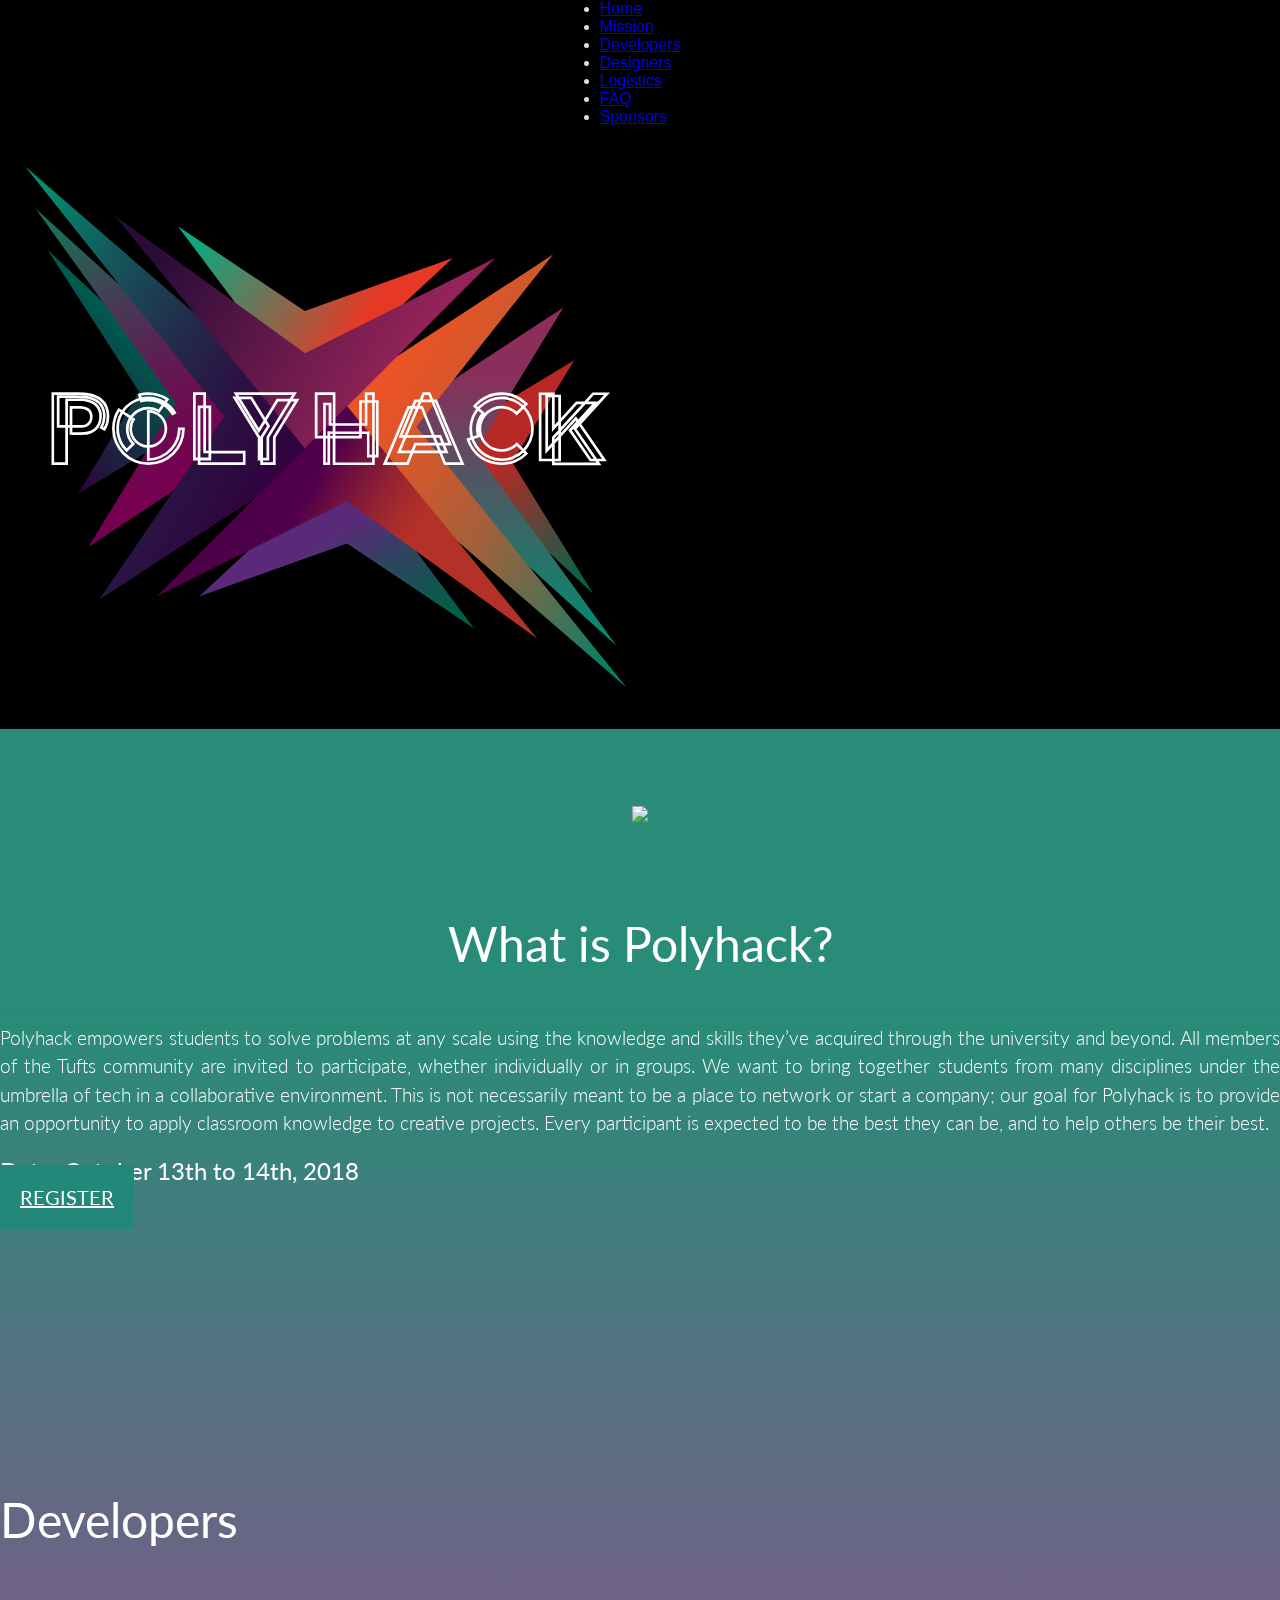
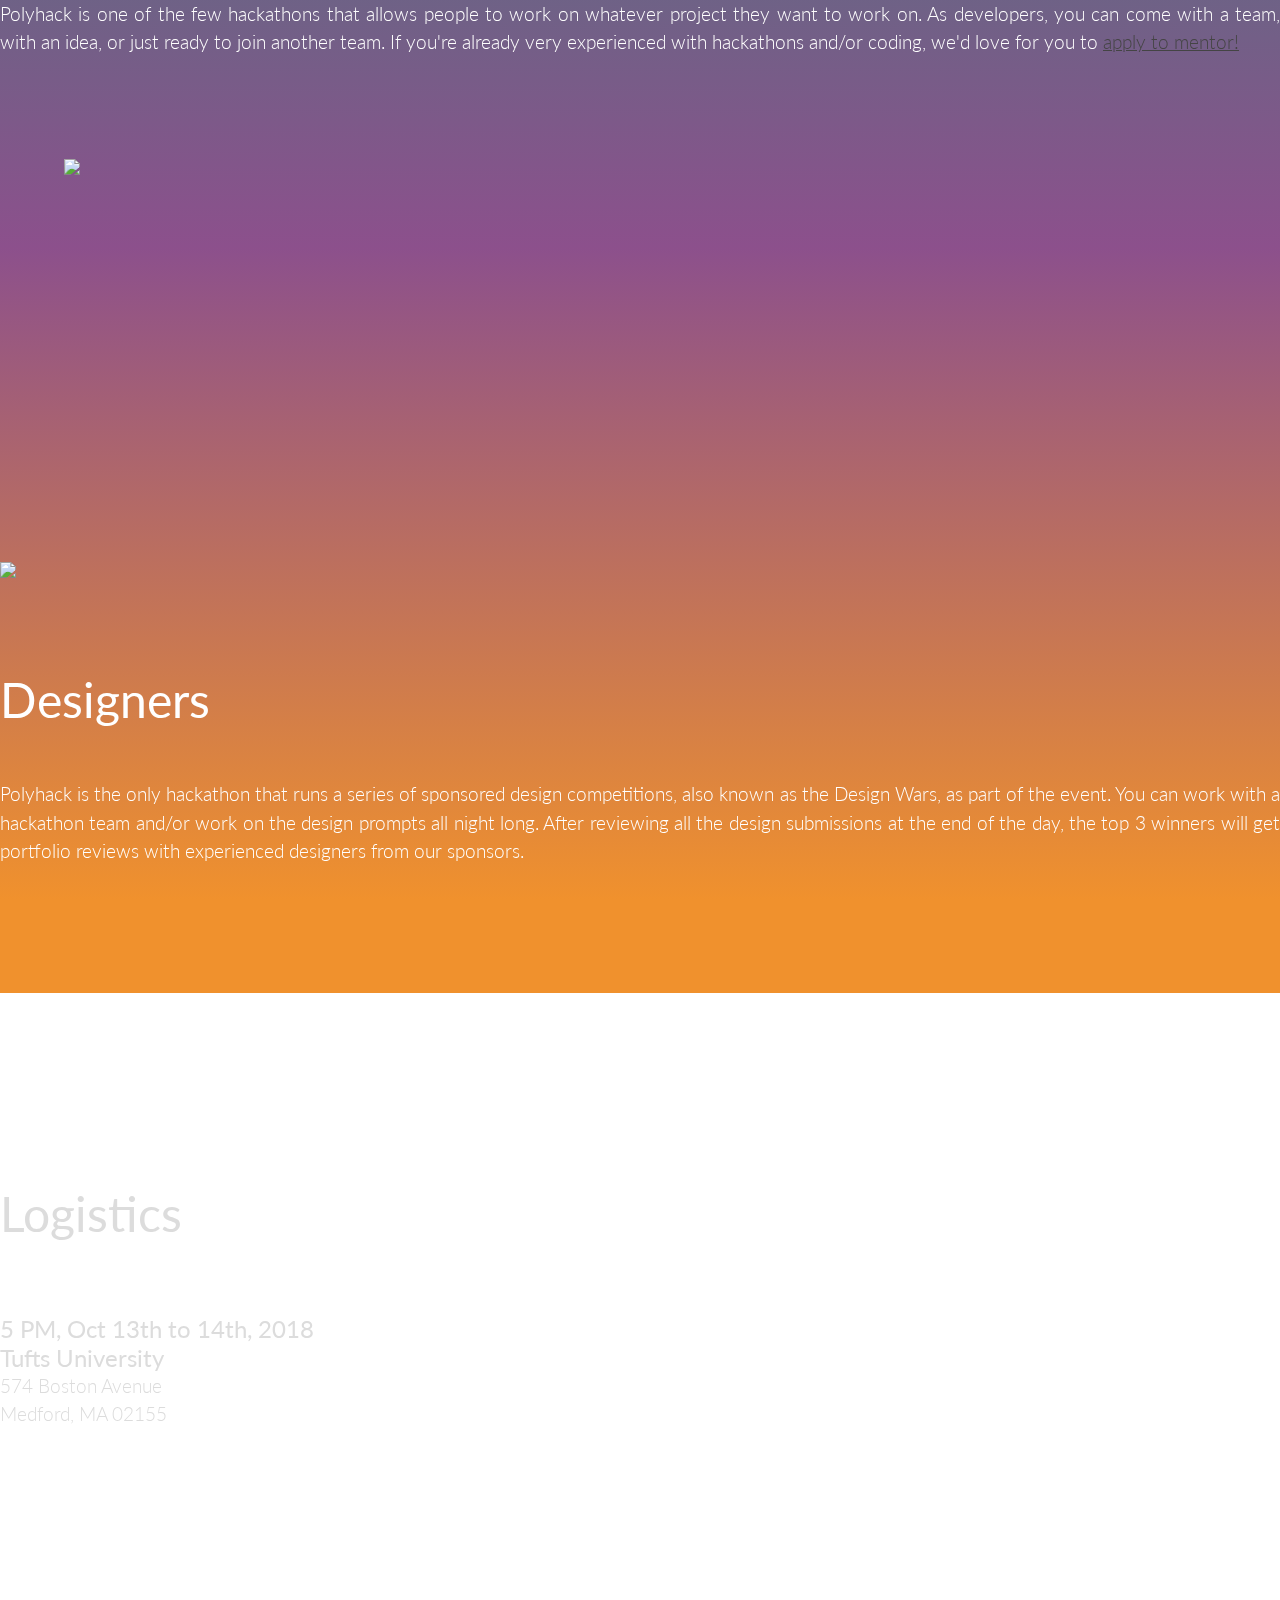
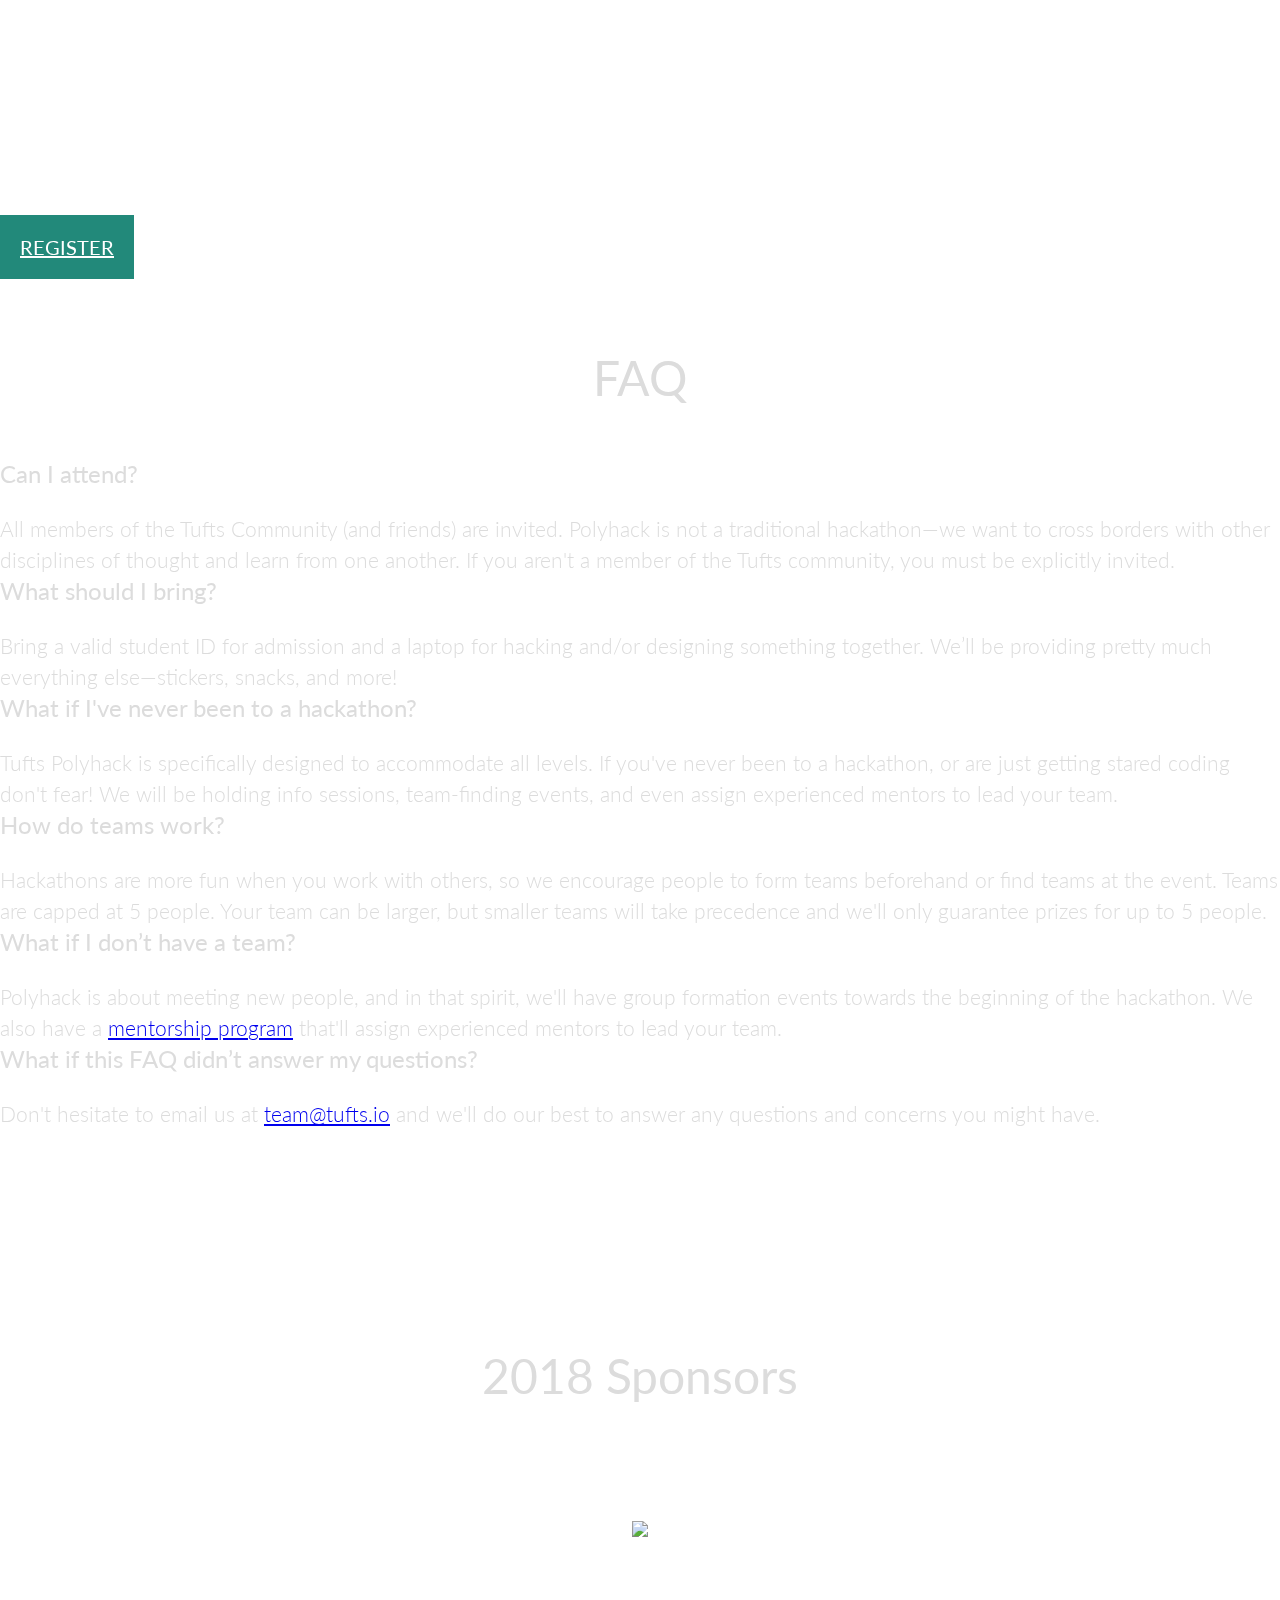
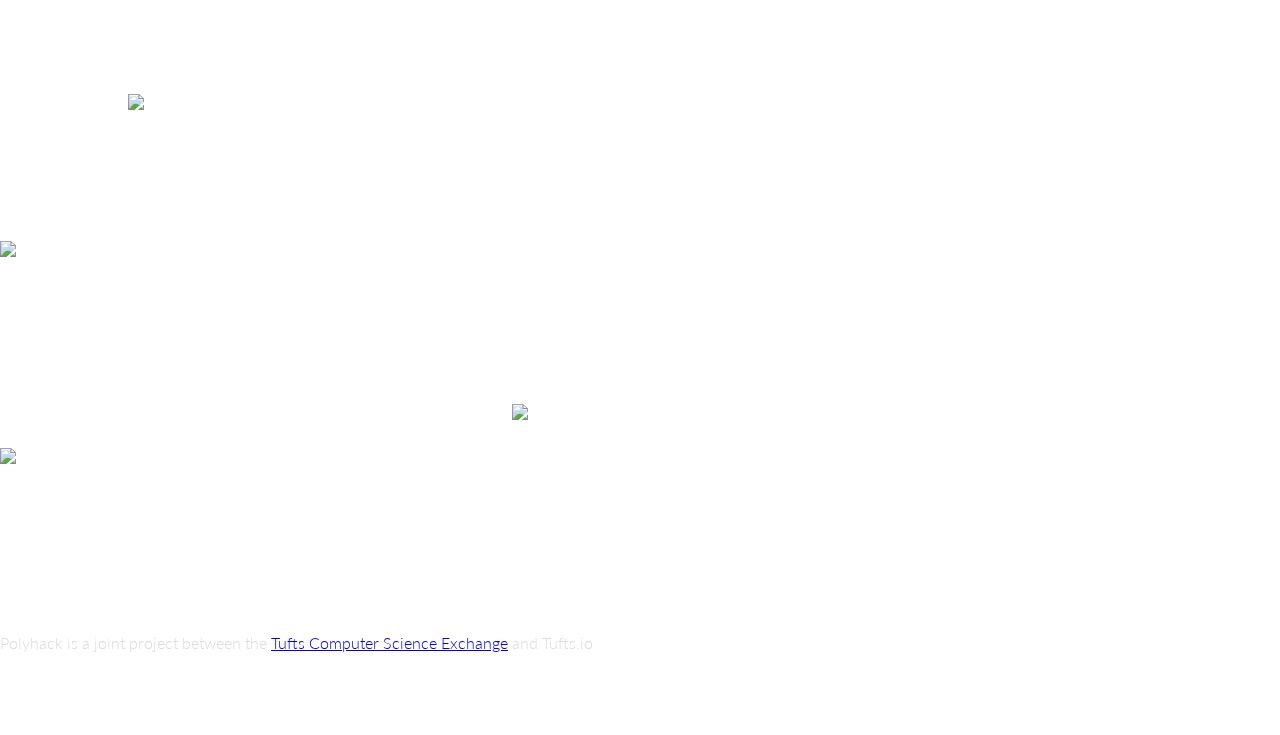
==== index.html @ b50ead97 "Adjusted green symbol responsivity" ====
<!doctype html>
<html xmlns="http://www.w3.org/1999/xhtml">

<head>
    <meta name="viewport" content="width=device-width, initial-scale=1">

    <meta http-equiv="Content-Type" content="text/html; charset=utf-8" />
    <!--Search engine result description-->
    <meta name="description" content="Polyhack:Tufts fall hackathon empowers students to solve problems at any scale using the knowledge and skills they’ve acquired through the university and beyond.">
    <!--Facebook link tags-->
    <meta property="og:title" content="Tufts Polyhack 2018"/>
    <meta property="og:type" content="website"/>
    <meta property="og:image" content="img/polyhack.svg"/>
    <meta property="og:description" content="Polyhack:Tufts fall hackathon empowers students to solve problems at any scale using the knowledge and skills they’ve acquired through the university and beyond."/>

    <!--Twitter link tags-->
    <meta name="twitter:card" content="summary">
    <meta name="twitter:title" content="Tufts Polyhack 2018">
    <meta name="twitter:description" content="Polyhack:Tufts fall hackathon empowers students to solve problems at any scale using the knowledge and skills they’ve acquired through the university and beyond. ">
    <meta name="twitter:image" content="img/polyhack.svg">

    <link rel="shortcut icon" href="graphics/favicon.ico" />

    <link href="style/bootstrap.css" rel="stylesheet" type="text/css" />
    <link href="style/tesla.css" rel="stylesheet" type="text/css" />
    <link href="style/style.css" rel="stylesheet" type="text/css" />
    <link href="style/animate.css" rel="stylesheet" type="text/css" />
    <link href="http://fonts.googleapis.com/css?family=Offside" rel="stylesheet" type="text/css">
    <link href="https://fonts.googleapis.com/css?family=Lato:300,400" rel="stylesheet">
    <link href='http://fonts.googleapis.com/css?family=Source+Sans+Pro' rel='stylesheet' type='text/css'>
    <link href="style/sweetalert.css" rel="stylesheet" type="text/css" >

    <title>Tufts PolyHack | 2018</title>

</head>

<body data-spy="scroll" data-target="#navbar">
    <body>
        <div id="bg"></div>

        <nav class="navbar navbar-fixed-bottom navbar-inverse">
            <div id="navbar" class="container">
                <ul class="nav navbar-nav">
                    <li role="presentation"><a href="#Home">Home</a></li>
                    <li role="presentation"><a href="#About">Mission</a></li>
                    <li role="presentation"><a href="#Developers">Developers</a></li>
                    <li role="presentation"><a href="#Designers">Designers</a></li>
                    <li role="presentation"><a href="#Logistics">Logistics</a></li>
                    <li role="presentation"><a href="#FAQ">FAQ</a></li>
                    <li role="presentation"><a href="#Sponsors">Sponsors</a></li>
                </ul>
            </div>
        </nav>

        <div class="container-fluid" id="content">
            <div class="row" id="Home">
                <svg id="logo-background" class="center-block" xmlns="http://www.w3.org/2000/svg" xmlns:xlink="http://www.w3.org/1999/xlink" viewBox="0 0 400 400">
                    <svg id="el_ibgVuE58i" x="0px" y="0px" xmlns="http://www.w3.org/2000/svg" xmlns:xlink="http://www.w3.org/1999/xlink" viewBox="0 0 201 174"><style>@-webkit-keyframes el_amd0vdOaPR_Ma0wJ_Sb5_Animation{0%{-webkit-transform: translate(100px, 100px);transform: translate(100px, 100px);}37.50%{-webkit-transform: translate(0px, 0px);transform: translate(0px, 0px);}75%{-webkit-transform: translate(0px, 0px);transform: translate(0px, 0px);}76.25%{-webkit-transform: translate(0px, 0px);transform: translate(0px, 0px);}77.50%{-webkit-transform: translate(0px, 0px);transform: translate(0px, 0px);}100%{-webkit-transform: translate(0px, 0px);transform: translate(0px, 0px);}}@keyframes el_amd0vdOaPR_Ma0wJ_Sb5_Animation{0%{-webkit-transform: translate(100px, 100px);transform: translate(100px, 100px);}37.50%{-webkit-transform: translate(0px, 0px);transform: translate(0px, 0px);}75%{-webkit-transform: translate(0px, 0px);transform: translate(0px, 0px);}76.25%{-webkit-transform: translate(0px, 0px);transform: translate(0px, 0px);}77.50%{-webkit-transform: translate(0px, 0px);transform: translate(0px, 0px);}100%{-webkit-transform: translate(0px, 0px);transform: translate(0px, 0px);}}@-webkit-keyframes el_IMwsMP7sIi_Animation{0%{opacity: 0;}37.50%{opacity: 1;}82.50%{opacity: 1;}83.75%{opacity: 0.5;}85%{opacity: 1;}100%{opacity: 1;}}@keyframes el_IMwsMP7sIi_Animation{0%{opacity: 0;}37.50%{opacity: 1;}82.50%{opacity: 1;}83.75%{opacity: 0.5;}85%{opacity: 1;}100%{opacity: 1;}}@-webkit-keyframes el_ZK7puCdAk0_Animation{0%{opacity: 0;}25%{opacity: 0;}62.50%{opacity: 1;}78.75%{opacity: 1;}80%{opacity: 0.5;}81.25%{opacity: 1;}100%{opacity: 1;}}@keyframes el_ZK7puCdAk0_Animation{0%{opacity: 0;}25%{opacity: 0;}62.50%{opacity: 1;}78.75%{opacity: 1;}80%{opacity: 0.5;}81.25%{opacity: 1;}100%{opacity: 1;}}@-webkit-keyframes el_ZK7puCdAk0_f4YtzAOqo_Animation{25%{-webkit-transform: translate(0px, 100px);transform: translate(0px, 100px);}62.50%{-webkit-transform: translate(0px, 0px);transform: translate(0px, 0px);}78.75%{-webkit-transform: translate(0px, 0px);transform: translate(0px, 0px);}80%{-webkit-transform: translate(0px, 0px);transform: translate(0px, 0px);}81.25%{-webkit-transform: translate(0px, 0px);transform: translate(0px, 0px);}100%{-webkit-transform: translate(0px, 0px);transform: translate(0px, 0px);}0%{-webkit-transform: translate(0px, 100px);transform: translate(0px, 100px);}}@keyframes el_ZK7puCdAk0_f4YtzAOqo_Animation{25%{-webkit-transform: translate(0px, 100px);transform: translate(0px, 100px);}62.50%{-webkit-transform: translate(0px, 0px);transform: translate(0px, 0px);}78.75%{-webkit-transform: translate(0px, 0px);transform: translate(0px, 0px);}80%{-webkit-transform: translate(0px, 0px);transform: translate(0px, 0px);}81.25%{-webkit-transform: translate(0px, 0px);transform: translate(0px, 0px);}100%{-webkit-transform: translate(0px, 0px);transform: translate(0px, 0px);}0%{-webkit-transform: translate(0px, 100px);transform: translate(0px, 100px);}}@-webkit-keyframes el_UtgTgvAEDc_Animation{28.75%{opacity: 0;}66.25%{opacity: 1;}80%{opacity: 1;}81.25%{opacity: 0.5;}82.50%{opacity: 1;}100%{opacity: 1;}0%{opacity: 0;}}@keyframes el_UtgTgvAEDc_Animation{28.75%{opacity: 0;}66.25%{opacity: 1;}80%{opacity: 1;}81.25%{opacity: 0.5;}82.50%{opacity: 1;}100%{opacity: 1;}0%{opacity: 0;}}@-webkit-keyframes el_UtgTgvAEDc_0CRwCI66E_Animation{28.75%{-webkit-transform: translate(0px, 100px);transform: translate(0px, 100px);}66.25%{-webkit-transform: translate(0px, 0px);transform: translate(0px, 0px);}80%{-webkit-transform: translate(0px, 0px);transform: translate(0px, 0px);}81.25%{-webkit-transform: translate(0px, 0px);transform: translate(0px, 0px);}82.50%{-webkit-transform: translate(0px, 0px);transform: translate(0px, 0px);}100%{-webkit-transform: translate(0px, 0px);transform: translate(0px, 0px);}0%{-webkit-transform: translate(0px, 100px);transform: translate(0px, 100px);}}@keyframes el_UtgTgvAEDc_0CRwCI66E_Animation{28.75%{-webkit-transform: translate(0px, 100px);transform: translate(0px, 100px);}66.25%{-webkit-transform: translate(0px, 0px);transform: translate(0px, 0px);}80%{-webkit-transform: translate(0px, 0px);transform: translate(0px, 0px);}81.25%{-webkit-transform: translate(0px, 0px);transform: translate(0px, 0px);}82.50%{-webkit-transform: translate(0px, 0px);transform: translate(0px, 0px);}100%{-webkit-transform: translate(0px, 0px);transform: translate(0px, 0px);}0%{-webkit-transform: translate(0px, 100px);transform: translate(0px, 100px);}}@-webkit-keyframes el_eG9HeGA22Q_Animation{0%{opacity: 0;}25%{opacity: 0;}62.50%{opacity: 1;}87.50%{opacity: 1;}88.75%{opacity: 0.5;}90%{opacity: 1;}100%{opacity: 1;}}@keyframes el_eG9HeGA22Q_Animation{0%{opacity: 0;}25%{opacity: 0;}62.50%{opacity: 1;}87.50%{opacity: 1;}88.75%{opacity: 0.5;}90%{opacity: 1;}100%{opacity: 1;}}@-webkit-keyframes el_eG9HeGA22Q_EefdtXFv4_Animation{25%{-webkit-transform: translate(0px, -100px);transform: translate(0px, -100px);}62.50%{-webkit-transform: translate(0px, 0px);transform: translate(0px, 0px);}0%{-webkit-transform: translate(0px, -100px);transform: translate(0px, -100px);}}@keyframes el_eG9HeGA22Q_EefdtXFv4_Animation{25%{-webkit-transform: translate(0px, -100px);transform: translate(0px, -100px);}62.50%{-webkit-transform: translate(0px, 0px);transform: translate(0px, 0px);}0%{-webkit-transform: translate(0px, -100px);transform: translate(0px, -100px);}}@-webkit-keyframes el_QJHDOgCWnr_Animation{28.75%{opacity: 0;}66.25%{opacity: 1;}88.75%{opacity: 1;}90%{opacity: 0.5;}91.25%{opacity: 1;}100%{opacity: 1;}0%{opacity: 0;}}@keyframes el_QJHDOgCWnr_Animation{28.75%{opacity: 0;}66.25%{opacity: 1;}88.75%{opacity: 1;}90%{opacity: 0.5;}91.25%{opacity: 1;}100%{opacity: 1;}0%{opacity: 0;}}@-webkit-keyframes el_QJHDOgCWnr_w1jyvhjv2_Animation{28.75%{-webkit-transform: translate(0px, -100px);transform: translate(0px, -100px);}66.25%{-webkit-transform: translate(0px, 0px);transform: translate(0px, 0px);}100%{-webkit-transform: translate(0px, 0px);transform: translate(0px, 0px);}0%{-webkit-transform: translate(0px, -100px);transform: translate(0px, -100px);}}@keyframes el_QJHDOgCWnr_w1jyvhjv2_Animation{28.75%{-webkit-transform: translate(0px, -100px);transform: translate(0px, -100px);}66.25%{-webkit-transform: translate(0px, 0px);transform: translate(0px, 0px);}100%{-webkit-transform: translate(0px, 0px);transform: translate(0px, 0px);}0%{-webkit-transform: translate(0px, -100px);transform: translate(0px, -100px);}}@-webkit-keyframes el_IMwsMP7sIi_YFtLokAqF_Animation{0%{-webkit-transform: translate(-100px, -100px);transform: translate(-100px, -100px);}37.50%{-webkit-transform: translate(0px, 0px);transform: translate(0px, 0px);}100%{-webkit-transform: translate(0px, 0px);transform: translate(0px, 0px);}}@keyframes el_IMwsMP7sIi_YFtLokAqF_Animation{0%{-webkit-transform: translate(-100px, -100px);transform: translate(-100px, -100px);}37.50%{-webkit-transform: translate(0px, 0px);transform: translate(0px, 0px);}100%{-webkit-transform: translate(0px, 0px);transform: translate(0px, 0px);}}@-webkit-keyframes el_5trhd-5igK_Animation{3.75%{opacity: 0;}41.25%{opacity: 1;}83.75%{opacity: 1;}85%{opacity: 0.5;}86.25%{opacity: 1;}0%{opacity: 0;}100%{opacity: 1;}}@keyframes el_5trhd-5igK_Animation{3.75%{opacity: 0;}41.25%{opacity: 1;}83.75%{opacity: 1;}85%{opacity: 0.5;}86.25%{opacity: 1;}0%{opacity: 0;}100%{opacity: 1;}}@-webkit-keyframes el_5trhd-5igK_z4WjCli3w_Animation{3.75%{-webkit-transform: translate(-100px, -100px);transform: translate(-100px, -100px);}41.25%{-webkit-transform: translate(0px, 0px);transform: translate(0px, 0px);}0%{-webkit-transform: translate(-100px, -100px);transform: translate(-100px, -100px);}100%{-webkit-transform: translate(0px, 0px);transform: translate(0px, 0px);}}@keyframes el_5trhd-5igK_z4WjCli3w_Animation{3.75%{-webkit-transform: translate(-100px, -100px);transform: translate(-100px, -100px);}41.25%{-webkit-transform: translate(0px, 0px);transform: translate(0px, 0px);}0%{-webkit-transform: translate(-100px, -100px);transform: translate(-100px, -100px);}100%{-webkit-transform: translate(0px, 0px);transform: translate(0px, 0px);}}@-webkit-keyframes el_Te30oXeB7Y_Animation{7.08%{opacity: 0;}45%{opacity: 1;}85%{opacity: 1;}86.25%{opacity: 0.5;}87.50%{opacity: 1;}99.17%{opacity: 1;}0%{opacity: 0;}100%{opacity: 1;}}@keyframes el_Te30oXeB7Y_Animation{7.08%{opacity: 0;}45%{opacity: 1;}85%{opacity: 1;}86.25%{opacity: 0.5;}87.50%{opacity: 1;}99.17%{opacity: 1;}0%{opacity: 0;}100%{opacity: 1;}}@-webkit-keyframes el_Te30oXeB7Y_U--ITDE0N_Animation{7.08%{-webkit-transform: translate(-100px, -100px);transform: translate(-100px, -100px);}45%{-webkit-transform: translate(0px, 0px);transform: translate(0px, 0px);}0%{-webkit-transform: translate(-100px, -100px);transform: translate(-100px, -100px);}100%{-webkit-transform: translate(0px, 0px);transform: translate(0px, 0px);}}@keyframes el_Te30oXeB7Y_U--ITDE0N_Animation{7.08%{-webkit-transform: translate(-100px, -100px);transform: translate(-100px, -100px);}45%{-webkit-transform: translate(0px, 0px);transform: translate(0px, 0px);}0%{-webkit-transform: translate(-100px, -100px);transform: translate(-100px, -100px);}100%{-webkit-transform: translate(0px, 0px);transform: translate(0px, 0px);}}@-webkit-keyframes el_amd0vdOaPR_Animation{0%{opacity: 0;}37.50%{opacity: 1;}75%{opacity: 1;}76.25%{opacity: 0.5;}77.50%{opacity: 1;}100%{opacity: 1;}}@keyframes el_amd0vdOaPR_Animation{0%{opacity: 0;}37.50%{opacity: 1;}75%{opacity: 1;}76.25%{opacity: 0.5;}77.50%{opacity: 1;}100%{opacity: 1;}}@-webkit-keyframes el_UHFyYFl-Av_Animation{3.75%{opacity: 0;}41.25%{opacity: 1;}76.25%{opacity: 1;}77.50%{opacity: 0.5;}78.75%{opacity: 1;}0%{opacity: 0;}100%{opacity: 1;}}@keyframes el_UHFyYFl-Av_Animation{3.75%{opacity: 0;}41.25%{opacity: 1;}76.25%{opacity: 1;}77.50%{opacity: 0.5;}78.75%{opacity: 1;}0%{opacity: 0;}100%{opacity: 1;}}@-webkit-keyframes el_UHFyYFl-Av__T21j2--4_Animation{3.75%{-webkit-transform: translate(100px, 100px);transform: translate(100px, 100px);}41.25%{-webkit-transform: translate(0px, 0px);transform: translate(0px, 0px);}76.25%{-webkit-transform: translate(0px, 0px);transform: translate(0px, 0px);}77.50%{-webkit-transform: translate(0px, 0px);transform: translate(0px, 0px);}78.75%{-webkit-transform: translate(0px, 0px);transform: translate(0px, 0px);}0%{-webkit-transform: translate(100px, 100px);transform: translate(100px, 100px);}100%{-webkit-transform: translate(0px, 0px);transform: translate(0px, 0px);}}@keyframes el_UHFyYFl-Av__T21j2--4_Animation{3.75%{-webkit-transform: translate(100px, 100px);transform: translate(100px, 100px);}41.25%{-webkit-transform: translate(0px, 0px);transform: translate(0px, 0px);}76.25%{-webkit-transform: translate(0px, 0px);transform: translate(0px, 0px);}77.50%{-webkit-transform: translate(0px, 0px);transform: translate(0px, 0px);}78.75%{-webkit-transform: translate(0px, 0px);transform: translate(0px, 0px);}0%{-webkit-transform: translate(100px, 100px);transform: translate(100px, 100px);}100%{-webkit-transform: translate(0px, 0px);transform: translate(0px, 0px);}}@-webkit-keyframes el_KDnIVI-IUV_Animation{7.08%{opacity: 0;}45%{opacity: 1;}77.50%{opacity: 1;}78.75%{opacity: 0.5;}80%{opacity: 1;}100%{opacity: 1;}0%{opacity: 0;}}@keyframes el_KDnIVI-IUV_Animation{7.08%{opacity: 0;}45%{opacity: 1;}77.50%{opacity: 1;}78.75%{opacity: 0.5;}80%{opacity: 1;}100%{opacity: 1;}0%{opacity: 0;}}@-webkit-keyframes el_KDnIVI-IUV_dXHELojOB_Animation{7.08%{-webkit-transform: translate(100px, 100px);transform: translate(100px, 100px);}45%{-webkit-transform: translate(0px, 0px);transform: translate(0px, 0px);}77.50%{-webkit-transform: translate(0px, 0px);transform: translate(0px, 0px);}78.75%{-webkit-transform: translate(0px, 0px);transform: translate(0px, 0px);}80%{-webkit-transform: translate(0px, 0px);transform: translate(0px, 0px);}0%{-webkit-transform: translate(100px, 100px);transform: translate(100px, 100px);}100%{-webkit-transform: translate(0px, 0px);transform: translate(0px, 0px);}}@keyframes el_KDnIVI-IUV_dXHELojOB_Animation{7.08%{-webkit-transform: translate(100px, 100px);transform: translate(100px, 100px);}45%{-webkit-transform: translate(0px, 0px);transform: translate(0px, 0px);}77.50%{-webkit-transform: translate(0px, 0px);transform: translate(0px, 0px);}78.75%{-webkit-transform: translate(0px, 0px);transform: translate(0px, 0px);}80%{-webkit-transform: translate(0px, 0px);transform: translate(0px, 0px);}0%{-webkit-transform: translate(100px, 100px);transform: translate(100px, 100px);}100%{-webkit-transform: translate(0px, 0px);transform: translate(0px, 0px);}}#el_ibgVuE58i *{-webkit-animation-duration: 8s;animation-duration: 8s;-webkit-animation-timing-function: cubic-bezier(0, 0, 1, 1);animation-timing-function: cubic-bezier(0, 0, 1, 1);}#el_KDnIVI-IUV{fill: url(#linear-gradient);-webkit-transform: translate(-115.16px, -124.5px);transform: translate(-115.16px, -124.5px);-webkit-animation-name: el_KDnIVI-IUV_Animation;animation-name: el_KDnIVI-IUV_Animation;opacity: 1;}#el_UHFyYFl-Av{fill: url(#linear-gradient-2);-webkit-transform: translate(-115.16px, -124.5px);transform: translate(-115.16px, -124.5px);-webkit-animation-name: el_UHFyYFl-Av_Animation;animation-name: el_UHFyYFl-Av_Animation;opacity: 1;}#el_amd0vdOaPR{fill: url(#linear-gradient-3);-webkit-transform: translate(-115.16px, -124.5px);transform: translate(-115.16px, -124.5px);-webkit-animation-name: el_amd0vdOaPR_Animation;animation-name: el_amd0vdOaPR_Animation;opacity: 1;}#el_Te30oXeB7Y{fill: url(#linear-gradient-4);-webkit-transform: translate(-115.16px, -124.5px);transform: translate(-115.16px, -124.5px);-webkit-animation-name: el_Te30oXeB7Y_Animation;animation-name: el_Te30oXeB7Y_Animation;opacity: 1;}#el_5trhd-5igK{fill: url(#linear-gradient-5);-webkit-transform: translate(-115.16px, -124.5px);transform: translate(-115.16px, -124.5px);-webkit-animation-name: el_5trhd-5igK_Animation;animation-name: el_5trhd-5igK_Animation;opacity: 1;}#el_IMwsMP7sIi{fill: url(#linear-gradient-6);-webkit-transform: translate(-115.16px, -124.5px);transform: translate(-115.16px, -124.5px);opacity: 1;-webkit-animation-name: el_IMwsMP7sIi_Animation;animation-name: el_IMwsMP7sIi_Animation;}#el_QJHDOgCWnr{fill: url(#linear-gradient-7);-webkit-transform: translate(-115.16px, -124.5px);transform: translate(-115.16px, -124.5px);-webkit-animation-name: el_QJHDOgCWnr_Animation;animation-name: el_QJHDOgCWnr_Animation;opacity: 1;}#el_eG9HeGA22Q{fill: url(#linear-gradient-8);-webkit-transform: translate(-115.16px, -124.5px);transform: translate(-115.16px, -124.5px);-webkit-animation-name: el_eG9HeGA22Q_Animation;animation-name: el_eG9HeGA22Q_Animation;opacity: 1;}#el_UtgTgvAEDc{fill: url(#linear-gradient-9);-webkit-transform: translate(-115.16px, -124.5px);transform: translate(-115.16px, -124.5px);-webkit-animation-name: el_UtgTgvAEDc_Animation;animation-name: el_UtgTgvAEDc_Animation;opacity: 1;}#el_ZK7puCdAk0{fill: url(#linear-gradient-10);-webkit-transform: translate(-115.16px, -124.5px);transform: translate(-115.16px, -124.5px);-webkit-animation-name: el_ZK7puCdAk0_Animation;animation-name: el_ZK7puCdAk0_Animation;opacity: 1;}#el_KDnIVI-IUV_dXHELojOB{-webkit-animation-name: el_KDnIVI-IUV_dXHELojOB_Animation;animation-name: el_KDnIVI-IUV_dXHELojOB_Animation;-webkit-animation-timing-function: cubic-bezier(0.42, 0, 1, 1);animation-timing-function: cubic-bezier(0.42, 0, 1, 1);-webkit-transform-origin: 50% 50%;transform-origin: 50% 50%;transform-box: fill-box;-webkit-transform: translate(0px, 0px);transform: translate(0px, 0px);}#el_UHFyYFl-Av__T21j2--4{-webkit-animation-name: el_UHFyYFl-Av__T21j2--4_Animation;animation-name: el_UHFyYFl-Av__T21j2--4_Animation;-webkit-animation-timing-function: cubic-bezier(0.42, 0, 1, 1);animation-timing-function: cubic-bezier(0.42, 0, 1, 1);-webkit-transform-origin: 50% 50%;transform-origin: 50% 50%;transform-box: fill-box;-webkit-transform: translate(0px, 0px);transform: translate(0px, 0px);}#el_amd0vdOaPR_Ma0wJ_Sb5{-webkit-transform-origin: 50% 50%;transform-origin: 50% 50%;transform-box: fill-box;-webkit-transform: translate(0px, 0px);transform: translate(0px, 0px);-webkit-animation-name: el_amd0vdOaPR_Ma0wJ_Sb5_Animation;animation-name: el_amd0vdOaPR_Ma0wJ_Sb5_Animation;-webkit-animation-timing-function: cubic-bezier(0.42, 0, 1, 1);animation-timing-function: cubic-bezier(0.42, 0, 1, 1);}#el_Te30oXeB7Y_U--ITDE0N{-webkit-animation-name: el_Te30oXeB7Y_U--ITDE0N_Animation;animation-name: el_Te30oXeB7Y_U--ITDE0N_Animation;-webkit-animation-timing-function: cubic-bezier(0.42, 0, 1, 1);animation-timing-function: cubic-bezier(0.42, 0, 1, 1);-webkit-transform-origin: 50% 50%;transform-origin: 50% 50%;transform-box: fill-box;-webkit-transform: translate(0px, 0px);transform: translate(0px, 0px);}#el_5trhd-5igK_z4WjCli3w{-webkit-animation-name: el_5trhd-5igK_z4WjCli3w_Animation;animation-name: el_5trhd-5igK_z4WjCli3w_Animation;-webkit-animation-timing-function: cubic-bezier(0.42, 0, 1, 1);animation-timing-function: cubic-bezier(0.42, 0, 1, 1);-webkit-transform-origin: 50% 50%;transform-origin: 50% 50%;transform-box: fill-box;-webkit-transform: translate(0px, 0px);transform: translate(0px, 0px);}#el_IMwsMP7sIi_YFtLokAqF{-webkit-animation-name: el_IMwsMP7sIi_YFtLokAqF_Animation;animation-name: el_IMwsMP7sIi_YFtLokAqF_Animation;-webkit-animation-timing-function: cubic-bezier(0.42, 0, 1, 1);animation-timing-function: cubic-bezier(0.42, 0, 1, 1);-webkit-transform-origin: 50% 50%;transform-origin: 50% 50%;transform-box: fill-box;-webkit-transform: translate(0px, 0px);transform: translate(0px, 0px);}#el_QJHDOgCWnr_w1jyvhjv2{-webkit-animation-name: el_QJHDOgCWnr_w1jyvhjv2_Animation;animation-name: el_QJHDOgCWnr_w1jyvhjv2_Animation;-webkit-animation-timing-function: cubic-bezier(0.42, 0, 1, 1);animation-timing-function: cubic-bezier(0.42, 0, 1, 1);-webkit-transform-origin: 50% 50%;transform-origin: 50% 50%;transform-box: fill-box;-webkit-transform: translate(0px, 0px);transform: translate(0px, 0px);}#el_eG9HeGA22Q_EefdtXFv4{-webkit-animation-name: el_eG9HeGA22Q_EefdtXFv4_Animation;animation-name: el_eG9HeGA22Q_EefdtXFv4_Animation;-webkit-animation-timing-function: cubic-bezier(0.42, 0, 1, 1);animation-timing-function: cubic-bezier(0.42, 0, 1, 1);-webkit-transform-origin: 50% 50%;transform-origin: 50% 50%;transform-box: fill-box;-webkit-transform: translate(0px, 0px);transform: translate(0px, 0px);}#el_UtgTgvAEDc_0CRwCI66E{-webkit-animation-name: el_UtgTgvAEDc_0CRwCI66E_Animation;animation-name: el_UtgTgvAEDc_0CRwCI66E_Animation;-webkit-animation-timing-function: cubic-bezier(0.42, 0, 1, 1);animation-timing-function: cubic-bezier(0.42, 0, 1, 1);-webkit-transform-origin: 50% 50%;transform-origin: 50% 50%;transform-box: fill-box;-webkit-transform: translate(0px, 0px);transform: translate(0px, 0px);}#el_ZK7puCdAk0_f4YtzAOqo{-webkit-animation-name: el_ZK7puCdAk0_f4YtzAOqo_Animation;animation-name: el_ZK7puCdAk0_f4YtzAOqo_Animation;-webkit-animation-timing-function: cubic-bezier(0.42, 0, 1, 1);animation-timing-function: cubic-bezier(0.42, 0, 1, 1);-webkit-transform-origin: 50% 50%;transform-origin: 50% 50%;transform-box: fill-box;-webkit-transform: translate(0px, 0px);transform: translate(0px, 0px);}</style><defs><linearGradient id="linear-gradient" x1="250.86" y1="260.71" x2="319.9" y2="248.97" gradientTransform="matrix(0.82, 0.58, 0.58, -0.82, -85.43, 265.57)" gradientUnits="userSpaceOnUse"><stop offset="0.29" stop-color="#b72825"/><stop offset="1" stop-color="#00644c"/></linearGradient><linearGradient id="linear-gradient-2" x1="305.22" y1="189.79" x2="242.17" y2="278.69" gradientTransform="matrix(0.82, 0.58, 0.58, -0.82, -85.43, 265.57)" gradientUnits="userSpaceOnUse"><stop offset="0.01" stop-color="#008e6f"/><stop offset="0.2" stop-color="#1b7c6b"/><stop offset="0.61" stop-color="#5f4c61"/><stop offset="0.85" stop-color="#8b2e5b"/></linearGradient><linearGradient id="linear-gradient-3" x1="202.17" y1="248.54" x2="334.37" y2="260.92" gradientTransform="matrix(0.82, 0.58, 0.58, -0.82, -85.43, 265.57)" gradientUnits="userSpaceOnUse"><stop offset="0.04" stop-color="#f05224"/><stop offset="0.14" stop-color="#eb5326"/><stop offset="0.26" stop-color="#dc562a"/><stop offset="0.39" stop-color="#c45a31"/><stop offset="0.54" stop-color="#a2613b"/><stop offset="0.68" stop-color="#766948"/><stop offset="0.83" stop-color="#407458"/><stop offset="0.99" stop-color="#02806a"/><stop offset="0.99" stop-color="#00806b"/></linearGradient><linearGradient id="linear-gradient-4" x1="-670.51" y1="231.07" x2="-678.48" y2="180.72" gradientTransform="matrix(0.82, 0.58, 0.58, -0.82, 563.54, 756.64)" gradientUnits="userSpaceOnUse"><stop offset="0" stop-color="#005a4e"/><stop offset="1" stop-color="#2e0038"/></linearGradient><linearGradient id="linear-gradient-5" x1="-721.01" y1="243.46" x2="-624.67" y2="199.08" gradientTransform="matrix(0.82, 0.58, 0.58, -0.82, 563.54, 756.64)" gradientUnits="userSpaceOnUse"><stop offset="0" stop-color="#0b8159"/><stop offset="0.16" stop-color="#236457"/><stop offset="0.42" stop-color="#473954"/><stop offset="0.66" stop-color="#611a52"/><stop offset="0.86" stop-color="#700750"/><stop offset="1" stop-color="#760050"/></linearGradient><linearGradient id="linear-gradient-6" x1="-717.91" y1="201.48" x2="-585.69" y2="213.68" gradientTransform="matrix(0.82, 0.58, 0.58, -0.82, 563.54, 756.64)" gradientUnits="userSpaceOnUse"><stop offset="0" stop-color="#009571"/><stop offset="0.12" stop-color="#0a7666"/><stop offset="0.32" stop-color="#184c58"/><stop offset="0.51" stop-color="#232b4c"/><stop offset="0.69" stop-color="#2b1344"/><stop offset="0.86" stop-color="#2f053f"/><stop offset="1" stop-color="#31003d"/></linearGradient><linearGradient id="linear-gradient-7" x1="338.9" y1="481.03" x2="275.39" y2="468.26" gradientTransform="matrix(0.75, 0.66, 0.66, -0.75, -342.38, 313.09)" gradientUnits="userSpaceOnUse"><stop offset="0" stop-color="#e73825"/><stop offset="0.98" stop-color="#07aa82"/></linearGradient><linearGradient id="linear-gradient-8" x1="270.13" y1="463.01" x2="357.81" y2="480.64" gradientTransform="matrix(0.75, 0.66, 0.66, -0.75, -342.38, 313.09)" gradientUnits="userSpaceOnUse"><stop offset="0" stop-color="#290c38"/><stop offset="1" stop-color="#932358"/></linearGradient><linearGradient id="linear-gradient-9" x1="238.35" y1="180.21" x2="279.92" y2="166.19" gradientTransform="matrix(0.75, 0.66, 0.66, -0.75, -90.58, 230.64)" gradientUnits="userSpaceOnUse"><stop offset="0" stop-color="#5b297a"/><stop offset="0.45" stop-color="#2d455f"/><stop offset="0.8" stop-color="#0f574d"/><stop offset="1" stop-color="#045e47"/></linearGradient><linearGradient id="linear-gradient-10" x1="304.54" y1="199.56" x2="230.13" y2="184.6" gradientTransform="matrix(0.75, 0.66, 0.66, -0.75, -90.58, 230.64)" gradientUnits="userSpaceOnUse"><stop offset="0.5" stop-color="#b43127"/><stop offset="0.58" stop-color="#ab2d2a"/><stop offset="0.71" stop-color="#942232"/><stop offset="0.88" stop-color="#6e0f40"/><stop offset="1" stop-color="#4e004b"/></linearGradient></defs><title>PolyhackAnimation</title><g id="el_xLZextBQ6u"><g id="el_KDnIVI-IUV_dXHELojOB" data-animator-group="true" data-animator-type="0"><path id="el_KDnIVI-IUV" d="M278.39,223.65l27.05,44L252.19,217.9l46.94-28.41Z"/></g><g id="el_UHFyYFl-Av__T21j2--4" data-animator-group="true" data-animator-type="0"><path id="el_UHFyYFl-Av" d="M266.1,219.83l47.2,65.3-80-72.49,62.24-40.87Z"/></g><g id="el_amd0vdOaPR_Ma0wJ_Sb5" data-animator-group="true" data-animator-type="0"><path id="el_amd0vdOaPR" d="M246.22,211.76l70.62,87.54L210.57,207.2l81.48-53.14Z"/></g></g><g id="el_g13w9MNoDB"><g id="el_Te30oXeB7Y_U--ITDE0N" data-animator-group="true" data-animator-type="0"><path id="el_Te30oXeB7Y" d="M153.43,200.14,122.7,152.45l56.91,53.4-46.74,28.47Z"/></g><g id="el_5trhd-5igK_z4WjCli3w" data-animator-group="true" data-animator-type="0"><path id="el_5trhd-5igK" d="M165.69,203.93l-47-65.26,79.72,72.4-62,41Z"/></g><g id="el_IMwsMP7sIi_YFtLokAqF" data-animator-group="true" data-animator-type="0"><path id="el_IMwsMP7sIi" d="M181.9,208.35,115.16,124.5l106.27,92.1L140,269.74Z"/></g></g><g id="el_dW98s369zq"><g id="el_QJHDOgCWnr_w1jyvhjv2" data-animator-group="true" data-animator-type="0"><path id="el_QJHDOgCWnr" d="M208.88,172.94l49.6-17.72-49.6,46.05-42.5-56.67Z"/></g><g id="el_eG9HeGA22Q_EefdtXFv4" data-animator-group="true" data-animator-type="0"><path id="el_eG9HeGA22Q" d="M209,187.1l63.7-31.88L209,219l-63.77-77.94Z"/></g></g><g id="el_Sc9A3nKVi9"><g id="el_UtgTgvAEDc_0CRwCI66E" data-animator-group="true" data-animator-type="0"><path id="el_UtgTgvAEDc" d="M223.05,250.87l-49.59,17.71,49.59-46,42.51,56.68Z"/></g><g id="el_ZK7puCdAk0_f4YtzAOqo" data-animator-group="true" data-animator-type="0"><path id="el_ZK7puCdAk0" d="M223.05,236.7l-63.76,31.88,63.76-63.76,63.77,77.93Z"/></g></g><script>(function(){var a=document.querySelector('#el_ibgVuE58i'),b=a.querySelectorAll('style'),c=function(d){b.forEach(function(f){var g=f.textContent;g&amp;&amp;(f.textContent=g.replace(/transform-box:[^;\r\n]*/gi,'transform-box: '+d))})};c('initial'),window.requestAnimationFrame(function(){return c('fill-box')})})();</script></svg>                        <style>.cls-1{isolation:isolate;}.cls-2{fill:url(#linear-gradient);}.cls-3{fill:#a26bad;}.cls-4{fill:url(#linear-gradient-2);}.cls-5{fill:url(#linear-gradient-3);}.cls-6{fill:url(#linear-gradient-4);}.cls-7{fill:url(#linear-gradient-5);}.cls-11,.cls-16,.cls-25,.cls-26,.cls-8{stroke-miterlimit:10;}.cls-8{fill:url(#linear-gradient-6);stroke:url(#linear-gradient-7);}.cls-9{fill:url(#linear-gradient-8);}.cls-10{fill:url(#linear-gradient-9);}.cls-11{fill:url(#linear-gradient-10);stroke:url(#linear-gradient-11);}.cls-12{fill:url(#linear-gradient-12);}.cls-13{fill:url(#linear-gradient-13);}.cls-14{fill:url(#linear-gradient-14);}.cls-15{fill:url(#linear-gradient-15);}.cls-16{fill:url(#linear-gradient-16);stroke:url(#linear-gradient-17);}.cls-17{fill:#72347c;}.cls-18{fill:#2c9883;}.cls-19{fill:#a58aaa;}.cls-20{fill:url(#linear-gradient-18);}.cls-21{fill:url(#linear-gradient-19);}.cls-22{fill:url(#linear-gradient-20);}.cls-23{fill:url(#linear-gradient-21);}.cls-24{fill:url(#linear-gradient-22);}.cls-25{fill:url(#linear-gradient-23);stroke:url(#linear-gradient-24);}.cls-26{fill:url(#linear-gradient-25);stroke:url(#linear-gradient-26);}.cls-27{fill:url(#linear-gradient-27);}.cls-28{opacity:0.15;mix-blend-mode:color-burn;fill:url(#linear-gradient-28);}.cls-29{mix-blend-mode:overlay;fill:url(#linear-gradient-29);}</style><linearGradient id="linear-gradient" x1="0.27" y1="163.93" x2="97.42" y2="163.93" gradientUnits="userSpaceOnUse"><stop offset="0" stop-color="#2c9883"/><stop offset="1" stop-color="#a26bad"/></linearGradient><linearGradient id="linear-gradient-2" x1="0.27" y1="156.34" x2="88.92" y2="156.34" gradientUnits="userSpaceOnUse"><stop offset="0" stop-color="#fc6c40"/><stop offset="1" stop-color="#a26bad"/></linearGradient><linearGradient id="linear-gradient-3" x1="88.92" y1="163.99" x2="198.88" y2="163.99" xlink:href="#linear-gradient"/><linearGradient id="linear-gradient-4" x1="0" y1="305.98" x2="97.53" y2="305.98" xlink:href="#linear-gradient"/><linearGradient id="linear-gradient-5" x1="0" y1="330.84" x2="80.32" y2="330.84" xlink:href="#linear-gradient-2"/><linearGradient id="linear-gradient-6" x1="30.6" y1="449.4" x2="133.86" y2="449.4" gradientUnits="userSpaceOnUse"><stop offset="0" stop-color="#2c9883"/><stop offset="1" stop-color="#fc6c40"/></linearGradient><linearGradient id="linear-gradient-7" x1="29.88" y1="449.85" x2="135.06" y2="449.85" xlink:href="#linear-gradient"/><linearGradient id="linear-gradient-8" x1="80.42" y1="313.65" x2="143.43" y2="313.65" xlink:href="#linear-gradient"/><linearGradient id="linear-gradient-9" x1="80.32" y1="464.7" x2="283.03" y2="464.7" xlink:href="#linear-gradient"/><linearGradient id="linear-gradient-10" x1="172.91" y1="389.84" x2="223.19" y2="462.98" xlink:href="#linear-gradient-6"/><linearGradient id="linear-gradient-11" x1="78.33" y1="445.72" x2="283.7" y2="445.72" xlink:href="#linear-gradient"/><linearGradient id="linear-gradient-12" x1="97.53" y1="200.8" x2="252.43" y2="200.8" xlink:href="#linear-gradient-2"/><linearGradient id="linear-gradient-13" x1="198.88" y1="145.34" x2="365.26" y2="145.34" xlink:href="#linear-gradient-2"/><linearGradient id="linear-gradient-14" x1="181.26" y1="313.84" x2="328.53" y2="279.07" xlink:href="#linear-gradient"/><linearGradient id="linear-gradient-15" x1="207.49" y1="35.82" x2="314.17" y2="35.82" xlink:href="#linear-gradient"/><linearGradient id="linear-gradient-16" x1="451.21" y1="87.88" x2="356.53" y2="58.58" xlink:href="#linear-gradient-6"/><linearGradient id="linear-gradient-17" x1="264.93" y1="51.33" x2="461.54" y2="51.33" xlink:href="#linear-gradient"/><linearGradient id="linear-gradient-18" x1="304.06" y1="280.99" x2="489.63" y2="280.99" xlink:href="#linear-gradient"/><linearGradient id="linear-gradient-19" x1="265.82" y1="440.8" x2="393.94" y2="440.8" xlink:href="#linear-gradient"/><linearGradient id="linear-gradient-20" x1="216.1" y1="535.46" x2="325.1" y2="535.46" xlink:href="#linear-gradient"/><linearGradient id="linear-gradient-21" x1="283.03" y1="440.8" x2="462.79" y2="440.8" xlink:href="#linear-gradient-2"/><linearGradient id="linear-gradient-22" x1="393.94" y1="313.5" x2="489.63" y2="313.5" xlink:href="#linear-gradient-2"/><linearGradient id="linear-gradient-23" x1="470.53" y1="330.48" x2="530.55" y2="252.19" xlink:href="#linear-gradient-6"/><linearGradient id="linear-gradient-24" x1="462.13" y1="313.22" x2="551.34" y2="313.22" xlink:href="#linear-gradient"/><linearGradient id="linear-gradient-25" x1="489.63" y1="265.7" x2="550.76" y2="265.7" xlink:href="#linear-gradient-6"/><linearGradient id="linear-gradient-26" x1="488.84" y1="266.99" x2="551.52" y2="266.99" xlink:href="#linear-gradient"/><linearGradient id="linear-gradient-27" x1="462.79" y1="409.24" x2="550.76" y2="409.24" xlink:href="#linear-gradient"/><linearGradient id="linear-gradient-28" x1="0" y1="277.77" x2="562.23" y2="277.77" xlink:href="#linear-gradient-2"/><linearGradient id="linear-gradient-29" x1="0" y1="277.77" x2="562.23" y2="277.77" xlink:href="#linear-gradient"/>
                    </defs>

                    <svg id="logo" class="center-block" x="0px" y="0px" viewBox="70 325 600 160">
                        <path stroke="#FFFFFF" stroke-width="1.5px" d="M112.223,443.338h-14.97v-71.289h19.146c1.968,0,4.107,0.018,6.416,0.051c2.307,0.035,4.379,0.119,6.212,0.254c1.9,0.138,3.683,0.374,5.347,0.713c1.663,0.341,3.208,0.748,4.634,1.223c6.45,2.309,10.727,6.146,12.832,11.508c0.135,0.341,0.254,0.68,0.356,1.019c0.102,0.341,0.22,0.68,0.356,1.019c0.135,0.61,0.271,1.206,0.407,1.782c0.135,0.577,0.237,1.206,0.306,1.884c0.204,1.019,0.306,2.072,0.306,3.157v1.019c-0.137,4.956-1.393,9.302-3.768,13.035l-0.306,0.408l-4.074-2.445l0.407-0.508c1.9-3.191,2.852-6.722,2.852-10.592v-0.713c0-0.474-0.017-0.916-0.051-1.323c-0.035-0.407-0.086-0.849-0.153-1.324c-0.137-1.019-0.34-1.969-0.611-2.852c-0.068-0.475-0.239-1.019-0.509-1.63c-1.766-4.412-5.161-7.536-10.184-9.369c-2.444-0.881-5.397-1.492-8.86-1.833c-0.814-0.066-1.731-0.117-2.75-0.152c-1.019-0.034-2.054-0.051-3.106-0.051c-1.054,0-2.105,0-3.157,0c-1.053,0-2.021,0-2.902,0h-4.379h-8.249v28.515h1.426h5.805V378.16h16.702c2.987,0.203,5.838,0.883,8.555,2.036c4.344,1.767,7.264,4.618,8.758,8.555c0.135,0.272,0.22,0.51,0.254,0.713c0.034,0.204,0.118,0.442,0.255,0.713c0.135,0.407,0.219,0.832,0.254,1.273c0.034,0.442,0.118,0.865,0.255,1.272c0.066,0.341,0.102,0.713,0.102,1.121c0,0.407,0,0.814,0,1.222v0.509c0,3.463-0.781,6.553-2.342,9.268c-0.544,0.883-1.222,1.799-2.037,2.75c-0.815,0.951-1.833,1.816-3.055,2.597c-1.222,0.78-2.683,1.442-4.379,1.985c-1.698,0.545-3.666,0.851-5.907,0.916c-0.476,0-1.104,0.019-1.884,0.053c-0.781,0.033-1.749,0.052-2.902,0.052h-5.194c-0.814,0-1.629-0.035-2.444-0.104h-0.611v-7.024h-3.157v37.272H112.223z M98.373,442.115h12.628v-36.051h-5.805h-2.648v-30.96h17.415c1.493,0,2.987,0.018,4.481,0.051c1.493,0.035,2.816,0.086,3.972,0.153c1.765,0.137,3.412,0.374,4.939,0.713c1.527,0.34,2.936,0.748,4.226,1.222c5.296,1.901,8.927,5.263,10.897,10.082c0.271,0.611,0.441,1.189,0.509,1.731c0.271,0.884,0.474,1.901,0.611,3.056c0.135,0.407,0.204,0.832,0.204,1.272c0,0.442,0.033,0.935,0.102,1.477v0.713c-0.137,4.074-1.053,7.639-2.75,10.693l1.935,1.224c2.172-3.396,3.259-7.367,3.259-11.917v-0.814c0-0.543-0.018-1.069-0.051-1.578c-0.035-0.51-0.086-1.034-0.153-1.579c-0.137-0.61-0.255-1.187-0.356-1.731c-0.102-0.542-0.221-1.085-0.356-1.629c-0.137-0.339-0.255-0.678-0.356-1.019c-0.102-0.339-0.221-0.645-0.356-0.917c-2.037-5.158-6.077-8.758-12.119-10.795c-2.648-0.95-5.874-1.594-9.675-1.935c-1.833-0.136-3.888-0.22-6.162-0.255c-2.275-0.033-4.396-0.051-6.365-0.051H98.373V442.115z M116.602,411.869c0.611,0,1.594,0.018,2.953,0.051c1.357,0.035,2.715,0.051,4.074,0.051c1.154,0,2.104,0,2.852,0c0.747,0,1.391-0.033,1.935-0.102c2.104-0.066,3.937-0.357,5.5-0.865c1.561-0.51,2.918-1.121,4.074-1.834c1.153-0.713,2.121-1.51,2.902-2.393c0.78-0.884,1.408-1.732,1.884-2.547c0.747-1.224,1.289-2.58,1.629-4.074c0.339-1.492,0.543-3.021,0.611-4.583c0-0.203-0.035-0.372-0.102-0.509c0-0.339,0-0.695,0-1.069c0-0.372-0.035-0.729-0.102-1.069c-0.068-0.678-0.239-1.459-0.509-2.343c-0.137-0.678-0.272-1.153-0.407-1.426c-1.426-3.598-4.109-6.212-8.045-7.841c-1.426-0.543-2.801-0.983-4.125-1.324c-1.324-0.339-2.666-0.576-4.023-0.713h-15.48v25.562h3.157v-19.146h0.611c2.852,0,5.143,0,6.875,0c1.732,0,2.868,0.035,3.412,0.102c2.58,0.204,4.751,0.85,6.518,1.935c2.714,1.698,4.073,4.312,4.073,7.842c0.067,1.426-0.17,2.887-0.713,4.38c-1.562,3.869-4.753,5.906-9.573,6.111h-6.212h-3.768L116.602,411.869L116.602,411.869z M116.602,404.842h3.768h6.212c2.648-0.065,4.599-0.678,5.856-1.834c1.255-1.151,2.121-2.307,2.597-3.461c0.474-1.154,0.713-2.444,0.713-3.87v-0.103c-0.137-3.19-1.324-5.464-3.564-6.823c-1.562-0.949-3.564-1.527-6.009-1.731c-0.34-0.066-1.188-0.102-2.546-0.102c-1.359,0-3.701,0-7.027,0V404.842z"/>

                        <path stroke="#FFFFFF" stroke-width="1.5px" d="M229.059,407.285v0.51c0,4.955-0.934,9.572-2.801,13.85c-1.868,4.277-4.43,8.046-7.689,11.306c-3.259,3.258-7.027,5.805-11.304,7.637c-4.277,1.834-8.895,2.75-13.85,2.75c-4.889,0-9.506-0.932-13.851-2.801c-4.346-1.865-8.131-4.412-11.355-7.637c-3.226-3.226-5.771-7.011-7.638-11.355c-1.868-4.344-2.801-8.963-2.801-13.852c0-6.925,1.867-13.34,5.602-19.249l0.407-0.509l3.462,2.24c1.085-1.629,2.376-3.224,3.87-4.786c3.937-3.802,8.486-6.482,13.646-8.046l-1.12-3.972l0.611-0.102c2.918-0.814,5.974-1.222,9.166-1.222c4.751,0,9.403,0.951,13.952,2.852c0.474,0.203,1.018,0.458,1.629,0.764c0.611,0.306,1.205,0.628,1.782,0.967c0.576,0.341,1.103,0.646,1.579,0.917c0.474,0.272,0.779,0.476,0.917,0.611c-0.068,0.068-0.137,0.152-0.204,0.254c-0.069,0.103-0.341,0.494-0.815,1.172l-1.426,1.935c1.765,1.222,3.326,2.513,4.685,3.87l0.204,0.203c1.765,1.767,3.259,3.667,4.481,5.703l0.305,0.611l-3.157,1.527l-0.306-0.407c-1.155-1.899-2.479-3.598-3.972-5.092c-1.426-1.426-2.852-2.613-4.277-3.564l-4.685,6.518l-0.509-0.306c-1.563-0.949-3.226-1.645-4.99-2.087c-1.767-0.441-3.564-0.662-5.397-0.662c-3.328,0-6.434,0.748-9.319,2.24c-2.886,1.494-5.313,3.564-7.281,6.212l2.75,1.834l-0.306,0.509c-1.833,2.784-2.75,5.84-2.75,9.167c0,2.31,0.423,4.48,1.273,6.519c0.848,2.036,2.02,3.817,3.514,5.346c1.493,1.527,3.241,2.75,5.245,3.666c2.002,0.918,4.125,1.41,6.365,1.477v-35.134h0.611c2.511,0,4.871,0.476,7.078,1.426c2.206,0.951,4.14,2.24,5.805,3.87c1.663,1.629,2.969,3.548,3.921,5.754c0.95,2.208,1.426,4.567,1.426,7.079c0,2.443-0.458,4.771-1.375,6.976c-0.917,2.207-2.173,4.125-3.768,5.754c-1.596,1.631-3.462,2.938-5.601,3.922c-2.139,0.983-4.43,1.512-6.874,1.578v11.813c2.172-0.137,4.14-0.373,5.907-0.713c4.14-0.883,7.908-2.562,11.304-5.041c3.394-2.479,6.177-5.551,8.351-9.217c2.714-4.687,4.073-9.742,4.073-15.176v-0.509L229.059,407.285z M193.415,442.115c4.685,0,9.097-0.883,13.239-2.648c4.14-1.766,7.773-4.176,10.897-7.229c3.122-3.058,5.601-6.638,7.434-10.744c1.833-4.107,2.783-8.504,2.852-13.189h-3.055c-0.068,2.718-0.458,5.349-1.171,7.894c-0.713,2.547-1.749,4.975-3.106,7.28c-2.24,3.806-5.143,6.978-8.708,9.523c-3.564,2.545-7.485,4.295-11.762,5.244c-1.087,0.271-2.174,0.459-3.259,0.561c-1.086,0.103-2.207,0.152-3.36,0.152h-0.713v-12.934c-2.444-0.066-4.736-0.595-6.875-1.578c-2.139-0.984-4.007-2.291-5.601-3.922c-1.596-1.63-2.852-3.548-3.768-5.755c-0.917-2.204-1.375-4.53-1.375-6.975c0-3.326,0.882-6.451,2.648-9.371l-1.731-1.12c-2.105,3.396-3.157,7.028-3.157,10.897c0,2.717,0.492,5.297,1.477,7.74c0.983,2.442,2.46,4.616,4.43,6.518l0.407,0.51l-7.536,7.332l-0.408-0.408l-0.102-0.102c-2.581-2.51-4.618-5.379-6.11-8.605c-1.494-3.223-2.444-6.532-2.852-9.93c-0.408-3.393-0.255-6.822,0.458-10.286c0.713-3.462,2.02-6.721,3.921-9.776l-2.444-1.527c-3.396,5.433-5.092,11.441-5.092,18.025c0,4.754,0.899,9.217,2.699,13.393c1.798,4.176,4.26,7.826,7.383,10.947c3.122,3.125,6.772,5.586,10.948,7.385C184.198,441.215,188.661,442.115,193.415,442.115z M167.547,391.907c-1.766,2.92-2.988,6.009-3.667,9.267c-0.679,3.26-0.85,6.519-0.509,9.777c0.339,3.26,1.205,6.399,2.597,9.42c1.391,3.021,3.275,5.754,5.652,8.199l5.805-5.703c-1.901-1.969-3.345-4.209-4.328-6.723c-0.985-2.511-1.477-5.158-1.477-7.943c0-4.074,1.12-7.909,3.361-11.507L167.547,391.907z M171.926,386.204c-0.748,0.748-1.426,1.512-2.037,2.292c-0.611,0.781-1.188,1.578-1.731,2.393l7.435,4.787c2.037-2.852,4.599-5.075,7.689-6.671c3.088-1.595,6.398-2.394,9.93-2.394c3.801,0,7.333,0.917,10.591,2.75l3.972-5.602c-3.055-1.833-6.314-3.055-9.777-3.666h-0.305c-0.476-0.066-1.189-0.135-2.139-0.203c-0.952-0.067-1.935-0.103-2.954-0.103c-0.611,0-1.171,0-1.68,0c-0.509,0-0.968,0.068-1.375,0.204c-1.019,0.068-2.105,0.271-3.259,0.611l-0.509,0.203l-0.713-2.24C180.038,379.924,175.659,382.47,171.926,386.204z M171.111,429.791l0.102,0.102l0.306-0.508L171.111,429.791z M193.415,373.27c-1.359,0-2.734,0.086-4.125,0.255c-1.393,0.17-2.768,0.425-4.125,0.764l0.814,2.75c2.511-0.543,4.955-0.815,7.333-0.815c5.974,0,11.473,1.562,16.498,4.685c0.408-0.542,0.764-1.018,1.069-1.426c0.306-0.407,0.525-0.746,0.662-1.018C206.109,375.001,200.067,373.27,193.415,373.27z M209.098,381.825c-4.821-2.918-10.082-4.379-15.785-4.379c-1.155,0-2.326,0.051-3.514,0.152c-1.188,0.102-2.36,0.323-3.513,0.662l0.305,1.019c0.475-0.136,0.933-0.237,1.375-0.306c0.441-0.066,0.899-0.136,1.375-0.204c0.474-0.066,0.983-0.117,1.527-0.152c0.543-0.033,1.121-0.051,1.731-0.051c1.085,0,2.104,0.035,3.055,0.102c0.95,0.068,1.696,0.137,2.241,0.204l0.305,0.102c3.802,0.611,7.231,1.868,10.286,3.768L209.098,381.825z M193.924,424.801c2.24-0.065,4.361-0.559,6.365-1.477c2.002-0.916,3.75-2.14,5.245-3.666c1.493-1.527,2.664-3.31,3.514-5.346c0.848-2.037,1.273-4.21,1.273-6.519s-0.425-4.465-1.273-6.469c-0.85-2-2.021-3.768-3.514-5.294c-1.494-1.528-3.243-2.75-5.245-3.667c-2.003-0.916-4.125-1.441-6.365-1.578V424.801z M214.496,386.102c-1.291-1.289-2.75-2.478-4.379-3.564l-0.611,0.916c1.629,1.087,3.088,2.276,4.379,3.564c1.629,1.63,2.918,3.26,3.87,4.889l1.019-0.509c-0.544-0.95-1.171-1.85-1.884-2.699c-0.713-0.848-1.443-1.681-2.189-2.495L214.496,386.102z"/>
                        <path stroke="#FFFFFF" stroke-width="1.5px" d="M243.436,443.336v-4.684h-4.685v-66.604h11.508v13.239h5.194v45.115h34.32v12.934H243.436zM243.436,437.328v-52.143h5.602v-12.017h-9.064v64.16H243.436z M254.231,437.328v-5.795h-5.194v-45.024h-4.379v50.819H254.231zM288.653,442.115v-10.49h-33.2v7.027h-10.795v3.463H288.653L288.653,442.115z M254.231,430.402v-43.894h-3.972v43.894H254.231z"/>
                        <path stroke="#FFFFFF" stroke-width="1.5px" d="M306.042,443.338v-4.578h-2.546v-22.074l-24.849-40.483h3.768l-2.546-4.151h60.697l-3.973,6.416h6.519l-23.221,37.885v26.987L306.042,443.338L306.042,443.338z M306.042,437.533v-21.488l6.824-10.999l-2.75-4.48l-6.314,10.285l-20.674-33.402h-2.24l23.831,38.838v21.248L306.042,437.533L306.042,437.533z M296.469,376.144l13.646,22.079l12.017-19.738h13.036l3.259-5.189h-56.42l1.731,2.849L296.469,376.144L296.469,376.144z M303.801,408.509l5.602-9.136l-13.545-21.926h-11.304L303.801,408.509z M318.67,442.116v-26.071l0.103-0.103l22.2-36.255h-5.092l-22.405,36.663v22.404h-6.212v3.361L318.67,442.116L318.67,442.116z M312.254,437.533v-21.488l0.103-0.103l22.099-36.255h-11.61l-12.017,19.655l3.463,5.703l-7.027,11.305v21.184H312.254z"/>
                        <path stroke="#FFFFFF" stroke-width="1.5px" d="M378.469,443.338v-26.683h-4.074v26.683h-5.5v-26.683h-8.351V372.05h19.146v30.857h25.154v-23.016h5.703v-7.842h8.453v7.842h3.869V435.7h-3.869v7.638h-0.611H378.469z M368.896,415.434v-32.996h6.822v20.47h2.853v-29.636h-16.805v42.162H368.896z M373.173,415.434v-4.379l5.296,0.103v-7.129h-4.074v-20.47h-4.379v31.875H373.173z M373.173,442.218v-25.562h-3.157v25.562H373.173z M378.469,415.434v-3.156h-4.074v3.156H378.469z M379.691,411.055l25.154,0.203v-7.229h-25.154v7.129V411.055zM417.881,442.218V435.7h-5.192v-23.424h-6.62v4.379h-26.376v25.562L417.881,442.218L417.881,442.218z M404.846,415.434v-3.156h-25.154v3.156H404.846z M417.881,434.478v-53.465h-6.212v23.016h-5.602v7.129h7.638v23.32H417.881L417.881,434.478z M410.549,402.907v-21.896h-4.48v21.896H410.549z M417.881,379.892v-6.62h-6.212v6.62H417.881z M421.751,434.478v-53.465h-2.749v53.465H421.751z"/>
                        <path stroke="#FFFFFF" stroke-width="1.5px" d="M428.832,443.338l24.238-57.54h4.072l2.749-6.518h5.298l3.055-7.23h6.518l2.953,7.23h3.667l26.987,64.058h-18.738l-4.99-11.915h-26.987l-4.685,11.915H428.832z M452.153,442.116l4.276-10.693h-13.34l6.519-15.378h-4.89l11.916-29.025h-2.75l-23.22,55.097L452.153,442.116L452.153,442.116z M456.838,430.2l3.055-7.638h21.185l-2.75-6.519h-27.396l-6.009,14.155L456.838,430.2L456.838,430.2z M446.553,414.822h3.564l11.711-27.803h-3.87L446.553,414.822z M451.44,414.822h26.377l-11.406-27.803h-3.259L451.44,414.822z M484.131,430.2l-2.646-6.416h-20.775l-2.546,6.416H484.131z M464.68,380.502h-3.972l-2.241,5.296h3.974L464.68,380.502z M494.315,422.562l-17.313-42.062h-10.998l-2.343,5.296h3.563l11.915,29.024h6.416l3.158,7.739h5.602V422.562z M476.493,379.28l-2.546-6.009h-4.89l-2.546,6.009H476.493z M506.639,442.116l-26.071-61.614h-2.343l17.822,43.282h-6.824l3.158,7.639h-6.416l4.379,10.693H506.639L506.639,442.116z M484.742,416.045h-5.092l2.647,6.519h5.092L484.742,416.045z M490.547,430.2l-2.646-6.416h-5.093l2.647,6.416H490.547z"/>
                        <path stroke="#FFFFFF" stroke-width="1.5px" d="M546.531,443.336c-3.87,0-7.605-0.594-11.203-1.782c-3.6-1.188-6.891-2.852-9.878-4.989c-2.989-2.14-5.585-4.735-7.791-7.791c-2.207-3.056-3.921-6.416-5.145-10.082l-0.102-0.611l10.286-3.36c-0.341-1.152-0.595-2.308-0.764-3.463c-0.172-1.153-0.256-2.307-0.256-3.462c0-2.852,0.492-5.617,1.478-8.301c0.983-2.681,2.357-5.107,4.125-7.281l-8.353-7.129l0.408-0.407c3.396-4.073,7.45-7.195,12.17-9.369c4.719-2.172,9.727-3.259,15.021-3.259c4.752,0,9.283,0.883,13.596,2.647c4.311,1.767,8.163,4.379,11.559,7.842l0.408,0.407l-10.389,10.388l-0.407-0.407c-4.073-4.073-8.997-6.11-14.767-6.11c-3.124,0-6.077,0.629-8.86,1.884c-2.784,1.257-5.161,3.073-7.129,5.448c-1.63,1.902-2.887,4.023-3.769,6.365c-0.884,2.344-1.323,4.771-1.323,7.282c0,2.31,0.339,4.447,1.019,6.416c0.679,2.173,1.681,4.159,3.004,5.957c1.324,1.8,2.853,3.345,4.583,4.634c1.731,1.291,3.666,2.292,5.806,3.005c2.139,0.714,4.361,1.069,6.671,1.069c2.918,0,5.602-0.543,8.045-1.63c2.512-1.02,4.787-2.546,6.824-4.583l0.509-0.407l10.185,10.286l-0.407,0.407c-3.26,3.259-7.097,5.84-11.509,7.74C555.697,442.454,551.146,443.336,546.531,443.336z M513.84,418.895c1.224,3.463,2.902,6.638,5.041,9.521c2.139,2.887,4.635,5.347,7.486,7.384c2.851,2.037,5.99,3.615,9.42,4.735c3.428,1.12,7.01,1.681,10.744,1.681c4.479,0,8.858-0.882,13.137-2.647c2.037-0.814,3.955-1.815,5.754-3.004s3.479-2.528,5.041-4.022l-8.656-8.656c-1.97,1.97-4.21,3.462-6.721,4.48c-2.852,1.154-5.703,1.73-8.555,1.73c-2.444,0-4.787-0.372-7.027-1.12c-2.24-0.746-4.295-1.814-6.161-3.208c-1.867-1.391-3.497-3.038-4.889-4.938s-2.462-4.005-3.208-6.314c-0.34-1.085-0.595-2.188-0.764-3.31c-0.17-1.12-0.254-2.256-0.254-3.411c0-2.648,0.457-5.21,1.374-7.689c0.917-2.478,2.257-4.734,4.021-6.771c2.104-2.444,4.635-4.344,7.588-5.703c2.953-1.357,6.06-2.037,9.318-2.037c2.852,0,5.584,0.51,8.197,1.528c2.612,1.018,4.938,2.513,6.977,4.48l8.758-8.656c-3.258-3.19-6.94-5.602-11.049-7.23c-4.109-1.63-8.402-2.444-12.883-2.444c-5.025,0-9.777,1.019-14.258,3.056c-4.48,2.036-8.353,4.923-11.609,8.656l8.351,7.026l-0.406,0.51c-1.834,2.174-3.243,4.549-4.228,7.129c-0.984,2.581-1.477,5.296-1.477,8.146c0,2.377,0.372,4.753,1.12,7.129l0.204,0.61L513.84,418.895z M546.633,439.364c-4.346,0-8.438-0.831-12.271-2.495c-3.837-1.663-7.181-3.921-10.031-6.772c-2.851-2.851-5.109-6.193-6.773-10.03c-1.664-3.835-2.493-7.927-2.493-12.271s0.829-8.418,2.493-12.222c1.664-3.801,3.923-7.129,6.773-9.98c2.851-2.851,6.194-5.107,10.031-6.771c3.834-1.663,7.926-2.495,12.271-2.495c4.344,0,8.418,0.832,12.221,2.495c3.803,1.664,7.13,3.92,9.98,6.771c2.851,2.851,5.107,6.18,6.771,9.98c1.663,3.804,2.495,7.877,2.495,12.222c0,4.346-0.832,8.438-2.495,12.271c-1.664,3.837-3.921,7.18-6.771,10.03c-2.851,2.852-6.179,5.109-9.98,6.772C555.051,438.533,550.977,439.364,546.633,439.364z M546.633,377.445c-4.211,0-8.146,0.8-11.812,2.397c-3.667,1.597-6.874,3.757-9.624,6.479c-2.75,2.721-4.925,5.934-6.519,9.64c-1.596,3.706-2.394,7.633-2.394,11.781c0,4.217,0.798,8.162,2.394,11.835c1.594,3.672,3.769,6.885,6.519,9.64c2.75,2.754,5.957,4.933,9.624,6.529s7.603,2.396,11.812,2.396c4.142,0,8.062-0.799,11.764-2.396c3.699-1.598,6.906-3.775,9.623-6.529c2.716-2.755,4.871-5.968,6.468-9.64c1.594-3.673,2.393-7.618,2.393-11.835c0-4.148-0.799-8.075-2.393-11.781c-1.597-3.706-3.752-6.919-6.468-9.64c-2.717-2.722-5.924-4.881-9.623-6.479C554.694,378.245,550.773,377.445,546.633,377.445z"/>
                        <path stroke="#FFFFFF" stroke-width="1.5px" d="M625.309,402.907l25.154,36.662h-8.146l2.646,3.87h-47.255v-3.87h-13.137l-0.103-67.418h14.461v2.24h6.314v24.543l16.09-17.721h8.353l8.146-9.063h15.479L625.309,402.907z M597.709,438.449v-14.562l-6.619,7.23v-56.726h6.619v-1.019h-12.017l0.103,65.076L597.709,438.449L597.709,438.449z M597.709,416.351l6.314-6.926v-7.332l-6.314,6.925v-33.402h-5.396v52.346l5.396-5.907V416.351z M598.932,375.614v30.246l5.093-5.603v-24.645L598.932,375.614L598.932,375.614z M642.723,442.218l-1.832-2.647h-5.702l-20.878-30.246l7.943-8.759l-1.426-2.14l-15.582,17.109v24.034h-0.611h-5.703v2.647L642.723,442.218L642.723,442.218z M604.023,411.258l-5.093,5.603v3.87l5.093-5.603V411.258z M598.932,422.562v15.887h5.093v-21.488L598.932,422.562z M605.246,409.832v3.972l15.684-17.312l2.14,3.157l15.784-17.211h-8.655L605.246,409.832z M605.246,400.769v7.332l23.321-25.663h-6.723L605.246,400.769z M623.781,402.806l-0.814-1.223l-7.026,7.842l19.857,29.024h4.277l-20.877-30.552L623.781,402.806z M641.501,438.449h6.722l-23.729-34.626l-3.77,4.176L641.501,438.449z M638.344,373.373l-7.026,7.842h10.185l-17.72,19.452l0.916,1.222l25.867-28.516H638.344z"/>
                    </svg>
                </svg>
                <img id="fallback" class="center-block mob-top-section" src="graphics/polyhack.png">
            </div>

            <div class="gradientpart">
                <div class="container-fluid">
                    <div class="row about greenpart" id="About">
                        <div class="col-sm-2" class="center-block">
                        </div>

                        <div class="col-sm-8">
                            <center><img class="green" src="graphics/companions/green.svg" width = 20%;/></center>
                            <h1 class="center-title">What is Polyhack?</h1>
                            <h3 id="mission">Polyhack empowers students to solve problems at any scale using the knowledge and skills they’ve acquired through the university and beyond. All members of the Tufts community are invited to participate, whether individually or in groups. We want to bring together students from many disciplines under the umbrella of tech in a collaborative environment. This is not necessarily meant to be a place to network or start a company; our goal for Polyhack is to provide an opportunity to apply classroom knowledge to creative projects. Every participant is expected to be the best they can be, and to help others be their best. </h3>
                            <br>
                            <h2>Date: October 13th to 14th, 2018</h2>
                            <a href="http://tufts.io/polyhack17" type="button" class="btn btn-default col-md-3 col-md-offset-5 col-sm-4 col-sm-offset-4 col-xs-8 col-xs-offset-2 btn-text">REGISTER</a>
                        </div>

                        <div class="col-sm-2" class="center-block">
                        </div>
                    </div>

                    <div class="row purplepart" id="Developers">
                        <div class="col-sm-1">
                        </div>
                        <div class="col-sm-6">
                            <h1 class="left-title">Developers</h1>
                            <h3 id="mission">Polyhack is one of the few hackathons that allows people to work on whatever project they want to work on. As developers, you can come with a team, with an idea, or just ready to join another team. If you're already very experienced with hackathons and/or coding, we'd love for you to <a href="http://tufts.io/mentor">apply to mentor!</a></h3>
                        </div>
                        <div class="col-sm-4 purple">
                            <img src="graphics/companions/purple.svg" width = 90%;/>
                        </div>
                        <div class="col-sm-1">
                        </div>
                    </div>


                    <div class="row orangepart" id="Designers">
                        <div class="col-sm-1">
                        </div>
                        <div class="col-sm-4 orange">
                            <img src="graphics/companions/orange.svg" width = 90%;/>
                        </div>
                        <div class="col-sm-6">
                            <h1 class="right-title">Designers</h1>
                            <h3 id="mission">Polyhack is the only hackathon that runs a series of sponsored design competitions, also known as the Design Wars, as part of the event. You can work with a hackathon team and/or work on the design prompts all night long. After reviewing all the design submissions at the end of the day, the top 3 winners will get portfolio reviews with experienced designers from our sponsors.</h3>

                        </div>
                        <div class="col-sm-1">
                        </div>
                    </div>
                </div>
            </div>
        </div>

        <!--End of gradient-->

        <div class="row" id="Logistics">
            <div class="container">
                <div class="col-md-4">
                    <h1 class="left-title">Logistics</h1>
                    <br>
                    <div class="logistics-valign">
                        <h2>5 PM, Oct 13th to 14th, 2018</h2>
                        <h2>Tufts University</h2>
                        <h3>574 Boston Avenue
                            <br/>Medford, MA 02155</h3>
                        </div>
                </div>
                <div class="col-md-1"></div>
                <div class="col-md-7">
                    <p class="answer map"><iframe width="100%" height="400px" frameBorder="0" src="https://a.tiles.mapbox.com/v4/tekknolagi.ndn53nm2/attribution.html?access_token=pk.eyJ1IjoidGVra25vbGFnaSIsImEiOiJkMTdiZjMzMjQwNzIwMTE2Y2I5NWRjYzYxY2Q3MjRiMSJ9.wyPRJIMTIY5IwCbF77jrew"></iframe></p>
                </div>
                <a href="http://tufts.io/polyhack17" type="button" class="btn btn-default col-md-2 col-md-offset-5 col-sm-4 col-sm-offset-4 col-xs-8 col-xs-offset-2 btn-text">REGISTER</a>
            </div>
        </div>


        <div class="row" id="FAQ">
            <div class="container mob-faq">
                <h1 class="center-title">FAQ</h1>
                <div class="row collapse-group">
                    <div class="col-md-4">
                        <h2 class="question left-title">Can I attend?</h2>
                        <p class="answer">All members of the Tufts Community (and friends) are invited. Polyhack is not a traditional hackathon&mdash;we want to cross borders with other disciplines of thought and learn from one another. If you aren't a member of the Tufts community, you must be explicitly invited.</p>
                    </div>
                    <div class="col-md-4">
                        <h2 class="question left-title">What should I bring?</h2>
                        <p class="answer">Bring a valid student ID for admission and a laptop for hacking and/or designing something together. We’ll be providing pretty much everything else&mdash;stickers, snacks, and more!</p>
                    </div>
                    <div class="col-md-4">
                        <h2 class="question left-title">What if I've never been to a hackathon?</h2>
                        <p class="answer">Tufts Polyhack is specifically designed to accommodate all levels. If you've never been to a hackathon, or are just getting stared coding don't fear! We will be holding info sessions, team-finding events, and even assign experienced mentors to lead your team.</p>
                    </div>
                </div>
                <div class="row">
                    <div class="col-md-4">
                        <h2 class="question left-title">How do teams work?</h2>
                        <p class="answer">Hackathons are more fun when you work with others, so we encourage people to form teams beforehand or find teams at the event. Teams are capped at 5 people. Your team can be larger, but smaller teams will take precedence and we'll only guarantee prizes for up to 5 people.</p>
                    </div>
                    <div class="col-md-4">
                        <h2 class="question left-title">What if I don’t have a team?</h2>
                        <p class="answer">Polyhack is about meeting new people, and in that spirit, we'll have group formation events towards the beginning of the hackathon. We also have a <a href="http://tufts.io/mentor">mentorship program</a> that'll assign experienced mentors to lead your team.</p>
                    </div>
                    <div class="col-md-4">
                        <h2 class="question left-title">What if this FAQ didn’t answer my questions?</h2>
                        <p class="answer">Don't hesitate to email us at <a href="mailto:team@tufts.io">team@tufts.io</a> and we'll do our best to answer any questions and concerns you might have.</p>
                    </div>
                </div>
            </div>
        </div>

        <div class="row" id="Sponsors">
            <div class="container">
                <h1 class="center-title">2018 Sponsors</h1>
                <div class="row platinum">
                    <div class="center-title sponsor-hubspot">
                        <a href="https://www.hubspot.com/jobs/students"><img
                                src="graphics/sponsors/HubSpot.png" /></a>
                    </div>
                </div>

                <div class="row gold">
                    <div class="col-sm-5 col-sm-offset-1 sponsor-paytronix">
                        <a href="http://www.paytronix.com/jobs/current-job-openings.aspx"><img
                            src="graphics/sponsors/paytronix.png" /></a>
                    </div>

                    <div class="col-sm-5 col-sm-offset-1 sponsor-tripadvisor">
                        <a href="https://www.tripadvisor.com/careers/"><img
                            src="graphics/sponsors/tripadvisor.png" /></a>
                    </div>
                </div>

                <div class="row silver">
                    <div class="col-sm-5 col-sm-offset-1 sponsor-google">
                        <a href="https://www.google.com/about/careers/students/"><img
                            src="graphics/sponsors/google.png" /></a>
                    </div>

                    <div class="col-sm-5 col-sm-offset-1 sponsor-facebook">
                        <a href="https://www.facebook.com/careers/university/grads/engineering"><img
                            src="graphics/sponsors/facebook.png" /></a>
                    </div>
                </div>


            </div>
        </div>
    </div>

    <div class="row" id="footer">
        <div class="container">
            <div class="row">
                <h4 class="text-center">Polyhack is a joint project between the <a href="http://tuftscsx.github.io/">Tufts Computer Science Exchange</a> and Tufts.io</h4>
            </div>
        </div>
    </div>

    <script type="text/javascript" src="script/jq.js"></script>
    <script type="text/javascript" src="script/underscore.js"></script>
    <script type="text/javascript" src="script/snap.svg.js"></script>
    <script type="text/javascript" src="script/vivus.min.js"></script>
    <script type="text/javascript" src="script/art.js"></script>
    <script type="text/javascript" src="script/scrollspy.js"></script>
    <script type="text/javascript" src="script/cheet.min.js"></script>
    <script type="text/javascript" src="script/sweetalert.min.js"></script>
    <script> cheet('↑ ↑ ↓ ↓ ← → ← → b a', function() {
        sweetAlert({
            title: "Congratulations! You found the secret code!",
            text: "Enter your Tufts email to be entered for a prize!",
            type: "input",
            showCancelButton: true,
            closeOnConfirm: false,
            animation: "slide-from-top",
            inputPlaceholder: "email@tufts.edu"
        },
        function(inputValue){
            if (inputValue === false) return false;
            if (inputValue === "") {
                sweetAlert.showInputError("We need an email from you!");
                return false
            }
            sweetAlert("Congratulations!");
            sendMsg(inputValue, "team@tufts.io")
        });
    });
    </script>
</body>

</html>
---- style/style.css ----
/* Tufts Polyhack Stylesheet */

/* ===== General Styles ===== */

* {
    margin: 0;
    padding: 0;
}

body {
    position: relative;
    color: #DCDCDC;
    padding: 0;
    border: 0;
    margin: 0;
    font-family: 'Lato', sans-serif;
}

p {
    font-size: 1.3em;
    line-height: 1.5em;
    font-weight: 300;
}

h1 {
    margin-top: 10vh;
    margin-bottom: 3vh;
    font-weight: 400;
    font-size: 3em;
}

h2 {
    font-weight: 400;
}

h3, h4 {
    font-stretch: 1em;
    line-height: 1.5;
    font-weight: 300;
}

.cheattext {
    font-size: 1em;
}

.cheatheader {
    font-size: 2em;
}

.cheatlogo {
    margin-left: 20%;
    margin-top: 50px;
}

.mob-top-section {
    /* Just for mobile */
}

.row {
    margin: 0px;
}

/* ===== GRADIENT BACKGROUND ===== */

.gradientpart {
    width: 100%;
    display: inline-block;
    margin: 0;
    /* background: linear-gradient(0deg, #FC6C40 , #A26BAD 33%, #2C9883
           66%); */
    background: linear-gradient(rgba(40, 140, 120, 1) 15%, rgba(140, 80, 140) 60%, rgba(240, 145, 45) 95%);
    color: white;
}

.gradientpart div {
    text-align: justify;
}

.blackbg {
    background-color: #000000;
    padding-bottom: 8%;
    padding-top: 2%;
}

.greenpart {
    padding: 0% 0 5% 0;
}

.purplepart {
    padding: 10% 0 10% 0;
}

.orangepart {
    padding: 10% 0 10% 0;
}

/* ===== Mobile Views ===== */

@media (max-width: 768px) {
    #logo-background, #logoTriangles, #logo, nav {
        display: none;
    }
    .mob-top-section {
        padding-top: 12%;
        padding-bottom: 12%;
        padding-right: 6%;
        padding-left: 6%;
    }
    .mission-design {
        margin-top: 8%;
        width: 40%;
    }
    h1, h2 {
        font-size: 2em;
    }
    h3, h4 {
        font-size: 1.5em;
        line-height: 1.5em;
        text-align: left;
    }

    .right-title, .left-title {
        text-align: center;
        vertical-align: middle;
        padding-bottom: 2%;
    }
    .mob-faq {
        margin-left: 5%;
        margin-top: 2%;
        margin-bottom: 8%;
    }
    .btn-default {
        margin-bottom: 12% !important;
    }
    .map {
        padding-bottom: 6%;
        padding-top: 15%;
    }
}

#fallback {
    max-width: 100%;
    max-height: auto;
}

@media (min-width: 768px) {
    #fallback {
        display: none;
    }
    .navbar-nav {
        margin: 0 auto;
        display: table;
        table-layout: fixed;
        float: none;
        font-family: 'Roboto', sans-serif;
    }
}

/* ===== Content-Specific ===== */

#bg {
    position: fixed;
    width: 100vw;
    height: 100vh;
    background-color: #000000;
    z-index: -10000;
}

#logo-background {
    position: relative;
    width: 650px;
    height: 600px;
    z-index: 10;
}

#logo {
    position: relative;
    top: -450px;
    z-index: 10000;
    height: 260px;
    width: 800px;
    fill-opacity: 0;
}

#content {
    padding: 0px;
}

#content a {
    color: #999;
}

#Twitter .container .row {
    text-align: center;
}

.purple {
    padding-top: 8%;
    padding-left: 5%
}

.orange {
    padding-top: 10%;
    padding-right: 5%
}

.about {
    text-align: center;
    padding-top: 6%;
}

.mission-design {
    padding-top: 6%;
}

#mission h3 {
    margin-left: 5%;
    margin-top: 2%;
    margin-bottom: 8%;
}

.right {
    text-align: left;
    padding-right: 10%;
    padding-left: 10%;
}

.left {
    text-align: left;
    padding-left: 10%;
    padding-right: 10%;
}

.lists {
    margin-left: 40px;
}

#Logistics {}

/* ===== Buttons ===== */

.btn-default {
    padding: 20px;
    margin-bottom: 6%;
    margin-top: 8%;
    font-weight: 0;
    font-size: 20px;
    background-color: #22897A;
    color: white !important;
    border: none !important;
}

.btn-default:hover {
    background-color: rgba(162, 107, 173, 1);
    color: white;
    box-shadow: 0px 0px 30px 3px rgba(0, 0, 0, 0.2);
}

#content a {
    color: #444;
}

/* ===== Rows ===== */

#Logistics {
    padding-top: 8%;
}

#Sponsors .col-sm-5 img {
    position: relative;
    margin: 0 auto;
}

#Sponsors {
    padding-top: 10%;
    padding-bottom: 5%;
}

#Sponsors .row img {
    max-width: 100%;
}

#Sponsors .row.gold {
    margin-bottom: 80px;
}

.sponsor-hubspot {
    padding-top: 5%
}

.sponsor-paytronix {
    width: 40%;
    padding-top: 10%;
    padding-left: 10%;
}

.sponsor-tripadvisor img {
    width: 55%;
    padding-top: 10%;
}

.sponsor-google img {
    width: 75%;
    padding-top: 5%;
    padding-left: 40%;
}

.sponsor-facebook {
    width: 40%;
    padding-top: 2%;
}

@media (max-width: 750px), only screen and (max-device-width: 480px) {
    #Sponsors .row.platinum img {
        margin-left: 10%;
    }
    #Sponsors .row.gold img {
        margin-left: 20%;
        margin-bottom: none;
    }
    #Sponsors .row.silver img {
        margin-left: 30%;

    }

    .btn-default {
        margin-top: 60px;
        margin-bottom: 20px;
    }

    .sponsor-hubspot {
        padding-top: 5%
    }

    .sponsor-paytronix {
        padding-left: 15%;
        width: 75%;
    }

    .sponsor-tripadvisor img {
        padding-left: 10%;
        width: 60%;
    }

    .sponsor-google img {
        padding-left: 10%;
        width: 40%;
    }

    .sponsor-facebook {
        padding-top: 15%;
        padding-left: 30%;
        width: 70%;
    }

    .green {
        display: none;
    }

    .purple {
        display: none;
    }

    .orange {
        display: none;
    }
}

#footer {
    margin: 100px 0px 80px;
}

#cheatfooter {
    margin: 100px 0px 80px;
}

.center-title {
    text-align: center;
    vertical-align: middle;
    padding-bottom: 2%;
}

.left-title {
    text-align: left;
    vertical-align: left;
    padding-bottom: 2%;
}

.right-title {
    text-align: left;
    vertical-align: left;
    padding-bottom: 2%;
}

.not-blue-link {
    font-size: 26px;
    color: #DCDCDC !important;
    padding-left: 10%;
}

a.github-url {
    color: gray !important;
}
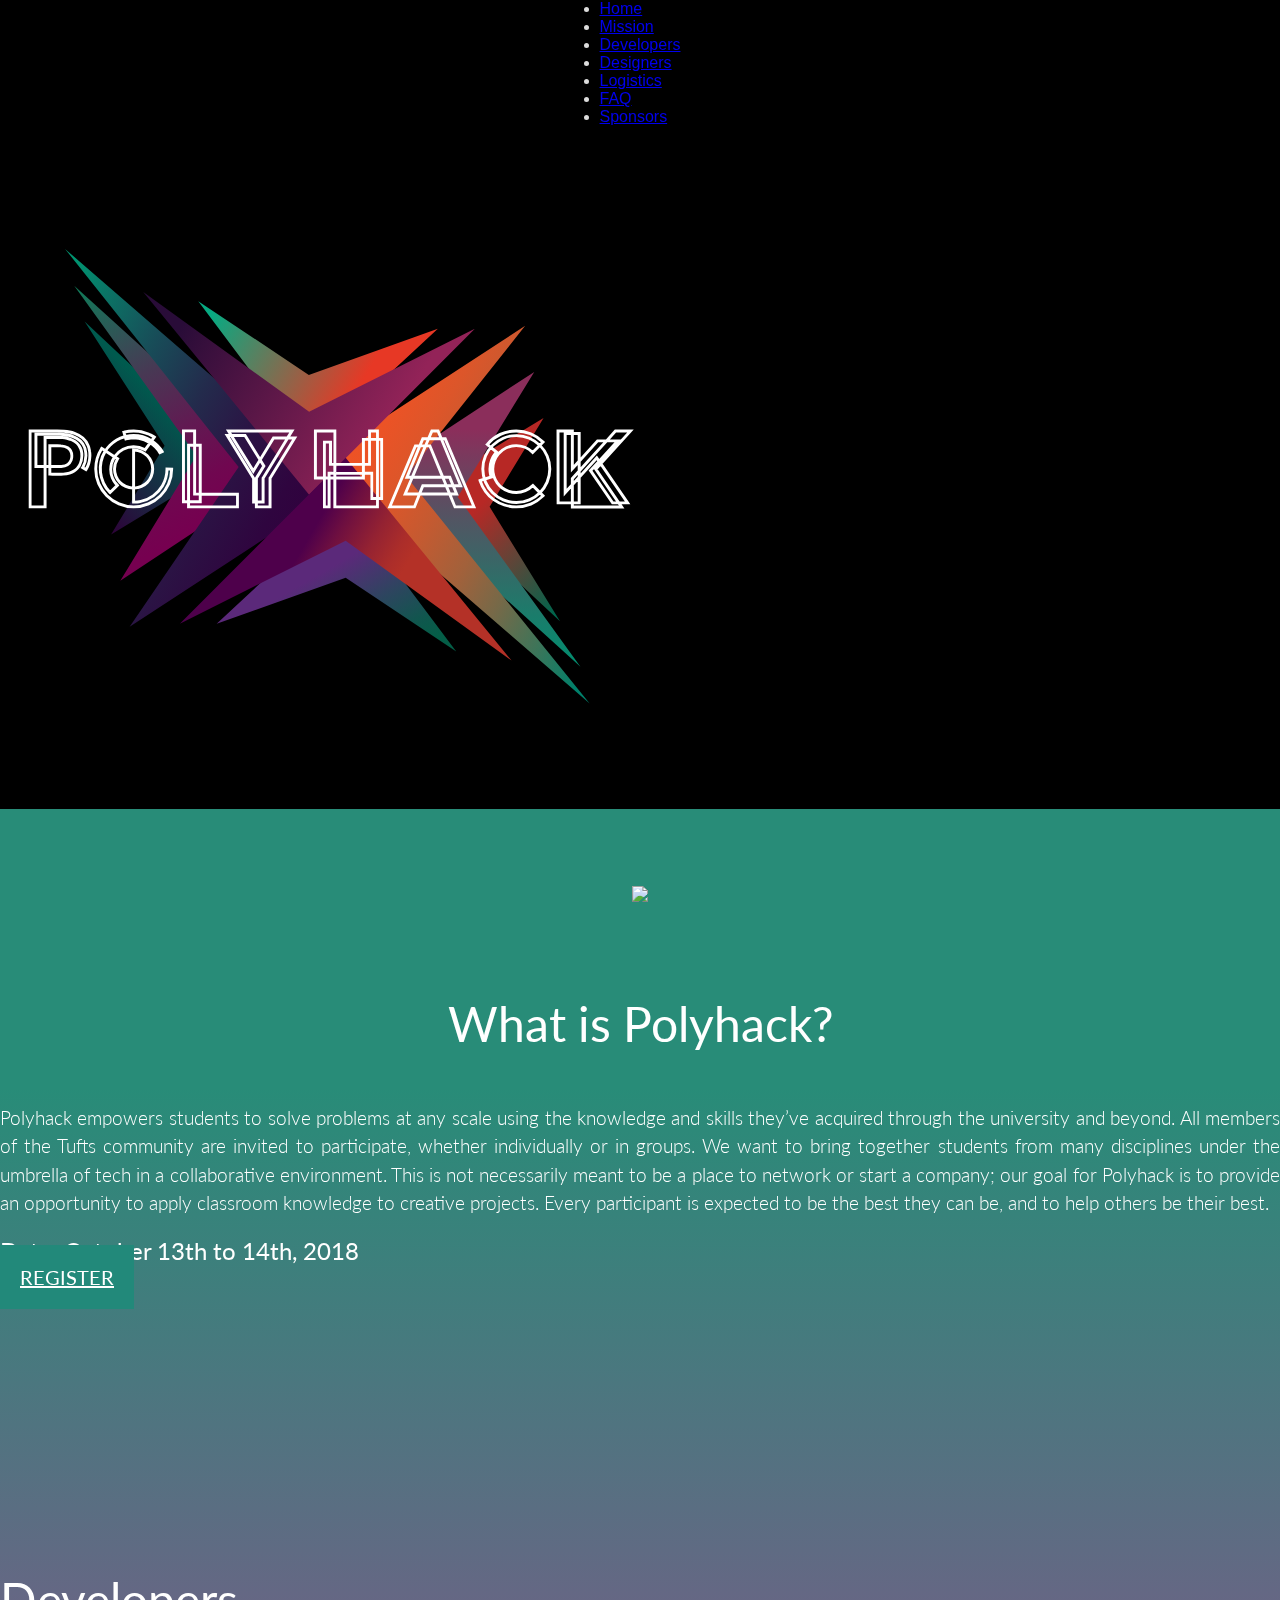
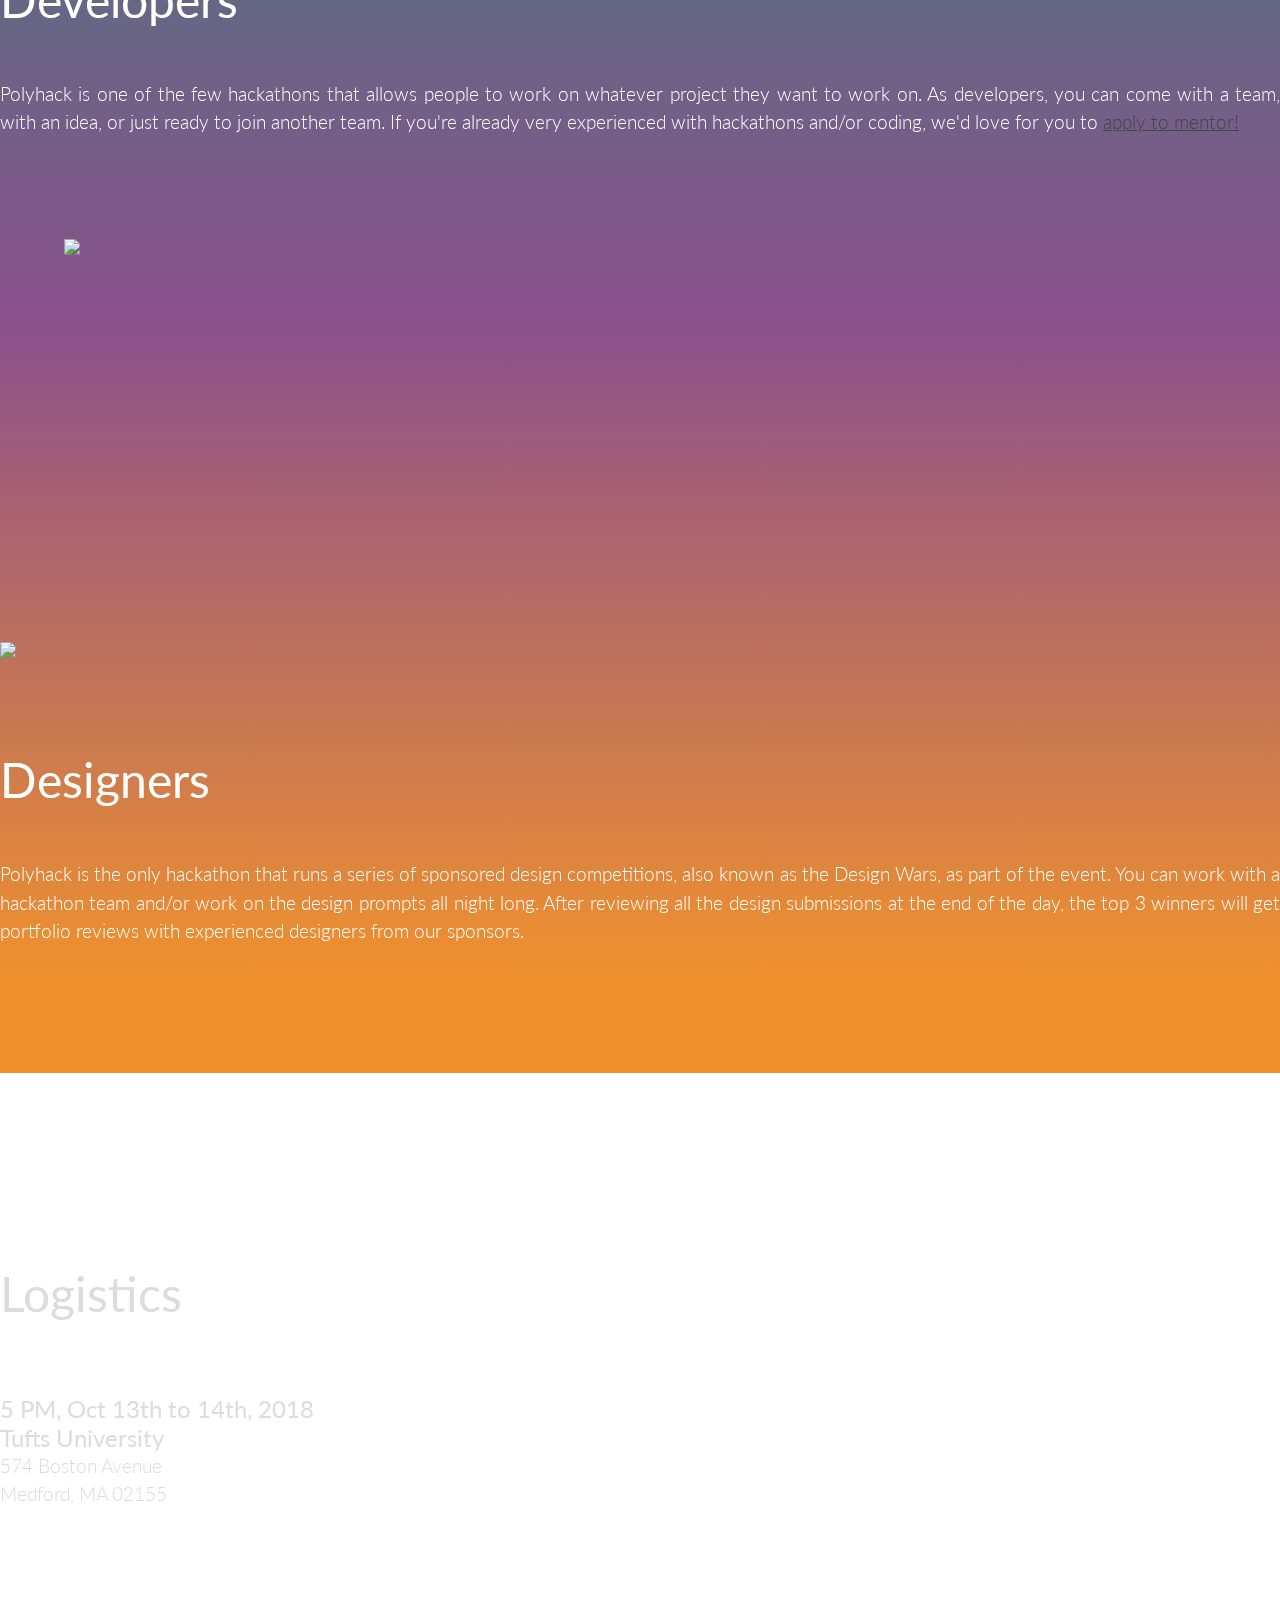
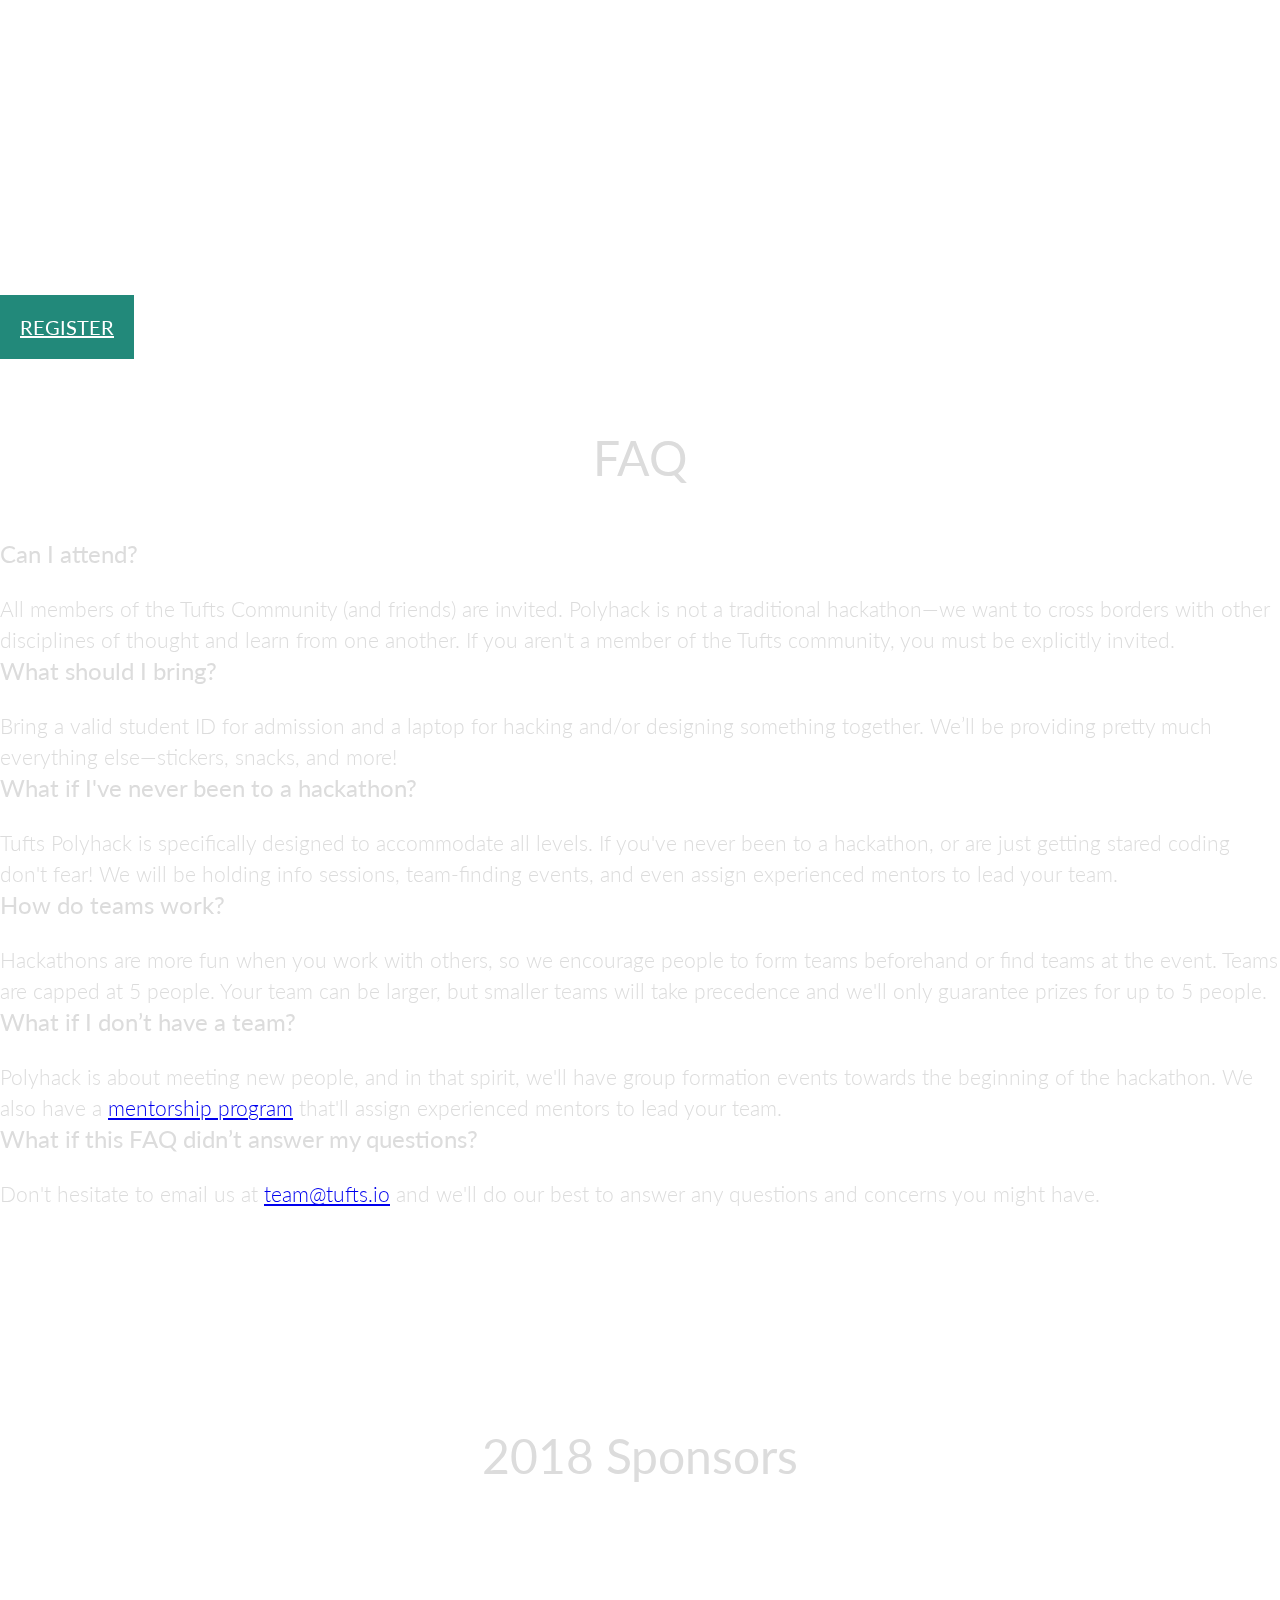
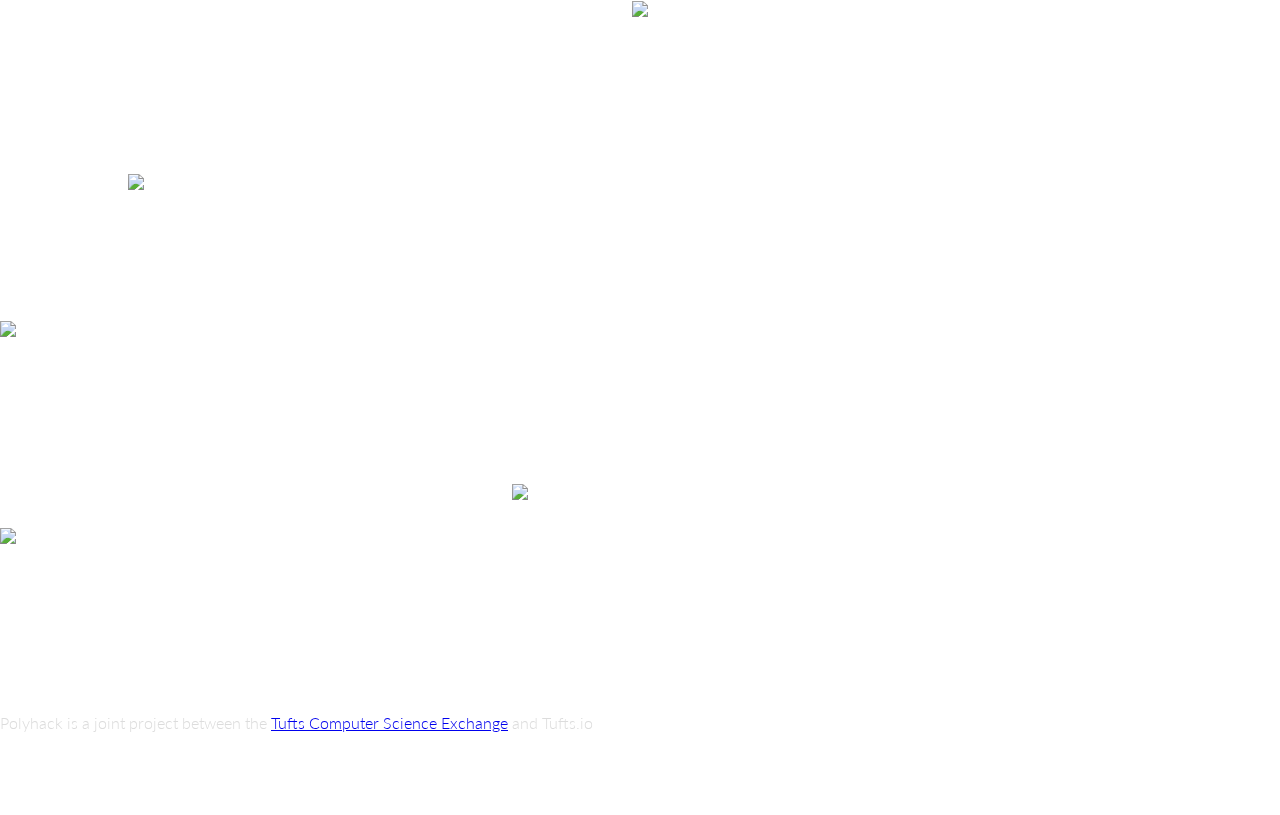
==== commit e2c401ea: "Updated animation" ====
--- a/index.html
+++ b/index.html
@@ -8,10 +8,10 @@
     <!--Search engine result description-->
     <meta name="description" content="Polyhack:Tufts fall hackathon empowers students to solve problems at any scale using the knowledge and skills they’ve acquired through the university and beyond.">
     <!--Facebook link tags-->
-    <meta property="og:title" content="Tufts Polyhack 2018"/>
-    <meta property="og:type" content="website"/>
-    <meta property="og:image" content="img/polyhack.svg"/>
-    <meta property="og:description" content="Polyhack:Tufts fall hackathon empowers students to solve problems at any scale using the knowledge and skills they’ve acquired through the university and beyond."/>
+    <meta property="og:title" content="Tufts Polyhack 2018" />
+    <meta property="og:type" content="website" />
+    <meta property="og:image" content="img/polyhack.svg" />
+    <meta property="og:description" content="Polyhack:Tufts fall hackathon empowers students to solve problems at any scale using the knowledge and skills they’ve acquired through the university and beyond." />
 
     <!--Twitter link tags-->
     <meta name="twitter:card" content="summary">
@@ -28,13 +28,14 @@
     <link href="http://fonts.googleapis.com/css?family=Offside" rel="stylesheet" type="text/css">
     <link href="https://fonts.googleapis.com/css?family=Lato:300,400" rel="stylesheet">
     <link href='http://fonts.googleapis.com/css?family=Source+Sans+Pro' rel='stylesheet' type='text/css'>
-    <link href="style/sweetalert.css" rel="stylesheet" type="text/css" >
+    <link href="style/sweetalert.css" rel="stylesheet" type="text/css">
 
     <title>Tufts PolyHack | 2018</title>
 
 </head>
 
 <body data-spy="scroll" data-target="#navbar">
+
     <body>
         <div id="bg"></div>
 
@@ -54,20 +55,124 @@
 
         <div class="container-fluid" id="content">
             <div class="row" id="Home">
-                <svg id="logo-background" class="center-block" xmlns="http://www.w3.org/2000/svg" xmlns:xlink="http://www.w3.org/1999/xlink" viewBox="0 0 400 400">
-                    <svg id="el_ibgVuE58i" x="0px" y="0px" xmlns="http://www.w3.org/2000/svg" xmlns:xlink="http://www.w3.org/1999/xlink" viewBox="0 0 201 174"><style>@-webkit-keyframes el_amd0vdOaPR_Ma0wJ_Sb5_Animation{0%{-webkit-transform: translate(100px, 100px);transform: translate(100px, 100px);}37.50%{-webkit-transform: translate(0px, 0px);transform: translate(0px, 0px);}75%{-webkit-transform: translate(0px, 0px);transform: translate(0px, 0px);}76.25%{-webkit-transform: translate(0px, 0px);transform: translate(0px, 0px);}77.50%{-webkit-transform: translate(0px, 0px);transform: translate(0px, 0px);}100%{-webkit-transform: translate(0px, 0px);transform: translate(0px, 0px);}}@keyframes el_amd0vdOaPR_Ma0wJ_Sb5_Animation{0%{-webkit-transform: translate(100px, 100px);transform: translate(100px, 100px);}37.50%{-webkit-transform: translate(0px, 0px);transform: translate(0px, 0px);}75%{-webkit-transform: translate(0px, 0px);transform: translate(0px, 0px);}76.25%{-webkit-transform: translate(0px, 0px);transform: translate(0px, 0px);}77.50%{-webkit-transform: translate(0px, 0px);transform: translate(0px, 0px);}100%{-webkit-transform: translate(0px, 0px);transform: translate(0px, 0px);}}@-webkit-keyframes el_IMwsMP7sIi_Animation{0%{opacity: 0;}37.50%{opacity: 1;}82.50%{opacity: 1;}83.75%{opacity: 0.5;}85%{opacity: 1;}100%{opacity: 1;}}@keyframes el_IMwsMP7sIi_Animation{0%{opacity: 0;}37.50%{opacity: 1;}82.50%{opacity: 1;}83.75%{opacity: 0.5;}85%{opacity: 1;}100%{opacity: 1;}}@-webkit-keyframes el_ZK7puCdAk0_Animation{0%{opacity: 0;}25%{opacity: 0;}62.50%{opacity: 1;}78.75%{opacity: 1;}80%{opacity: 0.5;}81.25%{opacity: 1;}100%{opacity: 1;}}@keyframes el_ZK7puCdAk0_Animation{0%{opacity: 0;}25%{opacity: 0;}62.50%{opacity: 1;}78.75%{opacity: 1;}80%{opacity: 0.5;}81.25%{opacity: 1;}100%{opacity: 1;}}@-webkit-keyframes el_ZK7puCdAk0_f4YtzAOqo_Animation{25%{-webkit-transform: translate(0px, 100px);transform: translate(0px, 100px);}62.50%{-webkit-transform: translate(0px, 0px);transform: translate(0px, 0px);}78.75%{-webkit-transform: translate(0px, 0px);transform: translate(0px, 0px);}80%{-webkit-transform: translate(0px, 0px);transform: translate(0px, 0px);}81.25%{-webkit-transform: translate(0px, 0px);transform: translate(0px, 0px);}100%{-webkit-transform: translate(0px, 0px);transform: translate(0px, 0px);}0%{-webkit-transform: translate(0px, 100px);transform: translate(0px, 100px);}}@keyframes el_ZK7puCdAk0_f4YtzAOqo_Animation{25%{-webkit-transform: translate(0px, 100px);transform: translate(0px, 100px);}62.50%{-webkit-transform: translate(0px, 0px);transform: translate(0px, 0px);}78.75%{-webkit-transform: translate(0px, 0px);transform: translate(0px, 0px);}80%{-webkit-transform: translate(0px, 0px);transform: translate(0px, 0px);}81.25%{-webkit-transform: translate(0px, 0px);transform: translate(0px, 0px);}100%{-webkit-transform: translate(0px, 0px);transform: translate(0px, 0px);}0%{-webkit-transform: translate(0px, 100px);transform: translate(0px, 100px);}}@-webkit-keyframes el_UtgTgvAEDc_Animation{28.75%{opacity: 0;}66.25%{opacity: 1;}80%{opacity: 1;}81.25%{opacity: 0.5;}82.50%{opacity: 1;}100%{opacity: 1;}0%{opacity: 0;}}@keyframes el_UtgTgvAEDc_Animation{28.75%{opacity: 0;}66.25%{opacity: 1;}80%{opacity: 1;}81.25%{opacity: 0.5;}82.50%{opacity: 1;}100%{opacity: 1;}0%{opacity: 0;}}@-webkit-keyframes el_UtgTgvAEDc_0CRwCI66E_Animation{28.75%{-webkit-transform: translate(0px, 100px);transform: translate(0px, 100px);}66.25%{-webkit-transform: translate(0px, 0px);transform: translate(0px, 0px);}80%{-webkit-transform: translate(0px, 0px);transform: translate(0px, 0px);}81.25%{-webkit-transform: translate(0px, 0px);transform: translate(0px, 0px);}82.50%{-webkit-transform: translate(0px, 0px);transform: translate(0px, 0px);}100%{-webkit-transform: translate(0px, 0px);transform: translate(0px, 0px);}0%{-webkit-transform: translate(0px, 100px);transform: translate(0px, 100px);}}@keyframes el_UtgTgvAEDc_0CRwCI66E_Animation{28.75%{-webkit-transform: translate(0px, 100px);transform: translate(0px, 100px);}66.25%{-webkit-transform: translate(0px, 0px);transform: translate(0px, 0px);}80%{-webkit-transform: translate(0px, 0px);transform: translate(0px, 0px);}81.25%{-webkit-transform: translate(0px, 0px);transform: translate(0px, 0px);}82.50%{-webkit-transform: translate(0px, 0px);transform: translate(0px, 0px);}100%{-webkit-transform: translate(0px, 0px);transform: translate(0px, 0px);}0%{-webkit-transform: translate(0px, 100px);transform: translate(0px, 100px);}}@-webkit-keyframes el_eG9HeGA22Q_Animation{0%{opacity: 0;}25%{opacity: 0;}62.50%{opacity: 1;}87.50%{opacity: 1;}88.75%{opacity: 0.5;}90%{opacity: 1;}100%{opacity: 1;}}@keyframes el_eG9HeGA22Q_Animation{0%{opacity: 0;}25%{opacity: 0;}62.50%{opacity: 1;}87.50%{opacity: 1;}88.75%{opacity: 0.5;}90%{opacity: 1;}100%{opacity: 1;}}@-webkit-keyframes el_eG9HeGA22Q_EefdtXFv4_Animation{25%{-webkit-transform: translate(0px, -100px);transform: translate(0px, -100px);}62.50%{-webkit-transform: translate(0px, 0px);transform: translate(0px, 0px);}0%{-webkit-transform: translate(0px, -100px);transform: translate(0px, -100px);}}@keyframes el_eG9HeGA22Q_EefdtXFv4_Animation{25%{-webkit-transform: translate(0px, -100px);transform: translate(0px, -100px);}62.50%{-webkit-transform: translate(0px, 0px);transform: translate(0px, 0px);}0%{-webkit-transform: translate(0px, -100px);transform: translate(0px, -100px);}}@-webkit-keyframes el_QJHDOgCWnr_Animation{28.75%{opacity: 0;}66.25%{opacity: 1;}88.75%{opacity: 1;}90%{opacity: 0.5;}91.25%{opacity: 1;}100%{opacity: 1;}0%{opacity: 0;}}@keyframes el_QJHDOgCWnr_Animation{28.75%{opacity: 0;}66.25%{opacity: 1;}88.75%{opacity: 1;}90%{opacity: 0.5;}91.25%{opacity: 1;}100%{opacity: 1;}0%{opacity: 0;}}@-webkit-keyframes el_QJHDOgCWnr_w1jyvhjv2_Animation{28.75%{-webkit-transform: translate(0px, -100px);transform: translate(0px, -100px);}66.25%{-webkit-transform: translate(0px, 0px);transform: translate(0px, 0px);}100%{-webkit-transform: translate(0px, 0px);transform: translate(0px, 0px);}0%{-webkit-transform: translate(0px, -100px);transform: translate(0px, -100px);}}@keyframes el_QJHDOgCWnr_w1jyvhjv2_Animation{28.75%{-webkit-transform: translate(0px, -100px);transform: translate(0px, -100px);}66.25%{-webkit-transform: translate(0px, 0px);transform: translate(0px, 0px);}100%{-webkit-transform: translate(0px, 0px);transform: translate(0px, 0px);}0%{-webkit-transform: translate(0px, -100px);transform: translate(0px, -100px);}}@-webkit-keyframes el_IMwsMP7sIi_YFtLokAqF_Animation{0%{-webkit-transform: translate(-100px, -100px);transform: translate(-100px, -100px);}37.50%{-webkit-transform: translate(0px, 0px);transform: translate(0px, 0px);}100%{-webkit-transform: translate(0px, 0px);transform: translate(0px, 0px);}}@keyframes el_IMwsMP7sIi_YFtLokAqF_Animation{0%{-webkit-transform: translate(-100px, -100px);transform: translate(-100px, -100px);}37.50%{-webkit-transform: translate(0px, 0px);transform: translate(0px, 0px);}100%{-webkit-transform: translate(0px, 0px);transform: translate(0px, 0px);}}@-webkit-keyframes el_5trhd-5igK_Animation{3.75%{opacity: 0;}41.25%{opacity: 1;}83.75%{opacity: 1;}85%{opacity: 0.5;}86.25%{opacity: 1;}0%{opacity: 0;}100%{opacity: 1;}}@keyframes el_5trhd-5igK_Animation{3.75%{opacity: 0;}41.25%{opacity: 1;}83.75%{opacity: 1;}85%{opacity: 0.5;}86.25%{opacity: 1;}0%{opacity: 0;}100%{opacity: 1;}}@-webkit-keyframes el_5trhd-5igK_z4WjCli3w_Animation{3.75%{-webkit-transform: translate(-100px, -100px);transform: translate(-100px, -100px);}41.25%{-webkit-transform: translate(0px, 0px);transform: translate(0px, 0px);}0%{-webkit-transform: translate(-100px, -100px);transform: translate(-100px, -100px);}100%{-webkit-transform: translate(0px, 0px);transform: translate(0px, 0px);}}@keyframes el_5trhd-5igK_z4WjCli3w_Animation{3.75%{-webkit-transform: translate(-100px, -100px);transform: translate(-100px, -100px);}41.25%{-webkit-transform: translate(0px, 0px);transform: translate(0px, 0px);}0%{-webkit-transform: translate(-100px, -100px);transform: translate(-100px, -100px);}100%{-webkit-transform: translate(0px, 0px);transform: translate(0px, 0px);}}@-webkit-keyframes el_Te30oXeB7Y_Animation{7.08%{opacity: 0;}45%{opacity: 1;}85%{opacity: 1;}86.25%{opacity: 0.5;}87.50%{opacity: 1;}99.17%{opacity: 1;}0%{opacity: 0;}100%{opacity: 1;}}@keyframes el_Te30oXeB7Y_Animation{7.08%{opacity: 0;}45%{opacity: 1;}85%{opacity: 1;}86.25%{opacity: 0.5;}87.50%{opacity: 1;}99.17%{opacity: 1;}0%{opacity: 0;}100%{opacity: 1;}}@-webkit-keyframes el_Te30oXeB7Y_U--ITDE0N_Animation{7.08%{-webkit-transform: translate(-100px, -100px);transform: translate(-100px, -100px);}45%{-webkit-transform: translate(0px, 0px);transform: translate(0px, 0px);}0%{-webkit-transform: translate(-100px, -100px);transform: translate(-100px, -100px);}100%{-webkit-transform: translate(0px, 0px);transform: translate(0px, 0px);}}@keyframes el_Te30oXeB7Y_U--ITDE0N_Animation{7.08%{-webkit-transform: translate(-100px, -100px);transform: translate(-100px, -100px);}45%{-webkit-transform: translate(0px, 0px);transform: translate(0px, 0px);}0%{-webkit-transform: translate(-100px, -100px);transform: translate(-100px, -100px);}100%{-webkit-transform: translate(0px, 0px);transform: translate(0px, 0px);}}@-webkit-keyframes el_amd0vdOaPR_Animation{0%{opacity: 0;}37.50%{opacity: 1;}75%{opacity: 1;}76.25%{opacity: 0.5;}77.50%{opacity: 1;}100%{opacity: 1;}}@keyframes el_amd0vdOaPR_Animation{0%{opacity: 0;}37.50%{opacity: 1;}75%{opacity: 1;}76.25%{opacity: 0.5;}77.50%{opacity: 1;}100%{opacity: 1;}}@-webkit-keyframes el_UHFyYFl-Av_Animation{3.75%{opacity: 0;}41.25%{opacity: 1;}76.25%{opacity: 1;}77.50%{opacity: 0.5;}78.75%{opacity: 1;}0%{opacity: 0;}100%{opacity: 1;}}@keyframes el_UHFyYFl-Av_Animation{3.75%{opacity: 0;}41.25%{opacity: 1;}76.25%{opacity: 1;}77.50%{opacity: 0.5;}78.75%{opacity: 1;}0%{opacity: 0;}100%{opacity: 1;}}@-webkit-keyframes el_UHFyYFl-Av__T21j2--4_Animation{3.75%{-webkit-transform: translate(100px, 100px);transform: translate(100px, 100px);}41.25%{-webkit-transform: translate(0px, 0px);transform: translate(0px, 0px);}76.25%{-webkit-transform: translate(0px, 0px);transform: translate(0px, 0px);}77.50%{-webkit-transform: translate(0px, 0px);transform: translate(0px, 0px);}78.75%{-webkit-transform: translate(0px, 0px);transform: translate(0px, 0px);}0%{-webkit-transform: translate(100px, 100px);transform: translate(100px, 100px);}100%{-webkit-transform: translate(0px, 0px);transform: translate(0px, 0px);}}@keyframes el_UHFyYFl-Av__T21j2--4_Animation{3.75%{-webkit-transform: translate(100px, 100px);transform: translate(100px, 100px);}41.25%{-webkit-transform: translate(0px, 0px);transform: translate(0px, 0px);}76.25%{-webkit-transform: translate(0px, 0px);transform: translate(0px, 0px);}77.50%{-webkit-transform: translate(0px, 0px);transform: translate(0px, 0px);}78.75%{-webkit-transform: translate(0px, 0px);transform: translate(0px, 0px);}0%{-webkit-transform: translate(100px, 100px);transform: translate(100px, 100px);}100%{-webkit-transform: translate(0px, 0px);transform: translate(0px, 0px);}}@-webkit-keyframes el_KDnIVI-IUV_Animation{7.08%{opacity: 0;}45%{opacity: 1;}77.50%{opacity: 1;}78.75%{opacity: 0.5;}80%{opacity: 1;}100%{opacity: 1;}0%{opacity: 0;}}@keyframes el_KDnIVI-IUV_Animation{7.08%{opacity: 0;}45%{opacity: 1;}77.50%{opacity: 1;}78.75%{opacity: 0.5;}80%{opacity: 1;}100%{opacity: 1;}0%{opacity: 0;}}@-webkit-keyframes el_KDnIVI-IUV_dXHELojOB_Animation{7.08%{-webkit-transform: translate(100px, 100px);transform: translate(100px, 100px);}45%{-webkit-transform: translate(0px, 0px);transform: translate(0px, 0px);}77.50%{-webkit-transform: translate(0px, 0px);transform: translate(0px, 0px);}78.75%{-webkit-transform: translate(0px, 0px);transform: translate(0px, 0px);}80%{-webkit-transform: translate(0px, 0px);transform: translate(0px, 0px);}0%{-webkit-transform: translate(100px, 100px);transform: translate(100px, 100px);}100%{-webkit-transform: translate(0px, 0px);transform: translate(0px, 0px);}}@keyframes el_KDnIVI-IUV_dXHELojOB_Animation{7.08%{-webkit-transform: translate(100px, 100px);transform: translate(100px, 100px);}45%{-webkit-transform: translate(0px, 0px);transform: translate(0px, 0px);}77.50%{-webkit-transform: translate(0px, 0px);transform: translate(0px, 0px);}78.75%{-webkit-transform: translate(0px, 0px);transform: translate(0px, 0px);}80%{-webkit-transform: translate(0px, 0px);transform: translate(0px, 0px);}0%{-webkit-transform: translate(100px, 100px);transform: translate(100px, 100px);}100%{-webkit-transform: translate(0px, 0px);transform: translate(0px, 0px);}}#el_ibgVuE58i *{-webkit-animation-duration: 8s;animation-duration: 8s;-webkit-animation-timing-function: cubic-bezier(0, 0, 1, 1);animation-timing-function: cubic-bezier(0, 0, 1, 1);}#el_KDnIVI-IUV{fill: url(#linear-gradient);-webkit-transform: translate(-115.16px, -124.5px);transform: translate(-115.16px, -124.5px);-webkit-animation-name: el_KDnIVI-IUV_Animation;animation-name: el_KDnIVI-IUV_Animation;opacity: 1;}#el_UHFyYFl-Av{fill: url(#linear-gradient-2);-webkit-transform: translate(-115.16px, -124.5px);transform: translate(-115.16px, -124.5px);-webkit-animation-name: el_UHFyYFl-Av_Animation;animation-name: el_UHFyYFl-Av_Animation;opacity: 1;}#el_amd0vdOaPR{fill: url(#linear-gradient-3);-webkit-transform: translate(-115.16px, -124.5px);transform: translate(-115.16px, -124.5px);-webkit-animation-name: el_amd0vdOaPR_Animation;animation-name: el_amd0vdOaPR_Animation;opacity: 1;}#el_Te30oXeB7Y{fill: url(#linear-gradient-4);-webkit-transform: translate(-115.16px, -124.5px);transform: translate(-115.16px, -124.5px);-webkit-animation-name: el_Te30oXeB7Y_Animation;animation-name: el_Te30oXeB7Y_Animation;opacity: 1;}#el_5trhd-5igK{fill: url(#linear-gradient-5);-webkit-transform: translate(-115.16px, -124.5px);transform: translate(-115.16px, -124.5px);-webkit-animation-name: el_5trhd-5igK_Animation;animation-name: el_5trhd-5igK_Animation;opacity: 1;}#el_IMwsMP7sIi{fill: url(#linear-gradient-6);-webkit-transform: translate(-115.16px, -124.5px);transform: translate(-115.16px, -124.5px);opacity: 1;-webkit-animation-name: el_IMwsMP7sIi_Animation;animation-name: el_IMwsMP7sIi_Animation;}#el_QJHDOgCWnr{fill: url(#linear-gradient-7);-webkit-transform: translate(-115.16px, -124.5px);transform: translate(-115.16px, -124.5px);-webkit-animation-name: el_QJHDOgCWnr_Animation;animation-name: el_QJHDOgCWnr_Animation;opacity: 1;}#el_eG9HeGA22Q{fill: url(#linear-gradient-8);-webkit-transform: translate(-115.16px, -124.5px);transform: translate(-115.16px, -124.5px);-webkit-animation-name: el_eG9HeGA22Q_Animation;animation-name: el_eG9HeGA22Q_Animation;opacity: 1;}#el_UtgTgvAEDc{fill: url(#linear-gradient-9);-webkit-transform: translate(-115.16px, -124.5px);transform: translate(-115.16px, -124.5px);-webkit-animation-name: el_UtgTgvAEDc_Animation;animation-name: el_UtgTgvAEDc_Animation;opacity: 1;}#el_ZK7puCdAk0{fill: url(#linear-gradient-10);-webkit-transform: translate(-115.16px, -124.5px);transform: translate(-115.16px, -124.5px);-webkit-animation-name: el_ZK7puCdAk0_Animation;animation-name: el_ZK7puCdAk0_Animation;opacity: 1;}#el_KDnIVI-IUV_dXHELojOB{-webkit-animation-name: el_KDnIVI-IUV_dXHELojOB_Animation;animation-name: el_KDnIVI-IUV_dXHELojOB_Animation;-webkit-animation-timing-function: cubic-bezier(0.42, 0, 1, 1);animation-timing-function: cubic-bezier(0.42, 0, 1, 1);-webkit-transform-origin: 50% 50%;transform-origin: 50% 50%;transform-box: fill-box;-webkit-transform: translate(0px, 0px);transform: translate(0px, 0px);}#el_UHFyYFl-Av__T21j2--4{-webkit-animation-name: el_UHFyYFl-Av__T21j2--4_Animation;animation-name: el_UHFyYFl-Av__T21j2--4_Animation;-webkit-animation-timing-function: cubic-bezier(0.42, 0, 1, 1);animation-timing-function: cubic-bezier(0.42, 0, 1, 1);-webkit-transform-origin: 50% 50%;transform-origin: 50% 50%;transform-box: fill-box;-webkit-transform: translate(0px, 0px);transform: translate(0px, 0px);}#el_amd0vdOaPR_Ma0wJ_Sb5{-webkit-transform-origin: 50% 50%;transform-origin: 50% 50%;transform-box: fill-box;-webkit-transform: translate(0px, 0px);transform: translate(0px, 0px);-webkit-animation-name: el_amd0vdOaPR_Ma0wJ_Sb5_Animation;animation-name: el_amd0vdOaPR_Ma0wJ_Sb5_Animation;-webkit-animation-timing-function: cubic-bezier(0.42, 0, 1, 1);animation-timing-function: cubic-bezier(0.42, 0, 1, 1);}#el_Te30oXeB7Y_U--ITDE0N{-webkit-animation-name: el_Te30oXeB7Y_U--ITDE0N_Animation;animation-name: el_Te30oXeB7Y_U--ITDE0N_Animation;-webkit-animation-timing-function: cubic-bezier(0.42, 0, 1, 1);animation-timing-function: cubic-bezier(0.42, 0, 1, 1);-webkit-transform-origin: 50% 50%;transform-origin: 50% 50%;transform-box: fill-box;-webkit-transform: translate(0px, 0px);transform: translate(0px, 0px);}#el_5trhd-5igK_z4WjCli3w{-webkit-animation-name: el_5trhd-5igK_z4WjCli3w_Animation;animation-name: el_5trhd-5igK_z4WjCli3w_Animation;-webkit-animation-timing-function: cubic-bezier(0.42, 0, 1, 1);animation-timing-function: cubic-bezier(0.42, 0, 1, 1);-webkit-transform-origin: 50% 50%;transform-origin: 50% 50%;transform-box: fill-box;-webkit-transform: translate(0px, 0px);transform: translate(0px, 0px);}#el_IMwsMP7sIi_YFtLokAqF{-webkit-animation-name: el_IMwsMP7sIi_YFtLokAqF_Animation;animation-name: el_IMwsMP7sIi_YFtLokAqF_Animation;-webkit-animation-timing-function: cubic-bezier(0.42, 0, 1, 1);animation-timing-function: cubic-bezier(0.42, 0, 1, 1);-webkit-transform-origin: 50% 50%;transform-origin: 50% 50%;transform-box: fill-box;-webkit-transform: translate(0px, 0px);transform: translate(0px, 0px);}#el_QJHDOgCWnr_w1jyvhjv2{-webkit-animation-name: el_QJHDOgCWnr_w1jyvhjv2_Animation;animation-name: el_QJHDOgCWnr_w1jyvhjv2_Animation;-webkit-animation-timing-function: cubic-bezier(0.42, 0, 1, 1);animation-timing-function: cubic-bezier(0.42, 0, 1, 1);-webkit-transform-origin: 50% 50%;transform-origin: 50% 50%;transform-box: fill-box;-webkit-transform: translate(0px, 0px);transform: translate(0px, 0px);}#el_eG9HeGA22Q_EefdtXFv4{-webkit-animation-name: el_eG9HeGA22Q_EefdtXFv4_Animation;animation-name: el_eG9HeGA22Q_EefdtXFv4_Animation;-webkit-animation-timing-function: cubic-bezier(0.42, 0, 1, 1);animation-timing-function: cubic-bezier(0.42, 0, 1, 1);-webkit-transform-origin: 50% 50%;transform-origin: 50% 50%;transform-box: fill-box;-webkit-transform: translate(0px, 0px);transform: translate(0px, 0px);}#el_UtgTgvAEDc_0CRwCI66E{-webkit-animation-name: el_UtgTgvAEDc_0CRwCI66E_Animation;animation-name: el_UtgTgvAEDc_0CRwCI66E_Animation;-webkit-animation-timing-function: cubic-bezier(0.42, 0, 1, 1);animation-timing-function: cubic-bezier(0.42, 0, 1, 1);-webkit-transform-origin: 50% 50%;transform-origin: 50% 50%;transform-box: fill-box;-webkit-transform: translate(0px, 0px);transform: translate(0px, 0px);}#el_ZK7puCdAk0_f4YtzAOqo{-webkit-animation-name: el_ZK7puCdAk0_f4YtzAOqo_Animation;animation-name: el_ZK7puCdAk0_f4YtzAOqo_Animation;-webkit-animation-timing-function: cubic-bezier(0.42, 0, 1, 1);animation-timing-function: cubic-bezier(0.42, 0, 1, 1);-webkit-transform-origin: 50% 50%;transform-origin: 50% 50%;transform-box: fill-box;-webkit-transform: translate(0px, 0px);transform: translate(0px, 0px);}</style><defs><linearGradient id="linear-gradient" x1="250.86" y1="260.71" x2="319.9" y2="248.97" gradientTransform="matrix(0.82, 0.58, 0.58, -0.82, -85.43, 265.57)" gradientUnits="userSpaceOnUse"><stop offset="0.29" stop-color="#b72825"/><stop offset="1" stop-color="#00644c"/></linearGradient><linearGradient id="linear-gradient-2" x1="305.22" y1="189.79" x2="242.17" y2="278.69" gradientTransform="matrix(0.82, 0.58, 0.58, -0.82, -85.43, 265.57)" gradientUnits="userSpaceOnUse"><stop offset="0.01" stop-color="#008e6f"/><stop offset="0.2" stop-color="#1b7c6b"/><stop offset="0.61" stop-color="#5f4c61"/><stop offset="0.85" stop-color="#8b2e5b"/></linearGradient><linearGradient id="linear-gradient-3" x1="202.17" y1="248.54" x2="334.37" y2="260.92" gradientTransform="matrix(0.82, 0.58, 0.58, -0.82, -85.43, 265.57)" gradientUnits="userSpaceOnUse"><stop offset="0.04" stop-color="#f05224"/><stop offset="0.14" stop-color="#eb5326"/><stop offset="0.26" stop-color="#dc562a"/><stop offset="0.39" stop-color="#c45a31"/><stop offset="0.54" stop-color="#a2613b"/><stop offset="0.68" stop-color="#766948"/><stop offset="0.83" stop-color="#407458"/><stop offset="0.99" stop-color="#02806a"/><stop offset="0.99" stop-color="#00806b"/></linearGradient><linearGradient id="linear-gradient-4" x1="-670.51" y1="231.07" x2="-678.48" y2="180.72" gradientTransform="matrix(0.82, 0.58, 0.58, -0.82, 563.54, 756.64)" gradientUnits="userSpaceOnUse"><stop offset="0" stop-color="#005a4e"/><stop offset="1" stop-color="#2e0038"/></linearGradient><linearGradient id="linear-gradient-5" x1="-721.01" y1="243.46" x2="-624.67" y2="199.08" gradientTransform="matrix(0.82, 0.58, 0.58, -0.82, 563.54, 756.64)" gradientUnits="userSpaceOnUse"><stop offset="0" stop-color="#0b8159"/><stop offset="0.16" stop-color="#236457"/><stop offset="0.42" stop-color="#473954"/><stop offset="0.66" stop-color="#611a52"/><stop offset="0.86" stop-color="#700750"/><stop offset="1" stop-color="#760050"/></linearGradient><linearGradient id="linear-gradient-6" x1="-717.91" y1="201.48" x2="-585.69" y2="213.68" gradientTransform="matrix(0.82, 0.58, 0.58, -0.82, 563.54, 756.64)" gradientUnits="userSpaceOnUse"><stop offset="0" stop-color="#009571"/><stop offset="0.12" stop-color="#0a7666"/><stop offset="0.32" stop-color="#184c58"/><stop offset="0.51" stop-color="#232b4c"/><stop offset="0.69" stop-color="#2b1344"/><stop offset="0.86" stop-color="#2f053f"/><stop offset="1" stop-color="#31003d"/></linearGradient><linearGradient id="linear-gradient-7" x1="338.9" y1="481.03" x2="275.39" y2="468.26" gradientTransform="matrix(0.75, 0.66, 0.66, -0.75, -342.38, 313.09)" gradientUnits="userSpaceOnUse"><stop offset="0" stop-color="#e73825"/><stop offset="0.98" stop-color="#07aa82"/></linearGradient><linearGradient id="linear-gradient-8" x1="270.13" y1="463.01" x2="357.81" y2="480.64" gradientTransform="matrix(0.75, 0.66, 0.66, -0.75, -342.38, 313.09)" gradientUnits="userSpaceOnUse"><stop offset="0" stop-color="#290c38"/><stop offset="1" stop-color="#932358"/></linearGradient><linearGradient id="linear-gradient-9" x1="238.35" y1="180.21" x2="279.92" y2="166.19" gradientTransform="matrix(0.75, 0.66, 0.66, -0.75, -90.58, 230.64)" gradientUnits="userSpaceOnUse"><stop offset="0" stop-color="#5b297a"/><stop offset="0.45" stop-color="#2d455f"/><stop offset="0.8" stop-color="#0f574d"/><stop offset="1" stop-color="#045e47"/></linearGradient><linearGradient id="linear-gradient-10" x1="304.54" y1="199.56" x2="230.13" y2="184.6" gradientTransform="matrix(0.75, 0.66, 0.66, -0.75, -90.58, 230.64)" gradientUnits="userSpaceOnUse"><stop offset="0.5" stop-color="#b43127"/><stop offset="0.58" stop-color="#ab2d2a"/><stop offset="0.71" stop-color="#942232"/><stop offset="0.88" stop-color="#6e0f40"/><stop offset="1" stop-color="#4e004b"/></linearGradient></defs><title>PolyhackAnimation</title><g id="el_xLZextBQ6u"><g id="el_KDnIVI-IUV_dXHELojOB" data-animator-group="true" data-animator-type="0"><path id="el_KDnIVI-IUV" d="M278.39,223.65l27.05,44L252.19,217.9l46.94-28.41Z"/></g><g id="el_UHFyYFl-Av__T21j2--4" data-animator-group="true" data-animator-type="0"><path id="el_UHFyYFl-Av" d="M266.1,219.83l47.2,65.3-80-72.49,62.24-40.87Z"/></g><g id="el_amd0vdOaPR_Ma0wJ_Sb5" data-animator-group="true" data-animator-type="0"><path id="el_amd0vdOaPR" d="M246.22,211.76l70.62,87.54L210.57,207.2l81.48-53.14Z"/></g></g><g id="el_g13w9MNoDB"><g id="el_Te30oXeB7Y_U--ITDE0N" data-animator-group="true" data-animator-type="0"><path id="el_Te30oXeB7Y" d="M153.43,200.14,122.7,152.45l56.91,53.4-46.74,28.47Z"/></g><g id="el_5trhd-5igK_z4WjCli3w" data-animator-group="true" data-animator-type="0"><path id="el_5trhd-5igK" d="M165.69,203.93l-47-65.26,79.72,72.4-62,41Z"/></g><g id="el_IMwsMP7sIi_YFtLokAqF" data-animator-group="true" data-animator-type="0"><path id="el_IMwsMP7sIi" d="M181.9,208.35,115.16,124.5l106.27,92.1L140,269.74Z"/></g></g><g id="el_dW98s369zq"><g id="el_QJHDOgCWnr_w1jyvhjv2" data-animator-group="true" data-animator-type="0"><path id="el_QJHDOgCWnr" d="M208.88,172.94l49.6-17.72-49.6,46.05-42.5-56.67Z"/></g><g id="el_eG9HeGA22Q_EefdtXFv4" data-animator-group="true" data-animator-type="0"><path id="el_eG9HeGA22Q" d="M209,187.1l63.7-31.88L209,219l-63.77-77.94Z"/></g></g><g id="el_Sc9A3nKVi9"><g id="el_UtgTgvAEDc_0CRwCI66E" data-animator-group="true" data-animator-type="0"><path id="el_UtgTgvAEDc" d="M223.05,250.87l-49.59,17.71,49.59-46,42.51,56.68Z"/></g><g id="el_ZK7puCdAk0_f4YtzAOqo" data-animator-group="true" data-animator-type="0"><path id="el_ZK7puCdAk0" d="M223.05,236.7l-63.76,31.88,63.76-63.76,63.77,77.93Z"/></g></g><script>(function(){var a=document.querySelector('#el_ibgVuE58i'),b=a.querySelectorAll('style'),c=function(d){b.forEach(function(f){var g=f.textContent;g&amp;&amp;(f.textContent=g.replace(/transform-box:[^;\r\n]*/gi,'transform-box: '+d))})};c('initial'),window.requestAnimationFrame(function(){return c('fill-box')})})();</script></svg>                        <style>.cls-1{isolation:isolate;}.cls-2{fill:url(#linear-gradient);}.cls-3{fill:#a26bad;}.cls-4{fill:url(#linear-gradient-2);}.cls-5{fill:url(#linear-gradient-3);}.cls-6{fill:url(#linear-gradient-4);}.cls-7{fill:url(#linear-gradient-5);}.cls-11,.cls-16,.cls-25,.cls-26,.cls-8{stroke-miterlimit:10;}.cls-8{fill:url(#linear-gradient-6);stroke:url(#linear-gradient-7);}.cls-9{fill:url(#linear-gradient-8);}.cls-10{fill:url(#linear-gradient-9);}.cls-11{fill:url(#linear-gradient-10);stroke:url(#linear-gradient-11);}.cls-12{fill:url(#linear-gradient-12);}.cls-13{fill:url(#linear-gradient-13);}.cls-14{fill:url(#linear-gradient-14);}.cls-15{fill:url(#linear-gradient-15);}.cls-16{fill:url(#linear-gradient-16);stroke:url(#linear-gradient-17);}.cls-17{fill:#72347c;}.cls-18{fill:#2c9883;}.cls-19{fill:#a58aaa;}.cls-20{fill:url(#linear-gradient-18);}.cls-21{fill:url(#linear-gradient-19);}.cls-22{fill:url(#linear-gradient-20);}.cls-23{fill:url(#linear-gradient-21);}.cls-24{fill:url(#linear-gradient-22);}.cls-25{fill:url(#linear-gradient-23);stroke:url(#linear-gradient-24);}.cls-26{fill:url(#linear-gradient-25);stroke:url(#linear-gradient-26);}.cls-27{fill:url(#linear-gradient-27);}.cls-28{opacity:0.15;mix-blend-mode:color-burn;fill:url(#linear-gradient-28);}.cls-29{mix-blend-mode:overlay;fill:url(#linear-gradient-29);}</style><linearGradient id="linear-gradient" x1="0.27" y1="163.93" x2="97.42" y2="163.93" gradientUnits="userSpaceOnUse"><stop offset="0" stop-color="#2c9883"/><stop offset="1" stop-color="#a26bad"/></linearGradient><linearGradient id="linear-gradient-2" x1="0.27" y1="156.34" x2="88.92" y2="156.34" gradientUnits="userSpaceOnUse"><stop offset="0" stop-color="#fc6c40"/><stop offset="1" stop-color="#a26bad"/></linearGradient><linearGradient id="linear-gradient-3" x1="88.92" y1="163.99" x2="198.88" y2="163.99" xlink:href="#linear-gradient"/><linearGradient id="linear-gradient-4" x1="0" y1="305.98" x2="97.53" y2="305.98" xlink:href="#linear-gradient"/><linearGradient id="linear-gradient-5" x1="0" y1="330.84" x2="80.32" y2="330.84" xlink:href="#linear-gradient-2"/><linearGradient id="linear-gradient-6" x1="30.6" y1="449.4" x2="133.86" y2="449.4" gradientUnits="userSpaceOnUse"><stop offset="0" stop-color="#2c9883"/><stop offset="1" stop-color="#fc6c40"/></linearGradient><linearGradient id="linear-gradient-7" x1="29.88" y1="449.85" x2="135.06" y2="449.85" xlink:href="#linear-gradient"/><linearGradient id="linear-gradient-8" x1="80.42" y1="313.65" x2="143.43" y2="313.65" xlink:href="#linear-gradient"/><linearGradient id="linear-gradient-9" x1="80.32" y1="464.7" x2="283.03" y2="464.7" xlink:href="#linear-gradient"/><linearGradient id="linear-gradient-10" x1="172.91" y1="389.84" x2="223.19" y2="462.98" xlink:href="#linear-gradient-6"/><linearGradient id="linear-gradient-11" x1="78.33" y1="445.72" x2="283.7" y2="445.72" xlink:href="#linear-gradient"/><linearGradient id="linear-gradient-12" x1="97.53" y1="200.8" x2="252.43" y2="200.8" xlink:href="#linear-gradient-2"/><linearGradient id="linear-gradient-13" x1="198.88" y1="145.34" x2="365.26" y2="145.34" xlink:href="#linear-gradient-2"/><linearGradient id="linear-gradient-14" x1="181.26" y1="313.84" x2="328.53" y2="279.07" xlink:href="#linear-gradient"/><linearGradient id="linear-gradient-15" x1="207.49" y1="35.82" x2="314.17" y2="35.82" xlink:href="#linear-gradient"/><linearGradient id="linear-gradient-16" x1="451.21" y1="87.88" x2="356.53" y2="58.58" xlink:href="#linear-gradient-6"/><linearGradient id="linear-gradient-17" x1="264.93" y1="51.33" x2="461.54" y2="51.33" xlink:href="#linear-gradient"/><linearGradient id="linear-gradient-18" x1="304.06" y1="280.99" x2="489.63" y2="280.99" xlink:href="#linear-gradient"/><linearGradient id="linear-gradient-19" x1="265.82" y1="440.8" x2="393.94" y2="440.8" xlink:href="#linear-gradient"/><linearGradient id="linear-gradient-20" x1="216.1" y1="535.46" x2="325.1" y2="535.46" xlink:href="#linear-gradient"/><linearGradient id="linear-gradient-21" x1="283.03" y1="440.8" x2="462.79" y2="440.8" xlink:href="#linear-gradient-2"/><linearGradient id="linear-gradient-22" x1="393.94" y1="313.5" x2="489.63" y2="313.5" xlink:href="#linear-gradient-2"/><linearGradient id="linear-gradient-23" x1="470.53" y1="330.48" x2="530.55" y2="252.19" xlink:href="#linear-gradient-6"/><linearGradient id="linear-gradient-24" x1="462.13" y1="313.22" x2="551.34" y2="313.22" xlink:href="#linear-gradient"/><linearGradient id="linear-gradient-25" x1="489.63" y1="265.7" x2="550.76" y2="265.7" xlink:href="#linear-gradient-6"/><linearGradient id="linear-gradient-26" x1="488.84" y1="266.99" x2="551.52" y2="266.99" xlink:href="#linear-gradient"/><linearGradient id="linear-gradient-27" x1="462.79" y1="409.24" x2="550.76" y2="409.24" xlink:href="#linear-gradient"/><linearGradient id="linear-gradient-28" x1="0" y1="277.77" x2="562.23" y2="277.77" xlink:href="#linear-gradient-2"/><linearGradient id="linear-gradient-29" x1="0" y1="277.77" x2="562.23" y2="277.77" xlink:href="#linear-gradient"/>
-                    </defs>
-
-                    <svg id="logo" class="center-block" x="0px" y="0px" viewBox="70 325 600 160">
-                        <path stroke="#FFFFFF" stroke-width="1.5px" d="M112.223,443.338h-14.97v-71.289h19.146c1.968,0,4.107,0.018,6.416,0.051c2.307,0.035,4.379,0.119,6.212,0.254c1.9,0.138,3.683,0.374,5.347,0.713c1.663,0.341,3.208,0.748,4.634,1.223c6.45,2.309,10.727,6.146,12.832,11.508c0.135,0.341,0.254,0.68,0.356,1.019c0.102,0.341,0.22,0.68,0.356,1.019c0.135,0.61,0.271,1.206,0.407,1.782c0.135,0.577,0.237,1.206,0.306,1.884c0.204,1.019,0.306,2.072,0.306,3.157v1.019c-0.137,4.956-1.393,9.302-3.768,13.035l-0.306,0.408l-4.074-2.445l0.407-0.508c1.9-3.191,2.852-6.722,2.852-10.592v-0.713c0-0.474-0.017-0.916-0.051-1.323c-0.035-0.407-0.086-0.849-0.153-1.324c-0.137-1.019-0.34-1.969-0.611-2.852c-0.068-0.475-0.239-1.019-0.509-1.63c-1.766-4.412-5.161-7.536-10.184-9.369c-2.444-0.881-5.397-1.492-8.86-1.833c-0.814-0.066-1.731-0.117-2.75-0.152c-1.019-0.034-2.054-0.051-3.106-0.051c-1.054,0-2.105,0-3.157,0c-1.053,0-2.021,0-2.902,0h-4.379h-8.249v28.515h1.426h5.805V378.16h16.702c2.987,0.203,5.838,0.883,8.555,2.036c4.344,1.767,7.264,4.618,8.758,8.555c0.135,0.272,0.22,0.51,0.254,0.713c0.034,0.204,0.118,0.442,0.255,0.713c0.135,0.407,0.219,0.832,0.254,1.273c0.034,0.442,0.118,0.865,0.255,1.272c0.066,0.341,0.102,0.713,0.102,1.121c0,0.407,0,0.814,0,1.222v0.509c0,3.463-0.781,6.553-2.342,9.268c-0.544,0.883-1.222,1.799-2.037,2.75c-0.815,0.951-1.833,1.816-3.055,2.597c-1.222,0.78-2.683,1.442-4.379,1.985c-1.698,0.545-3.666,0.851-5.907,0.916c-0.476,0-1.104,0.019-1.884,0.053c-0.781,0.033-1.749,0.052-2.902,0.052h-5.194c-0.814,0-1.629-0.035-2.444-0.104h-0.611v-7.024h-3.157v37.272H112.223z M98.373,442.115h12.628v-36.051h-5.805h-2.648v-30.96h17.415c1.493,0,2.987,0.018,4.481,0.051c1.493,0.035,2.816,0.086,3.972,0.153c1.765,0.137,3.412,0.374,4.939,0.713c1.527,0.34,2.936,0.748,4.226,1.222c5.296,1.901,8.927,5.263,10.897,10.082c0.271,0.611,0.441,1.189,0.509,1.731c0.271,0.884,0.474,1.901,0.611,3.056c0.135,0.407,0.204,0.832,0.204,1.272c0,0.442,0.033,0.935,0.102,1.477v0.713c-0.137,4.074-1.053,7.639-2.75,10.693l1.935,1.224c2.172-3.396,3.259-7.367,3.259-11.917v-0.814c0-0.543-0.018-1.069-0.051-1.578c-0.035-0.51-0.086-1.034-0.153-1.579c-0.137-0.61-0.255-1.187-0.356-1.731c-0.102-0.542-0.221-1.085-0.356-1.629c-0.137-0.339-0.255-0.678-0.356-1.019c-0.102-0.339-0.221-0.645-0.356-0.917c-2.037-5.158-6.077-8.758-12.119-10.795c-2.648-0.95-5.874-1.594-9.675-1.935c-1.833-0.136-3.888-0.22-6.162-0.255c-2.275-0.033-4.396-0.051-6.365-0.051H98.373V442.115z M116.602,411.869c0.611,0,1.594,0.018,2.953,0.051c1.357,0.035,2.715,0.051,4.074,0.051c1.154,0,2.104,0,2.852,0c0.747,0,1.391-0.033,1.935-0.102c2.104-0.066,3.937-0.357,5.5-0.865c1.561-0.51,2.918-1.121,4.074-1.834c1.153-0.713,2.121-1.51,2.902-2.393c0.78-0.884,1.408-1.732,1.884-2.547c0.747-1.224,1.289-2.58,1.629-4.074c0.339-1.492,0.543-3.021,0.611-4.583c0-0.203-0.035-0.372-0.102-0.509c0-0.339,0-0.695,0-1.069c0-0.372-0.035-0.729-0.102-1.069c-0.068-0.678-0.239-1.459-0.509-2.343c-0.137-0.678-0.272-1.153-0.407-1.426c-1.426-3.598-4.109-6.212-8.045-7.841c-1.426-0.543-2.801-0.983-4.125-1.324c-1.324-0.339-2.666-0.576-4.023-0.713h-15.48v25.562h3.157v-19.146h0.611c2.852,0,5.143,0,6.875,0c1.732,0,2.868,0.035,3.412,0.102c2.58,0.204,4.751,0.85,6.518,1.935c2.714,1.698,4.073,4.312,4.073,7.842c0.067,1.426-0.17,2.887-0.713,4.38c-1.562,3.869-4.753,5.906-9.573,6.111h-6.212h-3.768L116.602,411.869L116.602,411.869z M116.602,404.842h3.768h6.212c2.648-0.065,4.599-0.678,5.856-1.834c1.255-1.151,2.121-2.307,2.597-3.461c0.474-1.154,0.713-2.444,0.713-3.87v-0.103c-0.137-3.19-1.324-5.464-3.564-6.823c-1.562-0.949-3.564-1.527-6.009-1.731c-0.34-0.066-1.188-0.102-2.546-0.102c-1.359,0-3.701,0-7.027,0V404.842z"/>
-
-                        <path stroke="#FFFFFF" stroke-width="1.5px" d="M229.059,407.285v0.51c0,4.955-0.934,9.572-2.801,13.85c-1.868,4.277-4.43,8.046-7.689,11.306c-3.259,3.258-7.027,5.805-11.304,7.637c-4.277,1.834-8.895,2.75-13.85,2.75c-4.889,0-9.506-0.932-13.851-2.801c-4.346-1.865-8.131-4.412-11.355-7.637c-3.226-3.226-5.771-7.011-7.638-11.355c-1.868-4.344-2.801-8.963-2.801-13.852c0-6.925,1.867-13.34,5.602-19.249l0.407-0.509l3.462,2.24c1.085-1.629,2.376-3.224,3.87-4.786c3.937-3.802,8.486-6.482,13.646-8.046l-1.12-3.972l0.611-0.102c2.918-0.814,5.974-1.222,9.166-1.222c4.751,0,9.403,0.951,13.952,2.852c0.474,0.203,1.018,0.458,1.629,0.764c0.611,0.306,1.205,0.628,1.782,0.967c0.576,0.341,1.103,0.646,1.579,0.917c0.474,0.272,0.779,0.476,0.917,0.611c-0.068,0.068-0.137,0.152-0.204,0.254c-0.069,0.103-0.341,0.494-0.815,1.172l-1.426,1.935c1.765,1.222,3.326,2.513,4.685,3.87l0.204,0.203c1.765,1.767,3.259,3.667,4.481,5.703l0.305,0.611l-3.157,1.527l-0.306-0.407c-1.155-1.899-2.479-3.598-3.972-5.092c-1.426-1.426-2.852-2.613-4.277-3.564l-4.685,6.518l-0.509-0.306c-1.563-0.949-3.226-1.645-4.99-2.087c-1.767-0.441-3.564-0.662-5.397-0.662c-3.328,0-6.434,0.748-9.319,2.24c-2.886,1.494-5.313,3.564-7.281,6.212l2.75,1.834l-0.306,0.509c-1.833,2.784-2.75,5.84-2.75,9.167c0,2.31,0.423,4.48,1.273,6.519c0.848,2.036,2.02,3.817,3.514,5.346c1.493,1.527,3.241,2.75,5.245,3.666c2.002,0.918,4.125,1.41,6.365,1.477v-35.134h0.611c2.511,0,4.871,0.476,7.078,1.426c2.206,0.951,4.14,2.24,5.805,3.87c1.663,1.629,2.969,3.548,3.921,5.754c0.95,2.208,1.426,4.567,1.426,7.079c0,2.443-0.458,4.771-1.375,6.976c-0.917,2.207-2.173,4.125-3.768,5.754c-1.596,1.631-3.462,2.938-5.601,3.922c-2.139,0.983-4.43,1.512-6.874,1.578v11.813c2.172-0.137,4.14-0.373,5.907-0.713c4.14-0.883,7.908-2.562,11.304-5.041c3.394-2.479,6.177-5.551,8.351-9.217c2.714-4.687,4.073-9.742,4.073-15.176v-0.509L229.059,407.285z M193.415,442.115c4.685,0,9.097-0.883,13.239-2.648c4.14-1.766,7.773-4.176,10.897-7.229c3.122-3.058,5.601-6.638,7.434-10.744c1.833-4.107,2.783-8.504,2.852-13.189h-3.055c-0.068,2.718-0.458,5.349-1.171,7.894c-0.713,2.547-1.749,4.975-3.106,7.28c-2.24,3.806-5.143,6.978-8.708,9.523c-3.564,2.545-7.485,4.295-11.762,5.244c-1.087,0.271-2.174,0.459-3.259,0.561c-1.086,0.103-2.207,0.152-3.36,0.152h-0.713v-12.934c-2.444-0.066-4.736-0.595-6.875-1.578c-2.139-0.984-4.007-2.291-5.601-3.922c-1.596-1.63-2.852-3.548-3.768-5.755c-0.917-2.204-1.375-4.53-1.375-6.975c0-3.326,0.882-6.451,2.648-9.371l-1.731-1.12c-2.105,3.396-3.157,7.028-3.157,10.897c0,2.717,0.492,5.297,1.477,7.74c0.983,2.442,2.46,4.616,4.43,6.518l0.407,0.51l-7.536,7.332l-0.408-0.408l-0.102-0.102c-2.581-2.51-4.618-5.379-6.11-8.605c-1.494-3.223-2.444-6.532-2.852-9.93c-0.408-3.393-0.255-6.822,0.458-10.286c0.713-3.462,2.02-6.721,3.921-9.776l-2.444-1.527c-3.396,5.433-5.092,11.441-5.092,18.025c0,4.754,0.899,9.217,2.699,13.393c1.798,4.176,4.26,7.826,7.383,10.947c3.122,3.125,6.772,5.586,10.948,7.385C184.198,441.215,188.661,442.115,193.415,442.115z M167.547,391.907c-1.766,2.92-2.988,6.009-3.667,9.267c-0.679,3.26-0.85,6.519-0.509,9.777c0.339,3.26,1.205,6.399,2.597,9.42c1.391,3.021,3.275,5.754,5.652,8.199l5.805-5.703c-1.901-1.969-3.345-4.209-4.328-6.723c-0.985-2.511-1.477-5.158-1.477-7.943c0-4.074,1.12-7.909,3.361-11.507L167.547,391.907z M171.926,386.204c-0.748,0.748-1.426,1.512-2.037,2.292c-0.611,0.781-1.188,1.578-1.731,2.393l7.435,4.787c2.037-2.852,4.599-5.075,7.689-6.671c3.088-1.595,6.398-2.394,9.93-2.394c3.801,0,7.333,0.917,10.591,2.75l3.972-5.602c-3.055-1.833-6.314-3.055-9.777-3.666h-0.305c-0.476-0.066-1.189-0.135-2.139-0.203c-0.952-0.067-1.935-0.103-2.954-0.103c-0.611,0-1.171,0-1.68,0c-0.509,0-0.968,0.068-1.375,0.204c-1.019,0.068-2.105,0.271-3.259,0.611l-0.509,0.203l-0.713-2.24C180.038,379.924,175.659,382.47,171.926,386.204z M171.111,429.791l0.102,0.102l0.306-0.508L171.111,429.791z M193.415,373.27c-1.359,0-2.734,0.086-4.125,0.255c-1.393,0.17-2.768,0.425-4.125,0.764l0.814,2.75c2.511-0.543,4.955-0.815,7.333-0.815c5.974,0,11.473,1.562,16.498,4.685c0.408-0.542,0.764-1.018,1.069-1.426c0.306-0.407,0.525-0.746,0.662-1.018C206.109,375.001,200.067,373.27,193.415,373.27z M209.098,381.825c-4.821-2.918-10.082-4.379-15.785-4.379c-1.155,0-2.326,0.051-3.514,0.152c-1.188,0.102-2.36,0.323-3.513,0.662l0.305,1.019c0.475-0.136,0.933-0.237,1.375-0.306c0.441-0.066,0.899-0.136,1.375-0.204c0.474-0.066,0.983-0.117,1.527-0.152c0.543-0.033,1.121-0.051,1.731-0.051c1.085,0,2.104,0.035,3.055,0.102c0.95,0.068,1.696,0.137,2.241,0.204l0.305,0.102c3.802,0.611,7.231,1.868,10.286,3.768L209.098,381.825z M193.924,424.801c2.24-0.065,4.361-0.559,6.365-1.477c2.002-0.916,3.75-2.14,5.245-3.666c1.493-1.527,2.664-3.31,3.514-5.346c0.848-2.037,1.273-4.21,1.273-6.519s-0.425-4.465-1.273-6.469c-0.85-2-2.021-3.768-3.514-5.294c-1.494-1.528-3.243-2.75-5.245-3.667c-2.003-0.916-4.125-1.441-6.365-1.578V424.801z M214.496,386.102c-1.291-1.289-2.75-2.478-4.379-3.564l-0.611,0.916c1.629,1.087,3.088,2.276,4.379,3.564c1.629,1.63,2.918,3.26,3.87,4.889l1.019-0.509c-0.544-0.95-1.171-1.85-1.884-2.699c-0.713-0.848-1.443-1.681-2.189-2.495L214.496,386.102z"/>
-                        <path stroke="#FFFFFF" stroke-width="1.5px" d="M243.436,443.336v-4.684h-4.685v-66.604h11.508v13.239h5.194v45.115h34.32v12.934H243.436zM243.436,437.328v-52.143h5.602v-12.017h-9.064v64.16H243.436z M254.231,437.328v-5.795h-5.194v-45.024h-4.379v50.819H254.231zM288.653,442.115v-10.49h-33.2v7.027h-10.795v3.463H288.653L288.653,442.115z M254.231,430.402v-43.894h-3.972v43.894H254.231z"/>
-                        <path stroke="#FFFFFF" stroke-width="1.5px" d="M306.042,443.338v-4.578h-2.546v-22.074l-24.849-40.483h3.768l-2.546-4.151h60.697l-3.973,6.416h6.519l-23.221,37.885v26.987L306.042,443.338L306.042,443.338z M306.042,437.533v-21.488l6.824-10.999l-2.75-4.48l-6.314,10.285l-20.674-33.402h-2.24l23.831,38.838v21.248L306.042,437.533L306.042,437.533z M296.469,376.144l13.646,22.079l12.017-19.738h13.036l3.259-5.189h-56.42l1.731,2.849L296.469,376.144L296.469,376.144z M303.801,408.509l5.602-9.136l-13.545-21.926h-11.304L303.801,408.509z M318.67,442.116v-26.071l0.103-0.103l22.2-36.255h-5.092l-22.405,36.663v22.404h-6.212v3.361L318.67,442.116L318.67,442.116z M312.254,437.533v-21.488l0.103-0.103l22.099-36.255h-11.61l-12.017,19.655l3.463,5.703l-7.027,11.305v21.184H312.254z"/>
-                        <path stroke="#FFFFFF" stroke-width="1.5px" d="M378.469,443.338v-26.683h-4.074v26.683h-5.5v-26.683h-8.351V372.05h19.146v30.857h25.154v-23.016h5.703v-7.842h8.453v7.842h3.869V435.7h-3.869v7.638h-0.611H378.469z M368.896,415.434v-32.996h6.822v20.47h2.853v-29.636h-16.805v42.162H368.896z M373.173,415.434v-4.379l5.296,0.103v-7.129h-4.074v-20.47h-4.379v31.875H373.173z M373.173,442.218v-25.562h-3.157v25.562H373.173z M378.469,415.434v-3.156h-4.074v3.156H378.469z M379.691,411.055l25.154,0.203v-7.229h-25.154v7.129V411.055zM417.881,442.218V435.7h-5.192v-23.424h-6.62v4.379h-26.376v25.562L417.881,442.218L417.881,442.218z M404.846,415.434v-3.156h-25.154v3.156H404.846z M417.881,434.478v-53.465h-6.212v23.016h-5.602v7.129h7.638v23.32H417.881L417.881,434.478z M410.549,402.907v-21.896h-4.48v21.896H410.549z M417.881,379.892v-6.62h-6.212v6.62H417.881z M421.751,434.478v-53.465h-2.749v53.465H421.751z"/>
-                        <path stroke="#FFFFFF" stroke-width="1.5px" d="M428.832,443.338l24.238-57.54h4.072l2.749-6.518h5.298l3.055-7.23h6.518l2.953,7.23h3.667l26.987,64.058h-18.738l-4.99-11.915h-26.987l-4.685,11.915H428.832z M452.153,442.116l4.276-10.693h-13.34l6.519-15.378h-4.89l11.916-29.025h-2.75l-23.22,55.097L452.153,442.116L452.153,442.116z M456.838,430.2l3.055-7.638h21.185l-2.75-6.519h-27.396l-6.009,14.155L456.838,430.2L456.838,430.2z M446.553,414.822h3.564l11.711-27.803h-3.87L446.553,414.822z M451.44,414.822h26.377l-11.406-27.803h-3.259L451.44,414.822z M484.131,430.2l-2.646-6.416h-20.775l-2.546,6.416H484.131z M464.68,380.502h-3.972l-2.241,5.296h3.974L464.68,380.502z M494.315,422.562l-17.313-42.062h-10.998l-2.343,5.296h3.563l11.915,29.024h6.416l3.158,7.739h5.602V422.562z M476.493,379.28l-2.546-6.009h-4.89l-2.546,6.009H476.493z M506.639,442.116l-26.071-61.614h-2.343l17.822,43.282h-6.824l3.158,7.639h-6.416l4.379,10.693H506.639L506.639,442.116z M484.742,416.045h-5.092l2.647,6.519h5.092L484.742,416.045z M490.547,430.2l-2.646-6.416h-5.093l2.647,6.416H490.547z"/>
-                        <path stroke="#FFFFFF" stroke-width="1.5px" d="M546.531,443.336c-3.87,0-7.605-0.594-11.203-1.782c-3.6-1.188-6.891-2.852-9.878-4.989c-2.989-2.14-5.585-4.735-7.791-7.791c-2.207-3.056-3.921-6.416-5.145-10.082l-0.102-0.611l10.286-3.36c-0.341-1.152-0.595-2.308-0.764-3.463c-0.172-1.153-0.256-2.307-0.256-3.462c0-2.852,0.492-5.617,1.478-8.301c0.983-2.681,2.357-5.107,4.125-7.281l-8.353-7.129l0.408-0.407c3.396-4.073,7.45-7.195,12.17-9.369c4.719-2.172,9.727-3.259,15.021-3.259c4.752,0,9.283,0.883,13.596,2.647c4.311,1.767,8.163,4.379,11.559,7.842l0.408,0.407l-10.389,10.388l-0.407-0.407c-4.073-4.073-8.997-6.11-14.767-6.11c-3.124,0-6.077,0.629-8.86,1.884c-2.784,1.257-5.161,3.073-7.129,5.448c-1.63,1.902-2.887,4.023-3.769,6.365c-0.884,2.344-1.323,4.771-1.323,7.282c0,2.31,0.339,4.447,1.019,6.416c0.679,2.173,1.681,4.159,3.004,5.957c1.324,1.8,2.853,3.345,4.583,4.634c1.731,1.291,3.666,2.292,5.806,3.005c2.139,0.714,4.361,1.069,6.671,1.069c2.918,0,5.602-0.543,8.045-1.63c2.512-1.02,4.787-2.546,6.824-4.583l0.509-0.407l10.185,10.286l-0.407,0.407c-3.26,3.259-7.097,5.84-11.509,7.74C555.697,442.454,551.146,443.336,546.531,443.336z M513.84,418.895c1.224,3.463,2.902,6.638,5.041,9.521c2.139,2.887,4.635,5.347,7.486,7.384c2.851,2.037,5.99,3.615,9.42,4.735c3.428,1.12,7.01,1.681,10.744,1.681c4.479,0,8.858-0.882,13.137-2.647c2.037-0.814,3.955-1.815,5.754-3.004s3.479-2.528,5.041-4.022l-8.656-8.656c-1.97,1.97-4.21,3.462-6.721,4.48c-2.852,1.154-5.703,1.73-8.555,1.73c-2.444,0-4.787-0.372-7.027-1.12c-2.24-0.746-4.295-1.814-6.161-3.208c-1.867-1.391-3.497-3.038-4.889-4.938s-2.462-4.005-3.208-6.314c-0.34-1.085-0.595-2.188-0.764-3.31c-0.17-1.12-0.254-2.256-0.254-3.411c0-2.648,0.457-5.21,1.374-7.689c0.917-2.478,2.257-4.734,4.021-6.771c2.104-2.444,4.635-4.344,7.588-5.703c2.953-1.357,6.06-2.037,9.318-2.037c2.852,0,5.584,0.51,8.197,1.528c2.612,1.018,4.938,2.513,6.977,4.48l8.758-8.656c-3.258-3.19-6.94-5.602-11.049-7.23c-4.109-1.63-8.402-2.444-12.883-2.444c-5.025,0-9.777,1.019-14.258,3.056c-4.48,2.036-8.353,4.923-11.609,8.656l8.351,7.026l-0.406,0.51c-1.834,2.174-3.243,4.549-4.228,7.129c-0.984,2.581-1.477,5.296-1.477,8.146c0,2.377,0.372,4.753,1.12,7.129l0.204,0.61L513.84,418.895z M546.633,439.364c-4.346,0-8.438-0.831-12.271-2.495c-3.837-1.663-7.181-3.921-10.031-6.772c-2.851-2.851-5.109-6.193-6.773-10.03c-1.664-3.835-2.493-7.927-2.493-12.271s0.829-8.418,2.493-12.222c1.664-3.801,3.923-7.129,6.773-9.98c2.851-2.851,6.194-5.107,10.031-6.771c3.834-1.663,7.926-2.495,12.271-2.495c4.344,0,8.418,0.832,12.221,2.495c3.803,1.664,7.13,3.92,9.98,6.771c2.851,2.851,5.107,6.18,6.771,9.98c1.663,3.804,2.495,7.877,2.495,12.222c0,4.346-0.832,8.438-2.495,12.271c-1.664,3.837-3.921,7.18-6.771,10.03c-2.851,2.852-6.179,5.109-9.98,6.772C555.051,438.533,550.977,439.364,546.633,439.364z M546.633,377.445c-4.211,0-8.146,0.8-11.812,2.397c-3.667,1.597-6.874,3.757-9.624,6.479c-2.75,2.721-4.925,5.934-6.519,9.64c-1.596,3.706-2.394,7.633-2.394,11.781c0,4.217,0.798,8.162,2.394,11.835c1.594,3.672,3.769,6.885,6.519,9.64c2.75,2.754,5.957,4.933,9.624,6.529s7.603,2.396,11.812,2.396c4.142,0,8.062-0.799,11.764-2.396c3.699-1.598,6.906-3.775,9.623-6.529c2.716-2.755,4.871-5.968,6.468-9.64c1.594-3.673,2.393-7.618,2.393-11.835c0-4.148-0.799-8.075-2.393-11.781c-1.597-3.706-3.752-6.919-6.468-9.64c-2.717-2.722-5.924-4.881-9.623-6.479C554.694,378.245,550.773,377.445,546.633,377.445z"/>
-                        <path stroke="#FFFFFF" stroke-width="1.5px" d="M625.309,402.907l25.154,36.662h-8.146l2.646,3.87h-47.255v-3.87h-13.137l-0.103-67.418h14.461v2.24h6.314v24.543l16.09-17.721h8.353l8.146-9.063h15.479L625.309,402.907z M597.709,438.449v-14.562l-6.619,7.23v-56.726h6.619v-1.019h-12.017l0.103,65.076L597.709,438.449L597.709,438.449z M597.709,416.351l6.314-6.926v-7.332l-6.314,6.925v-33.402h-5.396v52.346l5.396-5.907V416.351z M598.932,375.614v30.246l5.093-5.603v-24.645L598.932,375.614L598.932,375.614z M642.723,442.218l-1.832-2.647h-5.702l-20.878-30.246l7.943-8.759l-1.426-2.14l-15.582,17.109v24.034h-0.611h-5.703v2.647L642.723,442.218L642.723,442.218z M604.023,411.258l-5.093,5.603v3.87l5.093-5.603V411.258z M598.932,422.562v15.887h5.093v-21.488L598.932,422.562z M605.246,409.832v3.972l15.684-17.312l2.14,3.157l15.784-17.211h-8.655L605.246,409.832z M605.246,400.769v7.332l23.321-25.663h-6.723L605.246,400.769z M623.781,402.806l-0.814-1.223l-7.026,7.842l19.857,29.024h4.277l-20.877-30.552L623.781,402.806z M641.501,438.449h6.722l-23.729-34.626l-3.77,4.176L641.501,438.449z M638.344,373.373l-7.026,7.842h10.185l-17.72,19.452l0.916,1.222l25.867-28.516H638.344z"/>
+                <svg id="logo-background" class="center-block" xmlns="http://www.w3.org/2000/svg" xmlns:xlink="http://www.w3.org/1999/xlink" viewBox="0 0 562.23 555.54">
+                    <svg id="el_WxWIwPkbL" data-name="Layer 2" xmlns="http://www.w3.org/2000/svg" xmlns:xlink="http://www.w3.org/1999/xlink" viewBox="-25 -40 600 600" height="1350" width="1350">
+                        <style>
+                            @-webkit-keyframes el_vvkGTFdwFN_e7davnRDx_Animation{56.25%{-webkit-transform: scale(1.5, 1.5);transform: scale(1.5, 1.5);}81.25%{-webkit-transform: scale(1, 1);transform: scale(1, 1);}100%{-webkit-transform: scale(1, 1);transform: scale(1, 1);}0%{-webkit-transform: scale(1.5, 1.5);transform: scale(1.5, 1.5);}}@keyframes el_vvkGTFdwFN_e7davnRDx_Animation{56.25%{-webkit-transform: scale(1.5, 1.5);transform: scale(1.5, 1.5);}81.25%{-webkit-transform: scale(1, 1);transform: scale(1, 1);}100%{-webkit-transform: scale(1, 1);transform: scale(1, 1);}0%{-webkit-transform: scale(1.5, 1.5);transform: scale(1.5, 1.5);}}@-webkit-keyframes el_vvkGTFdwFN_Animation{0%{opacity: 0;}56.25%{opacity: 0;}81.25%{opacity: 1;}96.25%{opacity: 1;}97.50%{opacity: 0.5;}98.75%{opacity: 1;}100%{opacity: 1;}}@keyframes el_vvkGTFdwFN_Animation{0%{opacity: 0;}56.25%{opacity: 0;}81.25%{opacity: 1;}96.25%{opacity: 1;}97.50%{opacity: 0.5;}98.75%{opacity: 1;}100%{opacity: 1;}}@-webkit-keyframes el_miXn_tyUAs_Animation{0%{opacity: 0;}50%{opacity: 0;}75%{opacity: 1;}97.50%{opacity: 1;}98.75%{opacity: 0.5;}100%{opacity: 1;}}@keyframes el_miXn_tyUAs_Animation{0%{opacity: 0;}50%{opacity: 0;}75%{opacity: 1;}97.50%{opacity: 1;}98.75%{opacity: 0.5;}100%{opacity: 1;}}@-webkit-keyframes el_miXn_tyUAs_4jAhzVDw7_Animation{31.25%{-webkit-transform: scale(1.75, 1.75);transform: scale(1.75, 1.75);}50%{-webkit-transform: scale(1.5, 1.5);transform: scale(1.5, 1.5);}75%{-webkit-transform: scale(1, 1);transform: scale(1, 1);}100%{-webkit-transform: scale(1, 1);transform: scale(1, 1);}0%{-webkit-transform: scale(1.75, 1.75);transform: scale(1.75, 1.75);}}@keyframes el_miXn_tyUAs_4jAhzVDw7_Animation{31.25%{-webkit-transform: scale(1.75, 1.75);transform: scale(1.75, 1.75);}50%{-webkit-transform: scale(1.5, 1.5);transform: scale(1.5, 1.5);}75%{-webkit-transform: scale(1, 1);transform: scale(1, 1);}100%{-webkit-transform: scale(1, 1);transform: scale(1, 1);}0%{-webkit-transform: scale(1.75, 1.75);transform: scale(1.75, 1.75);}}@-webkit-keyframes el_EeIwAV4HjD_Animation{0%{opacity: 0;}43.75%{opacity: 0;}68.75%{opacity: 1;}92.50%{opacity: 1;}93.75%{opacity: 0.5;}95%{opacity: 1;}100%{opacity: 1;}}@keyframes el_EeIwAV4HjD_Animation{0%{opacity: 0;}43.75%{opacity: 0;}68.75%{opacity: 1;}92.50%{opacity: 1;}93.75%{opacity: 0.5;}95%{opacity: 1;}100%{opacity: 1;}}@-webkit-keyframes el_EeIwAV4HjD_Vcf6Y6zK0_Animation{31.25%{-webkit-transform: scale(1.5, 1.5);transform: scale(1.5, 1.5);}43.75%{-webkit-transform: scale(1.5, 1.5);transform: scale(1.5, 1.5);}68.75%{-webkit-transform: scale(1, 1);transform: scale(1, 1);}100%{-webkit-transform: scale(1, 1);transform: scale(1, 1);}0%{-webkit-transform: scale(1.5, 1.5);transform: scale(1.5, 1.5);}}@keyframes el_EeIwAV4HjD_Vcf6Y6zK0_Animation{31.25%{-webkit-transform: scale(1.5, 1.5);transform: scale(1.5, 1.5);}43.75%{-webkit-transform: scale(1.5, 1.5);transform: scale(1.5, 1.5);}68.75%{-webkit-transform: scale(1, 1);transform: scale(1, 1);}100%{-webkit-transform: scale(1, 1);transform: scale(1, 1);}0%{-webkit-transform: scale(1.5, 1.5);transform: scale(1.5, 1.5);}}@-webkit-keyframes el_VbbLOMVp4o_Animation{0%{opacity: 0;}37.50%{opacity: 0;}62.50%{opacity: 1;}93.75%{opacity: 1;}95%{opacity: 0.5;}96.25%{opacity: 1;}100%{opacity: 1;}}@keyframes el_VbbLOMVp4o_Animation{0%{opacity: 0;}37.50%{opacity: 0;}62.50%{opacity: 1;}93.75%{opacity: 1;}95%{opacity: 0.5;}96.25%{opacity: 1;}100%{opacity: 1;}}@-webkit-keyframes el_VbbLOMVp4o_AKls_HSXH_Animation{37.50%{-webkit-transform: scale(1.5, 1.5);transform: scale(1.5, 1.5);}62.50%{-webkit-transform: scale(1, 1);transform: scale(1, 1);}100%{-webkit-transform: scale(1, 1);transform: scale(1, 1);}}@keyframes el_VbbLOMVp4o_AKls_HSXH_Animation{37.50%{-webkit-transform: scale(1.5, 1.5);transform: scale(1.5, 1.5);}62.50%{-webkit-transform: scale(1, 1);transform: scale(1, 1);}100%{-webkit-transform: scale(1, 1);transform: scale(1, 1);}}@-webkit-keyframes el_e7-rroSfUS_Animation{0%{opacity: 0;}31.25%{opacity: 0;}56.25%{opacity: 1;}87.50%{opacity: 1;}88.75%{opacity: 0.5;}90%{opacity: 1;}100%{opacity: 1;}}@keyframes el_e7-rroSfUS_Animation{0%{opacity: 0;}31.25%{opacity: 0;}56.25%{opacity: 1;}87.50%{opacity: 1;}88.75%{opacity: 0.5;}90%{opacity: 1;}100%{opacity: 1;}}@-webkit-keyframes el_e7-rroSfUS_tOZgV-ikGXC_Animation{31.25%{-webkit-transform: scale(1.5, 1.5);transform: scale(1.5, 1.5);}56.25%{-webkit-transform: scale(1, 1);transform: scale(1, 1);}100%{-webkit-transform: scale(1, 1);transform: scale(1, 1);}0%{-webkit-transform: scale(1.5, 1.5);transform: scale(1.5, 1.5);}}@keyframes el_e7-rroSfUS_tOZgV-ikGXC_Animation{31.25%{-webkit-transform: scale(1.5, 1.5);transform: scale(1.5, 1.5);}56.25%{-webkit-transform: scale(1, 1);transform: scale(1, 1);}100%{-webkit-transform: scale(1, 1);transform: scale(1, 1);}0%{-webkit-transform: scale(1.5, 1.5);transform: scale(1.5, 1.5);}}@-webkit-keyframes el_VYyb_4__in_Animation{25%{opacity: 0;}50%{opacity: 1;}88.75%{opacity: 1;}90%{opacity: 0.5;}91.25%{opacity: 1;}0%{opacity: 0;}100%{opacity: 1;}}@keyframes el_VYyb_4__in_Animation{25%{opacity: 0;}50%{opacity: 1;}88.75%{opacity: 1;}90%{opacity: 0.5;}91.25%{opacity: 1;}0%{opacity: 0;}100%{opacity: 1;}}@-webkit-keyframes el_VYyb_4__in_uCeOOK9nS_Animation{18.75%{-webkit-transform: scale(2, 2);transform: scale(2, 2);}25%{-webkit-transform: scale(1.5, 1.5);transform: scale(1.5, 1.5);}50%{-webkit-transform: scale(1, 1);transform: scale(1, 1);}0%{-webkit-transform: scale(2, 2);transform: scale(2, 2);}100%{-webkit-transform: scale(1, 1);transform: scale(1, 1);}}@keyframes el_VYyb_4__in_uCeOOK9nS_Animation{18.75%{-webkit-transform: scale(2, 2);transform: scale(2, 2);}25%{-webkit-transform: scale(1.5, 1.5);transform: scale(1.5, 1.5);}50%{-webkit-transform: scale(1, 1);transform: scale(1, 1);}0%{-webkit-transform: scale(2, 2);transform: scale(2, 2);}100%{-webkit-transform: scale(1, 1);transform: scale(1, 1);}}@-webkit-keyframes el_2NWrtDibte_Animation{18.75%{opacity: 0;}43.75%{opacity: 1;}90%{opacity: 1;}91.25%{opacity: 0.5;}92.50%{opacity: 1;}0%{opacity: 0;}}@keyframes el_2NWrtDibte_Animation{18.75%{opacity: 0;}43.75%{opacity: 1;}90%{opacity: 1;}91.25%{opacity: 0.5;}92.50%{opacity: 1;}0%{opacity: 0;}}@-webkit-keyframes el_2NWrtDibte_clDgdJaRh_Animation{18.75%{-webkit-transform: scale(1.5, 1.5);transform: scale(1.5, 1.5);}43.75%{-webkit-transform: scale(1, 1);transform: scale(1, 1);}100%{-webkit-transform: scale(1, 1);transform: scale(1, 1);}0%{-webkit-transform: scale(1.5, 1.5);transform: scale(1.5, 1.5);}}@keyframes el_2NWrtDibte_clDgdJaRh_Animation{18.75%{-webkit-transform: scale(1.5, 1.5);transform: scale(1.5, 1.5);}43.75%{-webkit-transform: scale(1, 1);transform: scale(1, 1);}100%{-webkit-transform: scale(1, 1);transform: scale(1, 1);}0%{-webkit-transform: scale(1.5, 1.5);transform: scale(1.5, 1.5);}}@-webkit-keyframes el_KfVjSEl_tf_Animation{0%{opacity: 0;}12.50%{opacity: 0;}37.50%{opacity: 1;}83.75%{opacity: 1;}85%{opacity: 0.5;}86.25%{opacity: 1;}100%{opacity: 1;}}@keyframes el_KfVjSEl_tf_Animation{0%{opacity: 0;}12.50%{opacity: 0;}37.50%{opacity: 1;}83.75%{opacity: 1;}85%{opacity: 0.5;}86.25%{opacity: 1;}100%{opacity: 1;}}@-webkit-keyframes el_KfVjSEl_tf_J3wQGsR-K_Animation{0%{-webkit-transform: scale(1, 1);transform: scale(1, 1);}12.50%{-webkit-transform: scale(1.5, 1.5);transform: scale(1.5, 1.5);}37.50%{-webkit-transform: scale(1, 1);transform: scale(1, 1);}100%{-webkit-transform: scale(1, 1);transform: scale(1, 1);}}@keyframes el_KfVjSEl_tf_J3wQGsR-K_Animation{0%{-webkit-transform: scale(1, 1);transform: scale(1, 1);}12.50%{-webkit-transform: scale(1.5, 1.5);transform: scale(1.5, 1.5);}37.50%{-webkit-transform: scale(1, 1);transform: scale(1, 1);}100%{-webkit-transform: scale(1, 1);transform: scale(1, 1);}}@-webkit-keyframes el__Q-vFMv2E3_Animation{6.25%{opacity: 0;}31.25%{opacity: 1;}85%{opacity: 1;}86.25%{opacity: 0.5;}87.50%{opacity: 1;}0%{opacity: 0;}}@keyframes el__Q-vFMv2E3_Animation{6.25%{opacity: 0;}31.25%{opacity: 1;}85%{opacity: 1;}86.25%{opacity: 0.5;}87.50%{opacity: 1;}0%{opacity: 0;}}@-webkit-keyframes el__Q-vFMv2E3_Ol1vyAiop_Animation{0%{-webkit-transform: scale(1.5, 1.5);transform: scale(1.5, 1.5);}6.25%{-webkit-transform: scale(1.5, 1.5);transform: scale(1.5, 1.5);}31.25%{-webkit-transform: scale(1, 1);transform: scale(1, 1);}100%{-webkit-transform: scale(1, 1);transform: scale(1, 1);}}@keyframes el__Q-vFMv2E3_Ol1vyAiop_Animation{0%{-webkit-transform: scale(1.5, 1.5);transform: scale(1.5, 1.5);}6.25%{-webkit-transform: scale(1.5, 1.5);transform: scale(1.5, 1.5);}31.25%{-webkit-transform: scale(1, 1);transform: scale(1, 1);}100%{-webkit-transform: scale(1, 1);transform: scale(1, 1);}}@-webkit-keyframes el_xqSc1gWStB_Animation{0%{opacity: 0;}25%{opacity: 1;}86.25%{opacity: 1;}87.50%{opacity: 0.5;}88.75%{opacity: 1;}100%{opacity: 1;}}@keyframes el_xqSc1gWStB_Animation{0%{opacity: 0;}25%{opacity: 1;}86.25%{opacity: 1;}87.50%{opacity: 0.5;}88.75%{opacity: 1;}100%{opacity: 1;}}@-webkit-keyframes el_xqSc1gWStB_G6ObCswQB_Animation{0%{-webkit-transform: scale(1.5, 1.5);transform: scale(1.5, 1.5);}25%{-webkit-transform: scale(1, 1);transform: scale(1, 1);}100%{-webkit-transform: scale(1, 1);transform: scale(1, 1);}}@keyframes el_xqSc1gWStB_G6ObCswQB_Animation{0%{-webkit-transform: scale(1.5, 1.5);transform: scale(1.5, 1.5);}25%{-webkit-transform: scale(1, 1);transform: scale(1, 1);}100%{-webkit-transform: scale(1, 1);transform: scale(1, 1);}}#el_WxWIwPkbL *{-webkit-animation-duration: 8s;animation-duration: 8s;-webkit-animation-timing-function: cubic-bezier(0, 0, 1, 1);animation-timing-function: cubic-bezier(0, 0, 1, 1);}#el_xqSc1gWStB{fill: url(#linear-gradient);-webkit-transform: translate(-115.16px, -124.5px);transform: translate(-115.16px, -124.5px);-webkit-animation-name: el_xqSc1gWStB_Animation;animation-name: el_xqSc1gWStB_Animation;opacity: 1;}#el__Q-vFMv2E3{fill: url(#linear-gradient-2);-webkit-transform: translate(-115.16px, -124.5px);transform: translate(-115.16px, -124.5px);-webkit-animation-name: el__Q-vFMv2E3_Animation;animation-name: el__Q-vFMv2E3_Animation;}#el_KfVjSEl_tf{fill: url(#linear-gradient-3);-webkit-transform: translate(-115.16px, -124.5px);transform: translate(-115.16px, -124.5px);-webkit-animation-name: el_KfVjSEl_tf_Animation;animation-name: el_KfVjSEl_tf_Animation;opacity: 1;}#el_2NWrtDibte{fill: url(#linear-gradient-4);-webkit-transform: translate(-115.16px, -124.5px);transform: translate(-115.16px, -124.5px);-webkit-animation-name: el_2NWrtDibte_Animation;animation-name: el_2NWrtDibte_Animation;}#el_VYyb_4__in{fill: url(#linear-gradient-5);-webkit-transform: translate(-115.16px, -124.5px);transform: translate(-115.16px, -124.5px);-webkit-animation-name: el_VYyb_4__in_Animation;animation-name: el_VYyb_4__in_Animation;opacity: 1;}#el_e7-rroSfUS{fill: url(#linear-gradient-6);-webkit-transform: translate(-115.16px, -124.5px);transform: translate(-115.16px, -124.5px);-webkit-animation-name: el_e7-rroSfUS_Animation;animation-name: el_e7-rroSfUS_Animation;opacity: 1;}#el_VbbLOMVp4o{fill: url(#linear-gradient-7);-webkit-transform: translate(-115.16px, -124.5px);transform: translate(-115.16px, -124.5px);-webkit-animation-name: el_VbbLOMVp4o_Animation;animation-name: el_VbbLOMVp4o_Animation;opacity: 1;}#el_EeIwAV4HjD{fill: url(#linear-gradient-8);-webkit-transform: translate(-115.16px, -124.5px);transform: translate(-115.16px, -124.5px);-webkit-animation-name: el_EeIwAV4HjD_Animation;animation-name: el_EeIwAV4HjD_Animation;opacity: 1;}#el_miXn_tyUAs{fill: url(#linear-gradient-9);-webkit-transform: translate(-115.16px, -124.5px);transform: translate(-115.16px, -124.5px);-webkit-animation-name: el_miXn_tyUAs_Animation;animation-name: el_miXn_tyUAs_Animation;opacity: 1;}#el_vvkGTFdwFN{fill: url(#linear-gradient-10);-webkit-transform: translate(-115.16px, -124.5px);transform: translate(-115.16px, -124.5px);-webkit-animation-name: el_vvkGTFdwFN_Animation;animation-name: el_vvkGTFdwFN_Animation;opacity: 1;}#el_xqSc1gWStB_G6ObCswQB{-webkit-animation-name: el_xqSc1gWStB_G6ObCswQB_Animation;animation-name: el_xqSc1gWStB_G6ObCswQB_Animation;-webkit-animation-timing-function: cubic-bezier(0.42, 0, 1, 1);animation-timing-function: cubic-bezier(0.42, 0, 1, 1);-webkit-transform-origin: 50% 50%;transform-origin: 50% 50%;transform-box: fill-box;-webkit-transform: scale(1, 1);transform: scale(1, 1);}#el__Q-vFMv2E3_Ol1vyAiop{-webkit-animation-name: el__Q-vFMv2E3_Ol1vyAiop_Animation;animation-name: el__Q-vFMv2E3_Ol1vyAiop_Animation;-webkit-animation-timing-function: cubic-bezier(0.42, 0, 1, 1);animation-timing-function: cubic-bezier(0.42, 0, 1, 1);-webkit-transform-origin: 50% 50%;transform-origin: 50% 50%;transform-box: fill-box;-webkit-transform: scale(1, 1);transform: scale(1, 1);}#el_KfVjSEl_tf_J3wQGsR-K{-webkit-animation-name: el_KfVjSEl_tf_J3wQGsR-K_Animation;animation-name: el_KfVjSEl_tf_J3wQGsR-K_Animation;-webkit-animation-timing-function: cubic-bezier(0.42, 0, 1, 1);animation-timing-function: cubic-bezier(0.42, 0, 1, 1);-webkit-transform-origin: 50% 50%;transform-origin: 50% 50%;transform-box: fill-box;-webkit-transform: scale(1, 1);transform: scale(1, 1);}#el_2NWrtDibte_clDgdJaRh{-webkit-animation-name: el_2NWrtDibte_clDgdJaRh_Animation;animation-name: el_2NWrtDibte_clDgdJaRh_Animation;-webkit-animation-timing-function: cubic-bezier(0.42, 0, 1, 1);animation-timing-function: cubic-bezier(0.42, 0, 1, 1);-webkit-transform-origin: 50% 50%;transform-origin: 50% 50%;transform-box: fill-box;-webkit-transform: scale(1, 1);transform: scale(1, 1);}#el_VYyb_4__in_uCeOOK9nS{-webkit-animation-name: el_VYyb_4__in_uCeOOK9nS_Animation;animation-name: el_VYyb_4__in_uCeOOK9nS_Animation;-webkit-animation-timing-function: cubic-bezier(0.42, 0, 1, 1);animation-timing-function: cubic-bezier(0.42, 0, 1, 1);-webkit-transform-origin: 50% 50%;transform-origin: 50% 50%;transform-box: fill-box;-webkit-transform: scale(1, 1);transform: scale(1, 1);}#el_e7-rroSfUS_tOZgV-ikGXC{-webkit-animation-name: el_e7-rroSfUS_tOZgV-ikGXC_Animation;animation-name: el_e7-rroSfUS_tOZgV-ikGXC_Animation;-webkit-animation-timing-function: cubic-bezier(0.42, 0, 1, 1);animation-timing-function: cubic-bezier(0.42, 0, 1, 1);-webkit-transform-origin: 50% 50%;transform-origin: 50% 50%;transform-box: fill-box;-webkit-transform: scale(1, 1);transform: scale(1, 1);}#el_VbbLOMVp4o_AKls_HSXH{-webkit-animation-name: el_VbbLOMVp4o_AKls_HSXH_Animation;animation-name: el_VbbLOMVp4o_AKls_HSXH_Animation;-webkit-animation-timing-function: cubic-bezier(0.42, 0, 1, 1);animation-timing-function: cubic-bezier(0.42, 0, 1, 1);-webkit-transform-origin: 50% 50%;transform-origin: 50% 50%;transform-box: fill-box;-webkit-transform: scale(1, 1);transform: scale(1, 1);}#el_EeIwAV4HjD_Vcf6Y6zK0{-webkit-animation-name: el_EeIwAV4HjD_Vcf6Y6zK0_Animation;animation-name: el_EeIwAV4HjD_Vcf6Y6zK0_Animation;-webkit-animation-timing-function: cubic-bezier(0.42, 0, 1, 1);animation-timing-function: cubic-bezier(0.42, 0, 1, 1);-webkit-transform-origin: 50% 50%;transform-origin: 50% 50%;transform-box: fill-box;-webkit-transform: scale(1, 1);transform: scale(1, 1);}#el_miXn_tyUAs_4jAhzVDw7{-webkit-animation-name: el_miXn_tyUAs_4jAhzVDw7_Animation;animation-name: el_miXn_tyUAs_4jAhzVDw7_Animation;-webkit-animation-timing-function: cubic-bezier(0.42, 0, 1, 1);animation-timing-function: cubic-bezier(0.42, 0, 1, 1);-webkit-transform-origin: 50% 50%;transform-origin: 50% 50%;transform-box: fill-box;-webkit-transform: scale(1, 1);transform: scale(1, 1);}#el_vvkGTFdwFN_e7davnRDx{-webkit-animation-name: el_vvkGTFdwFN_e7davnRDx_Animation;animation-name: el_vvkGTFdwFN_e7davnRDx_Animation;-webkit-animation-timing-function: cubic-bezier(0.42, 0, 1, 1);animation-timing-function: cubic-bezier(0.42, 0, 1, 1);-webkit-transform-origin: 50% 50%;transform-origin: 50% 50%;transform-box: fill-box;-webkit-transform: scale(1, 1);transform: scale(1, 1);}
+                        </style>
+                        <defs>
+                            <linearGradient id="linear-gradient" x1="250.86" y1="260.71" x2="319.9" y2="248.97" gradientTransform="matrix(0.82, 0.58, 0.58, -0.82, -85.43, 265.57)" gradientUnits="userSpaceOnUse">
+                                <stop offset="0.29" stop-color="#b72825"/>
+                                <stop offset="1" stop-color="#00644c"/>
+                            </linearGradient>
+                            <linearGradient id="linear-gradient-2" x1="305.22" y1="189.79" x2="242.17" y2="278.69" gradientTransform="matrix(0.82, 0.58, 0.58, -0.82, -85.43, 265.57)" gradientUnits="userSpaceOnUse">
+                                <stop offset="0.01" stop-color="#008e6f"/><stop offset="0.2" stop-color="#1b7c6b"/>
+                                <stop offset="0.61" stop-color="#5f4c61"/><stop offset="0.85" stop-color="#8b2e5b"/>
+                            </linearGradient>
+                            <linearGradient id="linear-gradient-3" x1="202.17" y1="248.54" x2="334.37" y2="260.92" gradientTransform="matrix(0.82, 0.58, 0.58, -0.82, -85.43, 265.57)" gradientUnits="userSpaceOnUse">
+                                <stop offset="0.04" stop-color="#f05224"/>
+                                <stop offset="0.14" stop-color="#eb5326"/>
+                                <stop offset="0.26" stop-color="#dc562a"/>
+                                <stop offset="0.39" stop-color="#c45a31"/>
+                                <stop offset="0.54" stop-color="#a2613b"/>
+                                <stop offset="0.68" stop-color="#766948"/>
+                                <stop offset="0.83" stop-color="#407458"/>
+                                <stop offset="0.99" stop-color="#02806a"/>
+                                <stop offset="0.99" stop-color="#00806b"/>
+                            </linearGradient>
+                            <linearGradient id="linear-gradient-4" x1="-670.51" y1="231.07" x2="-678.48" y2="180.72" gradientTransform="matrix(0.82, 0.58, 0.58, -0.82, 563.54, 756.64)" gradientUnits="userSpaceOnUse">
+                                <stop offset="0" stop-color="#005a4e"/>
+                                <stop offset="1" stop-color="#2e0038"/>
+                            </linearGradient>
+                            <linearGradient id="linear-gradient-5" x1="-721.01" y1="243.46" x2="-624.67" y2="199.08" gradientTransform="matrix(0.82, 0.58, 0.58, -0.82, 563.54, 756.64)" gradientUnits="userSpaceOnUse">
+                                <stop offset="0" stop-color="#0b8159"/>
+                                <stop offset="0.16" stop-color="#236457"/>
+                                <stop offset="0.42" stop-color="#473954"/>
+                                <stop offset="0.66" stop-color="#611a52"/>
+                                <stop offset="0.86" stop-color="#700750"/>
+                                <stop offset="1" stop-color="#760050"/>
+                            </linearGradient>
+                            <linearGradient id="linear-gradient-6" x1="-717.91" y1="201.48" x2="-585.69" y2="213.68" gradientTransform="matrix(0.82, 0.58, 0.58, -0.82, 563.54, 756.64)" gradientUnits="userSpaceOnUse">
+                                <stop offset="0" stop-color="#009571"/>
+                                <stop offset="0.12" stop-color="#0a7666"/>
+                                <stop offset="0.32" stop-color="#184c58"/>
+                                <stop offset="0.51" stop-color="#232b4c"/>
+                                <stop offset="0.69" stop-color="#2b1344"/>
+                                <stop offset="0.86" stop-color="#2f053f"/>
+                                <stop offset="1" stop-color="#31003d"/>
+                            </linearGradient>
+                            <linearGradient id="linear-gradient-7" x1="338.9" y1="481.03" x2="275.39" y2="468.26" gradientTransform="matrix(0.75, 0.66, 0.66, -0.75, -342.38, 313.09)" gradientUnits="userSpaceOnUse">
+                                <stop offset="0" stop-color="#e73825"/>
+                                <stop offset="0.98" stop-color="#07aa82"/>
+                            </linearGradient>
+                            <linearGradient id="linear-gradient-8" x1="270.13" y1="463.01" x2="357.81" y2="480.64" gradientTransform="matrix(0.75, 0.66, 0.66, -0.75, -342.38, 313.09)" gradientUnits="userSpaceOnUse">
+                                <stop offset="0" stop-color="#290c38"/>
+                                <stop offset="1" stop-color="#932358"/>
+                            </linearGradient>
+                            <linearGradient id="linear-gradient-9" x1="238.35" y1="180.21" x2="279.92" y2="166.19" gradientTransform="matrix(0.75, 0.66, 0.66, -0.75, -90.58, 230.64)" gradientUnits="userSpaceOnUse">
+                                <stop offset="0" stop-color="#5b297a"/>
+                                <stop offset="0.45" stop-color="#2d455f"/>
+                                <stop offset="0.8" stop-color="#0f574d"/>
+                                <stop offset="1" stop-color="#045e47"/>
+                            </linearGradient>
+                            <linearGradient id="linear-gradient-10" x1="304.54" y1="199.56" x2="230.13" y2="184.6" gradientTransform="matrix(0.75, 0.66, 0.66, -0.75, -90.58, 230.64)" gradientUnits="userSpaceOnUse">
+                                <stop offset="0.5" stop-color="#b43127"/>
+                                <stop offset="0.58" stop-color="#ab2d2a"/>
+                                <stop offset="0.71" stop-color="#942232"/>
+                                <stop offset="0.88" stop-color="#6e0f40"/>
+                                <stop offset="1" stop-color="#4e004b"/>
+                            </linearGradient>
+                        </defs>
+                        <title>PolyhackAnimation</title>
+                        <g id="el_XV8zemJUbk">
+                            <g id="el_xqSc1gWStB_G6ObCswQB" data-animator-group="true" data-animator-type="2">
+                                <path id="el_xqSc1gWStB" d="M278.39,223.65l27.05,44L252.19,217.9l46.94-28.41Z"/>
+                            </g>
+                            <g id="el__Q-vFMv2E3_Ol1vyAiop" data-animator-group="true" data-animator-type="2">
+                                <path id="el__Q-vFMv2E3" d="M266.1,219.83l47.2,65.3-80-72.49,62.24-40.87Z"/>
+                            </g>
+                            <g id="el_KfVjSEl_tf_J3wQGsR-K" data-animator-group="true" data-animator-type="2">
+                                <path id="el_KfVjSEl_tf" d="M246.22,211.76l70.62,87.54L210.57,207.2l81.48-53.14Z"/>
+                            </g>
+                        </g>
+                        <g id="el_uSKkln7Pgz"><g id="el_2NWrtDibte_clDgdJaRh" data-animator-group="true" data-animator-type="2">
+                            <path id="el_2NWrtDibte" d="M153.43,200.14,122.7,152.45l56.91,53.4-46.74,28.47Z"/>
+                        </g>
+                        <g id="el_VYyb_4__in_uCeOOK9nS" data-animator-group="true" data-animator-type="2">
+                            <path id="el_VYyb_4__in" d="M165.69,203.93l-47-65.26,79.72,72.4-62,41Z"/>
+                        </g>
+                        <g id="el_e7-rroSfUS_tOZgV-ikGXC" data-animator-group="true" data-animator-type="2">
+                            <path id="el_e7-rroSfUS" d="M181.9,208.35,115.16,124.5l106.27,92.1L140,269.74Z"/>
+                        </g>
+                    </g>
+                    <g id="el_g18I1GLs05">
+                        <g id="el_VbbLOMVp4o_AKls_HSXH" data-animator-group="true" data-animator-type="2">
+                            <path id="el_VbbLOMVp4o" d="M208.88,172.94l49.6-17.72-49.6,46.05-42.5-56.67Z"/>
+                        </g>
+                        <g id="el_EeIwAV4HjD_Vcf6Y6zK0" data-animator-group="true" data-animator-type="2">
+                            <path id="el_EeIwAV4HjD" d="M209,187.1l63.7-31.88L209,219l-63.77-77.94Z"/>
+                        </g>
+                    </g>
+                    <g id="el_WyJAPJWG8_">
+                        <g id="el_miXn_tyUAs_4jAhzVDw7" data-animator-group="true" data-animator-type="2">
+                            <path id="el_miXn_tyUAs" d="M223.05,250.87l-49.59,17.71,49.59-46,42.51,56.68Z"/>
+                        </g>
+                        <g id="el_vvkGTFdwFN_e7davnRDx" data-animator-group="true" data-animator-type="2">
+                            <path id="el_vvkGTFdwFN" d="M223.05,236.7l-63.76,31.88,63.76-63.76,63.77,77.93Z"/>
+                        </g>
+                    </g>
+                    <script>(function(){var a=document.querySelector('#el_WxWIwPkbL'),b=a.querySelectorAll('style'),c=function(d){b.forEach(function(f){var g=f.textContent;g&amp;&amp;(f.textContent=g.replace(/transform-box:[^;\r\n]*/gi,'transform-box: '+d))})};c('initial'),window.requestAnimationFrame(function(){return c('fill-box')})})();</script>
+                </svg>
+                <svg id="logo" class="center-block" x="0px" y="0px" viewBox="70 325 600 160">
+                    <path stroke="#FFFFFF" stroke-width="1.5px" d="M112.223,443.338h-14.97v-71.289h19.146c1.968,0,4.107,0.018,6.416,0.051c2.307,0.035,4.379,0.119,6.212,0.254c1.9,0.138,3.683,0.374,5.347,0.713c1.663,0.341,3.208,0.748,4.634,1.223c6.45,2.309,10.727,6.146,12.832,11.508c0.135,0.341,0.254,0.68,0.356,1.019c0.102,0.341,0.22,0.68,0.356,1.019c0.135,0.61,0.271,1.206,0.407,1.782c0.135,0.577,0.237,1.206,0.306,1.884c0.204,1.019,0.306,2.072,0.306,3.157v1.019c-0.137,4.956-1.393,9.302-3.768,13.035l-0.306,0.408l-4.074-2.445l0.407-0.508c1.9-3.191,2.852-6.722,2.852-10.592v-0.713c0-0.474-0.017-0.916-0.051-1.323c-0.035-0.407-0.086-0.849-0.153-1.324c-0.137-1.019-0.34-1.969-0.611-2.852c-0.068-0.475-0.239-1.019-0.509-1.63c-1.766-4.412-5.161-7.536-10.184-9.369c-2.444-0.881-5.397-1.492-8.86-1.833c-0.814-0.066-1.731-0.117-2.75-0.152c-1.019-0.034-2.054-0.051-3.106-0.051c-1.054,0-2.105,0-3.157,0c-1.053,0-2.021,0-2.902,0h-4.379h-8.249v28.515h1.426h5.805V378.16h16.702c2.987,0.203,5.838,0.883,8.555,2.036c4.344,1.767,7.264,4.618,8.758,8.555c0.135,0.272,0.22,0.51,0.254,0.713c0.034,0.204,0.118,0.442,0.255,0.713c0.135,0.407,0.219,0.832,0.254,1.273c0.034,0.442,0.118,0.865,0.255,1.272c0.066,0.341,0.102,0.713,0.102,1.121c0,0.407,0,0.814,0,1.222v0.509c0,3.463-0.781,6.553-2.342,9.268c-0.544,0.883-1.222,1.799-2.037,2.75c-0.815,0.951-1.833,1.816-3.055,2.597c-1.222,0.78-2.683,1.442-4.379,1.985c-1.698,0.545-3.666,0.851-5.907,0.916c-0.476,0-1.104,0.019-1.884,0.053c-0.781,0.033-1.749,0.052-2.902,0.052h-5.194c-0.814,0-1.629-0.035-2.444-0.104h-0.611v-7.024h-3.157v37.272H112.223z M98.373,442.115h12.628v-36.051h-5.805h-2.648v-30.96h17.415c1.493,0,2.987,0.018,4.481,0.051c1.493,0.035,2.816,0.086,3.972,0.153c1.765,0.137,3.412,0.374,4.939,0.713c1.527,0.34,2.936,0.748,4.226,1.222c5.296,1.901,8.927,5.263,10.897,10.082c0.271,0.611,0.441,1.189,0.509,1.731c0.271,0.884,0.474,1.901,0.611,3.056c0.135,0.407,0.204,0.832,0.204,1.272c0,0.442,0.033,0.935,0.102,1.477v0.713c-0.137,4.074-1.053,7.639-2.75,10.693l1.935,1.224c2.172-3.396,3.259-7.367,3.259-11.917v-0.814c0-0.543-0.018-1.069-0.051-1.578c-0.035-0.51-0.086-1.034-0.153-1.579c-0.137-0.61-0.255-1.187-0.356-1.731c-0.102-0.542-0.221-1.085-0.356-1.629c-0.137-0.339-0.255-0.678-0.356-1.019c-0.102-0.339-0.221-0.645-0.356-0.917c-2.037-5.158-6.077-8.758-12.119-10.795c-2.648-0.95-5.874-1.594-9.675-1.935c-1.833-0.136-3.888-0.22-6.162-0.255c-2.275-0.033-4.396-0.051-6.365-0.051H98.373V442.115z M116.602,411.869c0.611,0,1.594,0.018,2.953,0.051c1.357,0.035,2.715,0.051,4.074,0.051c1.154,0,2.104,0,2.852,0c0.747,0,1.391-0.033,1.935-0.102c2.104-0.066,3.937-0.357,5.5-0.865c1.561-0.51,2.918-1.121,4.074-1.834c1.153-0.713,2.121-1.51,2.902-2.393c0.78-0.884,1.408-1.732,1.884-2.547c0.747-1.224,1.289-2.58,1.629-4.074c0.339-1.492,0.543-3.021,0.611-4.583c0-0.203-0.035-0.372-0.102-0.509c0-0.339,0-0.695,0-1.069c0-0.372-0.035-0.729-0.102-1.069c-0.068-0.678-0.239-1.459-0.509-2.343c-0.137-0.678-0.272-1.153-0.407-1.426c-1.426-3.598-4.109-6.212-8.045-7.841c-1.426-0.543-2.801-0.983-4.125-1.324c-1.324-0.339-2.666-0.576-4.023-0.713h-15.48v25.562h3.157v-19.146h0.611c2.852,0,5.143,0,6.875,0c1.732,0,2.868,0.035,3.412,0.102c2.58,0.204,4.751,0.85,6.518,1.935c2.714,1.698,4.073,4.312,4.073,7.842c0.067,1.426-0.17,2.887-0.713,4.38c-1.562,3.869-4.753,5.906-9.573,6.111h-6.212h-3.768L116.602,411.869L116.602,411.869z M116.602,404.842h3.768h6.212c2.648-0.065,4.599-0.678,5.856-1.834c1.255-1.151,2.121-2.307,2.597-3.461c0.474-1.154,0.713-2.444,0.713-3.87v-0.103c-0.137-3.19-1.324-5.464-3.564-6.823c-1.562-0.949-3.564-1.527-6.009-1.731c-0.34-0.066-1.188-0.102-2.546-0.102c-1.359,0-3.701,0-7.027,0V404.842z"/>
+
+                    <path stroke="#FFFFFF" stroke-width="1.5px" d="M229.059,407.285v0.51c0,4.955-0.934,9.572-2.801,13.85c-1.868,4.277-4.43,8.046-7.689,11.306c-3.259,3.258-7.027,5.805-11.304,7.637c-4.277,1.834-8.895,2.75-13.85,2.75c-4.889,0-9.506-0.932-13.851-2.801c-4.346-1.865-8.131-4.412-11.355-7.637c-3.226-3.226-5.771-7.011-7.638-11.355c-1.868-4.344-2.801-8.963-2.801-13.852c0-6.925,1.867-13.34,5.602-19.249l0.407-0.509l3.462,2.24c1.085-1.629,2.376-3.224,3.87-4.786c3.937-3.802,8.486-6.482,13.646-8.046l-1.12-3.972l0.611-0.102c2.918-0.814,5.974-1.222,9.166-1.222c4.751,0,9.403,0.951,13.952,2.852c0.474,0.203,1.018,0.458,1.629,0.764c0.611,0.306,1.205,0.628,1.782,0.967c0.576,0.341,1.103,0.646,1.579,0.917c0.474,0.272,0.779,0.476,0.917,0.611c-0.068,0.068-0.137,0.152-0.204,0.254c-0.069,0.103-0.341,0.494-0.815,1.172l-1.426,1.935c1.765,1.222,3.326,2.513,4.685,3.87l0.204,0.203c1.765,1.767,3.259,3.667,4.481,5.703l0.305,0.611l-3.157,1.527l-0.306-0.407c-1.155-1.899-2.479-3.598-3.972-5.092c-1.426-1.426-2.852-2.613-4.277-3.564l-4.685,6.518l-0.509-0.306c-1.563-0.949-3.226-1.645-4.99-2.087c-1.767-0.441-3.564-0.662-5.397-0.662c-3.328,0-6.434,0.748-9.319,2.24c-2.886,1.494-5.313,3.564-7.281,6.212l2.75,1.834l-0.306,0.509c-1.833,2.784-2.75,5.84-2.75,9.167c0,2.31,0.423,4.48,1.273,6.519c0.848,2.036,2.02,3.817,3.514,5.346c1.493,1.527,3.241,2.75,5.245,3.666c2.002,0.918,4.125,1.41,6.365,1.477v-35.134h0.611c2.511,0,4.871,0.476,7.078,1.426c2.206,0.951,4.14,2.24,5.805,3.87c1.663,1.629,2.969,3.548,3.921,5.754c0.95,2.208,1.426,4.567,1.426,7.079c0,2.443-0.458,4.771-1.375,6.976c-0.917,2.207-2.173,4.125-3.768,5.754c-1.596,1.631-3.462,2.938-5.601,3.922c-2.139,0.983-4.43,1.512-6.874,1.578v11.813c2.172-0.137,4.14-0.373,5.907-0.713c4.14-0.883,7.908-2.562,11.304-5.041c3.394-2.479,6.177-5.551,8.351-9.217c2.714-4.687,4.073-9.742,4.073-15.176v-0.509L229.059,407.285z M193.415,442.115c4.685,0,9.097-0.883,13.239-2.648c4.14-1.766,7.773-4.176,10.897-7.229c3.122-3.058,5.601-6.638,7.434-10.744c1.833-4.107,2.783-8.504,2.852-13.189h-3.055c-0.068,2.718-0.458,5.349-1.171,7.894c-0.713,2.547-1.749,4.975-3.106,7.28c-2.24,3.806-5.143,6.978-8.708,9.523c-3.564,2.545-7.485,4.295-11.762,5.244c-1.087,0.271-2.174,0.459-3.259,0.561c-1.086,0.103-2.207,0.152-3.36,0.152h-0.713v-12.934c-2.444-0.066-4.736-0.595-6.875-1.578c-2.139-0.984-4.007-2.291-5.601-3.922c-1.596-1.63-2.852-3.548-3.768-5.755c-0.917-2.204-1.375-4.53-1.375-6.975c0-3.326,0.882-6.451,2.648-9.371l-1.731-1.12c-2.105,3.396-3.157,7.028-3.157,10.897c0,2.717,0.492,5.297,1.477,7.74c0.983,2.442,2.46,4.616,4.43,6.518l0.407,0.51l-7.536,7.332l-0.408-0.408l-0.102-0.102c-2.581-2.51-4.618-5.379-6.11-8.605c-1.494-3.223-2.444-6.532-2.852-9.93c-0.408-3.393-0.255-6.822,0.458-10.286c0.713-3.462,2.02-6.721,3.921-9.776l-2.444-1.527c-3.396,5.433-5.092,11.441-5.092,18.025c0,4.754,0.899,9.217,2.699,13.393c1.798,4.176,4.26,7.826,7.383,10.947c3.122,3.125,6.772,5.586,10.948,7.385C184.198,441.215,188.661,442.115,193.415,442.115z M167.547,391.907c-1.766,2.92-2.988,6.009-3.667,9.267c-0.679,3.26-0.85,6.519-0.509,9.777c0.339,3.26,1.205,6.399,2.597,9.42c1.391,3.021,3.275,5.754,5.652,8.199l5.805-5.703c-1.901-1.969-3.345-4.209-4.328-6.723c-0.985-2.511-1.477-5.158-1.477-7.943c0-4.074,1.12-7.909,3.361-11.507L167.547,391.907z M171.926,386.204c-0.748,0.748-1.426,1.512-2.037,2.292c-0.611,0.781-1.188,1.578-1.731,2.393l7.435,4.787c2.037-2.852,4.599-5.075,7.689-6.671c3.088-1.595,6.398-2.394,9.93-2.394c3.801,0,7.333,0.917,10.591,2.75l3.972-5.602c-3.055-1.833-6.314-3.055-9.777-3.666h-0.305c-0.476-0.066-1.189-0.135-2.139-0.203c-0.952-0.067-1.935-0.103-2.954-0.103c-0.611,0-1.171,0-1.68,0c-0.509,0-0.968,0.068-1.375,0.204c-1.019,0.068-2.105,0.271-3.259,0.611l-0.509,0.203l-0.713-2.24C180.038,379.924,175.659,382.47,171.926,386.204z M171.111,429.791l0.102,0.102l0.306-0.508L171.111,429.791z M193.415,373.27c-1.359,0-2.734,0.086-4.125,0.255c-1.393,0.17-2.768,0.425-4.125,0.764l0.814,2.75c2.511-0.543,4.955-0.815,7.333-0.815c5.974,0,11.473,1.562,16.498,4.685c0.408-0.542,0.764-1.018,1.069-1.426c0.306-0.407,0.525-0.746,0.662-1.018C206.109,375.001,200.067,373.27,193.415,373.27z M209.098,381.825c-4.821-2.918-10.082-4.379-15.785-4.379c-1.155,0-2.326,0.051-3.514,0.152c-1.188,0.102-2.36,0.323-3.513,0.662l0.305,1.019c0.475-0.136,0.933-0.237,1.375-0.306c0.441-0.066,0.899-0.136,1.375-0.204c0.474-0.066,0.983-0.117,1.527-0.152c0.543-0.033,1.121-0.051,1.731-0.051c1.085,0,2.104,0.035,3.055,0.102c0.95,0.068,1.696,0.137,2.241,0.204l0.305,0.102c3.802,0.611,7.231,1.868,10.286,3.768L209.098,381.825z M193.924,424.801c2.24-0.065,4.361-0.559,6.365-1.477c2.002-0.916,3.75-2.14,5.245-3.666c1.493-1.527,2.664-3.31,3.514-5.346c0.848-2.037,1.273-4.21,1.273-6.519s-0.425-4.465-1.273-6.469c-0.85-2-2.021-3.768-3.514-5.294c-1.494-1.528-3.243-2.75-5.245-3.667c-2.003-0.916-4.125-1.441-6.365-1.578V424.801z M214.496,386.102c-1.291-1.289-2.75-2.478-4.379-3.564l-0.611,0.916c1.629,1.087,3.088,2.276,4.379,3.564c1.629,1.63,2.918,3.26,3.87,4.889l1.019-0.509c-0.544-0.95-1.171-1.85-1.884-2.699c-0.713-0.848-1.443-1.681-2.189-2.495L214.496,386.102z"/>
+                    <path stroke="#FFFFFF" stroke-width="1.5px" d="M243.436,443.336v-4.684h-4.685v-66.604h11.508v13.239h5.194v45.115h34.32v12.934H243.436zM243.436,437.328v-52.143h5.602v-12.017h-9.064v64.16H243.436z M254.231,437.328v-5.795h-5.194v-45.024h-4.379v50.819H254.231zM288.653,442.115v-10.49h-33.2v7.027h-10.795v3.463H288.653L288.653,442.115z M254.231,430.402v-43.894h-3.972v43.894H254.231z"/>
+                    <path stroke="#FFFFFF" stroke-width="1.5px" d="M306.042,443.338v-4.578h-2.546v-22.074l-24.849-40.483h3.768l-2.546-4.151h60.697l-3.973,6.416h6.519l-23.221,37.885v26.987L306.042,443.338L306.042,443.338z M306.042,437.533v-21.488l6.824-10.999l-2.75-4.48l-6.314,10.285l-20.674-33.402h-2.24l23.831,38.838v21.248L306.042,437.533L306.042,437.533z M296.469,376.144l13.646,22.079l12.017-19.738h13.036l3.259-5.189h-56.42l1.731,2.849L296.469,376.144L296.469,376.144z M303.801,408.509l5.602-9.136l-13.545-21.926h-11.304L303.801,408.509z M318.67,442.116v-26.071l0.103-0.103l22.2-36.255h-5.092l-22.405,36.663v22.404h-6.212v3.361L318.67,442.116L318.67,442.116z M312.254,437.533v-21.488l0.103-0.103l22.099-36.255h-11.61l-12.017,19.655l3.463,5.703l-7.027,11.305v21.184H312.254z"/>
+                    <path stroke="#FFFFFF" stroke-width="1.5px" d="M378.469,443.338v-26.683h-4.074v26.683h-5.5v-26.683h-8.351V372.05h19.146v30.857h25.154v-23.016h5.703v-7.842h8.453v7.842h3.869V435.7h-3.869v7.638h-0.611H378.469z M368.896,415.434v-32.996h6.822v20.47h2.853v-29.636h-16.805v42.162H368.896z M373.173,415.434v-4.379l5.296,0.103v-7.129h-4.074v-20.47h-4.379v31.875H373.173z M373.173,442.218v-25.562h-3.157v25.562H373.173z M378.469,415.434v-3.156h-4.074v3.156H378.469z M379.691,411.055l25.154,0.203v-7.229h-25.154v7.129V411.055zM417.881,442.218V435.7h-5.192v-23.424h-6.62v4.379h-26.376v25.562L417.881,442.218L417.881,442.218z M404.846,415.434v-3.156h-25.154v3.156H404.846z M417.881,434.478v-53.465h-6.212v23.016h-5.602v7.129h7.638v23.32H417.881L417.881,434.478z M410.549,402.907v-21.896h-4.48v21.896H410.549z M417.881,379.892v-6.62h-6.212v6.62H417.881z M421.751,434.478v-53.465h-2.749v53.465H421.751z"/>
+                    <path stroke="#FFFFFF" stroke-width="1.5px" d="M428.832,443.338l24.238-57.54h4.072l2.749-6.518h5.298l3.055-7.23h6.518l2.953,7.23h3.667l26.987,64.058h-18.738l-4.99-11.915h-26.987l-4.685,11.915H428.832z M452.153,442.116l4.276-10.693h-13.34l6.519-15.378h-4.89l11.916-29.025h-2.75l-23.22,55.097L452.153,442.116L452.153,442.116z M456.838,430.2l3.055-7.638h21.185l-2.75-6.519h-27.396l-6.009,14.155L456.838,430.2L456.838,430.2z M446.553,414.822h3.564l11.711-27.803h-3.87L446.553,414.822z M451.44,414.822h26.377l-11.406-27.803h-3.259L451.44,414.822z M484.131,430.2l-2.646-6.416h-20.775l-2.546,6.416H484.131z M464.68,380.502h-3.972l-2.241,5.296h3.974L464.68,380.502z M494.315,422.562l-17.313-42.062h-10.998l-2.343,5.296h3.563l11.915,29.024h6.416l3.158,7.739h5.602V422.562z M476.493,379.28l-2.546-6.009h-4.89l-2.546,6.009H476.493z M506.639,442.116l-26.071-61.614h-2.343l17.822,43.282h-6.824l3.158,7.639h-6.416l4.379,10.693H506.639L506.639,442.116z M484.742,416.045h-5.092l2.647,6.519h5.092L484.742,416.045z M490.547,430.2l-2.646-6.416h-5.093l2.647,6.416H490.547z"/>
+                    <path stroke="#FFFFFF" stroke-width="1.5px" d="M546.531,443.336c-3.87,0-7.605-0.594-11.203-1.782c-3.6-1.188-6.891-2.852-9.878-4.989c-2.989-2.14-5.585-4.735-7.791-7.791c-2.207-3.056-3.921-6.416-5.145-10.082l-0.102-0.611l10.286-3.36c-0.341-1.152-0.595-2.308-0.764-3.463c-0.172-1.153-0.256-2.307-0.256-3.462c0-2.852,0.492-5.617,1.478-8.301c0.983-2.681,2.357-5.107,4.125-7.281l-8.353-7.129l0.408-0.407c3.396-4.073,7.45-7.195,12.17-9.369c4.719-2.172,9.727-3.259,15.021-3.259c4.752,0,9.283,0.883,13.596,2.647c4.311,1.767,8.163,4.379,11.559,7.842l0.408,0.407l-10.389,10.388l-0.407-0.407c-4.073-4.073-8.997-6.11-14.767-6.11c-3.124,0-6.077,0.629-8.86,1.884c-2.784,1.257-5.161,3.073-7.129,5.448c-1.63,1.902-2.887,4.023-3.769,6.365c-0.884,2.344-1.323,4.771-1.323,7.282c0,2.31,0.339,4.447,1.019,6.416c0.679,2.173,1.681,4.159,3.004,5.957c1.324,1.8,2.853,3.345,4.583,4.634c1.731,1.291,3.666,2.292,5.806,3.005c2.139,0.714,4.361,1.069,6.671,1.069c2.918,0,5.602-0.543,8.045-1.63c2.512-1.02,4.787-2.546,6.824-4.583l0.509-0.407l10.185,10.286l-0.407,0.407c-3.26,3.259-7.097,5.84-11.509,7.74C555.697,442.454,551.146,443.336,546.531,443.336z M513.84,418.895c1.224,3.463,2.902,6.638,5.041,9.521c2.139,2.887,4.635,5.347,7.486,7.384c2.851,2.037,5.99,3.615,9.42,4.735c3.428,1.12,7.01,1.681,10.744,1.681c4.479,0,8.858-0.882,13.137-2.647c2.037-0.814,3.955-1.815,5.754-3.004s3.479-2.528,5.041-4.022l-8.656-8.656c-1.97,1.97-4.21,3.462-6.721,4.48c-2.852,1.154-5.703,1.73-8.555,1.73c-2.444,0-4.787-0.372-7.027-1.12c-2.24-0.746-4.295-1.814-6.161-3.208c-1.867-1.391-3.497-3.038-4.889-4.938s-2.462-4.005-3.208-6.314c-0.34-1.085-0.595-2.188-0.764-3.31c-0.17-1.12-0.254-2.256-0.254-3.411c0-2.648,0.457-5.21,1.374-7.689c0.917-2.478,2.257-4.734,4.021-6.771c2.104-2.444,4.635-4.344,7.588-5.703c2.953-1.357,6.06-2.037,9.318-2.037c2.852,0,5.584,0.51,8.197,1.528c2.612,1.018,4.938,2.513,6.977,4.48l8.758-8.656c-3.258-3.19-6.94-5.602-11.049-7.23c-4.109-1.63-8.402-2.444-12.883-2.444c-5.025,0-9.777,1.019-14.258,3.056c-4.48,2.036-8.353,4.923-11.609,8.656l8.351,7.026l-0.406,0.51c-1.834,2.174-3.243,4.549-4.228,7.129c-0.984,2.581-1.477,5.296-1.477,8.146c0,2.377,0.372,4.753,1.12,7.129l0.204,0.61L513.84,418.895z M546.633,439.364c-4.346,0-8.438-0.831-12.271-2.495c-3.837-1.663-7.181-3.921-10.031-6.772c-2.851-2.851-5.109-6.193-6.773-10.03c-1.664-3.835-2.493-7.927-2.493-12.271s0.829-8.418,2.493-12.222c1.664-3.801,3.923-7.129,6.773-9.98c2.851-2.851,6.194-5.107,10.031-6.771c3.834-1.663,7.926-2.495,12.271-2.495c4.344,0,8.418,0.832,12.221,2.495c3.803,1.664,7.13,3.92,9.98,6.771c2.851,2.851,5.107,6.18,6.771,9.98c1.663,3.804,2.495,7.877,2.495,12.222c0,4.346-0.832,8.438-2.495,12.271c-1.664,3.837-3.921,7.18-6.771,10.03c-2.851,2.852-6.179,5.109-9.98,6.772C555.051,438.533,550.977,439.364,546.633,439.364z M546.633,377.445c-4.211,0-8.146,0.8-11.812,2.397c-3.667,1.597-6.874,3.757-9.624,6.479c-2.75,2.721-4.925,5.934-6.519,9.64c-1.596,3.706-2.394,7.633-2.394,11.781c0,4.217,0.798,8.162,2.394,11.835c1.594,3.672,3.769,6.885,6.519,9.64c2.75,2.754,5.957,4.933,9.624,6.529s7.603,2.396,11.812,2.396c4.142,0,8.062-0.799,11.764-2.396c3.699-1.598,6.906-3.775,9.623-6.529c2.716-2.755,4.871-5.968,6.468-9.64c1.594-3.673,2.393-7.618,2.393-11.835c0-4.148-0.799-8.075-2.393-11.781c-1.597-3.706-3.752-6.919-6.468-9.64c-2.717-2.722-5.924-4.881-9.623-6.479C554.694,378.245,550.773,377.445,546.633,377.445z"/>
+                    <path stroke="#FFFFFF" stroke-width="1.5px" d="M625.309,402.907l25.154,36.662h-8.146l2.646,3.87h-47.255v-3.87h-13.137l-0.103-67.418h14.461v2.24h6.314v24.543l16.09-17.721h8.353l8.146-9.063h15.479L625.309,402.907z M597.709,438.449v-14.562l-6.619,7.23v-56.726h6.619v-1.019h-12.017l0.103,65.076L597.709,438.449L597.709,438.449z M597.709,416.351l6.314-6.926v-7.332l-6.314,6.925v-33.402h-5.396v52.346l5.396-5.907V416.351z M598.932,375.614v30.246l5.093-5.603v-24.645L598.932,375.614L598.932,375.614z M642.723,442.218l-1.832-2.647h-5.702l-20.878-30.246l7.943-8.759l-1.426-2.14l-15.582,17.109v24.034h-0.611h-5.703v2.647L642.723,442.218L642.723,442.218z M604.023,411.258l-5.093,5.603v3.87l5.093-5.603V411.258z M598.932,422.562v15.887h5.093v-21.488L598.932,422.562z M605.246,409.832v3.972l15.684-17.312l2.14,3.157l15.784-17.211h-8.655L605.246,409.832z M605.246,400.769v7.332l23.321-25.663h-6.723L605.246,400.769z M623.781,402.806l-0.814-1.223l-7.026,7.842l19.857,29.024h4.277l-20.877-30.552L623.781,402.806z M641.501,438.449h6.722l-23.729-34.626l-3.77,4.176L641.501,438.449z M638.344,373.373l-7.026,7.842h10.185l-17.72,19.452l0.916,1.222l25.867-28.516H638.344z"/>
                     </svg>
                 </svg>
                 <img id="fallback" class="center-block mob-top-section" src="graphics/polyhack.png">
@@ -80,7 +185,7 @@
                         </div>
 
                         <div class="col-sm-8">
-                            <center><img class="green" src="graphics/companions/green.svg" width = 20%;/></center>
+                            <center><img class="green" src="graphics/companions/green.svg" width=2 0%;/></center>
                             <h1 class="center-title">What is Polyhack?</h1>
                             <h3 id="mission">Polyhack empowers students to solve problems at any scale using the knowledge and skills they’ve acquired through the university and beyond. All members of the Tufts community are invited to participate, whether individually or in groups. We want to bring together students from many disciplines under the umbrella of tech in a collaborative environment. This is not necessarily meant to be a place to network or start a company; our goal for Polyhack is to provide an opportunity to apply classroom knowledge to creative projects. Every participant is expected to be the best they can be, and to help others be their best. </h3>
                             <br>
@@ -97,10 +202,10 @@
                         </div>
                         <div class="col-sm-6">
                             <h1 class="left-title">Developers</h1>
-                            <h3 id="mission">Polyhack is one of the few hackathons that allows people to work on whatever project they want to work on. As developers, you can come with a team, with an idea, or just ready to join another team. If you're already very experienced with hackathons and/or coding, we'd love for you to <a href="http://tufts.io/mentor">apply to mentor!</a></h3>
+                            <h3 id="mission">Polyhack is one of the few hackathons that allows people to work on whatever project they want to work on. As developers, you can come with a team, with an idea, or just ready to join another team. If you're already very experienced with hackathons and/or coding, we'd love for you to <a href="https://tinyurl.com/ybq7f7mr">apply to mentor!</a></h3>
                         </div>
                         <div class="col-sm-4 purple">
-                            <img src="graphics/companions/purple.svg" width = 90%;/>
+                            <img src="graphics/companions/purple.svg" width=9 0%;/>
                         </div>
                         <div class="col-sm-1">
                         </div>
@@ -111,7 +216,7 @@
                         <div class="col-sm-1">
                         </div>
                         <div class="col-sm-4 orange">
-                            <img src="graphics/companions/orange.svg" width = 90%;/>
+                            <img src="graphics/companions/orange.svg" width=9 0%;/>
                         </div>
                         <div class="col-sm-6">
                             <h1 class="right-title">Designers</h1>
@@ -137,7 +242,7 @@
                         <h2>Tufts University</h2>
                         <h3>574 Boston Avenue
                             <br/>Medford, MA 02155</h3>
-                        </div>
+                    </div>
                 </div>
                 <div class="col-md-1"></div>
                 <div class="col-md-7">
@@ -154,7 +259,8 @@
                 <div class="row collapse-group">
                     <div class="col-md-4">
                         <h2 class="question left-title">Can I attend?</h2>
-                        <p class="answer">All members of the Tufts Community (and friends) are invited. Polyhack is not a traditional hackathon&mdash;we want to cross borders with other disciplines of thought and learn from one another. If you aren't a member of the Tufts community, you must be explicitly invited.</p>
+                        <p class="answer">All members of the Tufts Community (and friends) are invited. Polyhack is not a traditional hackathon&mdash;we want to cross borders with other disciplines of thought and learn from one another. If you aren't a member of the Tufts
+                            community, you must be explicitly invited.</p>
                     </div>
                     <div class="col-md-4">
                         <h2 class="question left-title">What should I bring?</h2>
@@ -162,17 +268,20 @@
                     </div>
                     <div class="col-md-4">
                         <h2 class="question left-title">What if I've never been to a hackathon?</h2>
-                        <p class="answer">Tufts Polyhack is specifically designed to accommodate all levels. If you've never been to a hackathon, or are just getting stared coding don't fear! We will be holding info sessions, team-finding events, and even assign experienced mentors to lead your team.</p>
+                        <p class="answer">Tufts Polyhack is specifically designed to accommodate all levels. If you've never been to a hackathon, or are just getting stared coding don't fear! We will be holding info sessions, team-finding events, and even assign experienced
+                            mentors to lead your team.</p>
                     </div>
                 </div>
                 <div class="row">
                     <div class="col-md-4">
                         <h2 class="question left-title">How do teams work?</h2>
-                        <p class="answer">Hackathons are more fun when you work with others, so we encourage people to form teams beforehand or find teams at the event. Teams are capped at 5 people. Your team can be larger, but smaller teams will take precedence and we'll only guarantee prizes for up to 5 people.</p>
+                        <p class="answer">Hackathons are more fun when you work with others, so we encourage people to form teams beforehand or find teams at the event. Teams are capped at 5 people. Your team can be larger, but smaller teams will take precedence and we'll
+                            only guarantee prizes for up to 5 people.</p>
                     </div>
                     <div class="col-md-4">
                         <h2 class="question left-title">What if I don’t have a team?</h2>
-                        <p class="answer">Polyhack is about meeting new people, and in that spirit, we'll have group formation events towards the beginning of the hackathon. We also have a <a href="http://tufts.io/mentor">mentorship program</a> that'll assign experienced mentors to lead your team.</p>
+                        <p class="answer">Polyhack is about meeting new people, and in that spirit, we'll have group formation events towards the beginning of the hackathon. We also have a <a href="https://tinyurl.com/ybq7f7mr">mentorship program</a> that'll assign experienced
+                            mentors to lead your team.</p>
                     </div>
                     <div class="col-md-4">
                         <h2 class="question left-title">What if this FAQ didn’t answer my questions?</h2>
@@ -219,45 +328,46 @@
 
             </div>
         </div>
-    </div>
-
-    <div class="row" id="footer">
-        <div class="container">
-            <div class="row">
-                <h4 class="text-center">Polyhack is a joint project between the <a href="http://tuftscsx.github.io/">Tufts Computer Science Exchange</a> and Tufts.io</h4>
-            </div>
-        </div>
-    </div>
-
-    <script type="text/javascript" src="script/jq.js"></script>
-    <script type="text/javascript" src="script/underscore.js"></script>
-    <script type="text/javascript" src="script/snap.svg.js"></script>
-    <script type="text/javascript" src="script/vivus.min.js"></script>
-    <script type="text/javascript" src="script/art.js"></script>
-    <script type="text/javascript" src="script/scrollspy.js"></script>
-    <script type="text/javascript" src="script/cheet.min.js"></script>
-    <script type="text/javascript" src="script/sweetalert.min.js"></script>
-    <script> cheet('↑ ↑ ↓ ↓ ← → ← → b a', function() {
-        sweetAlert({
-            title: "Congratulations! You found the secret code!",
-            text: "Enter your Tufts email to be entered for a prize!",
-            type: "input",
-            showCancelButton: true,
-            closeOnConfirm: false,
-            animation: "slide-from-top",
-            inputPlaceholder: "email@tufts.edu"
-        },
-        function(inputValue){
-            if (inputValue === false) return false;
-            if (inputValue === "") {
-                sweetAlert.showInputError("We need an email from you!");
-                return false
-            }
-            sweetAlert("Congratulations!");
-            sendMsg(inputValue, "team@tufts.io")
-        });
-    });
-    </script>
-</body>
+        </div>
+
+        <div class="row" id="footer">
+            <div class="container">
+                <div class="row">
+                    <h4 class="text-center">Polyhack is a joint project between the <a href="http://tuftscsx.github.io/">Tufts Computer Science Exchange</a> and Tufts.io</h4>
+                </div>
+            </div>
+        </div>
+
+        <script type="text/javascript" src="script/jq.js"></script>
+        <script type="text/javascript" src="script/underscore.js"></script>
+        <script type="text/javascript" src="script/snap.svg.js"></script>
+        <script type="text/javascript" src="script/vivus.min.js"></script>
+        <script type="text/javascript" src="script/art.js"></script>
+        <script type="text/javascript" src="script/scrollspy.js"></script>
+        <script type="text/javascript" src="script/cheet.min.js"></script>
+        <script type="text/javascript" src="script/sweetalert.min.js"></script>
+        <script>
+            cheet('↑ ↑ ↓ ↓ ← → ← → b a', function() {
+                sweetAlert({
+                        title: "Congratulations! You found the secret code!",
+                        text: "Enter your Tufts email to be entered for a prize!",
+                        type: "input",
+                        showCancelButton: true,
+                        closeOnConfirm: false,
+                        animation: "slide-from-top",
+                        inputPlaceholder: "email@tufts.edu"
+                    },
+                    function(inputValue) {
+                        if (inputValue === false) return false;
+                        if (inputValue === "") {
+                            sweetAlert.showInputError("We need an email from you!");
+                            return false
+                        }
+                        sweetAlert("Congratulations!");
+                        sendMsg(inputValue, "team@tufts.io")
+                    });
+            });
+        </script>
+    </body>
 
 </html>
--- a/style/style.css
+++ b/style/style.css
@@ -169,7 +169,7 @@
 #logo-background {
     position: relative;
     width: 650px;
-    height: 600px;
+    height: 680px;
     z-index: 10;
 }
 
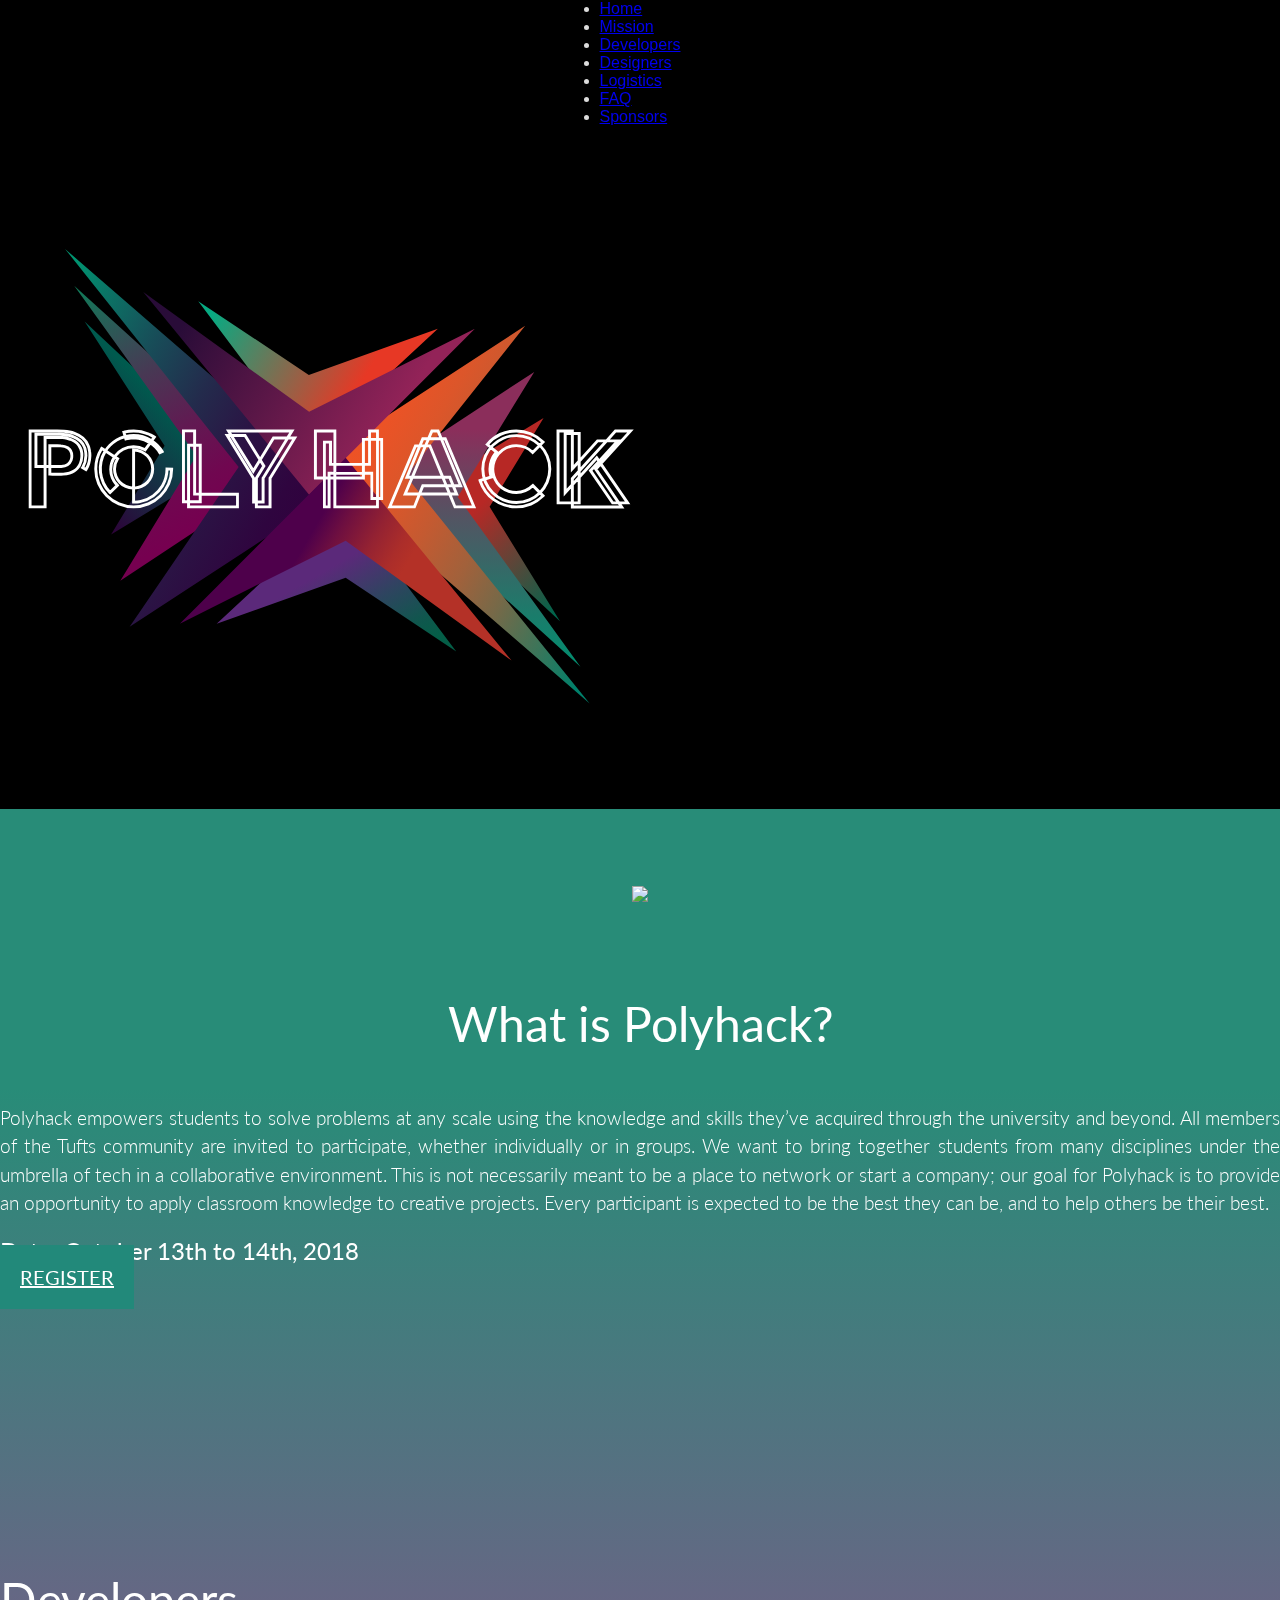
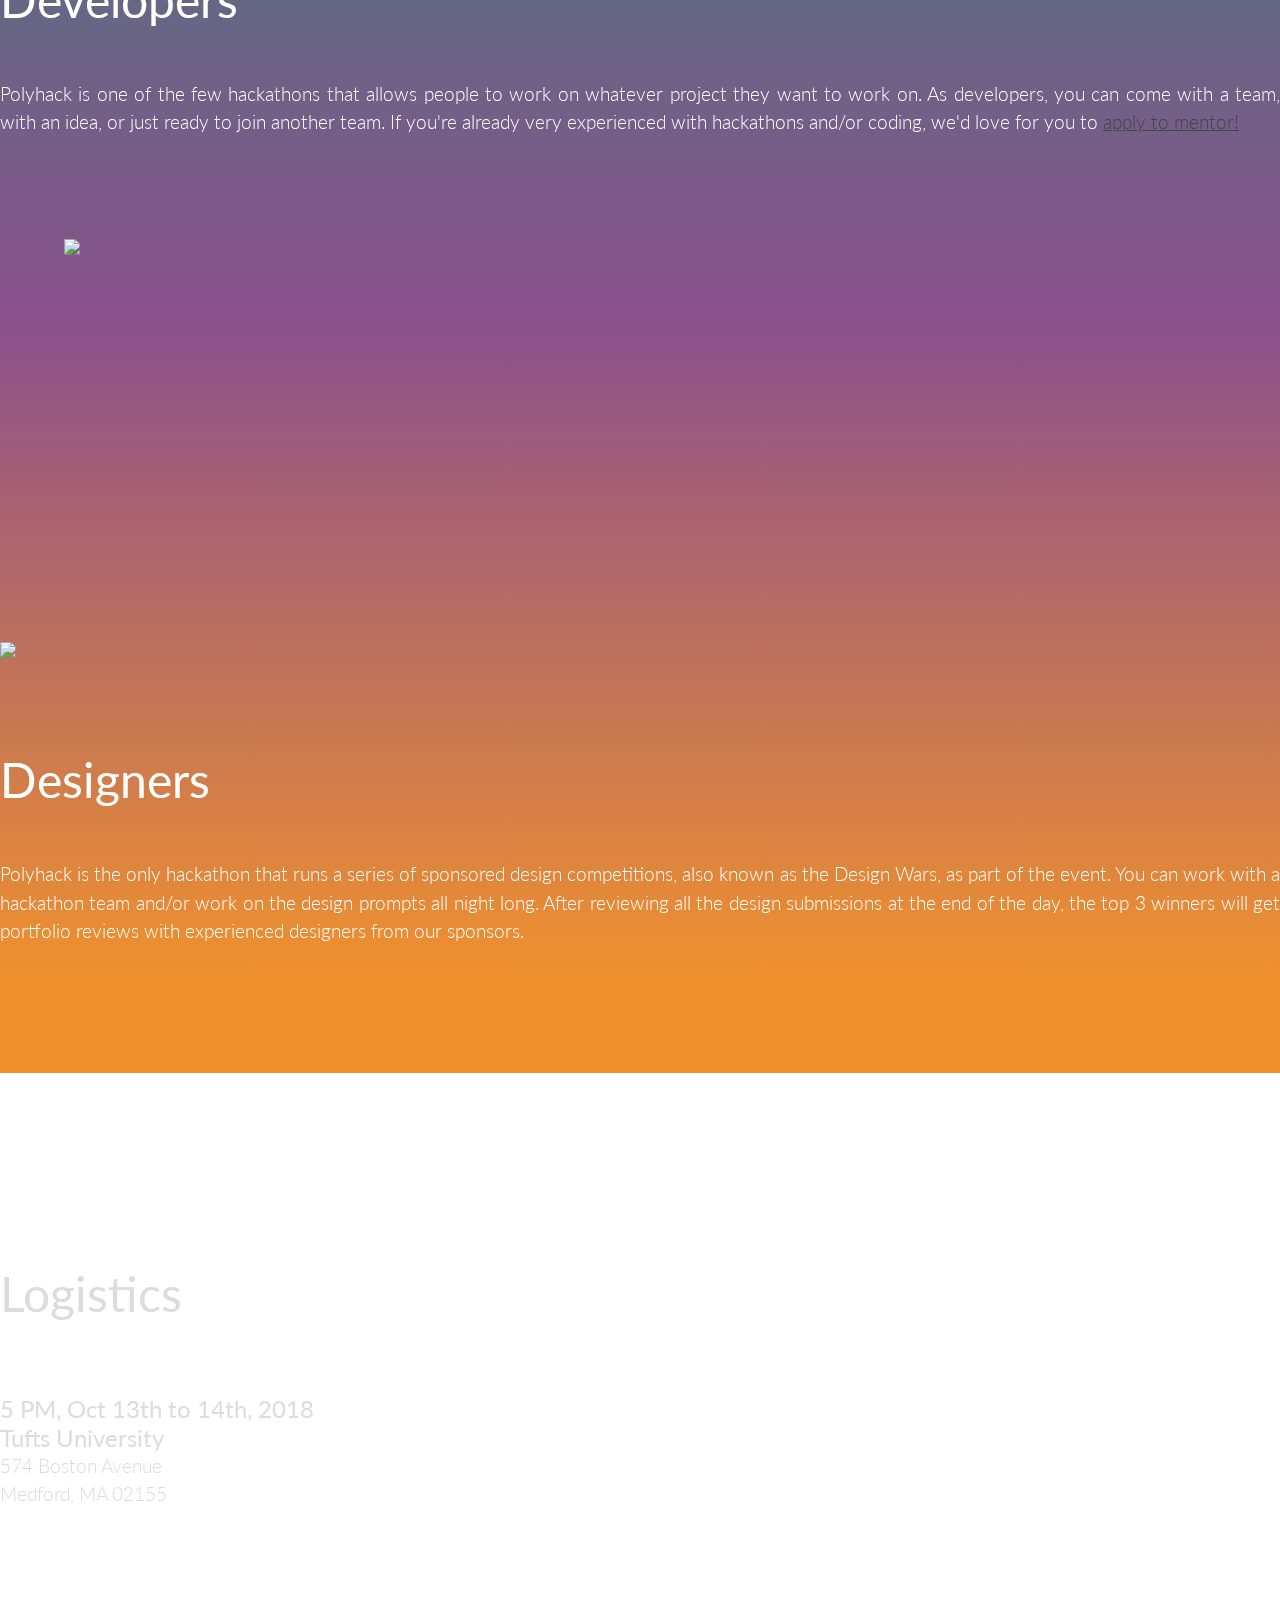
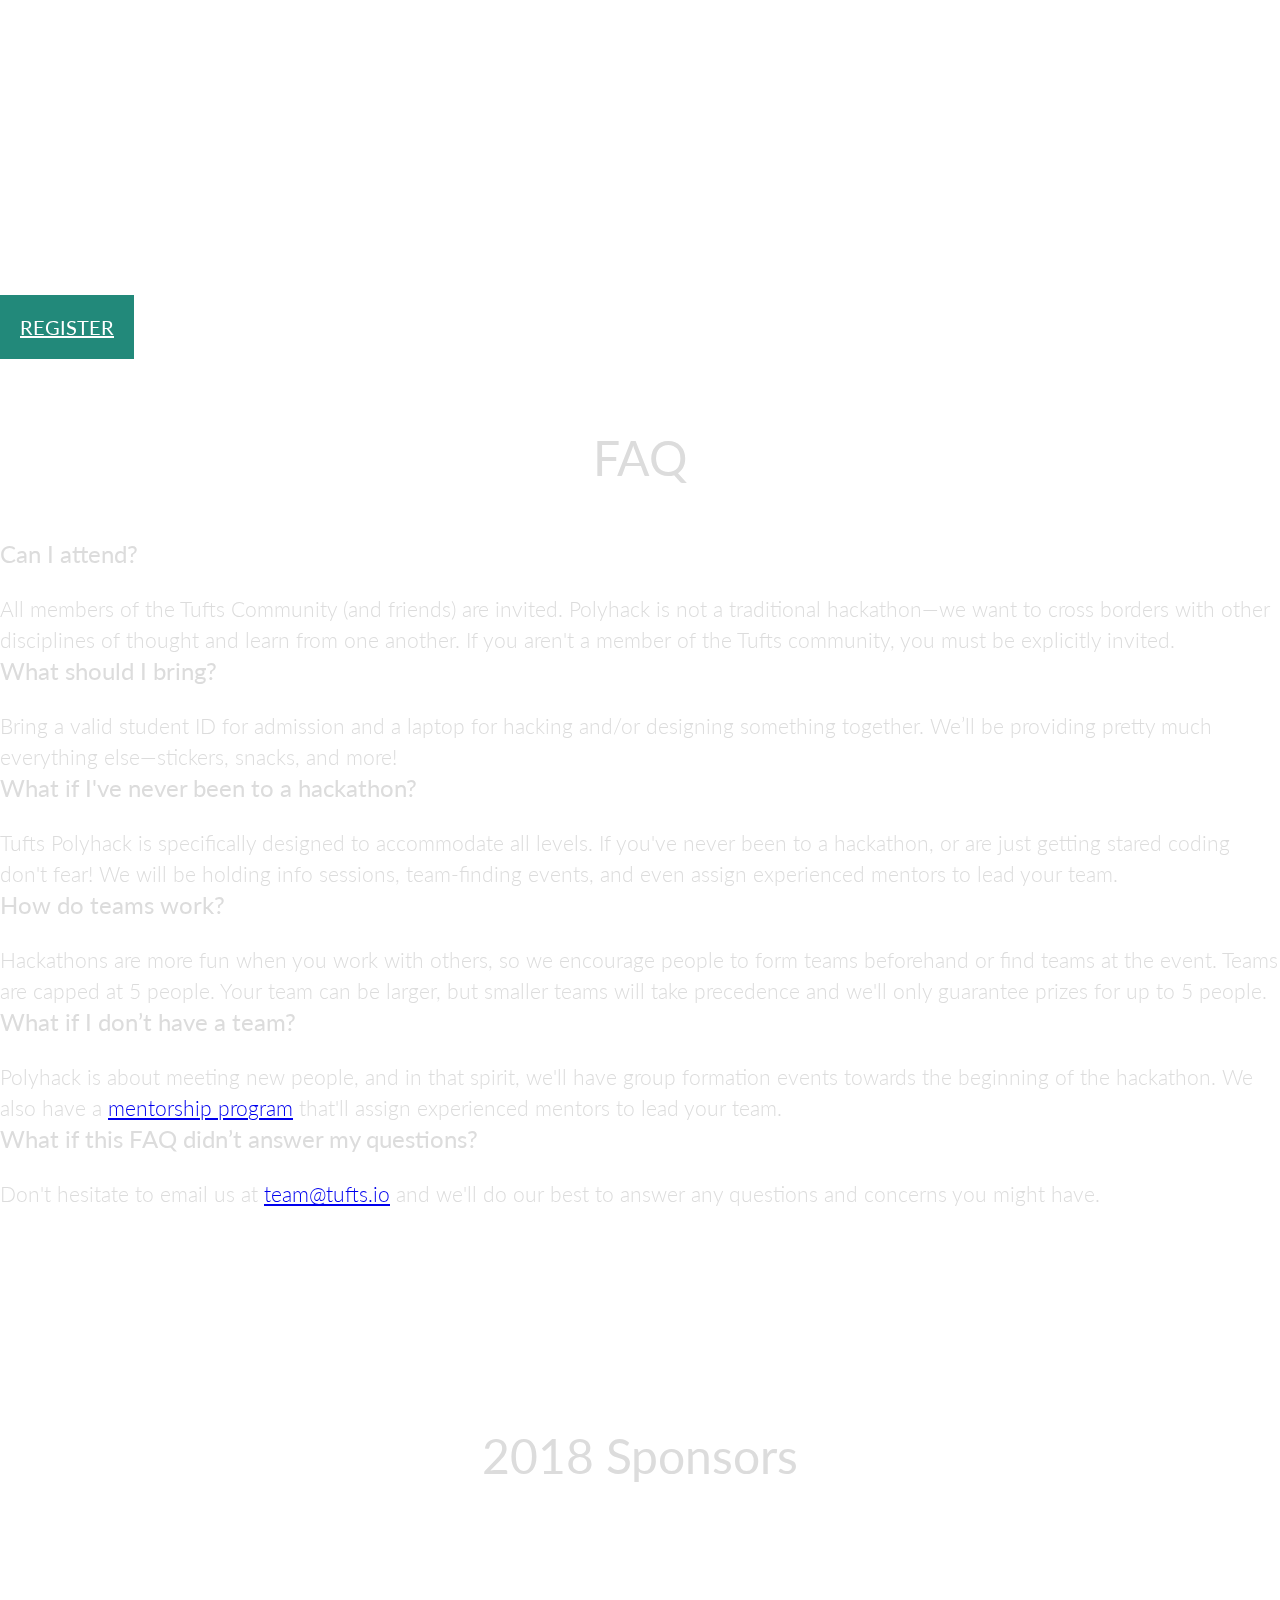
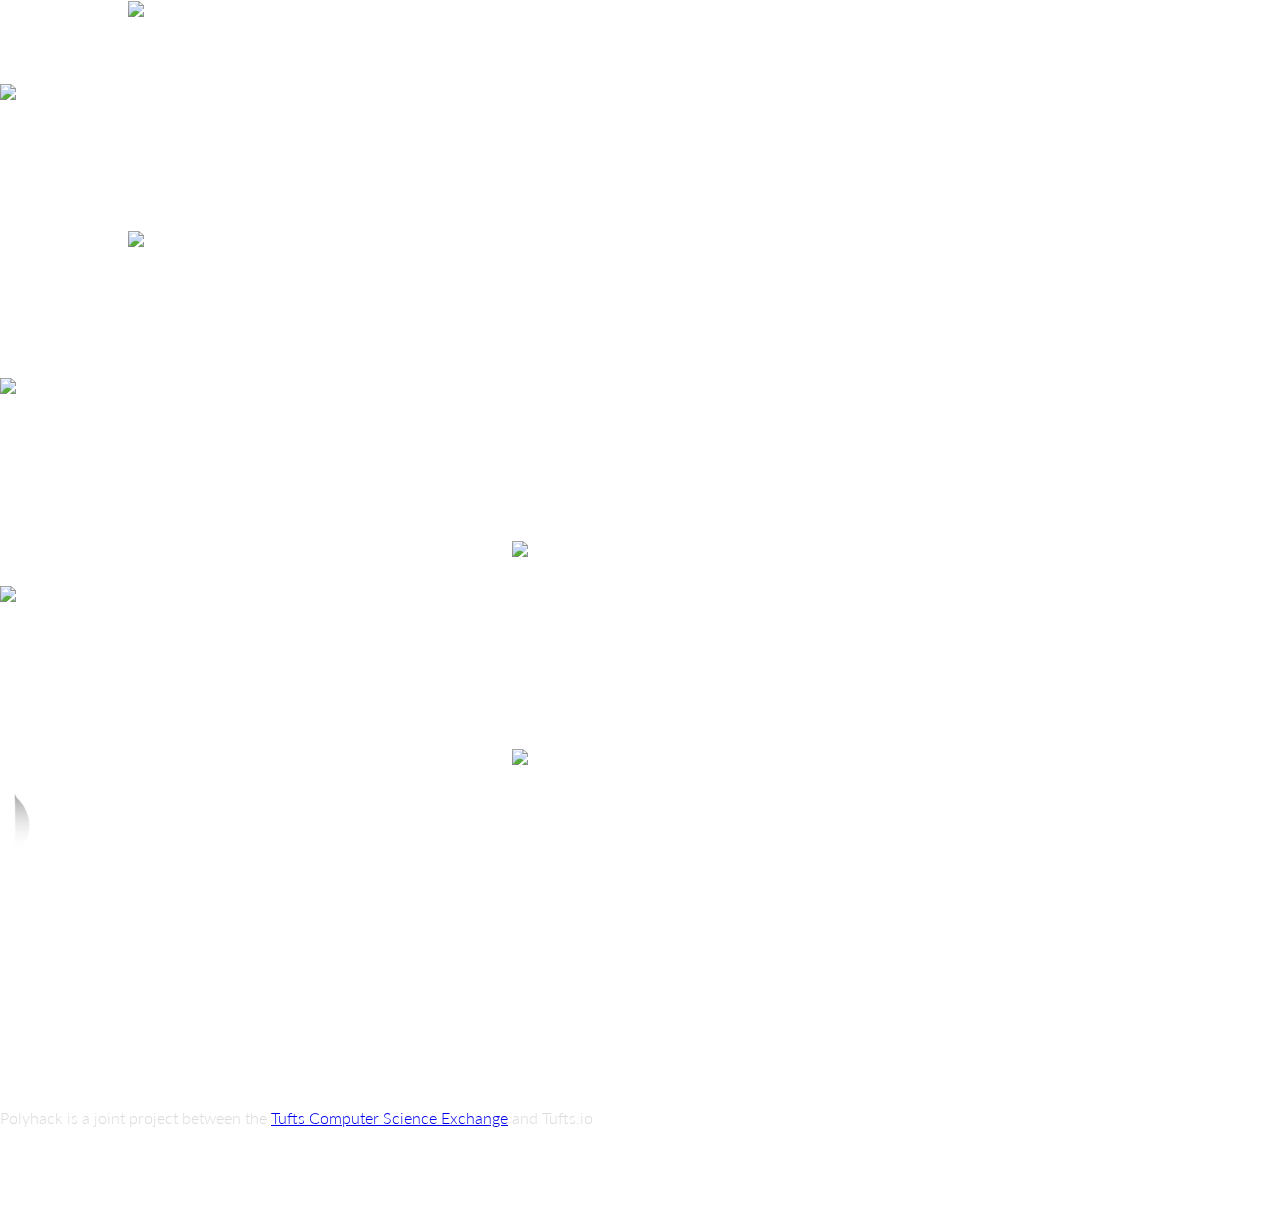
==== commit a1cbf4e7: "Updated sponsors" ====
--- a/index.html
+++ b/index.html
@@ -185,7 +185,7 @@
                         </div>
 
                         <div class="col-sm-8">
-                            <center><img class="green" src="graphics/companions/green.svg" width=2 0%;/></center>
+                            <center><img class="green" src="graphics/companions/green.svg" width = 20%;/></center>
                             <h1 class="center-title">What is Polyhack?</h1>
                             <h3 id="mission">Polyhack empowers students to solve problems at any scale using the knowledge and skills they’ve acquired through the university and beyond. All members of the Tufts community are invited to participate, whether individually or in groups. We want to bring together students from many disciplines under the umbrella of tech in a collaborative environment. This is not necessarily meant to be a place to network or start a company; our goal for Polyhack is to provide an opportunity to apply classroom knowledge to creative projects. Every participant is expected to be the best they can be, and to help others be their best. </h3>
                             <br>
@@ -205,7 +205,7 @@
                             <h3 id="mission">Polyhack is one of the few hackathons that allows people to work on whatever project they want to work on. As developers, you can come with a team, with an idea, or just ready to join another team. If you're already very experienced with hackathons and/or coding, we'd love for you to <a href="https://tinyurl.com/ybq7f7mr">apply to mentor!</a></h3>
                         </div>
                         <div class="col-sm-4 purple">
-                            <img src="graphics/companions/purple.svg" width=9 0%;/>
+                            <img src="graphics/companions/purple.svg" width = 90%;/>
                         </div>
                         <div class="col-sm-1">
                         </div>
@@ -216,7 +216,7 @@
                         <div class="col-sm-1">
                         </div>
                         <div class="col-sm-4 orange">
-                            <img src="graphics/companions/orange.svg" width=9 0%;/>
+                            <img src="graphics/companions/orange.svg" width = 90%;/>
                         </div>
                         <div class="col-sm-6">
                             <h1 class="right-title">Designers</h1>
@@ -295,9 +295,13 @@
             <div class="container">
                 <h1 class="center-title">2018 Sponsors</h1>
                 <div class="row platinum">
-                    <div class="center-title sponsor-hubspot">
+                    <div class="col-sm-5 col-sm-offset-1 sponsor-hubspot">
                         <a href="https://www.hubspot.com/jobs/students"><img
-                                src="graphics/sponsors/HubSpot.png" /></a>
+                            src="graphics/sponsors/hubspot.png" /></a>
+                    </div>
+                    <div class="col-sm-5 col-sm-offset-1 sponsor-chewy">
+                        <a href="https://www.chewy.com/jobs"><img
+                                src="graphics/sponsors/chewy.png" /></a>
                     </div>
                 </div>
 
@@ -325,7 +329,17 @@
                     </div>
                 </div>
 
-
+                <div class="row silver">
+                    <div class="col-sm-5 col-sm-offset-1 sponsor-redline">
+                        <a href="https://www.redlinetrading.com/careers/"><img
+                            src="graphics/sponsors/redline.png" /></a>
+                    </div>
+
+                    <div class="col-sm-5 col-sm-offset-1 sponsor-mongodb">
+                        <a href="https://www.mongodb.com/careers"><img
+                            src="graphics/sponsors/mongo.png" /></a>
+                    </div>
+                </div>
             </div>
         </div>
         </div>
--- a/style/style.css
+++ b/style/style.css
@@ -283,9 +283,19 @@
 #Sponsors .row.gold {
     margin-bottom: 80px;
 }
+#Sponsors .row.silver {
+    margin-bottom: 80px;
+}
 
 .sponsor-hubspot {
-    padding-top: 5%
+    padding-left: 10%;
+    padding-top: 5%;
+    width: 40%;
+}
+
+.sponsor-chewy {
+    padding-top: 5%;
+    width: 30%;
 }
 
 .sponsor-paytronix {
@@ -310,6 +320,17 @@
     padding-top: 2%;
 }
 
+.sponsor-redline img {
+    width: 75%;
+    padding-top: 5%;
+    padding-left: 40%;
+}
+
+.sponsor-mongodb {
+    width: 20%;
+    padding-top: 2%;
+}
+
 @media (max-width: 750px), only screen and (max-device-width: 480px) {
     #Sponsors .row.platinum img {
         margin-left: 10%;
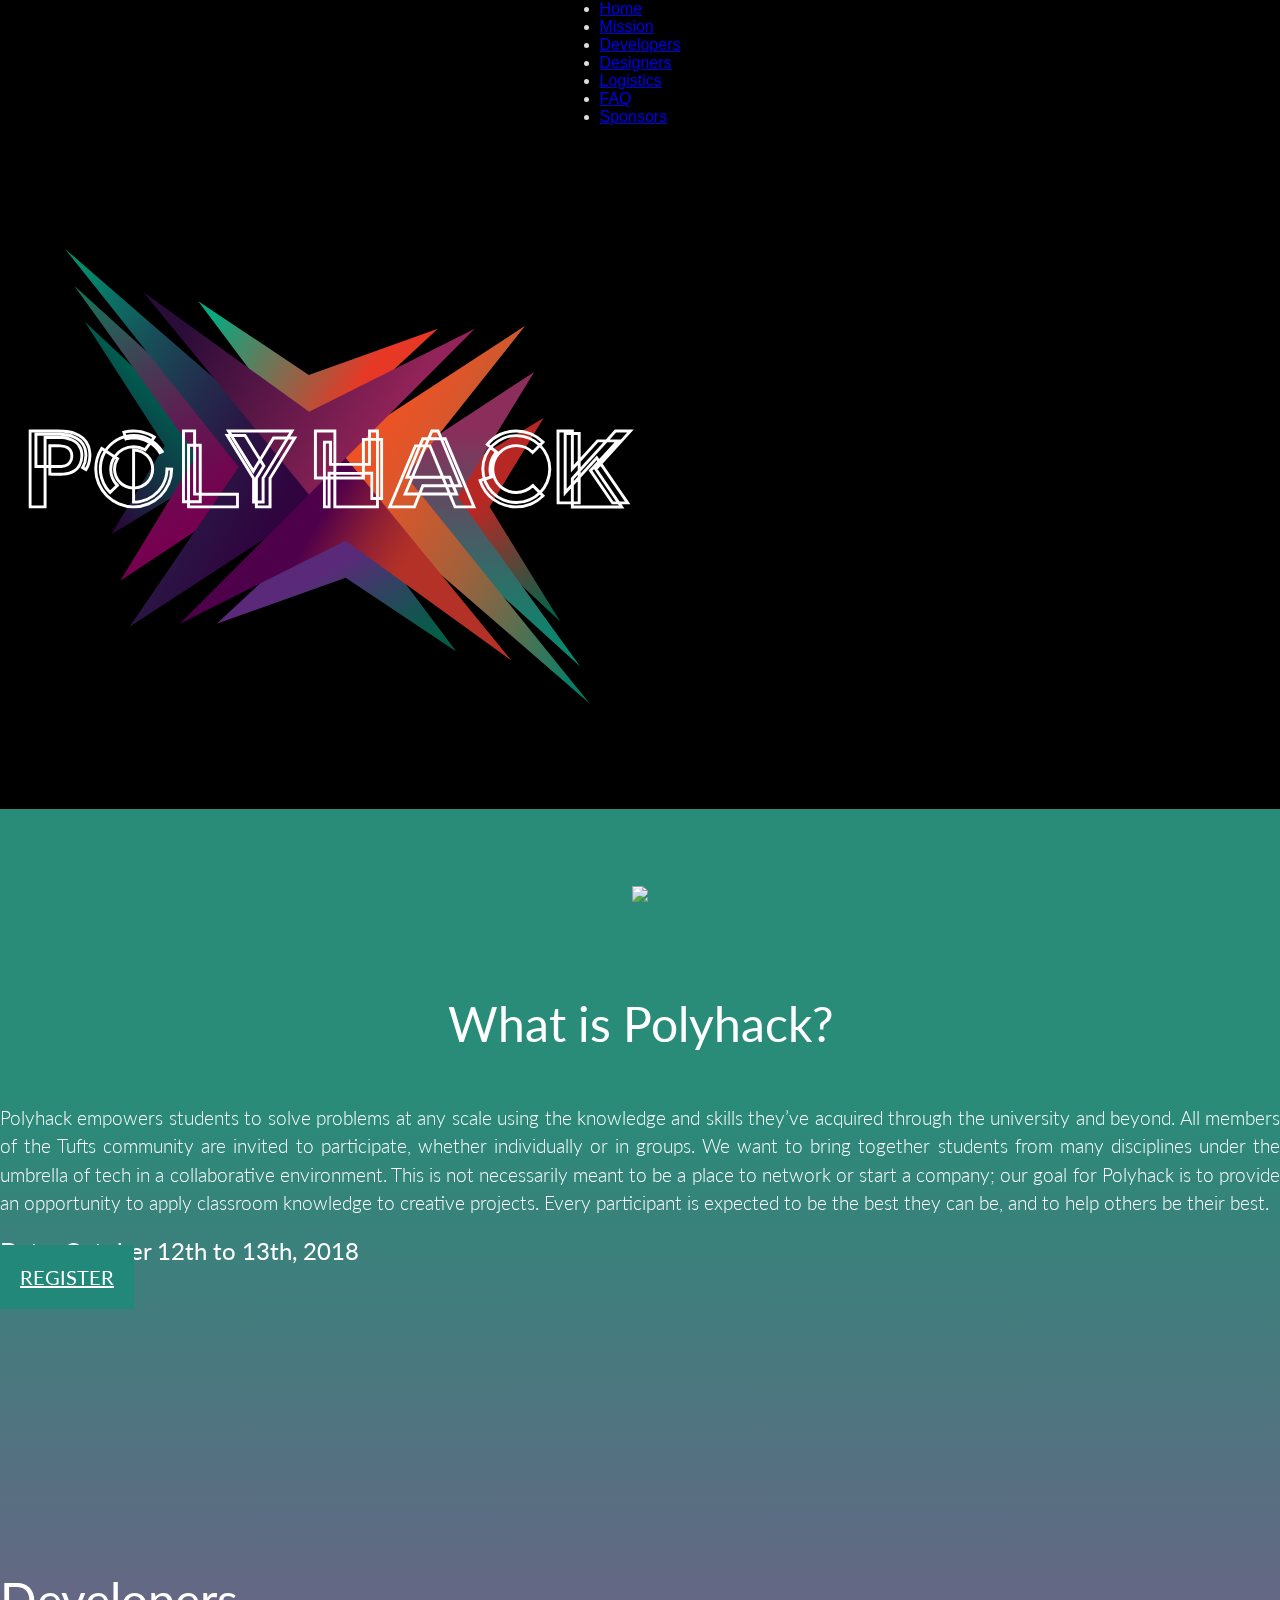
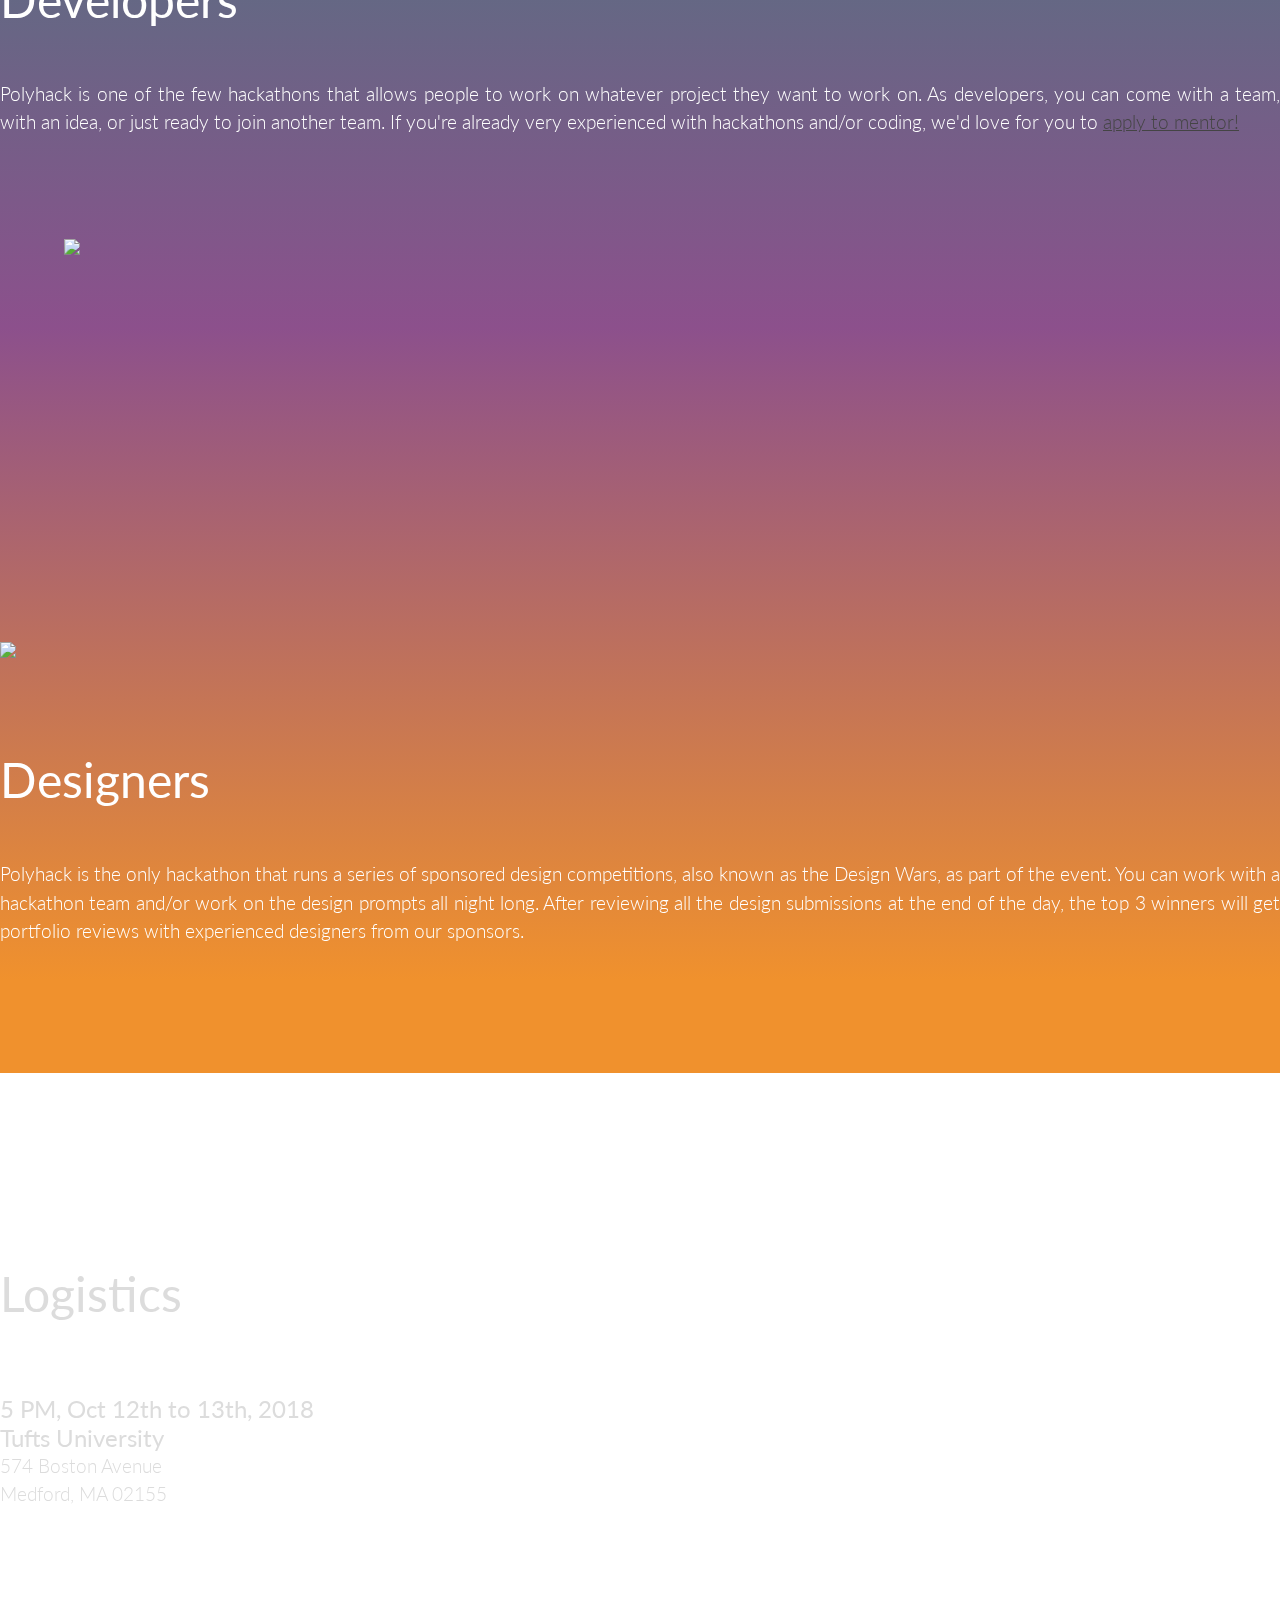
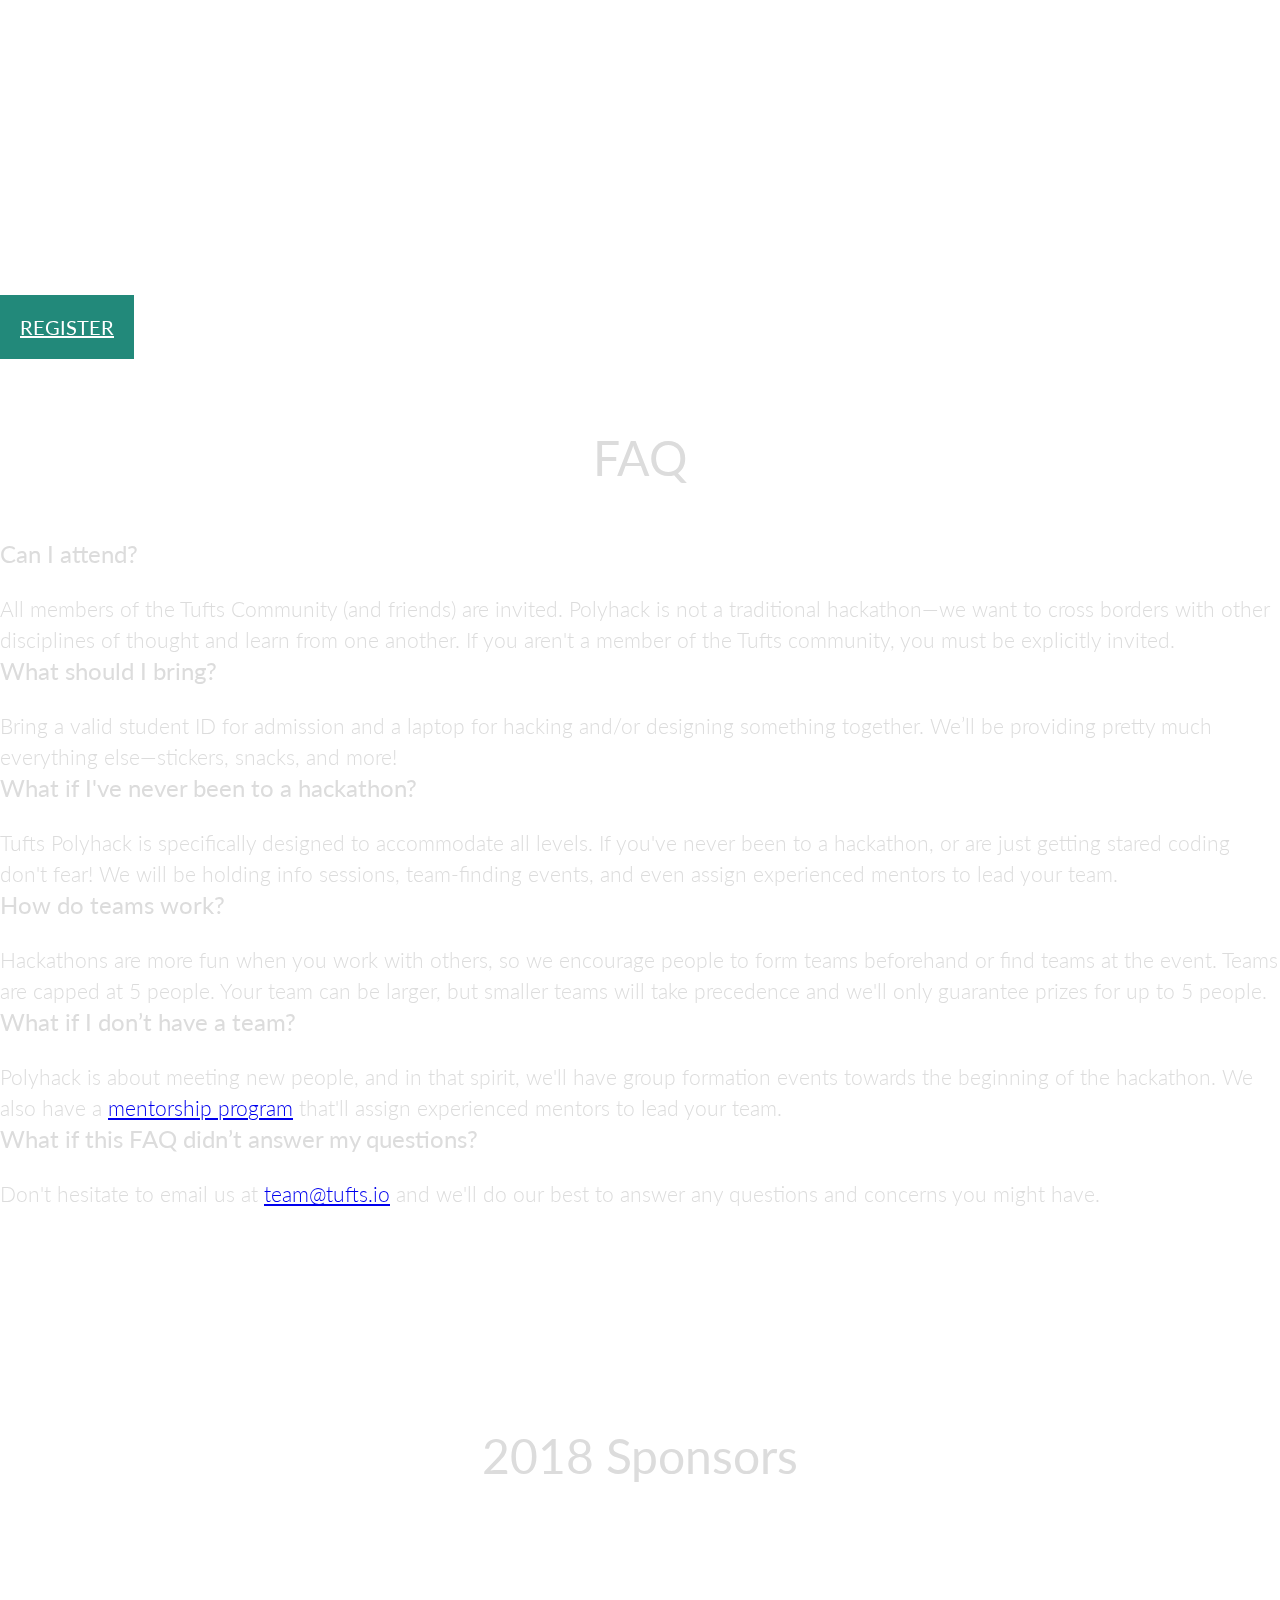
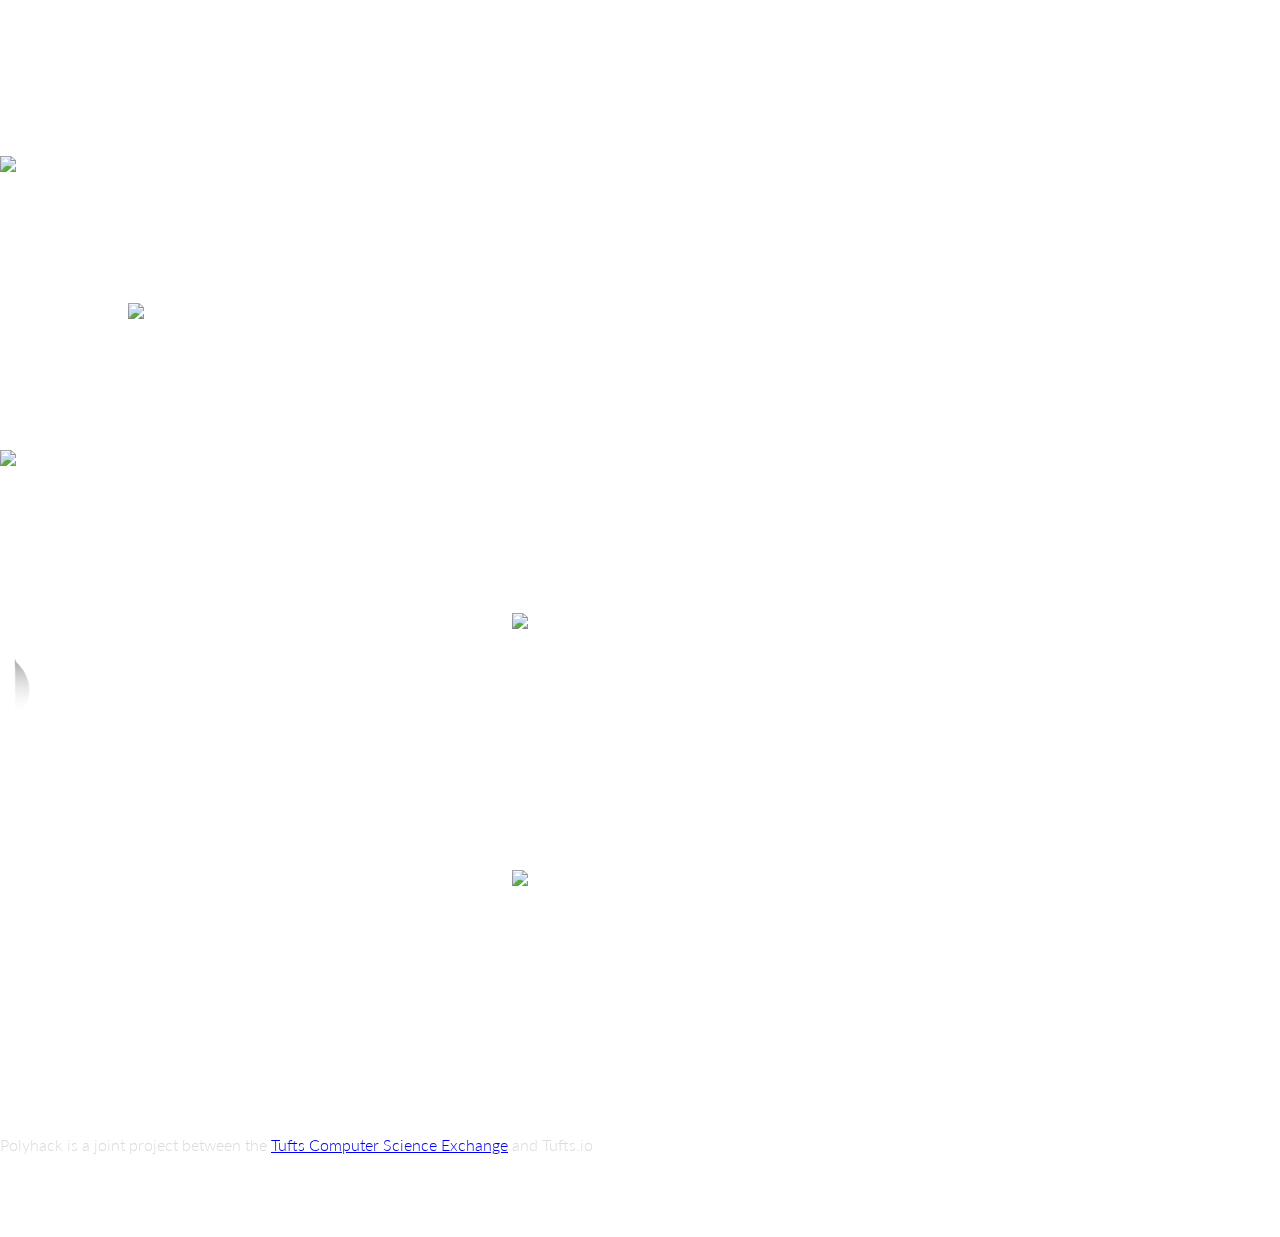
==== commit 8b807646: "Adjusted links, date, and mobile fallback logo image" ====
--- a/index.html
+++ b/index.html
@@ -189,8 +189,8 @@
                             <h1 class="center-title">What is Polyhack?</h1>
                             <h3 id="mission">Polyhack empowers students to solve problems at any scale using the knowledge and skills they’ve acquired through the university and beyond. All members of the Tufts community are invited to participate, whether individually or in groups. We want to bring together students from many disciplines under the umbrella of tech in a collaborative environment. This is not necessarily meant to be a place to network or start a company; our goal for Polyhack is to provide an opportunity to apply classroom knowledge to creative projects. Every participant is expected to be the best they can be, and to help others be their best. </h3>
                             <br>
-                            <h2>Date: October 13th to 14th, 2018</h2>
-                            <a href="http://tufts.io/polyhack17" type="button" class="btn btn-default col-md-3 col-md-offset-5 col-sm-4 col-sm-offset-4 col-xs-8 col-xs-offset-2 btn-text">REGISTER</a>
+                            <h2>Date: October 12th to 13th, 2018</h2>
+                            <a href="http://tufts.io/polyhack18-register" type="button" class="btn btn-default col-md-3 col-md-offset-5 col-sm-4 col-sm-offset-4 col-xs-8 col-xs-offset-2 btn-text">REGISTER</a>
                         </div>
 
                         <div class="col-sm-2" class="center-block">
@@ -202,7 +202,7 @@
                         </div>
                         <div class="col-sm-6">
                             <h1 class="left-title">Developers</h1>
-                            <h3 id="mission">Polyhack is one of the few hackathons that allows people to work on whatever project they want to work on. As developers, you can come with a team, with an idea, or just ready to join another team. If you're already very experienced with hackathons and/or coding, we'd love for you to <a href="https://tinyurl.com/ybq7f7mr">apply to mentor!</a></h3>
+                            <h3 id="mission">Polyhack is one of the few hackathons that allows people to work on whatever project they want to work on. As developers, you can come with a team, with an idea, or just ready to join another team. If you're already very experienced with hackathons and/or coding, we'd love for you to <a href="http://tufts.io/polyhack18-mentor">apply to mentor!</a></h3>
                         </div>
                         <div class="col-sm-4 purple">
                             <img src="graphics/companions/purple.svg" width = 90%;/>
@@ -238,7 +238,7 @@
                     <h1 class="left-title">Logistics</h1>
                     <br>
                     <div class="logistics-valign">
-                        <h2>5 PM, Oct 13th to 14th, 2018</h2>
+                        <h2>5 PM, Oct 12th to 13th, 2018</h2>
                         <h2>Tufts University</h2>
                         <h3>574 Boston Avenue
                             <br/>Medford, MA 02155</h3>
@@ -248,7 +248,7 @@
                 <div class="col-md-7">
                     <p class="answer map"><iframe width="100%" height="400px" frameBorder="0" src="https://a.tiles.mapbox.com/v4/tekknolagi.ndn53nm2/attribution.html?access_token=pk.eyJ1IjoidGVra25vbGFnaSIsImEiOiJkMTdiZjMzMjQwNzIwMTE2Y2I5NWRjYzYxY2Q3MjRiMSJ9.wyPRJIMTIY5IwCbF77jrew"></iframe></p>
                 </div>
-                <a href="http://tufts.io/polyhack17" type="button" class="btn btn-default col-md-2 col-md-offset-5 col-sm-4 col-sm-offset-4 col-xs-8 col-xs-offset-2 btn-text">REGISTER</a>
+                <a href="http://tufts.io/polyhack18-register" type="button" class="btn btn-default col-md-2 col-md-offset-5 col-sm-4 col-sm-offset-4 col-xs-8 col-xs-offset-2 btn-text">REGISTER</a>
             </div>
         </div>
 
@@ -318,18 +318,6 @@
                 </div>
 
                 <div class="row silver">
-                    <div class="col-sm-5 col-sm-offset-1 sponsor-google">
-                        <a href="https://www.google.com/about/careers/students/"><img
-                            src="graphics/sponsors/google.png" /></a>
-                    </div>
-
-                    <div class="col-sm-5 col-sm-offset-1 sponsor-facebook">
-                        <a href="https://www.facebook.com/careers/university/grads/engineering"><img
-                            src="graphics/sponsors/facebook.png" /></a>
-                    </div>
-                </div>
-
-                <div class="row silver">
                     <div class="col-sm-5 col-sm-offset-1 sponsor-redline">
                         <a href="https://www.redlinetrading.com/careers/"><img
                             src="graphics/sponsors/redline.png" /></a>
@@ -338,6 +326,13 @@
                     <div class="col-sm-5 col-sm-offset-1 sponsor-mongodb">
                         <a href="https://www.mongodb.com/careers"><img
                             src="graphics/sponsors/mongo.png" /></a>
+                    </div>
+                </div>
+
+                <div class="row silver">
+                    <div class="col-sm-5 col-sm-offset-3 sponsor-google">
+                        <a href="https://www.google.com/about/careers/students/"><img
+                            src="graphics/sponsors/google.png" /></a>
                     </div>
                 </div>
             </div>
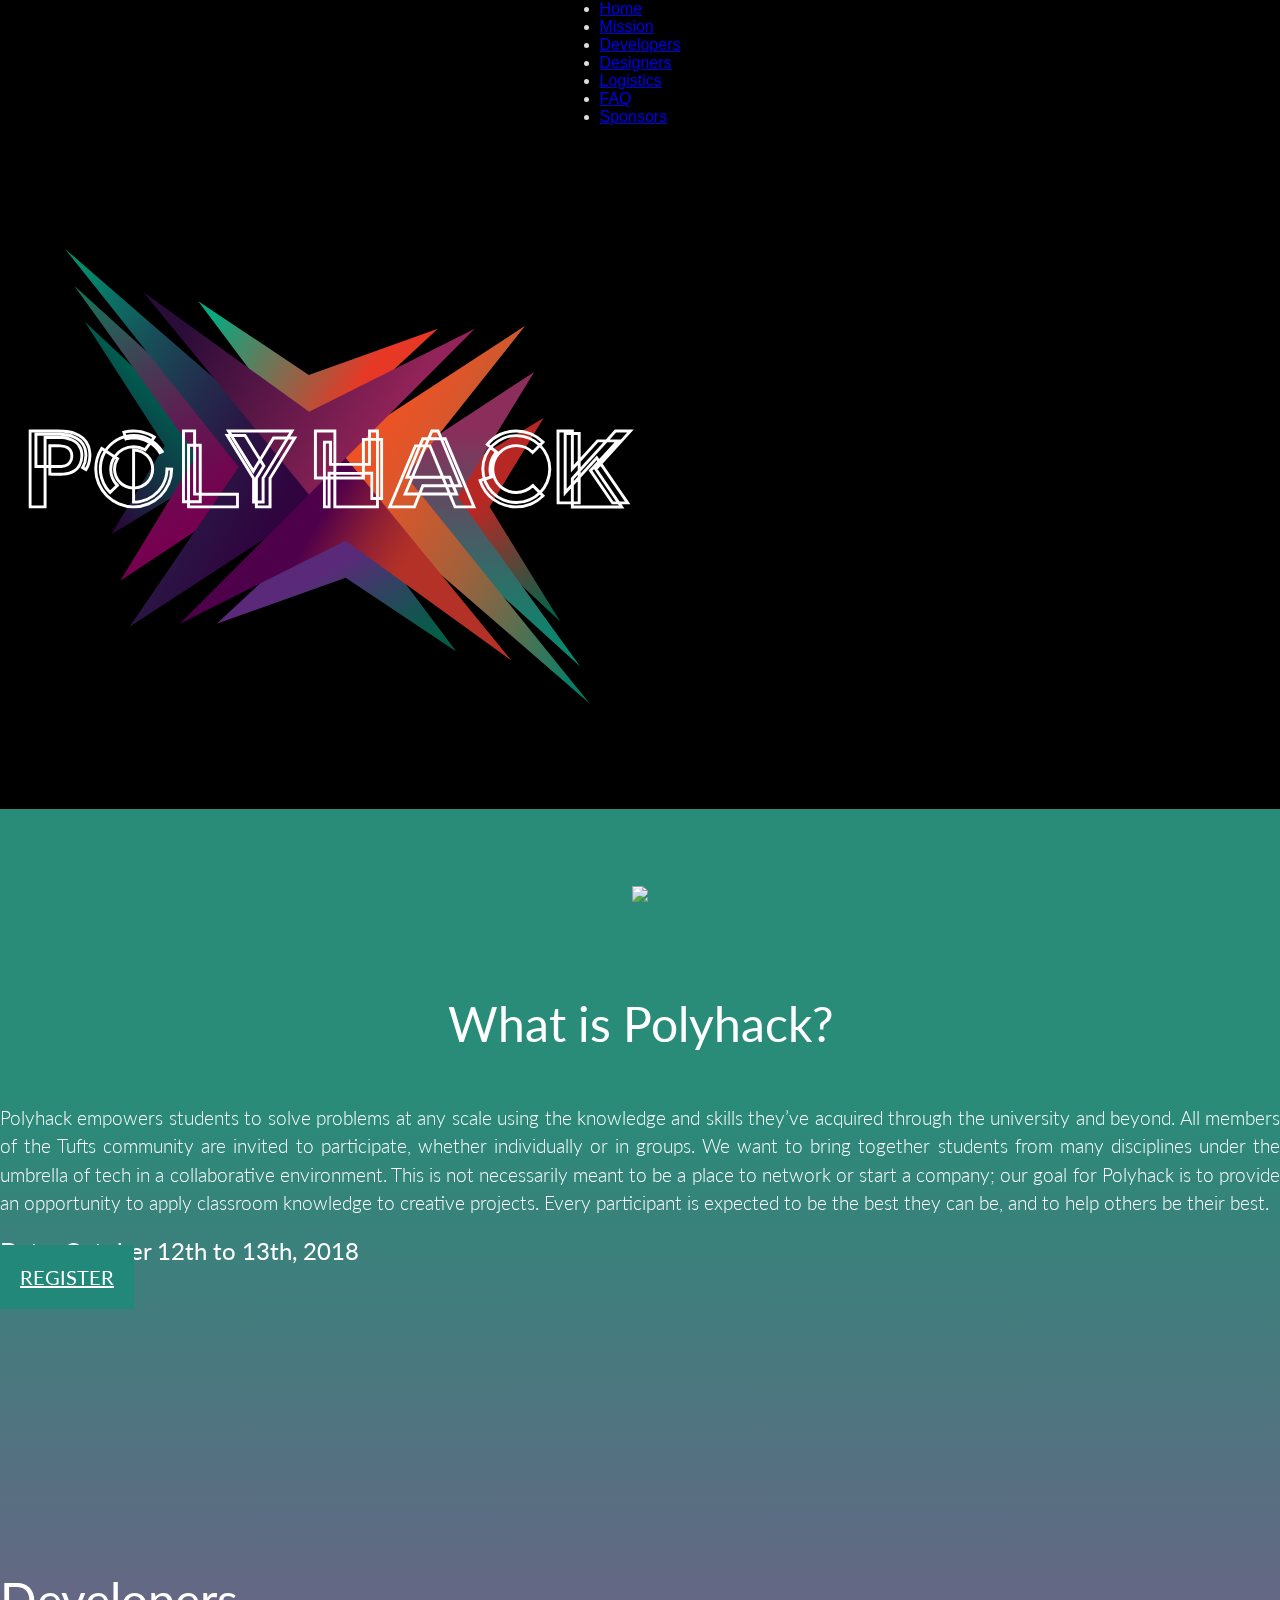
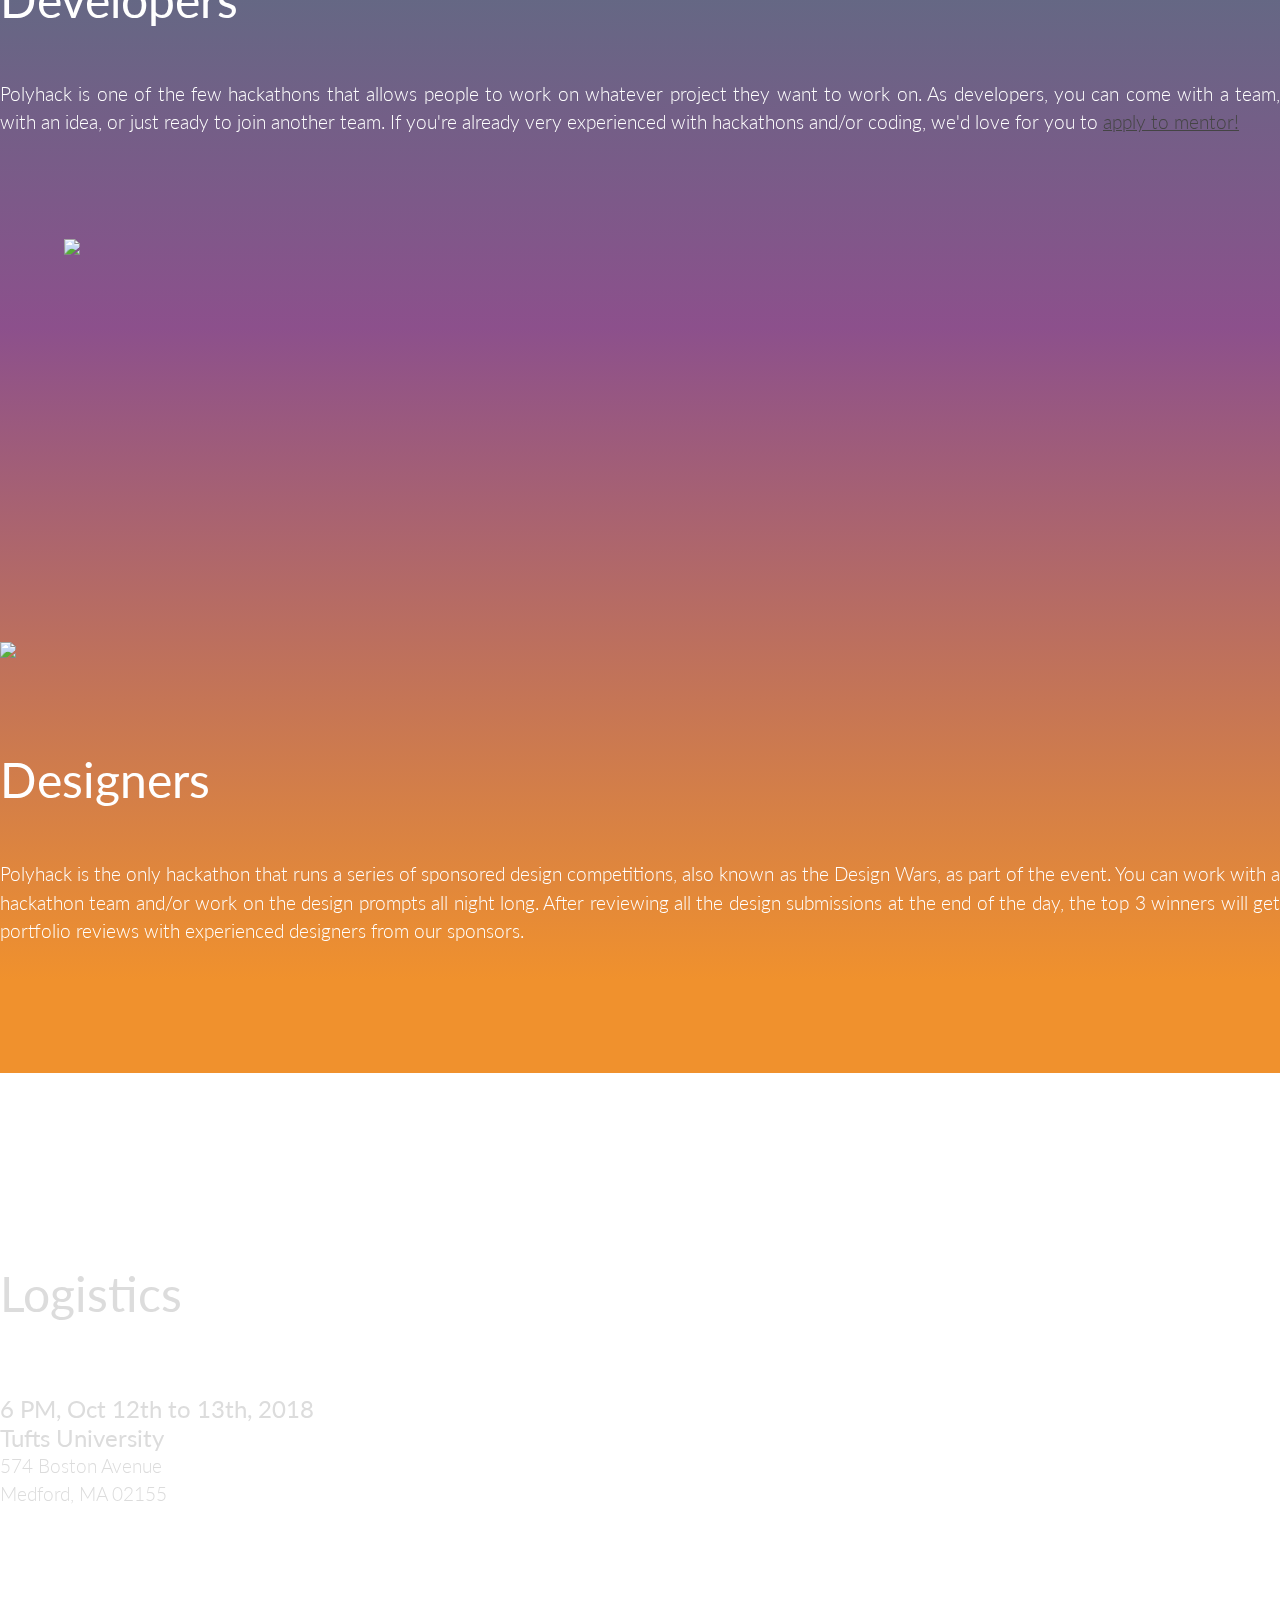
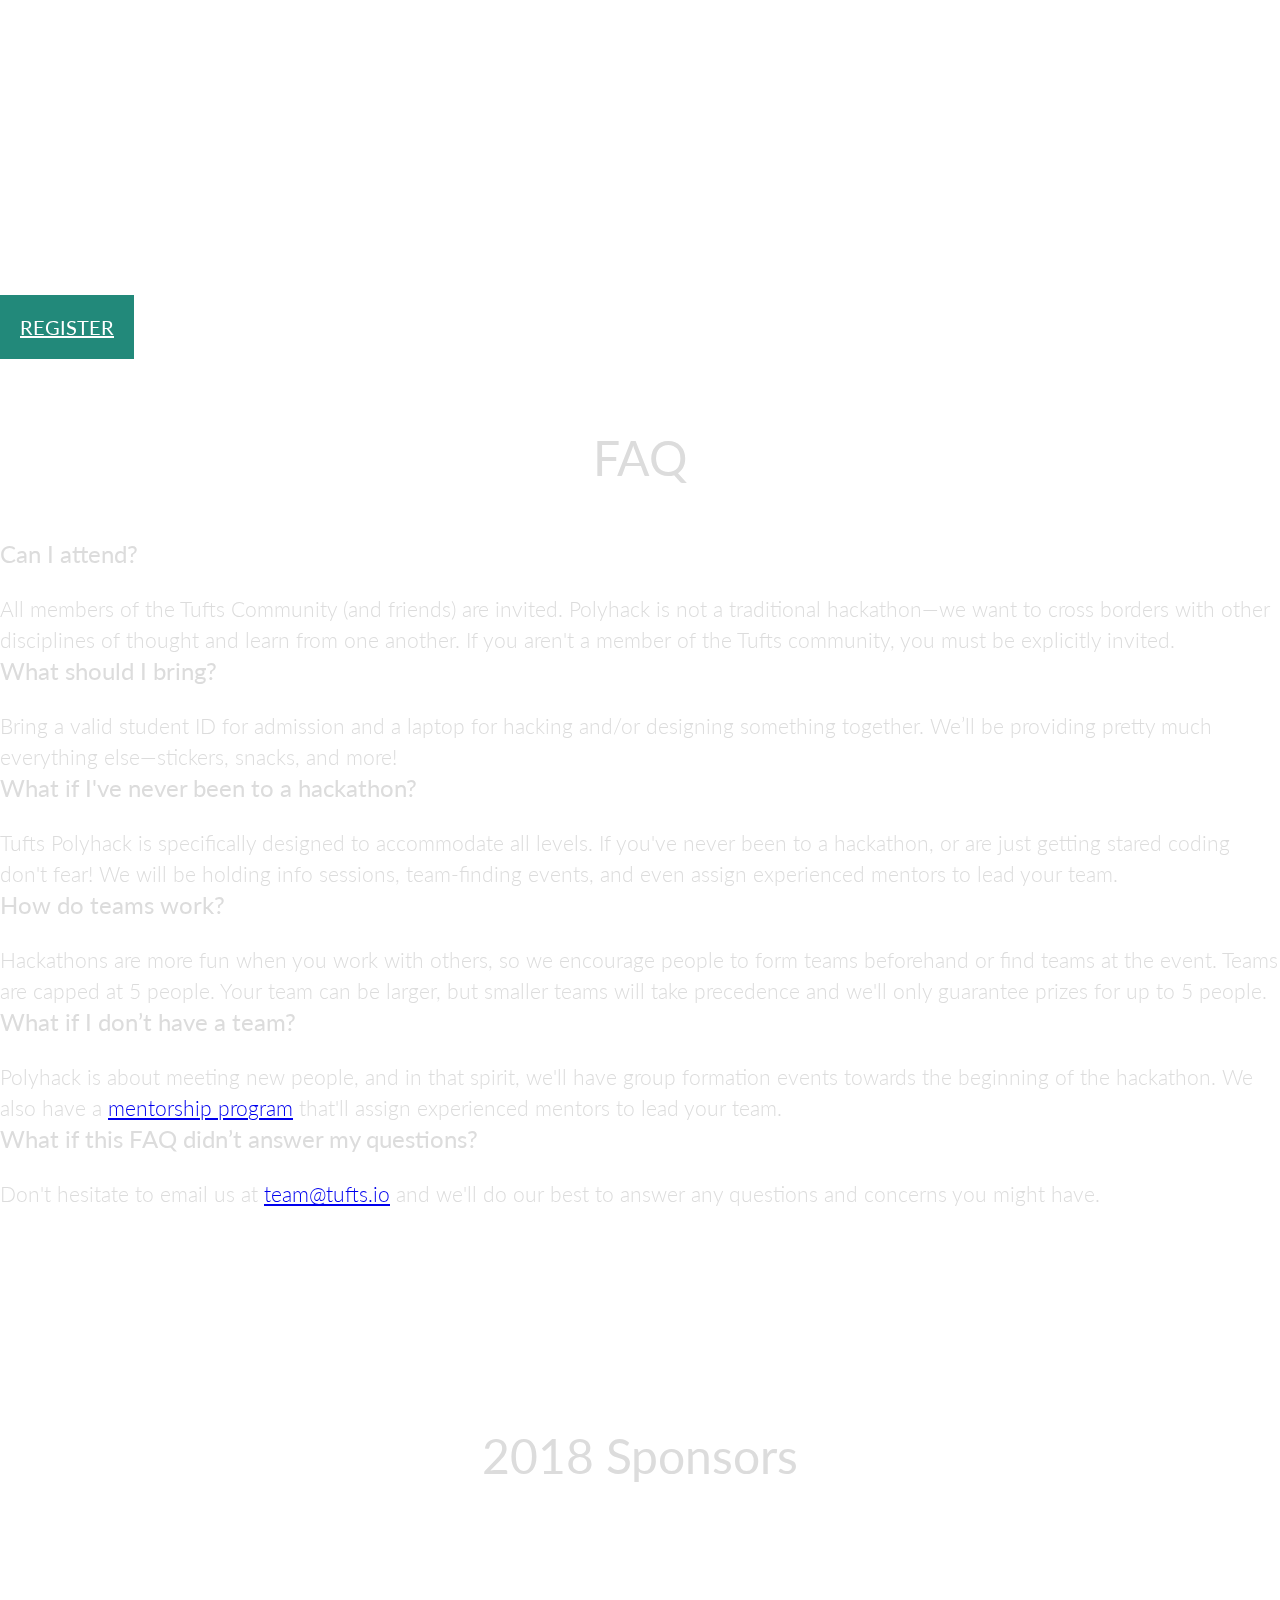
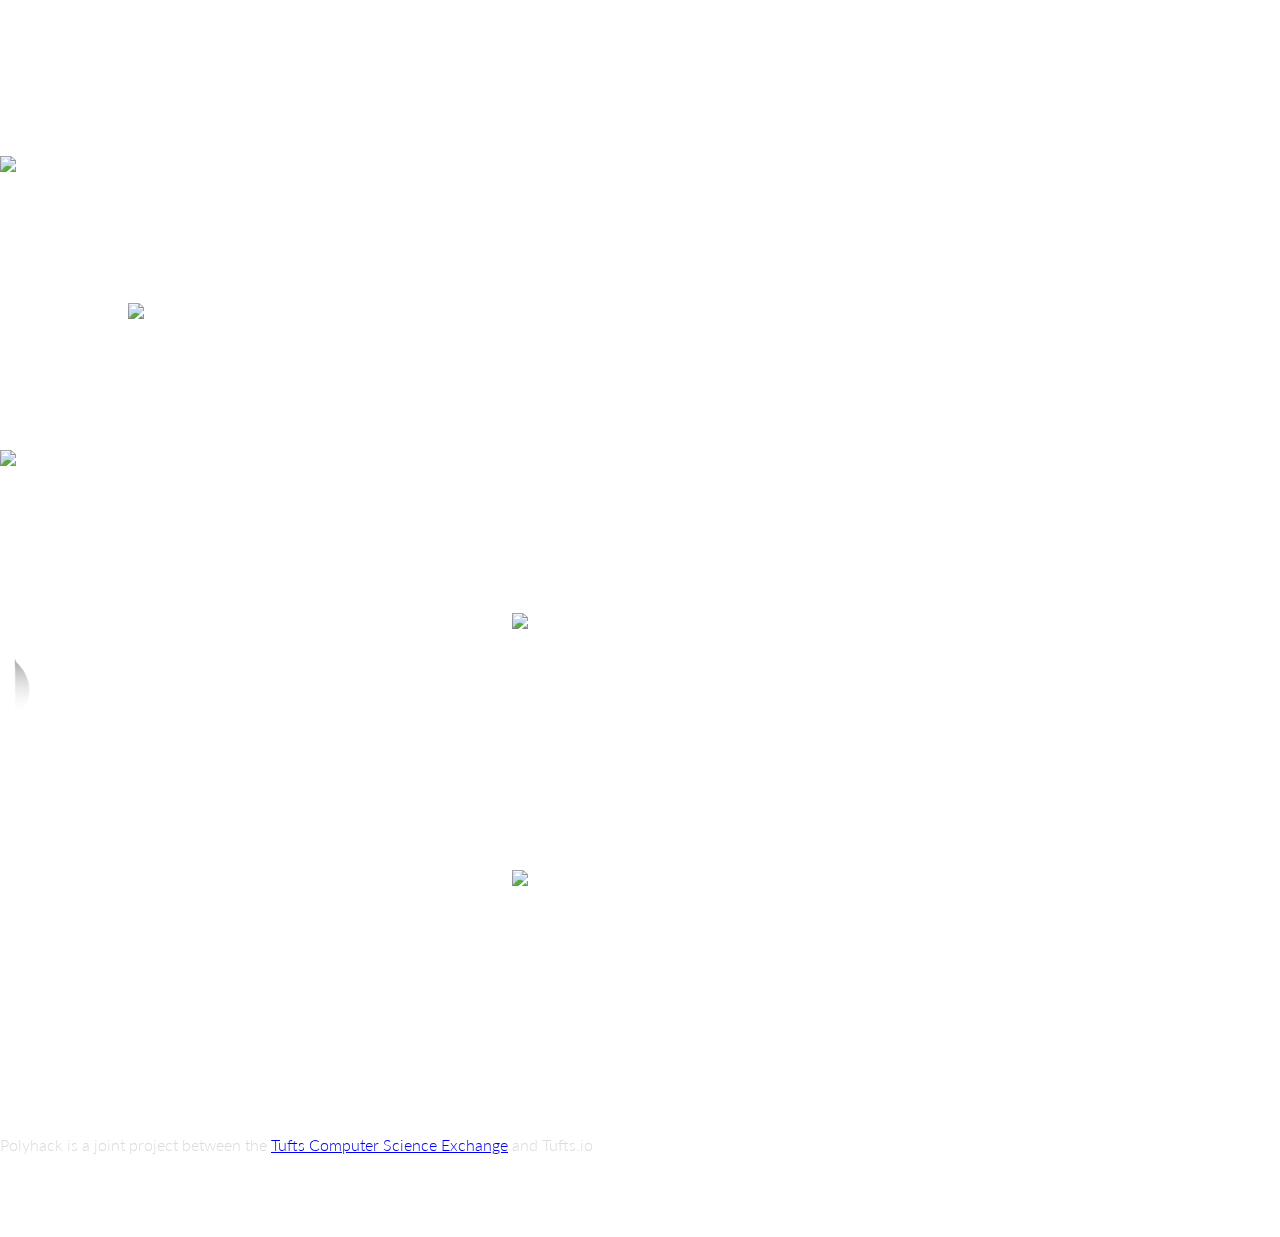
==== commit 97ee4de6: "Update index.html" ====
--- a/index.html
+++ b/index.html
@@ -238,7 +238,7 @@
                     <h1 class="left-title">Logistics</h1>
                     <br>
                     <div class="logistics-valign">
-                        <h2>5 PM, Oct 12th to 13th, 2018</h2>
+                        <h2>6 PM, Oct 12th to 13th, 2018</h2>
                         <h2>Tufts University</h2>
                         <h3>574 Boston Avenue
                             <br/>Medford, MA 02155</h3>
@@ -280,7 +280,7 @@
                     </div>
                     <div class="col-md-4">
                         <h2 class="question left-title">What if I don’t have a team?</h2>
-                        <p class="answer">Polyhack is about meeting new people, and in that spirit, we'll have group formation events towards the beginning of the hackathon. We also have a <a href="https://tinyurl.com/ybq7f7mr">mentorship program</a> that'll assign experienced
+                        <p class="answer">Polyhack is about meeting new people, and in that spirit, we'll have group formation events towards the beginning of the hackathon. We also have a <a href="http://tufts.io/polyhack18-mentor">mentorship program</a> that'll assign experienced
                             mentors to lead your team.</p>
                     </div>
                     <div class="col-md-4">
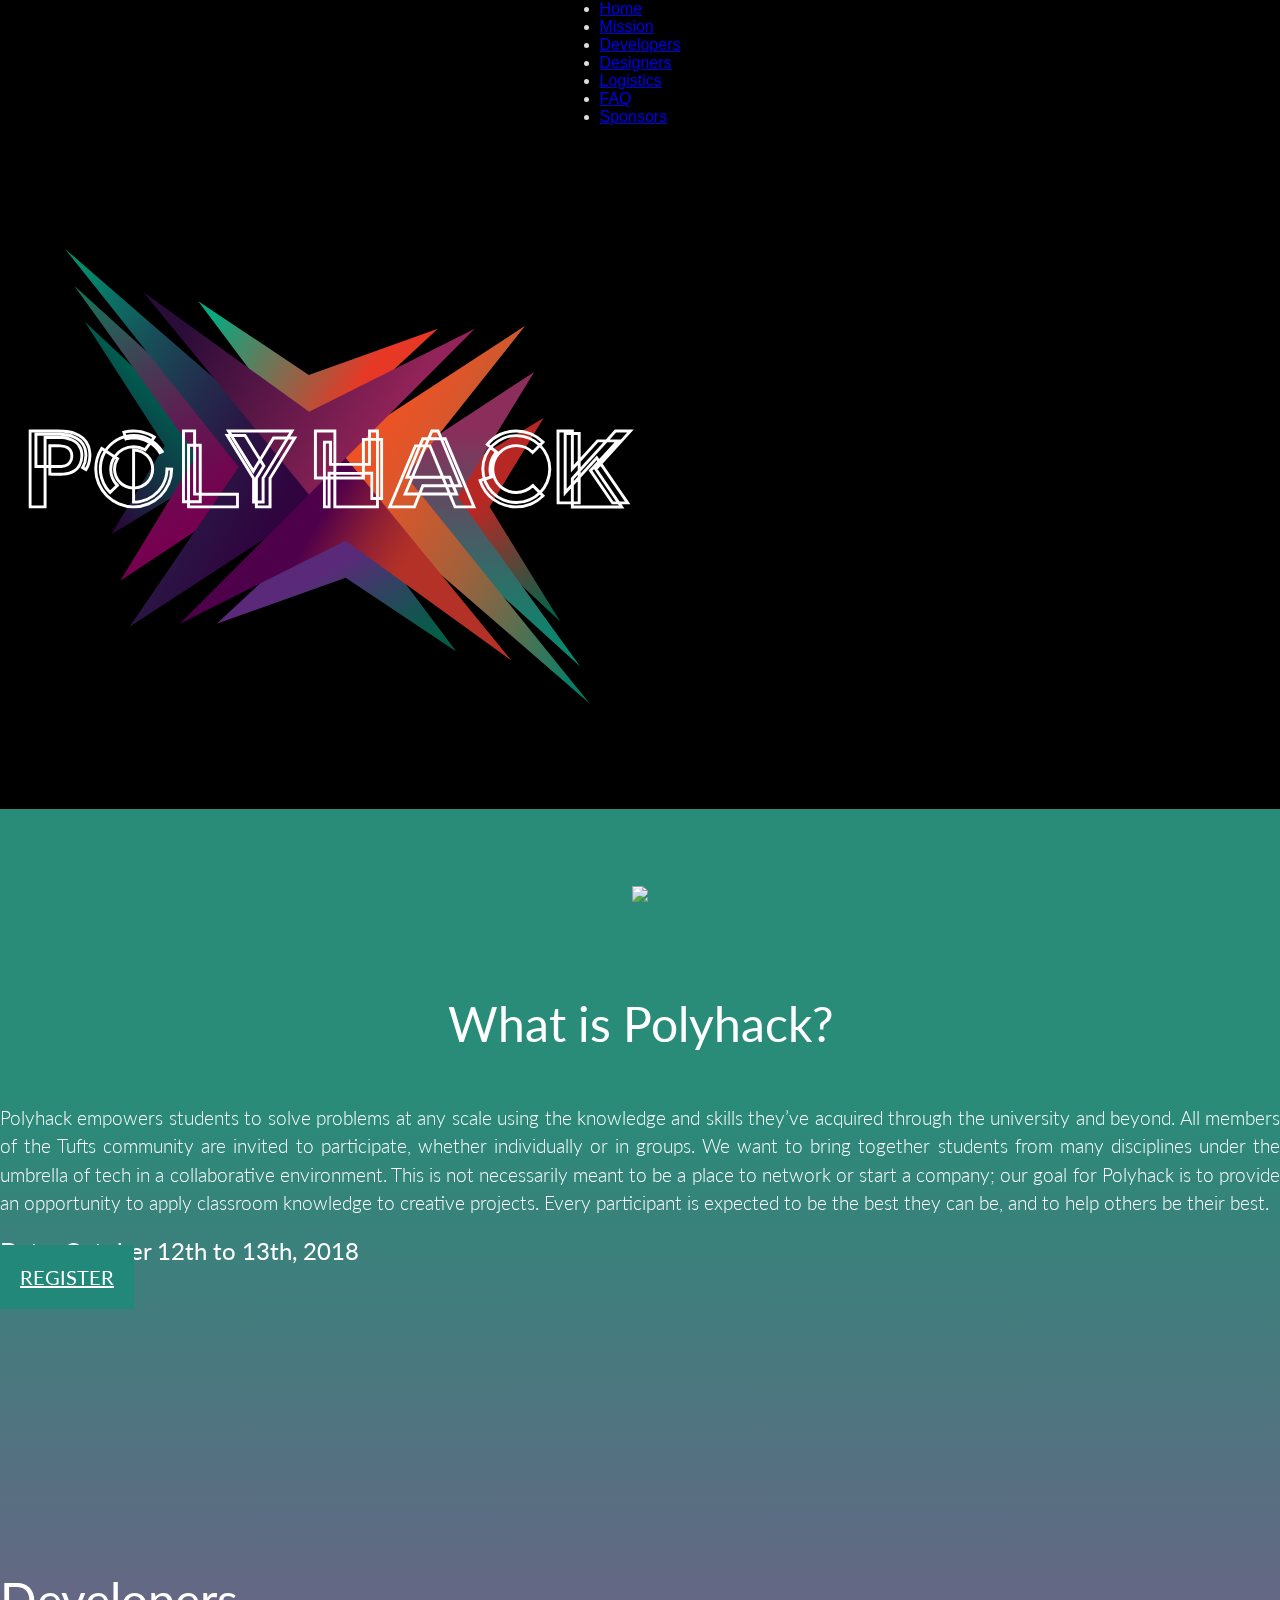
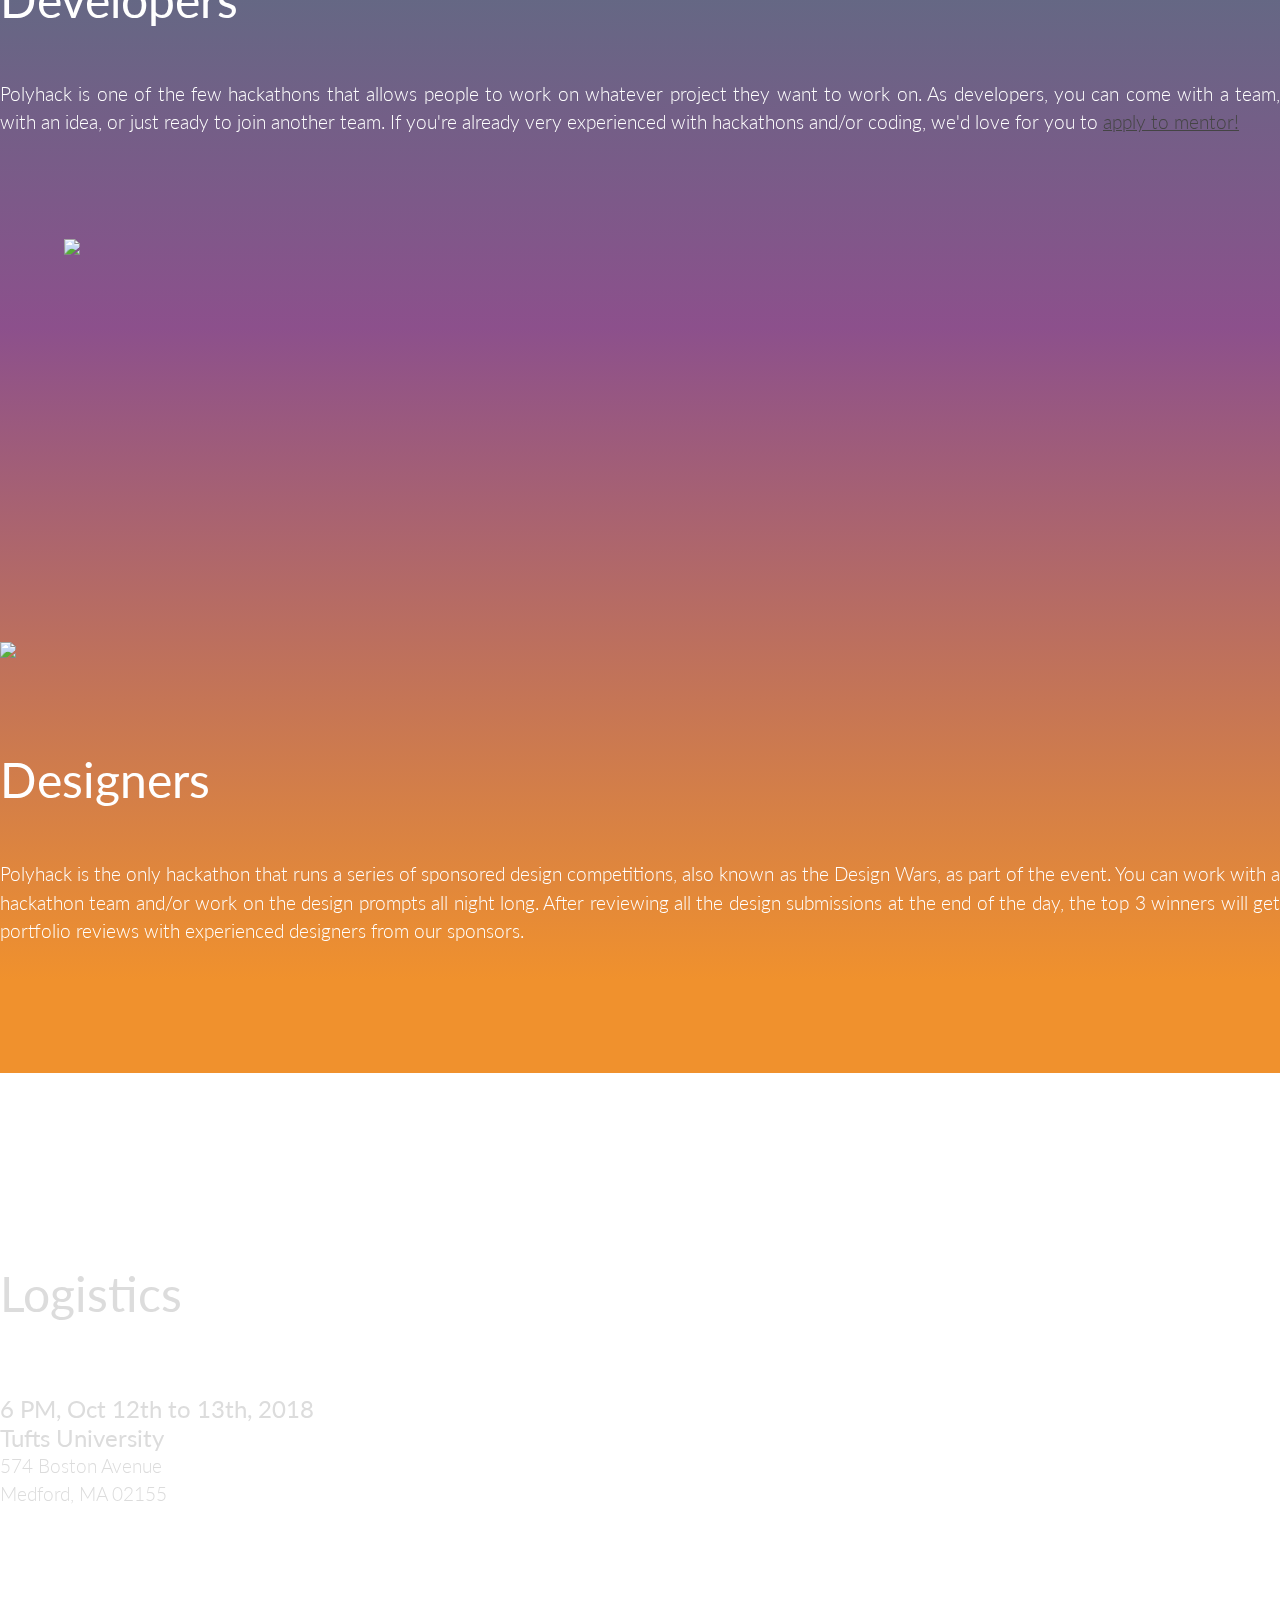
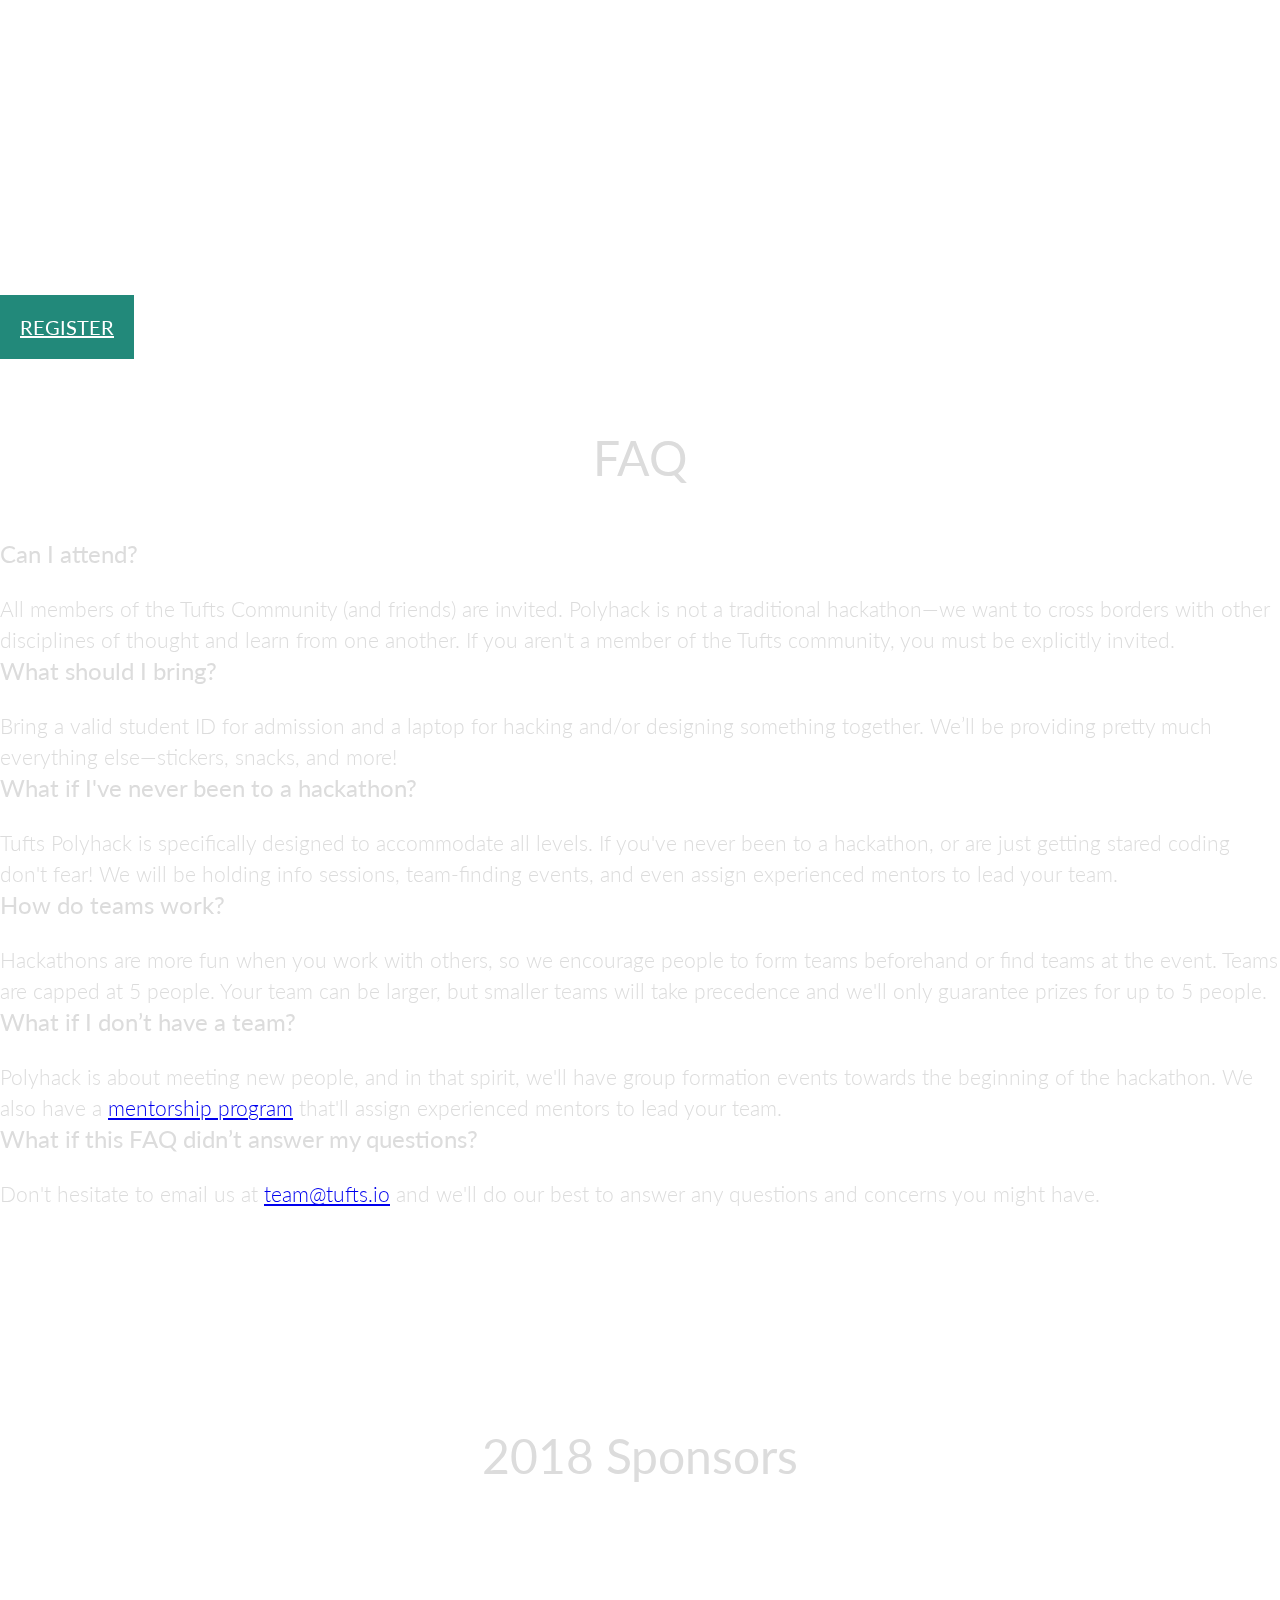
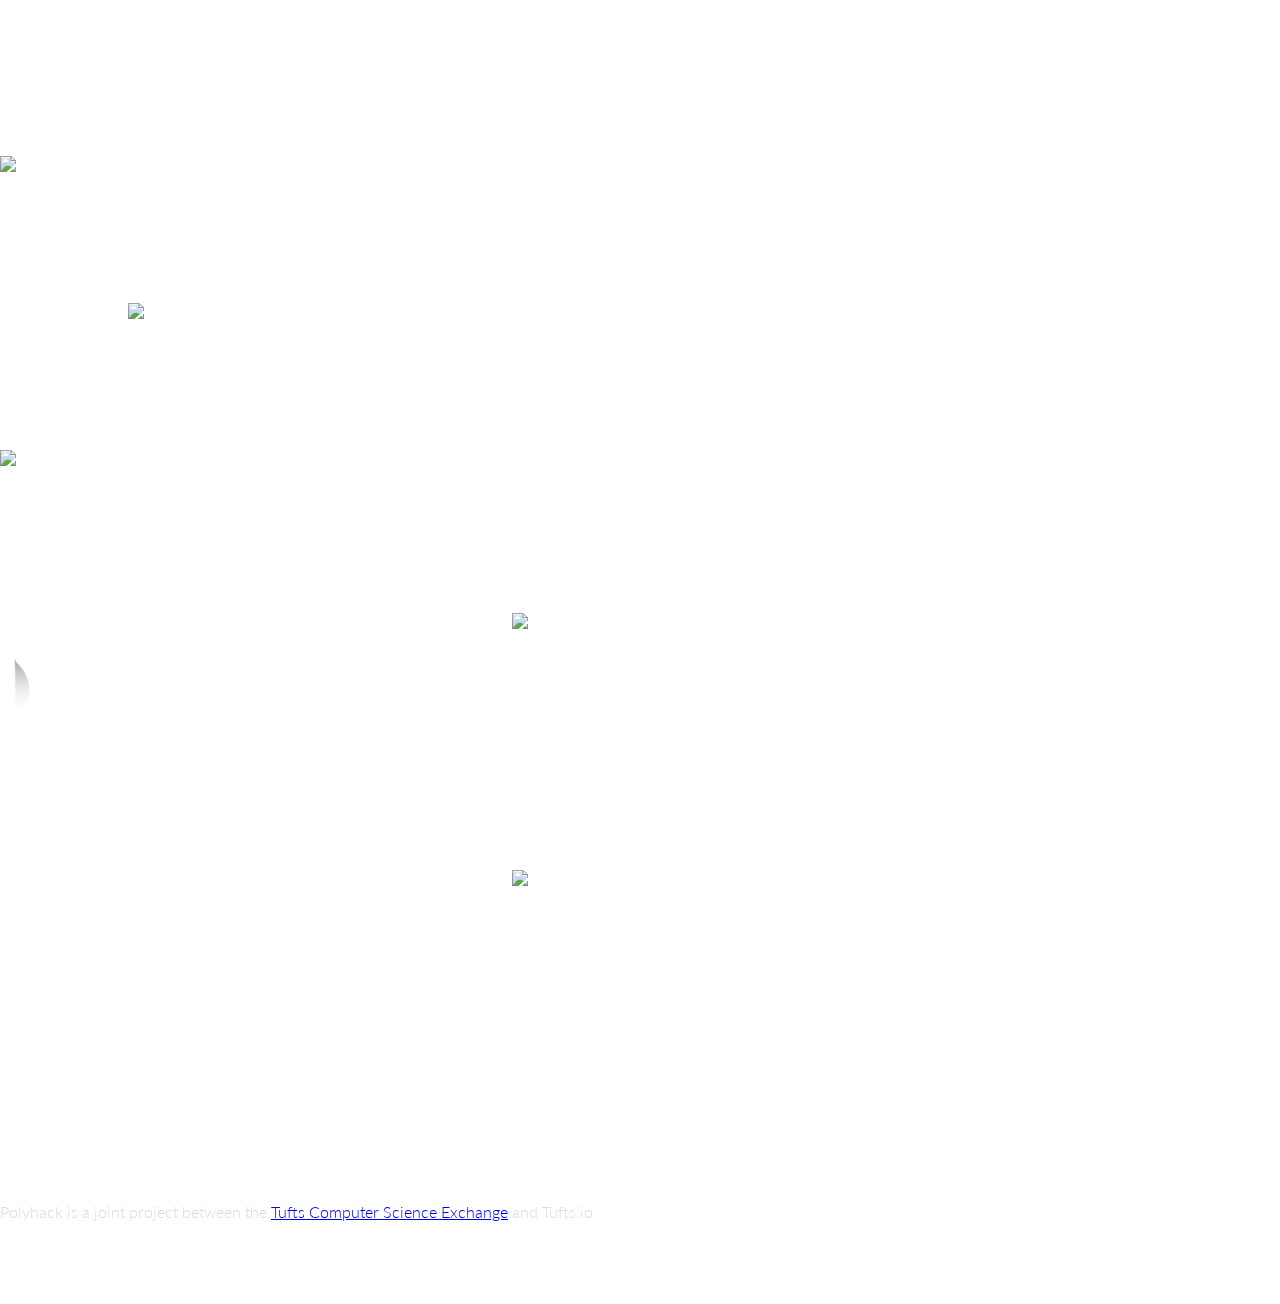
==== commit 1f6de92f: "Added FB" ====
--- a/index.html
+++ b/index.html
@@ -330,9 +330,13 @@
                 </div>
 
                 <div class="row silver">
-                    <div class="col-sm-5 col-sm-offset-3 sponsor-google">
+                    <div class="col-sm-5 col-sm-offset-1 sponsor-google">
                         <a href="https://www.google.com/about/careers/students/"><img
                             src="graphics/sponsors/google.png" /></a>
+                    </div>
+                    <div class="col-sm-5 col-sm-offset-1 sponsor-facebook">
+                        <a href="https://www.google.com/about/careers/students/"><img
+                            src="graphics/sponsors/facebook.png" /></a>
                     </div>
                 </div>
             </div>
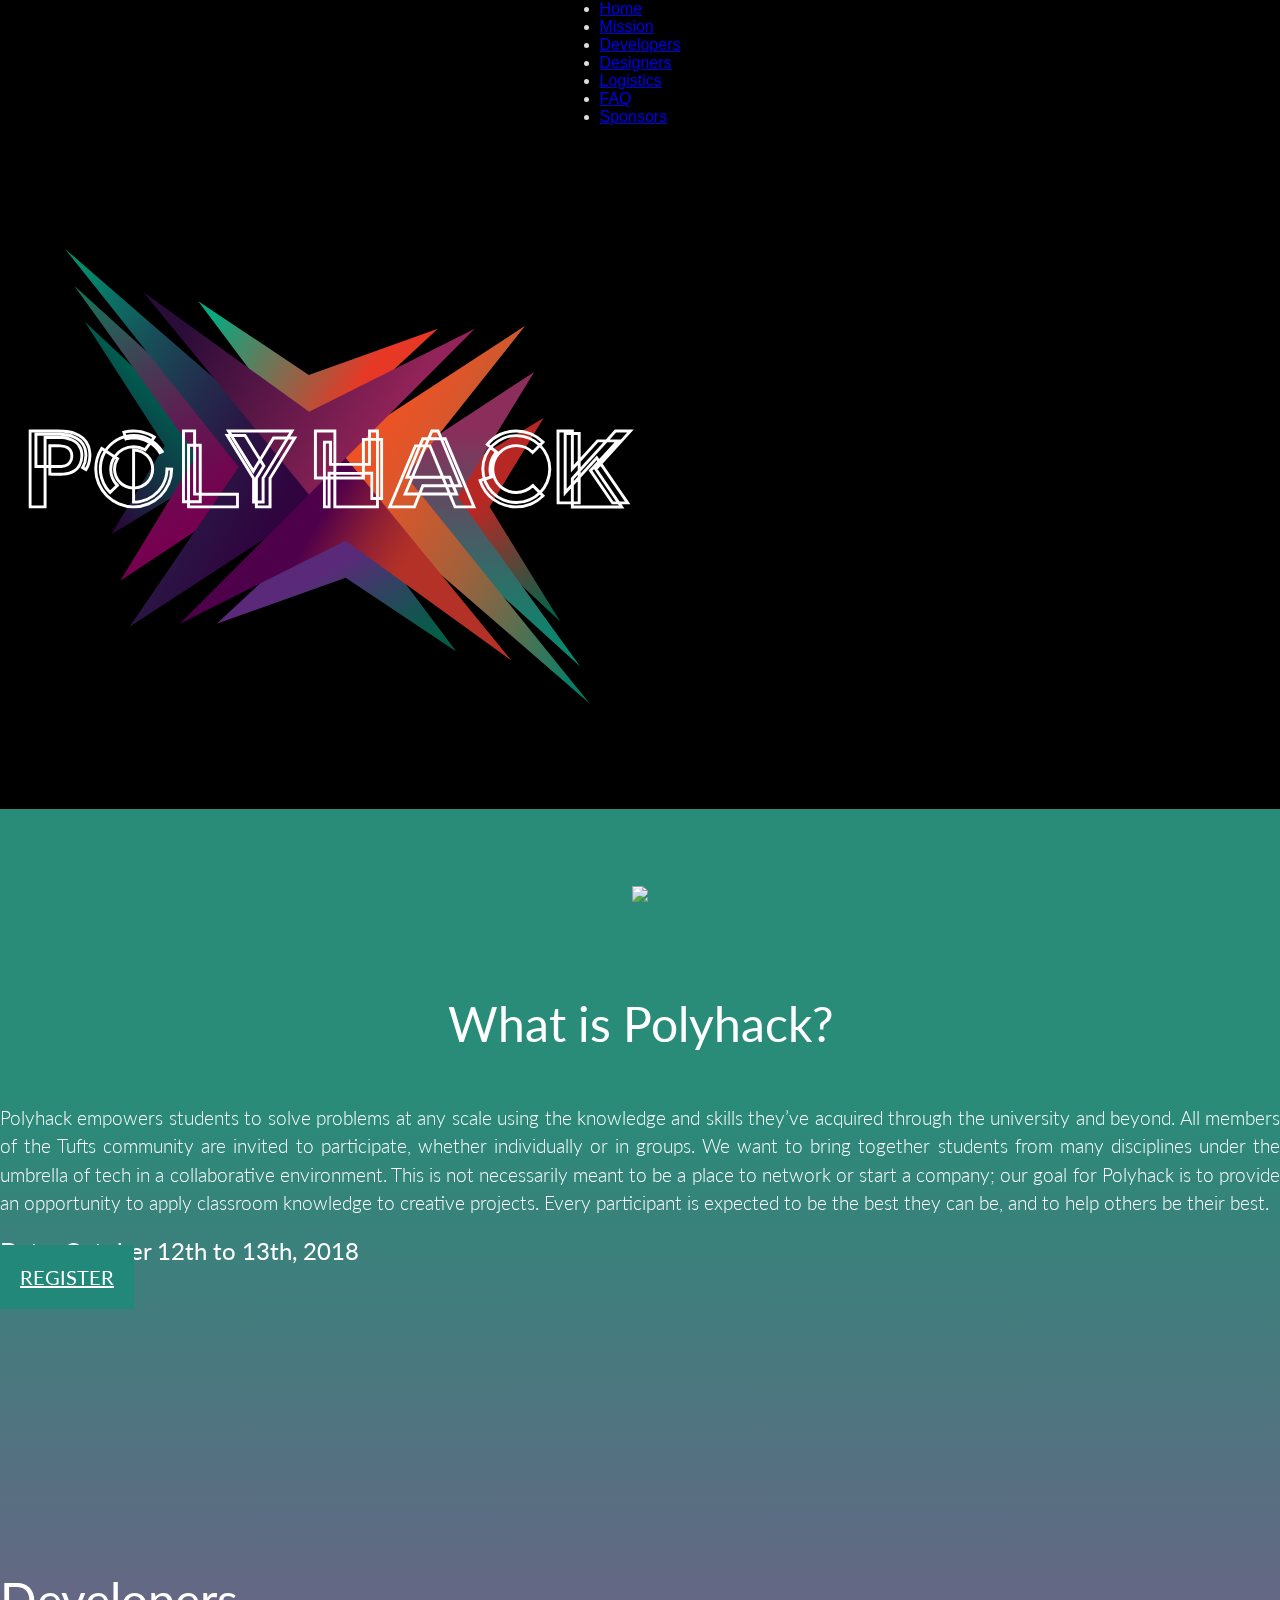
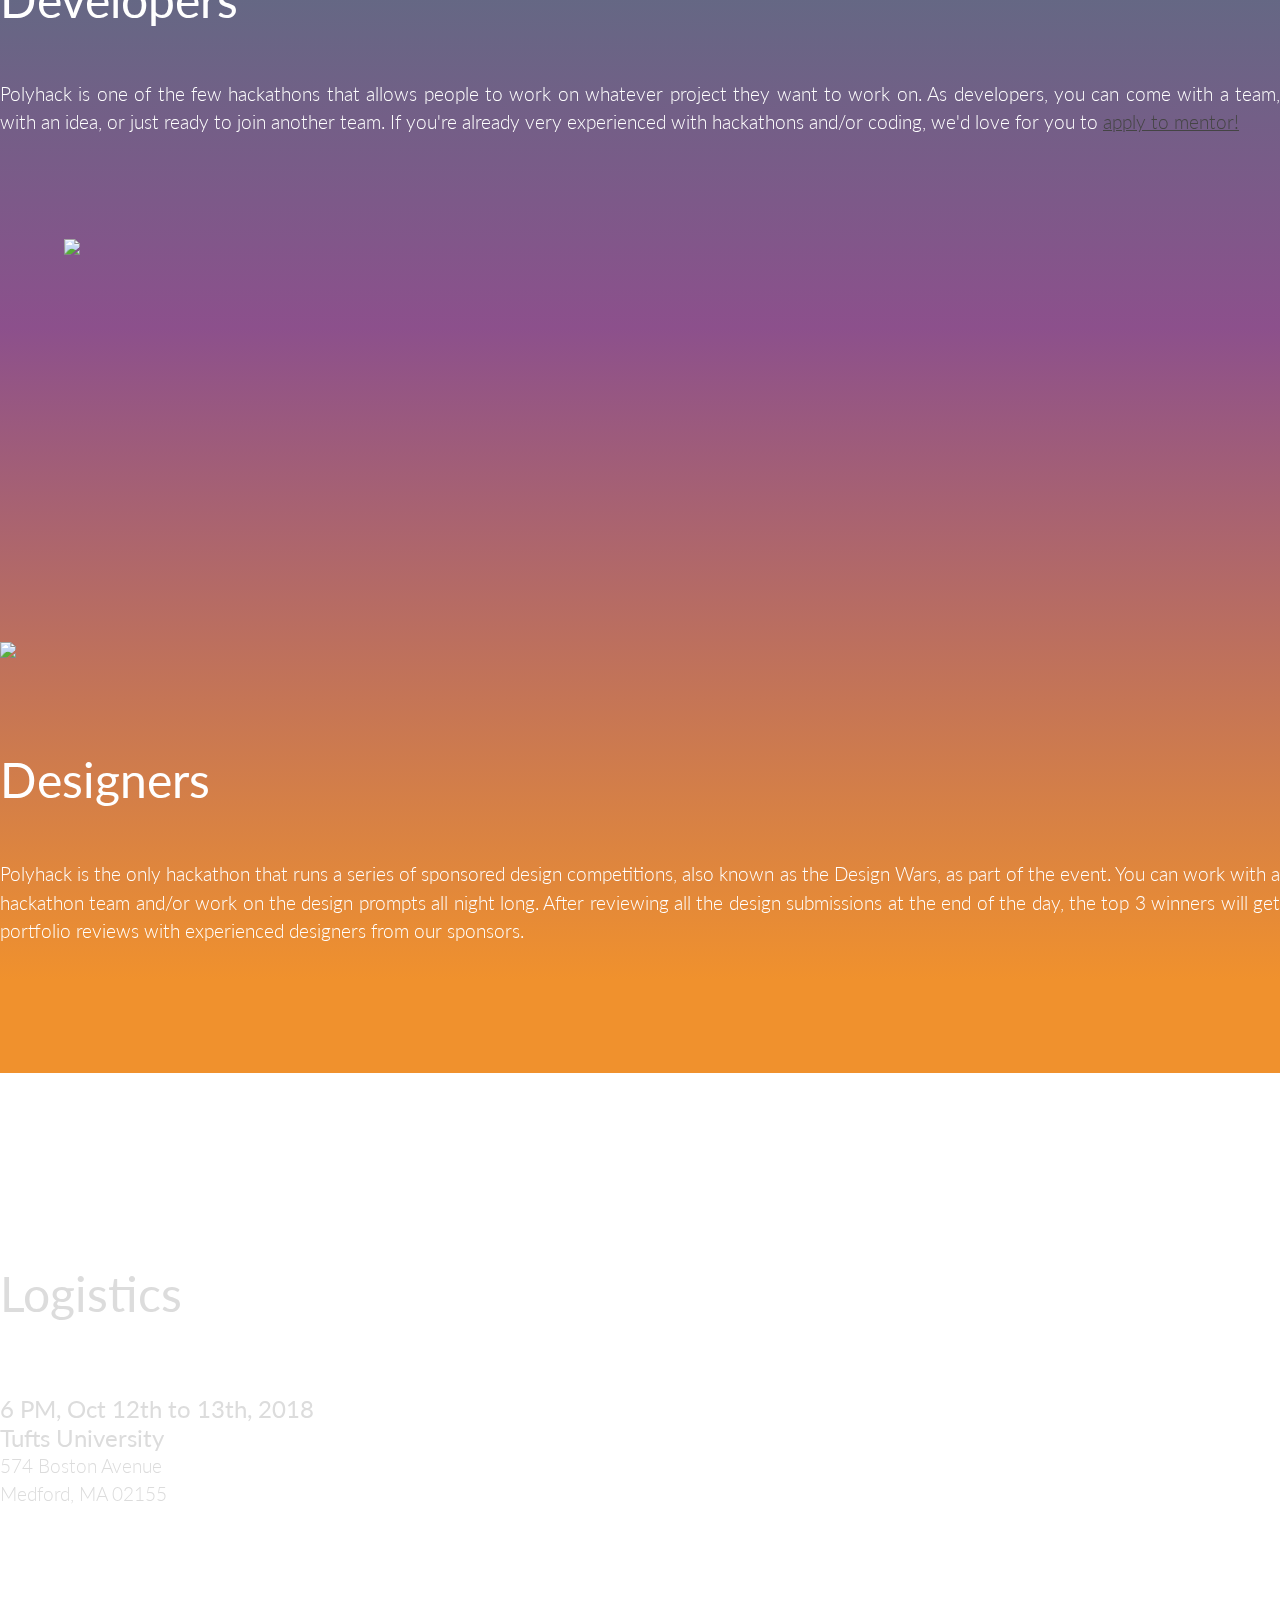
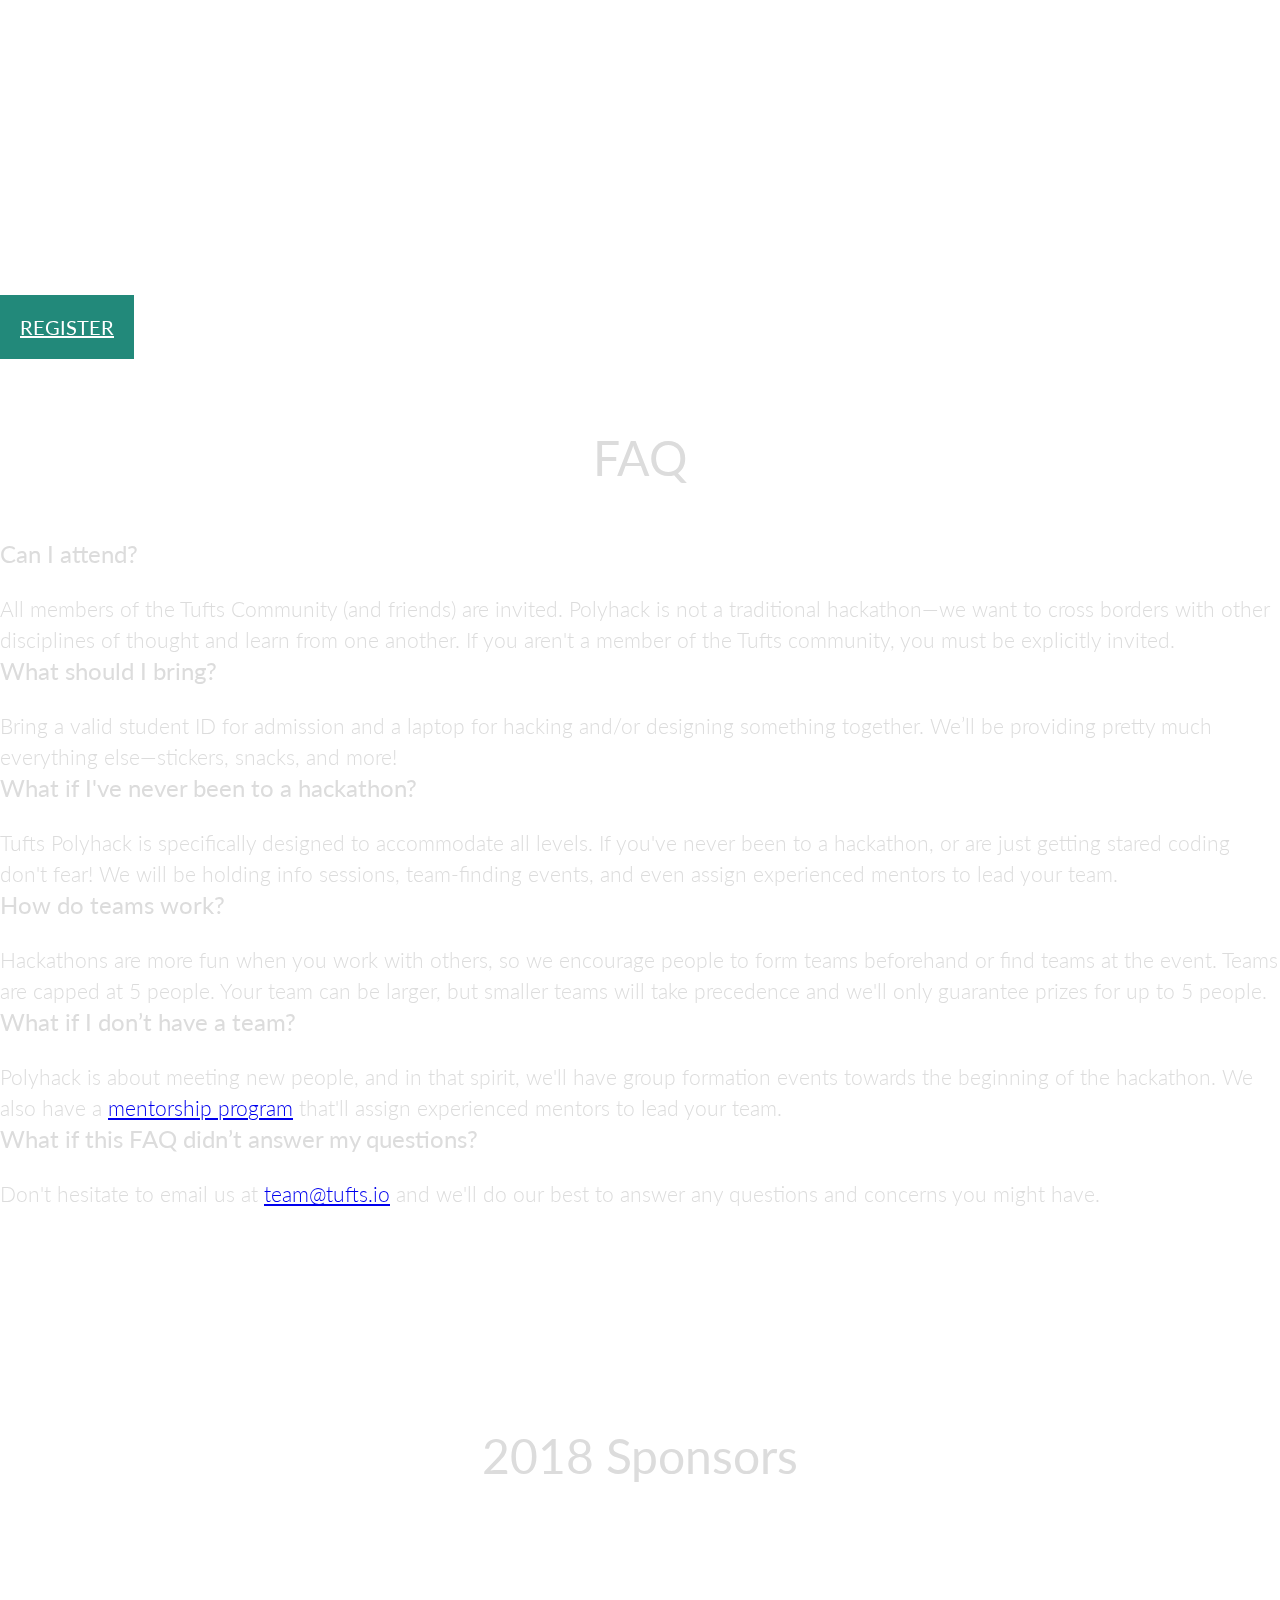
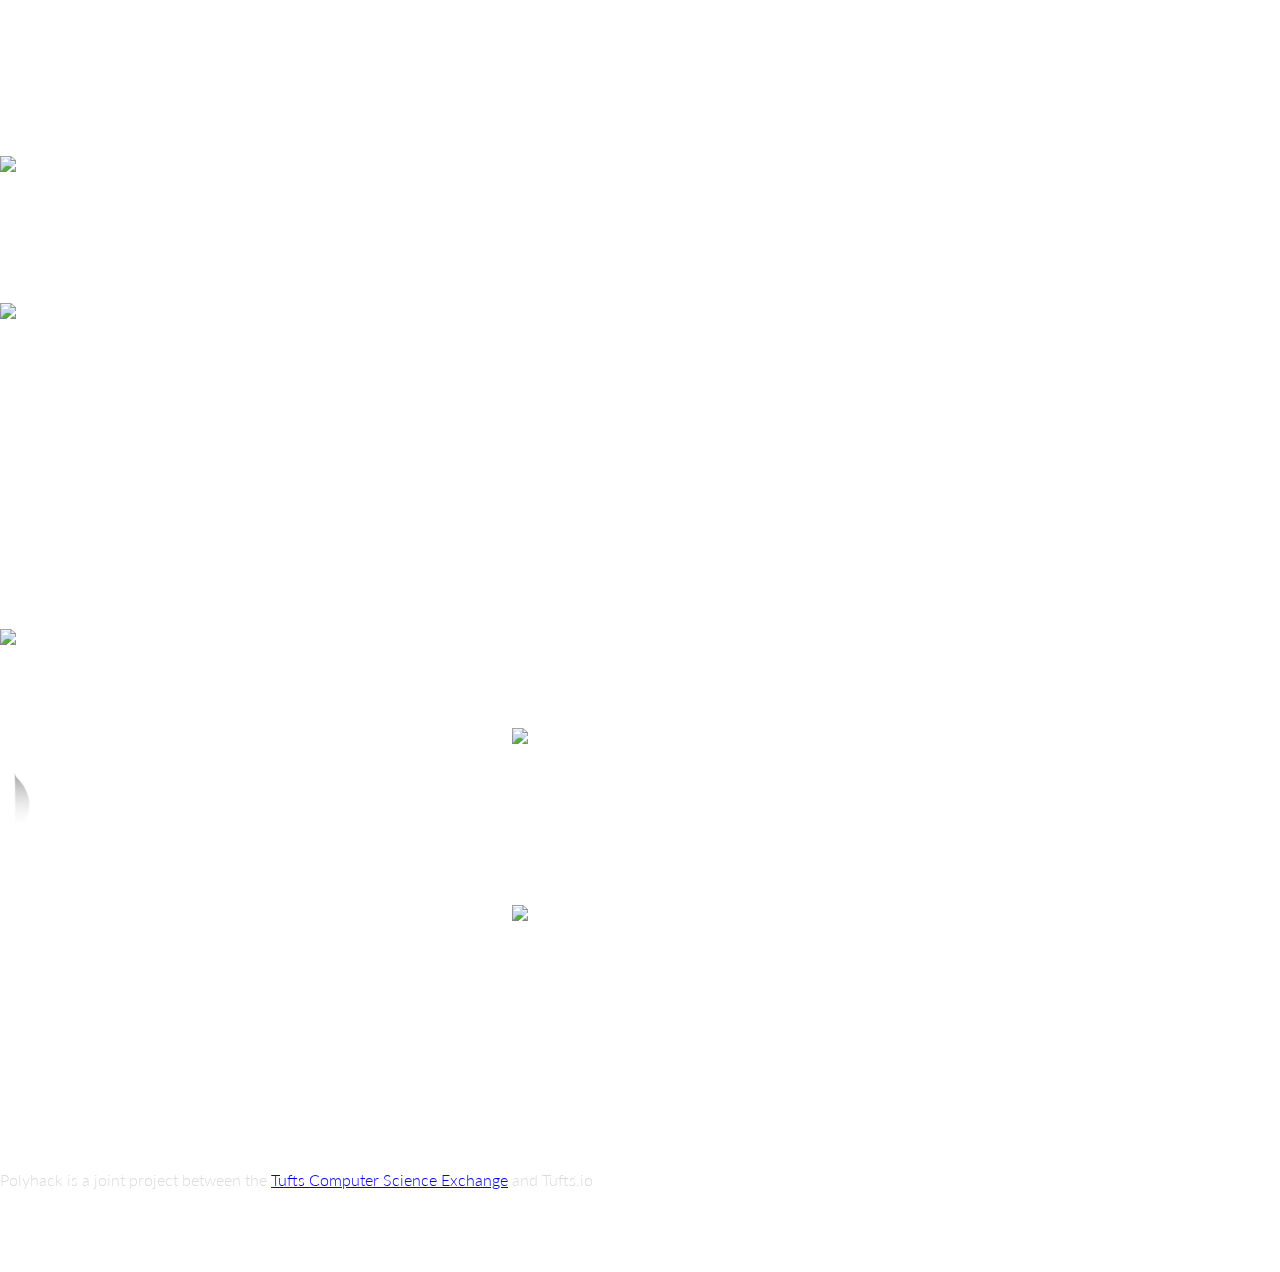
==== commit 1635dbc7: "Fixed styling" ====
--- a/index.html
+++ b/index.html
@@ -295,48 +295,47 @@
             <div class="container">
                 <h1 class="center-title">2018 Sponsors</h1>
                 <div class="row platinum">
-                    <div class="col-sm-5 col-sm-offset-1 sponsor-hubspot">
+                    <div class="col-sm-6 col-sm-offset-1 sponsor-hubspot">
                         <a href="https://www.hubspot.com/jobs/students"><img
                             src="graphics/sponsors/hubspot.png" /></a>
                     </div>
-                    <div class="col-sm-5 col-sm-offset-1 sponsor-chewy">
+                    <div class="col-sm-6 col-sm-offset-1 sponsor-chewy">
                         <a href="https://www.chewy.com/jobs"><img
                                 src="graphics/sponsors/chewy.png" /></a>
                     </div>
                 </div>
 
                 <div class="row gold">
-                    <div class="col-sm-5 col-sm-offset-1 sponsor-paytronix">
+                    <div class="col-sm-4 col-sm-offset-1 sponsor-paytronix">
                         <a href="http://www.paytronix.com/jobs/current-job-openings.aspx"><img
                             src="graphics/sponsors/paytronix.png" /></a>
                     </div>
 
-                    <div class="col-sm-5 col-sm-offset-1 sponsor-tripadvisor">
+                    <div class="col-sm-4 col-sm-offset-1 sponsor-adobe">
+                        <a href="https://www.adobe.com/careers.html"><img
+                            src="graphics/sponsors/adobe.png" /></a>
+                    </div>
+
+                    <div class="col-sm-4 col-sm-offset-1 sponsor-tripadvisor">
                         <a href="https://www.tripadvisor.com/careers/"><img
                             src="graphics/sponsors/tripadvisor.png" /></a>
                     </div>
                 </div>
 
                 <div class="row silver">
-                    <div class="col-sm-5 col-sm-offset-1 sponsor-redline">
+                    <div class="col-sm-3 col-sm-offset-1 sponsor-redline">
                         <a href="https://www.redlinetrading.com/careers/"><img
                             src="graphics/sponsors/redline.png" /></a>
                     </div>
 
-                    <div class="col-sm-5 col-sm-offset-1 sponsor-mongodb">
+                    <div class="col-sm-3 col-sm-offset-1 sponsor-mongodb">
                         <a href="https://www.mongodb.com/careers"><img
                             src="graphics/sponsors/mongo.png" /></a>
                     </div>
-                </div>
-
-                <div class="row silver">
-                    <div class="col-sm-5 col-sm-offset-1 sponsor-google">
+
+                    <div class="col-sm-3 col-sm-offset-1 sponsor-google">
                         <a href="https://www.google.com/about/careers/students/"><img
                             src="graphics/sponsors/google.png" /></a>
-                    </div>
-                    <div class="col-sm-5 col-sm-offset-1 sponsor-facebook">
-                        <a href="https://www.google.com/about/careers/students/"><img
-                            src="graphics/sponsors/facebook.png" /></a>
                     </div>
                 </div>
             </div>
--- a/style/style.css
+++ b/style/style.css
@@ -266,6 +266,7 @@
     padding-top: 8%;
 }
 
+
 #Sponsors .col-sm-5 img {
     position: relative;
     margin: 0 auto;
@@ -299,14 +300,13 @@
 }
 
 .sponsor-paytronix {
-    width: 40%;
+    width: 30%;
     padding-top: 10%;
-    padding-left: 10%;
 }
 
 .sponsor-tripadvisor img {
     width: 55%;
-    padding-top: 10%;
+    padding-top: 5%;
 }
 
 .sponsor-google img {
@@ -315,14 +315,13 @@
     padding-left: 40%;
 }
 
-.sponsor-facebook {
-    width: 40%;
-    padding-top: 2%;
+.sponsor-adobe {
+    width: 10%;
+    padding-top: 5%;
 }
 
 .sponsor-redline img {
     width: 75%;
-    padding-top: 5%;
     padding-left: 40%;
 }
 
@@ -332,46 +331,64 @@
 }
 
 @media (max-width: 750px), only screen and (max-device-width: 480px) {
-    #Sponsors .row.platinum img {
-        margin-left: 10%;
-    }
-    #Sponsors .row.gold img {
-        margin-left: 20%;
-        margin-bottom: none;
-    }
-    #Sponsors .row.silver img {
-        margin-left: 30%;
-
-    }
-
     .btn-default {
         margin-top: 60px;
         margin-bottom: 20px;
     }
 
     .sponsor-hubspot {
-        padding-top: 5%
+        display: block;
+        margin-left: auto;
+        margin-right: auto;
+        width: 60%;
+    }
+
+    .sponsor-chewy {
+        padding-top: 10%;
+        display: block;
+        margin-left: auto;
+        margin-right: auto;
+        width: 50%;
     }
 
     .sponsor-paytronix {
-        padding-left: 15%;
-        width: 75%;
+        display: block;
+        margin-left: auto;
+        margin-right: auto;
+        width: 60%;
+    }
+
+    .sponsor-adobe {
+        display: block;
+        margin-left: auto;
+        margin-right: auto;
+        width: 20%;
     }
 
     .sponsor-tripadvisor img {
-        padding-left: 10%;
+        display: block;
+        margin-left: auto;
+        margin-right: auto;
+        width: 40%;
+    }
+
+    .sponsor-redline {
+        display: block;
+        margin-right: 15%;
+    }
+
+    .sponsor-mongodb {
+        display: block;
+        padding-top: 10%;
+        margin-left: auto;
+        margin-right: auto;        
+        width: 40%;
+    }
+
+    .sponsor-google img {
+        display: block;
+        padding-top: 10%;
         width: 60%;
-    }
-
-    .sponsor-google img {
-        padding-left: 10%;
-        width: 40%;
-    }
-
-    .sponsor-facebook {
-        padding-top: 15%;
-        padding-left: 30%;
-        width: 70%;
     }
 
     .green {
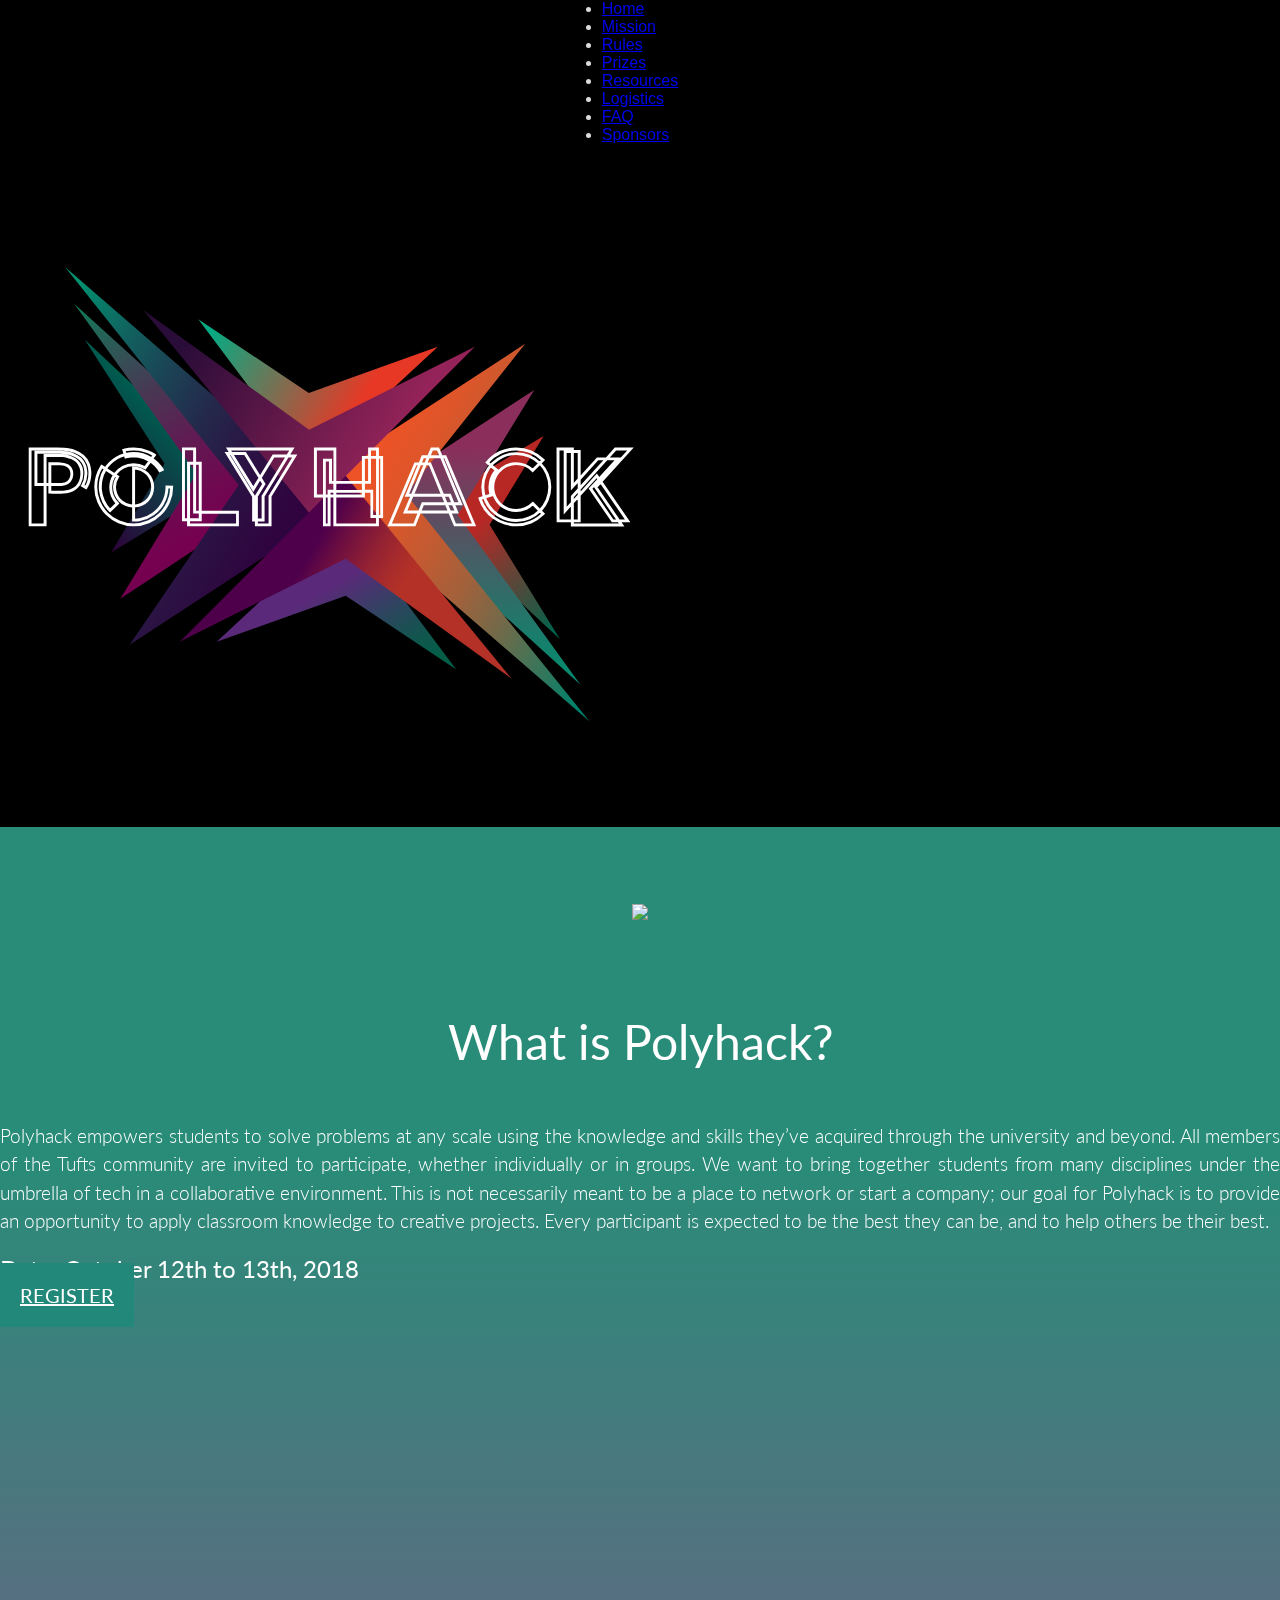
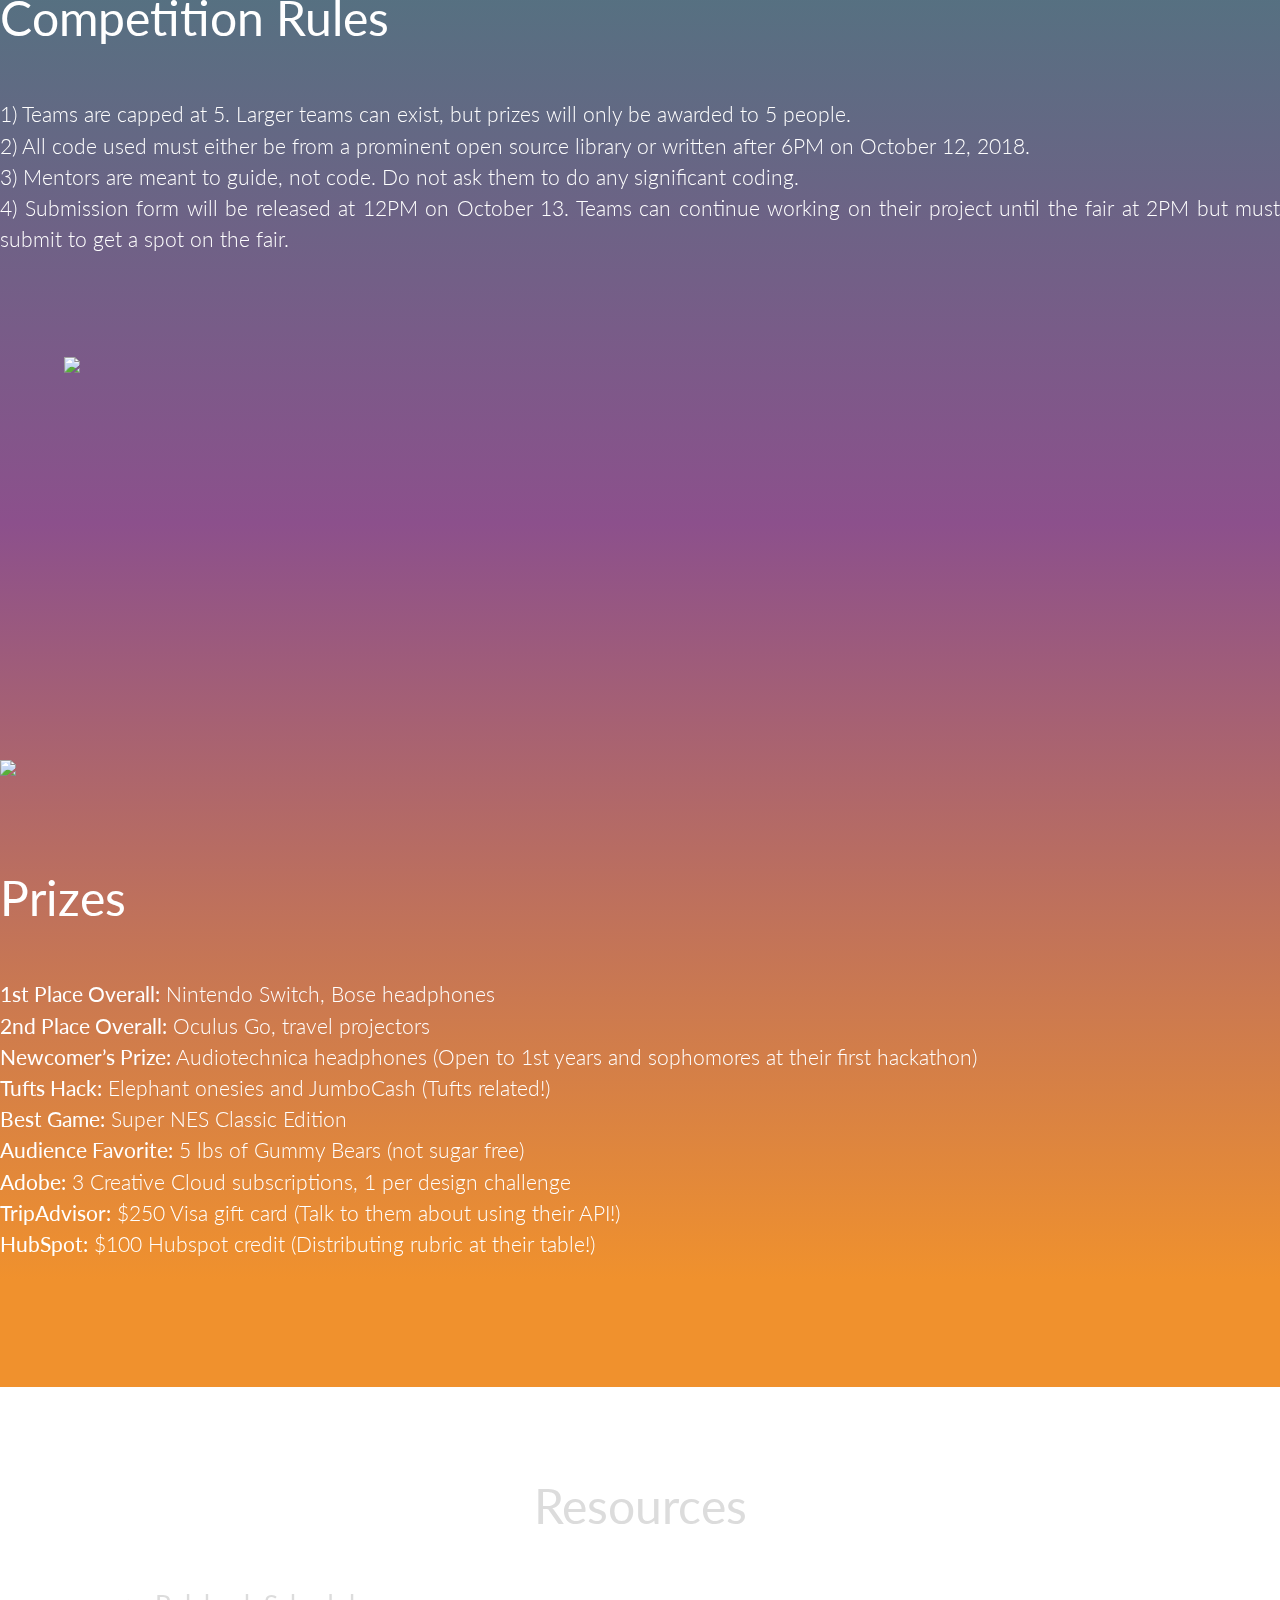
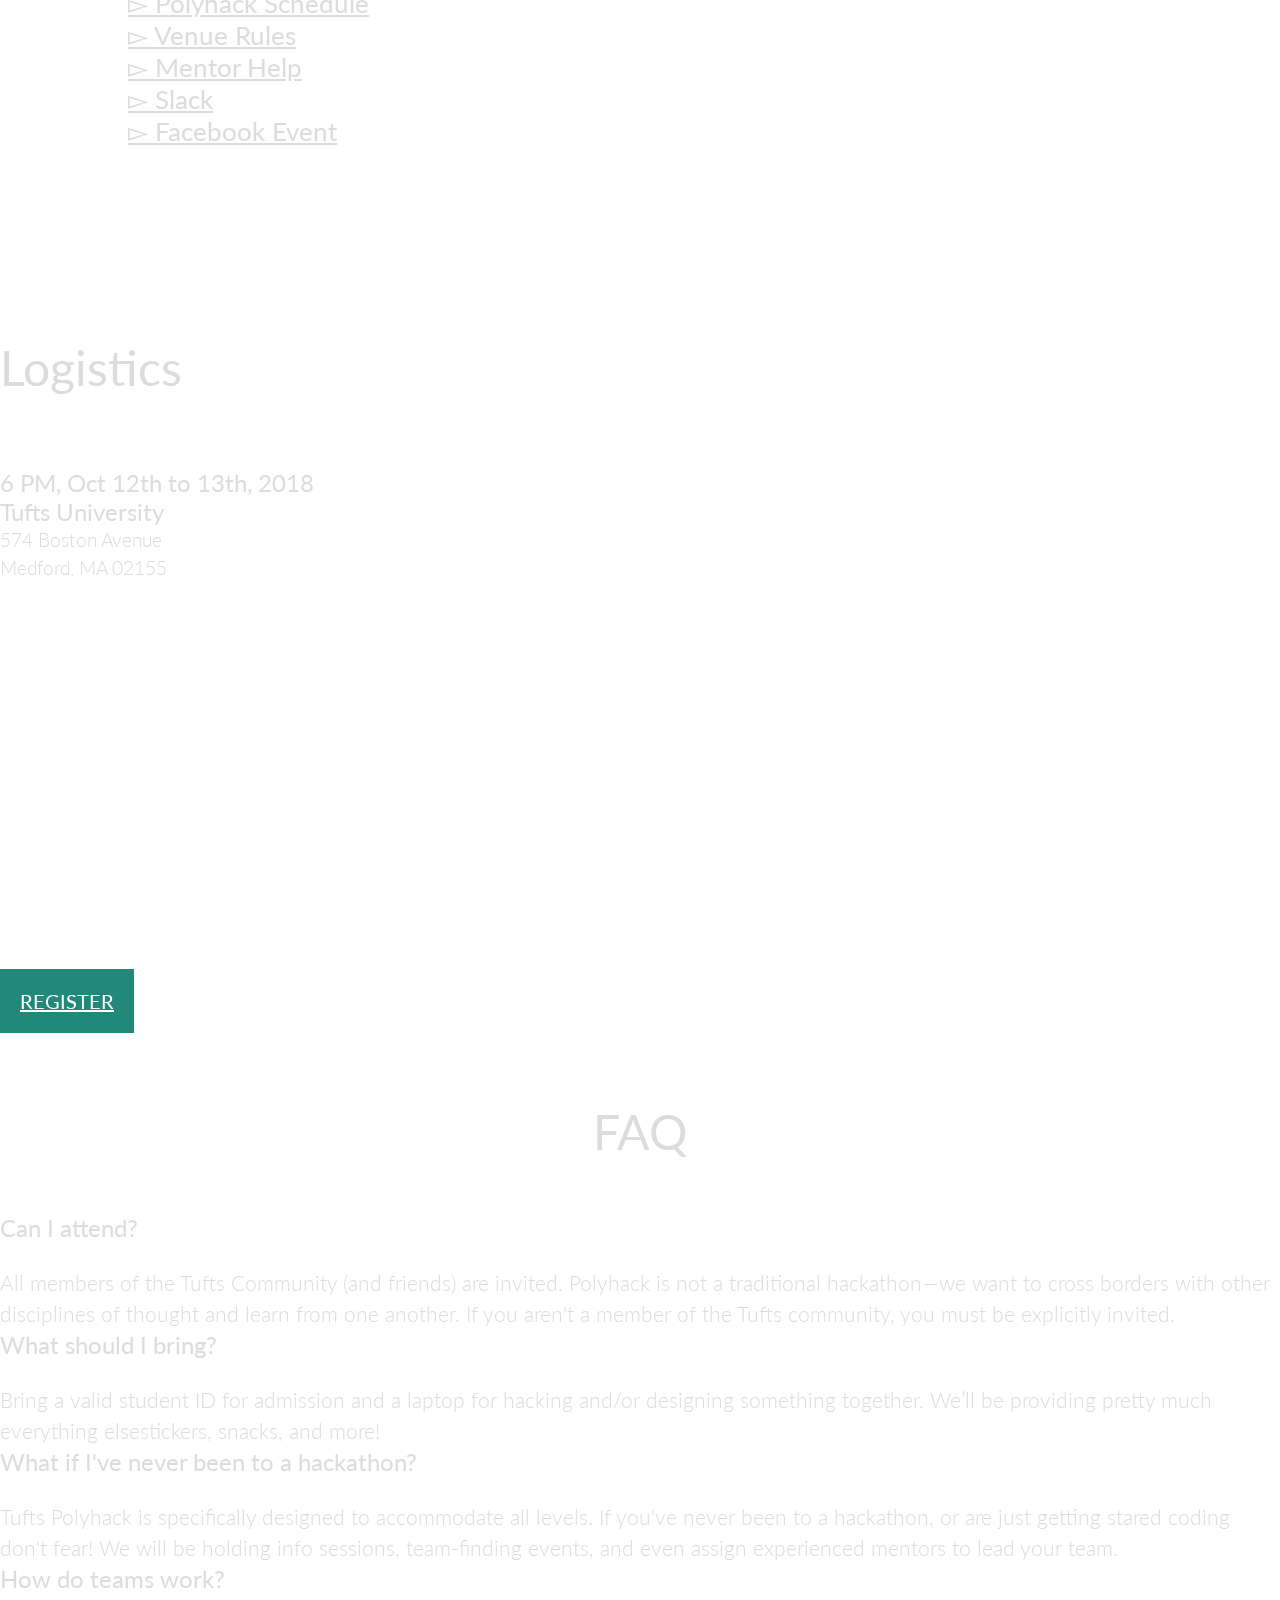
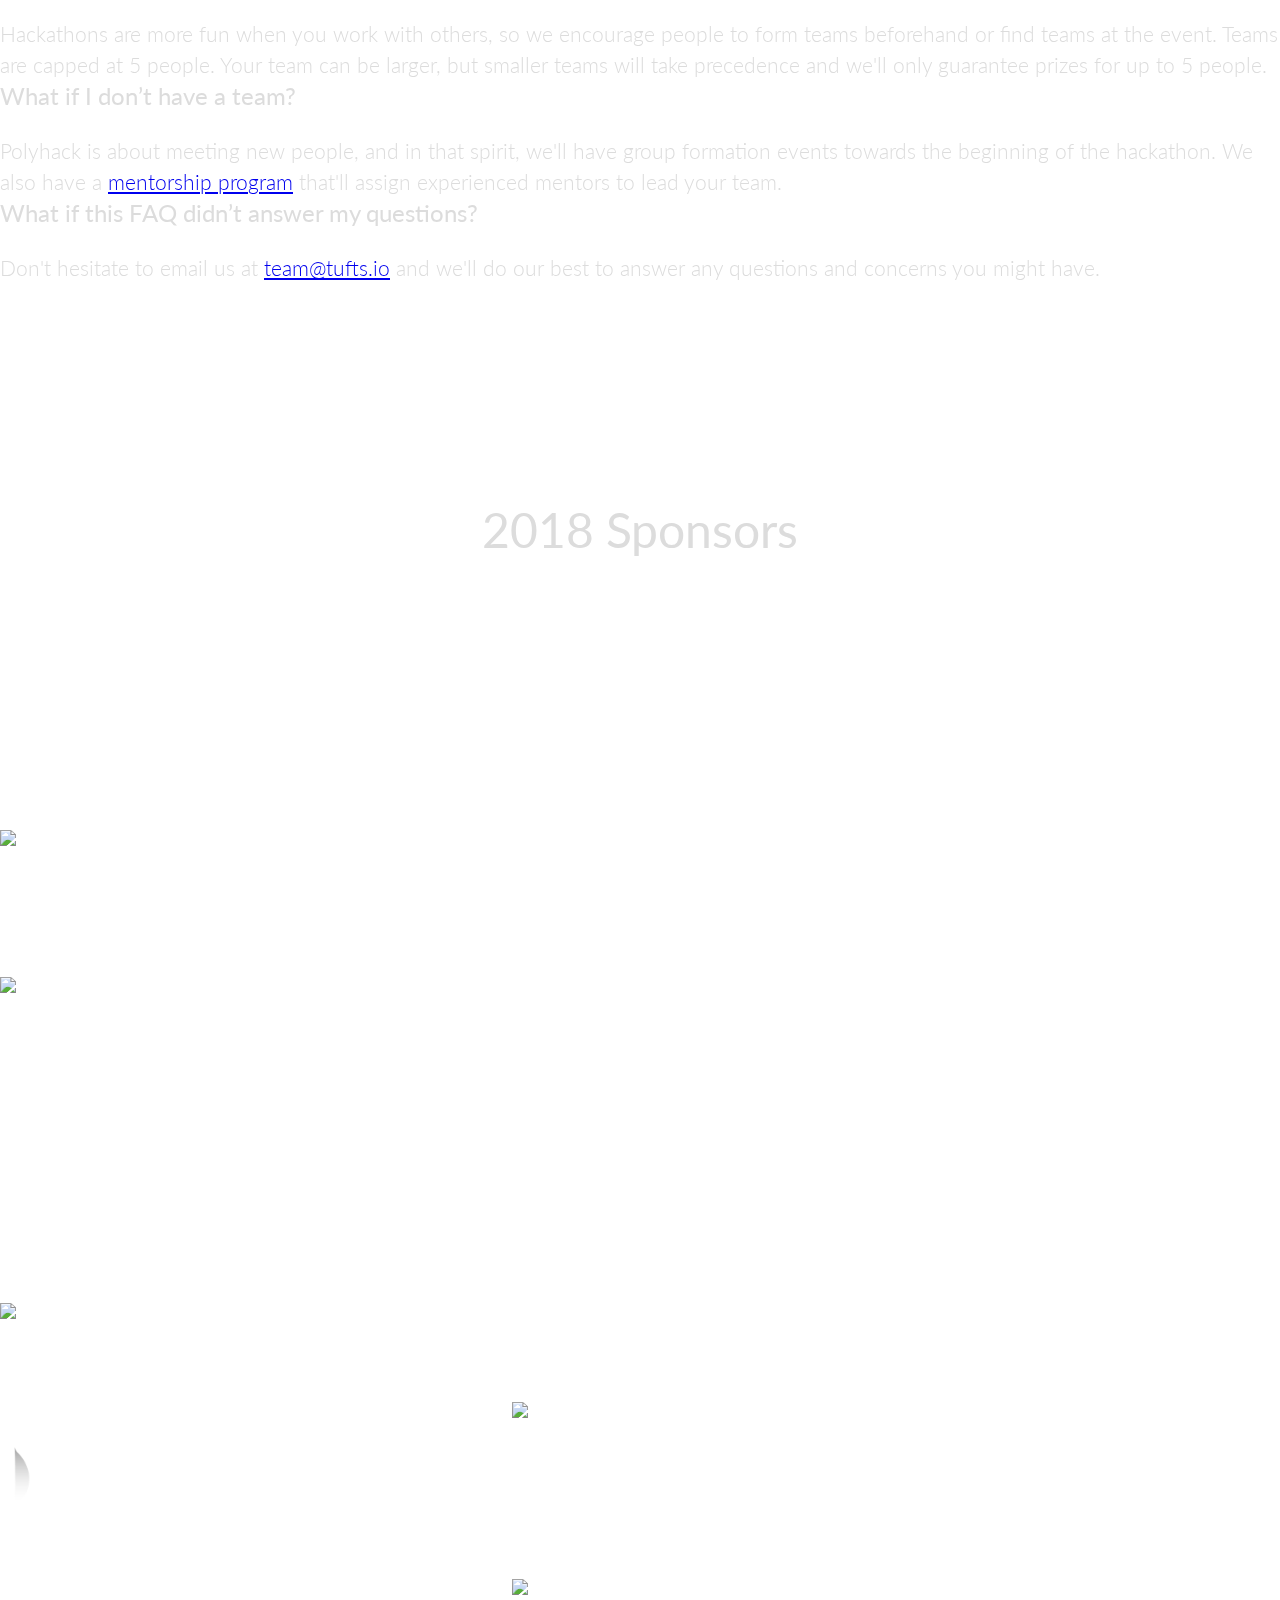
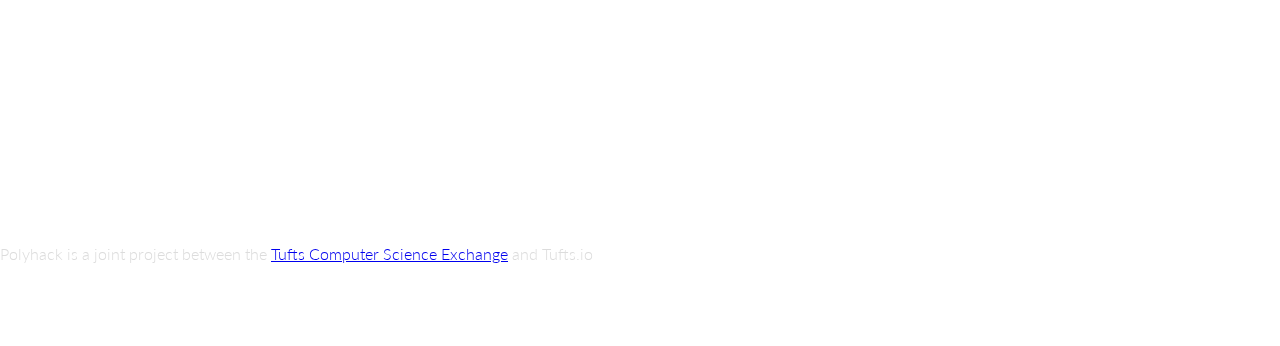
==== commit 06d7cb8e: "Updated website" ====
--- a/index.html
+++ b/index.html
@@ -8,10 +8,10 @@
     <!--Search engine result description-->
     <meta name="description" content="Polyhack:Tufts fall hackathon empowers students to solve problems at any scale using the knowledge and skills they’ve acquired through the university and beyond.">
     <!--Facebook link tags-->
-    <meta property="og:title" content="Tufts Polyhack 2018" />
-    <meta property="og:type" content="website" />
-    <meta property="og:image" content="img/polyhack.svg" />
-    <meta property="og:description" content="Polyhack:Tufts fall hackathon empowers students to solve problems at any scale using the knowledge and skills they’ve acquired through the university and beyond." />
+    <meta property="og:title" content="Tufts Polyhack 2018"/>
+    <meta property="og:type" content="website"/>
+    <meta property="og:image" content="img/polyhack.svg"/>
+    <meta property="og:description" content="Polyhack:Tufts fall hackathon empowers students to solve problems at any scale using the knowledge and skills they’ve acquired through the university and beyond."/>
 
     <!--Twitter link tags-->
     <meta name="twitter:card" content="summary">
@@ -28,14 +28,13 @@
     <link href="http://fonts.googleapis.com/css?family=Offside" rel="stylesheet" type="text/css">
     <link href="https://fonts.googleapis.com/css?family=Lato:300,400" rel="stylesheet">
     <link href='http://fonts.googleapis.com/css?family=Source+Sans+Pro' rel='stylesheet' type='text/css'>
-    <link href="style/sweetalert.css" rel="stylesheet" type="text/css">
-
-    <title>Tufts PolyHack | 2018</title>
+    <link href="style/sweetalert.css" rel="stylesheet" type="text/css" >
+
+    <title>Tufts PolyHack</title>
 
 </head>
 
 <body data-spy="scroll" data-target="#navbar">
-
     <body>
         <div id="bg"></div>
 
@@ -44,8 +43,9 @@
                 <ul class="nav navbar-nav">
                     <li role="presentation"><a href="#Home">Home</a></li>
                     <li role="presentation"><a href="#About">Mission</a></li>
-                    <li role="presentation"><a href="#Developers">Developers</a></li>
-                    <li role="presentation"><a href="#Designers">Designers</a></li>
+                    <li role="presentation"><a href="#Rules">Rules</a></li>
+                    <li role="presentation"><a href="#Prizes">Prizes</a></li>
+                    <li role="presentation"><a href="#Resources">Resources</a></li>
                     <li role="presentation"><a href="#Logistics">Logistics</a></li>
                     <li role="presentation"><a href="#FAQ">FAQ</a></li>
                     <li role="presentation"><a href="#Sponsors">Sponsors</a></li>
@@ -197,12 +197,15 @@
                         </div>
                     </div>
 
-                    <div class="row purplepart" id="Developers">
+                    <div class="row purplepart" id="Rules">
                         <div class="col-sm-1">
                         </div>
                         <div class="col-sm-6">
-                            <h1 class="left-title">Developers</h1>
-                            <h3 id="mission">Polyhack is one of the few hackathons that allows people to work on whatever project they want to work on. As developers, you can come with a team, with an idea, or just ready to join another team. If you're already very experienced with hackathons and/or coding, we'd love for you to <a href="http://tufts.io/polyhack18-mentor">apply to mentor!</a></h3>
+                            <h1 class="left-title">Competition Rules</h1>
+                            <p>1) Teams are capped at 5. Larger teams can exist, but prizes will only be awarded to 5 people.</p>
+        					<p>2) All code used must either be from a prominent open source library or written after 6PM on October 12, 2018.</p>
+        					<p>3) Mentors are meant to guide, not code. Do not ask them to do any significant coding.</p>
+        					<p>4) Submission form will be released at 12PM on October 13. Teams can continue working on their project until the fair at 2PM but must submit to get a spot on the fair.</p>
                         </div>
                         <div class="col-sm-4 purple">
                             <img src="graphics/companions/purple.svg" width = 90%;/>
@@ -211,19 +214,23 @@
                         </div>
                     </div>
 
-
-                    <div class="row orangepart" id="Designers">
+                    <div class="row orangepart" id="Prizes">
                         <div class="col-sm-1">
                         </div>
                         <div class="col-sm-4 orange">
                             <img src="graphics/companions/orange.svg" width = 90%;/>
                         </div>
                         <div class="col-sm-6">
-                            <h1 class="right-title">Designers</h1>
-                            <h3 id="mission">Polyhack is the only hackathon that runs a series of sponsored design competitions, also known as the Design Wars, as part of the event. You can work with a hackathon team and/or work on the design prompts all night long. After reviewing all the design submissions at the end of the day, the top 3 winners will get portfolio reviews with experienced designers from our sponsors.</h3>
-
-                        </div>
-                        <div class="col-sm-1">
+                            <h1 class="right-title">Prizes</h1>
+                            <p><b>1st Place Overall:</b> Nintendo Switch, Bose headphones</p>
+                            <p><b>2nd Place Overall:</b> Oculus Go, travel projectors</p>
+                            <p><b>Newcomer’s Prize:</b> Audiotechnica headphones (Open to 1st years and sophomores at their first hackathon)</p>
+                            <p><b>Tufts Hack:</b> Elephant onesies and JumboCash (Tufts related!)</p>
+                            <p><b>Best Game:</b> Super NES Classic Edition</p>
+                            <p><b>Audience Favorite:</b> 5 lbs of Gummy Bears (not sugar free)</p>
+                            <p><b>Adobe:</b> 3 Creative Cloud subscriptions, 1 per design challenge</p>
+                            <p><b>TripAdvisor:</b> $250 Visa gift card (Talk to them about using their API!)</p>
+                            <p><b>HubSpot:</b> $100 Hubspot credit (Distributing rubric at their table!)</p>
                         </div>
                     </div>
                 </div>
@@ -231,6 +238,17 @@
         </div>
 
         <!--End of gradient-->
+
+        <div class="row" id="Resources">
+            <div class="container">
+                <h1 class="center-title">Resources</h1>
+                <h2><a class="not-blue-link" href="https://docs.google.com/document/d/1aJGJxb7Nw-euoaumo1XosoWnu9N04lMmR_UbLVnbYZM/edit?usp=sharing">&#9659; Polyhack Schedule</a></h2>
+                <h2><a class="not-blue-link" href="https://docs.google.com/document/d/1QM0peZ2x6b7oc2GIDiLxUfGlTvBYtPvY6qqEESK47wo/edit?usp=sharing">&#9659; Venue Rules</a></h2>
+                <h2><a class="not-blue-link" href="https://halliganhelper.com">&#9659; Mentor Help</a></h2>
+                <h2><a class="not-blue-link" href="https://polyhack2018.slack.com/">&#9659; Slack</a></h2>
+                <h2><a class="not-blue-link" href="https://www.facebook.com/events/868768499892037/">&#9659; Facebook Event</a></h2>
+            </div>
+        </div>
 
         <div class="row" id="Logistics">
             <div class="container">
@@ -242,7 +260,7 @@
                         <h2>Tufts University</h2>
                         <h3>574 Boston Avenue
                             <br/>Medford, MA 02155</h3>
-                    </div>
+                        </div>
                 </div>
                 <div class="col-md-1"></div>
                 <div class="col-md-7">
@@ -259,29 +277,25 @@
                 <div class="row collapse-group">
                     <div class="col-md-4">
                         <h2 class="question left-title">Can I attend?</h2>
-                        <p class="answer">All members of the Tufts Community (and friends) are invited. Polyhack is not a traditional hackathon&mdash;we want to cross borders with other disciplines of thought and learn from one another. If you aren't a member of the Tufts
-                            community, you must be explicitly invited.</p>
+                        <p class="answer">All members of the Tufts Community (and friends) are invited. Polyhack is not a traditional hackathon&mdash;we want to cross borders with other disciplines of thought and learn from one another. If you aren't a member of the Tufts community, you must be explicitly invited.</p>
                     </div>
                     <div class="col-md-4">
                         <h2 class="question left-title">What should I bring?</h2>
-                        <p class="answer">Bring a valid student ID for admission and a laptop for hacking and/or designing something together. We’ll be providing pretty much everything else&mdash;stickers, snacks, and more!</p>
+                        <p class="answer">Bring a valid student ID for admission and a laptop for hacking and/or designing something together. We’ll be providing pretty much everything elsestickers, snacks, and more!</p>
                     </div>
                     <div class="col-md-4">
                         <h2 class="question left-title">What if I've never been to a hackathon?</h2>
-                        <p class="answer">Tufts Polyhack is specifically designed to accommodate all levels. If you've never been to a hackathon, or are just getting stared coding don't fear! We will be holding info sessions, team-finding events, and even assign experienced
-                            mentors to lead your team.</p>
+                        <p class="answer">Tufts Polyhack is specifically designed to accommodate all levels. If you've never been to a hackathon, or are just getting stared coding don't fear! We will be holding info sessions, team-finding events, and even assign experienced mentors to lead your team.</p>
                     </div>
                 </div>
                 <div class="row">
                     <div class="col-md-4">
                         <h2 class="question left-title">How do teams work?</h2>
-                        <p class="answer">Hackathons are more fun when you work with others, so we encourage people to form teams beforehand or find teams at the event. Teams are capped at 5 people. Your team can be larger, but smaller teams will take precedence and we'll
-                            only guarantee prizes for up to 5 people.</p>
+                        <p class="answer">Hackathons are more fun when you work with others, so we encourage people to form teams beforehand or find teams at the event. Teams are capped at 5 people. Your team can be larger, but smaller teams will take precedence and we'll only guarantee prizes for up to 5 people.</p>
                     </div>
                     <div class="col-md-4">
                         <h2 class="question left-title">What if I don’t have a team?</h2>
-                        <p class="answer">Polyhack is about meeting new people, and in that spirit, we'll have group formation events towards the beginning of the hackathon. We also have a <a href="http://tufts.io/polyhack18-mentor">mentorship program</a> that'll assign experienced
-                            mentors to lead your team.</p>
+                        <p class="answer">Polyhack is about meeting new people, and in that spirit, we'll have group formation events towards the beginning of the hackathon. We also have a <a href="http://tufts.io/polyhack18-mentor">mentorship program</a> that'll assign experienced mentors to lead your team.</p>
                     </div>
                     <div class="col-md-4">
                         <h2 class="question left-title">What if this FAQ didn’t answer my questions?</h2>
@@ -340,46 +354,45 @@
                 </div>
             </div>
         </div>
-        </div>
-
-        <div class="row" id="footer">
-            <div class="container">
-                <div class="row">
-                    <h4 class="text-center">Polyhack is a joint project between the <a href="http://tuftscsx.github.io/">Tufts Computer Science Exchange</a> and Tufts.io</h4>
-                </div>
-            </div>
-        </div>
-
-        <script type="text/javascript" src="script/jq.js"></script>
-        <script type="text/javascript" src="script/underscore.js"></script>
-        <script type="text/javascript" src="script/snap.svg.js"></script>
-        <script type="text/javascript" src="script/vivus.min.js"></script>
-        <script type="text/javascript" src="script/art.js"></script>
-        <script type="text/javascript" src="script/scrollspy.js"></script>
-        <script type="text/javascript" src="script/cheet.min.js"></script>
-        <script type="text/javascript" src="script/sweetalert.min.js"></script>
-        <script>
-            cheet('↑ ↑ ↓ ↓ ← → ← → b a', function() {
-                sweetAlert({
-                        title: "Congratulations! You found the secret code!",
-                        text: "Enter your Tufts email to be entered for a prize!",
-                        type: "input",
-                        showCancelButton: true,
-                        closeOnConfirm: false,
-                        animation: "slide-from-top",
-                        inputPlaceholder: "email@tufts.edu"
-                    },
-                    function(inputValue) {
-                        if (inputValue === false) return false;
-                        if (inputValue === "") {
-                            sweetAlert.showInputError("We need an email from you!");
-                            return false
-                        }
-                        sweetAlert("Congratulations!");
-                        sendMsg(inputValue, "team@tufts.io")
-                    });
-            });
-        </script>
-    </body>
+    </div>
+
+    <div class="row" id="footer">
+        <div class="container">
+            <div class="row">
+                <h4 class="text-center">Polyhack is a joint project between the <a href="http://tuftscsx.github.io/">Tufts Computer Science Exchange</a> and Tufts.io</h4>
+            </div>
+        </div>
+    </div>
+
+    <script type="text/javascript" src="script/jq.js"></script>
+    <script type="text/javascript" src="script/underscore.js"></script>
+    <script type="text/javascript" src="script/snap.svg.js"></script>
+    <script type="text/javascript" src="script/vivus.min.js"></script>
+    <script type="text/javascript" src="script/art.js"></script>
+    <script type="text/javascript" src="script/scrollspy.js"></script>
+    <script type="text/javascript" src="script/cheet.min.js"></script>
+    <script type="text/javascript" src="script/sweetalert.min.js"></script>
+    <script> cheet('↑ ↑ ↓ ↓ ← → ← → b a', function() {
+        sweetAlert({
+            title: "Congratulations! You found the secret code!",
+            text: "Enter your Tufts email to be entered for a prize!",
+            type: "input",
+            showCancelButton: true,
+            closeOnConfirm: false,
+            animation: "slide-from-top",
+            inputPlaceholder: "email@tufts.edu"
+        },
+        function(inputValue){
+            if (inputValue === false) return false;
+            if (inputValue === "") {
+                sweetAlert.showInputError("We need an email from you!");
+                return false
+            }
+            sweetAlert("Congratulations!");
+            sendMsg(inputValue, "team@tufts.io")
+        });
+    });
+    </script>
+</body>
 
 </html>
